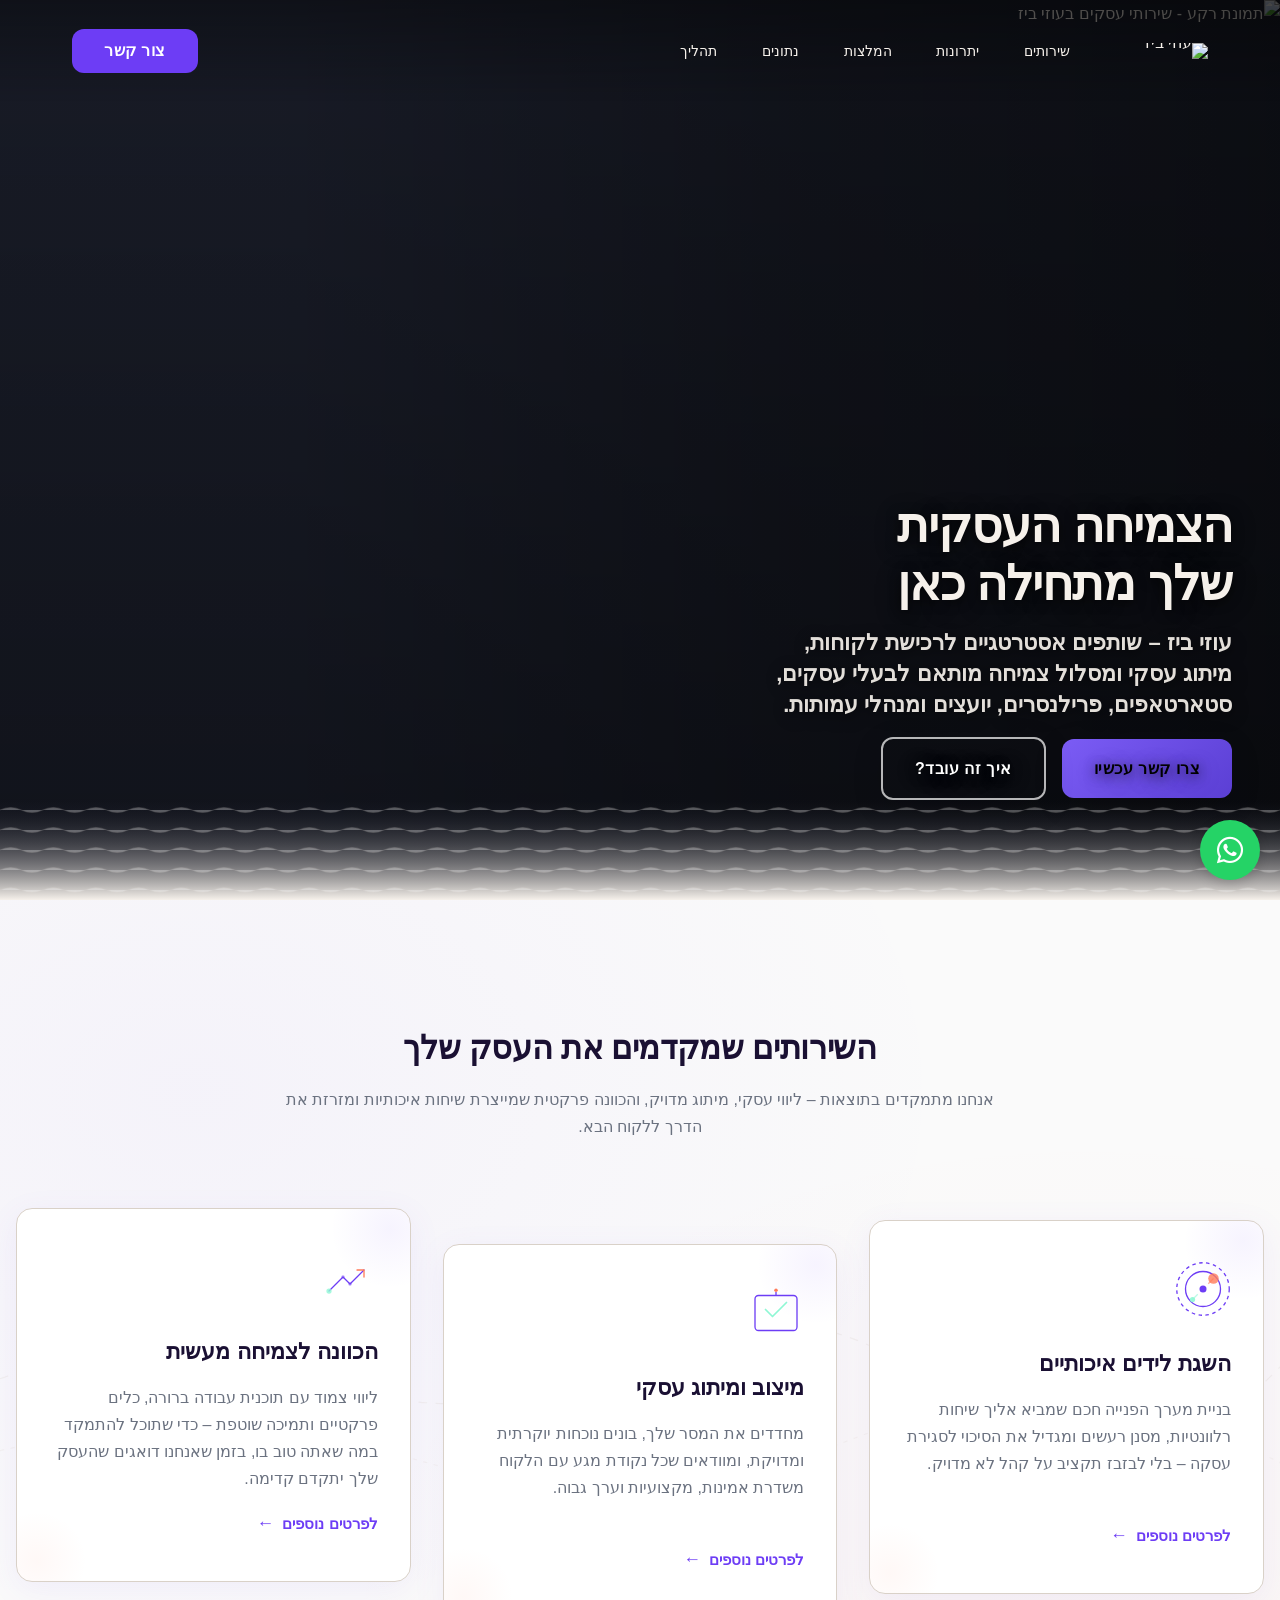
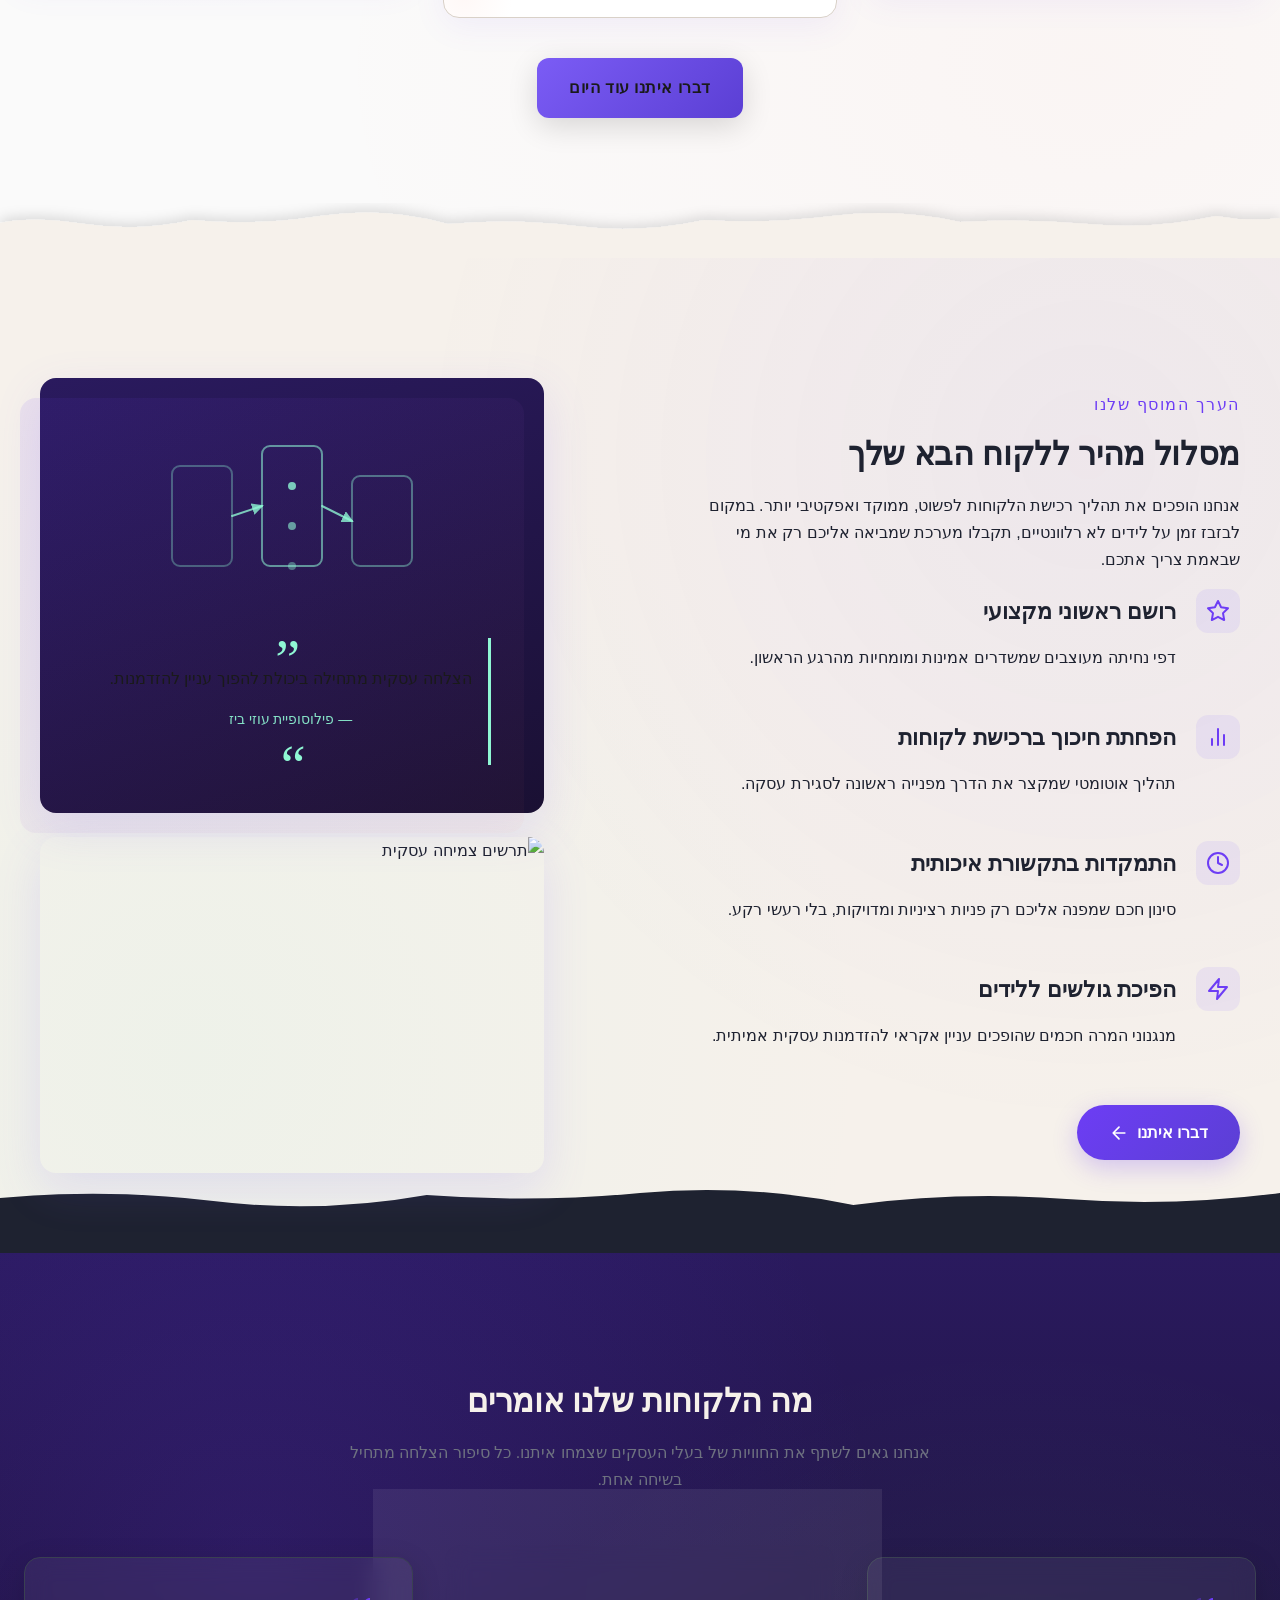
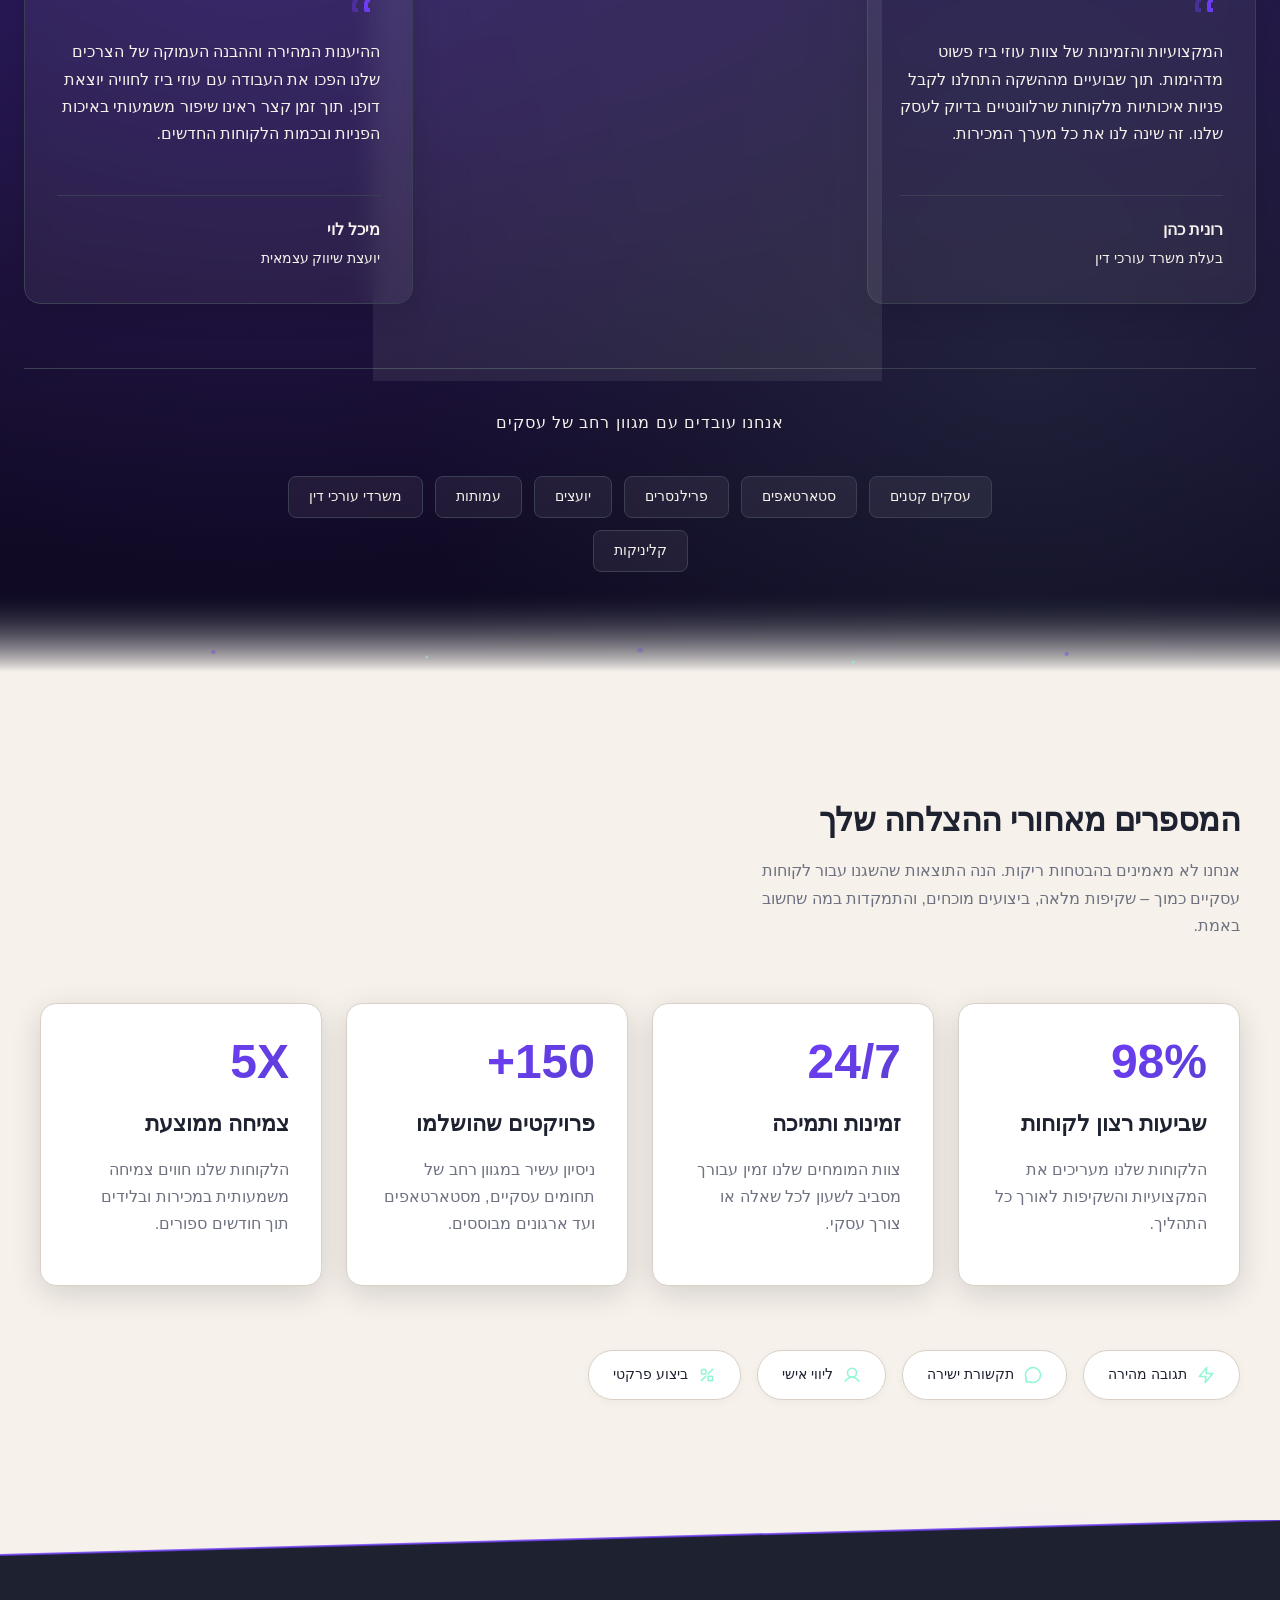
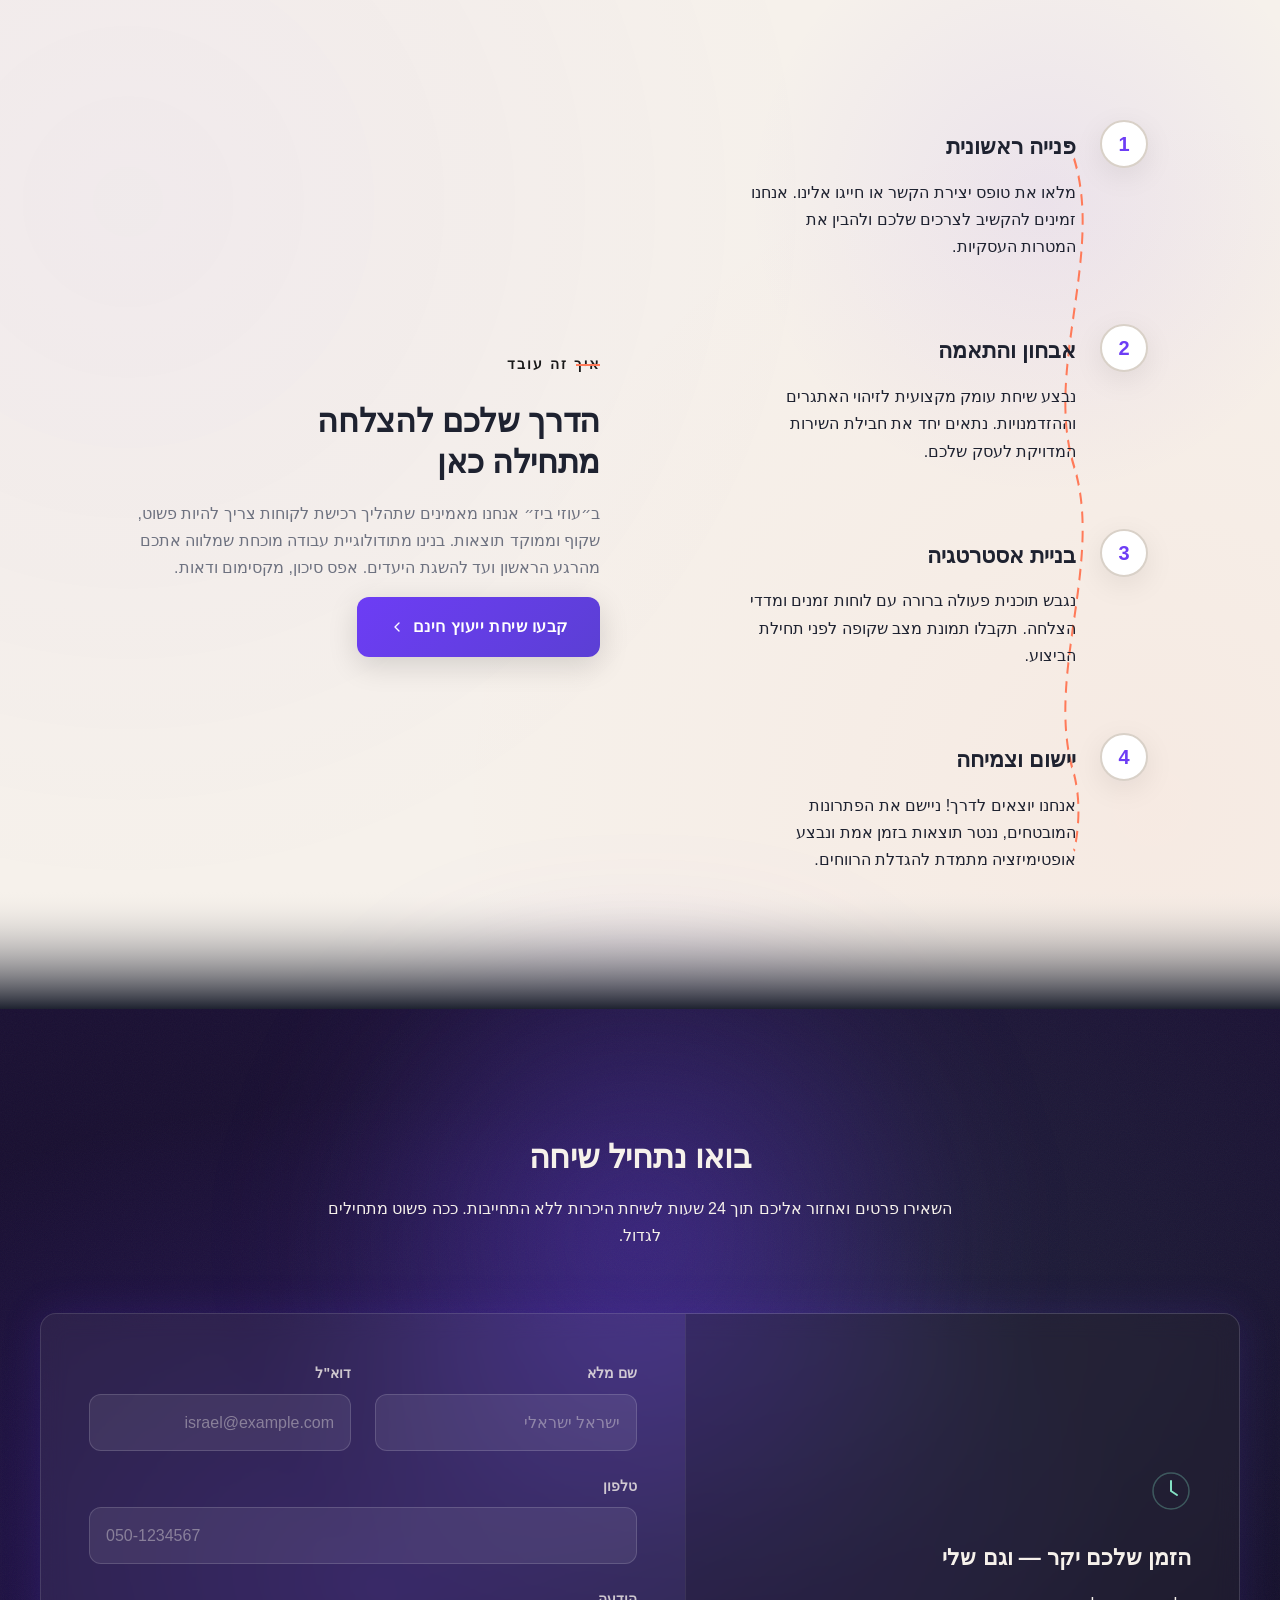
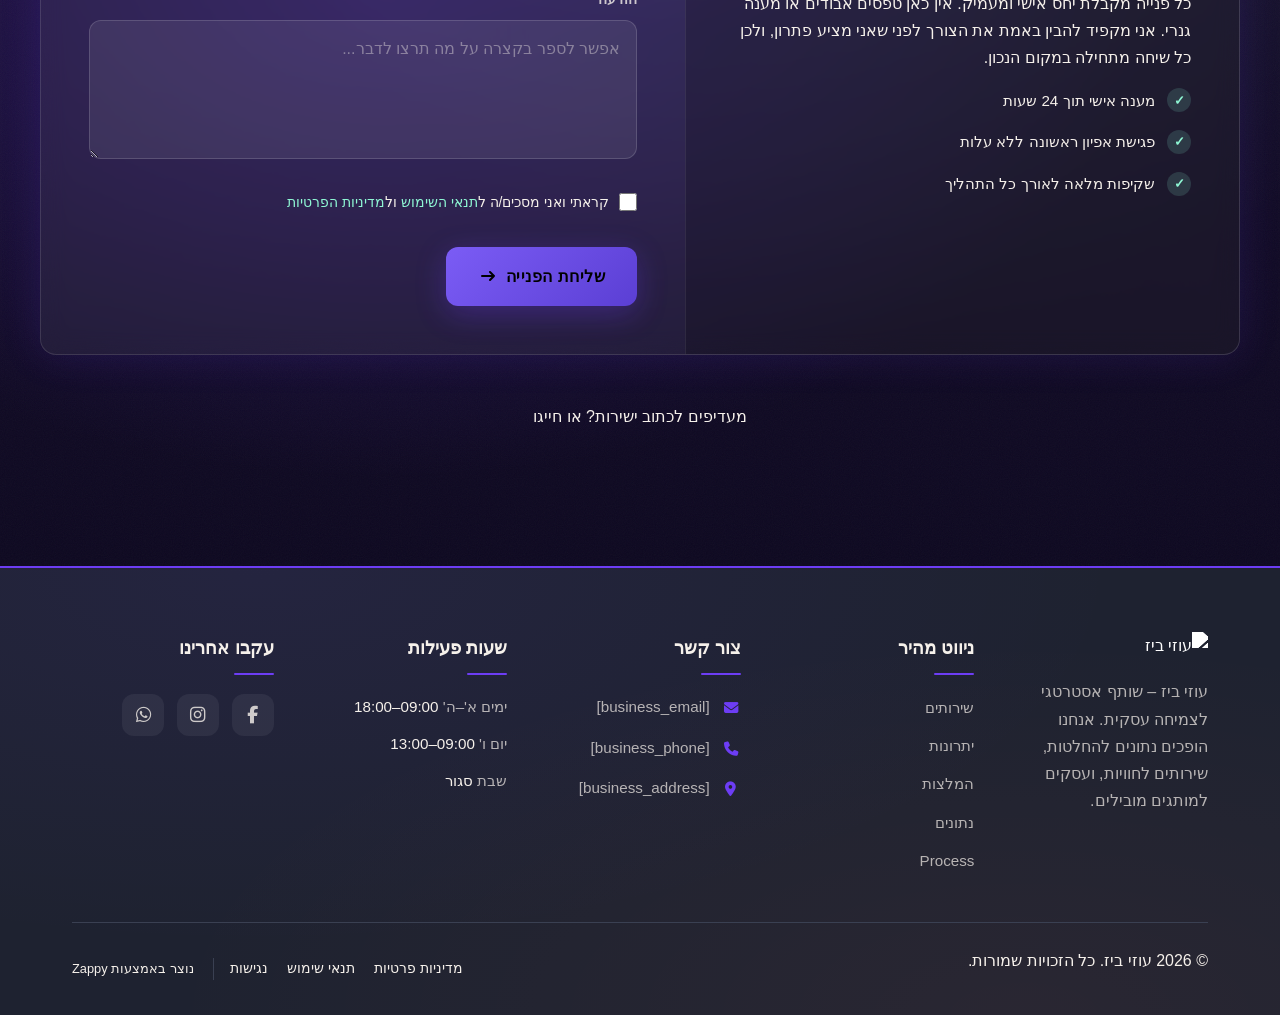
==== public/index.html @ b6816787 "Initial website commit" ====
<!doctype html><html dir="rtl" lang="he"><head><meta charset="UTF-8"><meta content="width=device-width,initial-scale=1" name="viewport"><meta content="index, follow" name="robots"><title>דפי נחיתה שמוכרים — עוזי ביז</title><meta content="הפוך גולשים ללקוחות עם דפי נחיתה חכמים מבית עוזי ביז. אנחנו בונים עבורך אתר תדמית או חנות אינטרנטית שמביאה תוצאות. השאר פרטים עכשיו ונתחיל לעבוד על הצמיחה שלך." name="description"><meta content="דפי נחיתה, אתר תדמית, חנות אינטרנטית, עוזי ביז, יצירת לידים" name="keywords"><link href="/assets/favicon.ico" rel="icon" type="image/x-icon"><link href="/assets/favicon-16x16.png" rel="icon" type="image/png" sizes="16x16"><link href="/assets/favicon-32x32.png" rel="icon" type="image/png" sizes="32x32"><link href="/assets/favicon-48x48.png" rel="icon" type="image/png" sizes="48x48"><link href="/assets/favicon-192x192.png" rel="icon" type="image/png" sizes="192x192"><link href="/assets/favicon-512x512.png" rel="icon" type="image/png" sizes="512x512"><link href="/assets/apple-touch-icon.png" rel="apple-touch-icon"><script>!function(){"use strict";var t="4ff10e79-435a-4043-8f17-bfdee6f3c129",e="https://api.zappy5.com/api/analytics/track",a=18e5,n=2592e6,o=!0,i=!0,r=!0;var s=function(){var e="zappy_visitor_"+t,a=null;try{if(a=localStorage.getItem(e)){var o=JSON.parse(a),i=Date.now();if(i-o.created<n)return o.lastSeen=i,localStorage.setItem(e,JSON.stringify(o)),o.id}}catch(t){console.warn("Zappy Analytics: LocalStorage not available")}var r="zv_"+Date.now()+"_"+Math.random().toString(36).substr(2,9);try{localStorage.setItem(e,JSON.stringify({id:r,created:Date.now(),lastSeen:Date.now()}))}catch(t){}return r}(),c=function(){var e="zappy_session_"+t,n=null;try{if(n=sessionStorage.getItem(e)){var o=JSON.parse(n),i=Date.now();if(i-o.timestamp<a)return o.timestamp=i,sessionStorage.setItem(e,JSON.stringify(o)),o.id}}catch(t){console.warn("Zappy Analytics: SessionStorage not available")}var r="zs_"+Date.now()+"_"+Math.random().toString(36).substr(2,9);try{sessionStorage.setItem(e,JSON.stringify({id:r,timestamp:Date.now()}))}catch(t){}return r}();function l(a,n){n=n||{};var o={website_id:t,event_type:a,page_path:window.location.pathname,referrer:document.referrer||"direct",visitor_id:s,session_id:c,metadata:n};if(navigator.sendBeacon){var i=new Blob([JSON.stringify(o)],{type:"application/json"});navigator.sendBeacon(e,i)}else fetch(e,{method:"POST",headers:{"Content-Type":"application/json"},body:JSON.stringify(o),keepalive:!0}).catch(function(t){console.warn("Zappy Analytics: Failed to track event",t)})}o&&l("pageview",{title:document.title,url:window.location.href}),i&&document.addEventListener("click",function(t){var e=t.target;if("BUTTON"===e.tagName||e.closest("button")){var a="BUTTON"===e.tagName?e:e.closest("button");l("click",{element:"button",text:a.textContent.trim().substring(0,100),id:a.id||null,class:a.className||null})}else if("A"===e.tagName||e.closest("a")){var n="A"===e.tagName?e:e.closest("a");l("navigation",{element:"link",text:n.textContent.trim().substring(0,100),href:n.href,external:n.hostname!==window.location.hostname})}},!0),r&&document.addEventListener("submit",function(t){var e=t.target;l("form_submit",{form_id:e.id||null,form_name:e.name||null,form_action:e.action||null,form_method:e.method||"GET"})},!0);var d=Date.now();window.addEventListener("beforeunload",function(){l("page_unload",{time_on_page:Math.floor((Date.now()-d)/1e3),page_path:window.location.pathname})}),window.zappyAnalytics={track:l,getVisitorId:function(){return s},getSessionId:function(){return c}}}()</script><meta content="דפי נחיתה שמוכרים — עוזי ביז" property="og:title"><meta content="הפוך גולשים ללקוחות עם דפי נחיתה חכמים מבית עוזי ביז. אנחנו בונים עבורך אתר תדמית או חנות אינטרנטית שמביאה תוצאות. השאר פרטים עכשיו ונתחיל לעבוד על הצמיחה שלך." property="og:description"><meta content="summary_large_image" name="twitter:card"><meta content="דפי נחיתה שמוכרים — עוזי ביז" name="twitter:title"><meta content="הפוך גולשים ללקוחות עם דפי נחיתה חכמים מבית עוזי ביז. אנחנו בונים עבורך אתר תדמית או חנות אינטרנטית שמביאה תוצאות. השאר פרטים עכשיו ונתחיל לעבוד על הצמיחה שלך." name="twitter:description"><meta content="website" property="og:type"><meta content="he_IL" property="og:locale"><link href="https://cdnjs.cloudflare.com/ajax/libs/font-awesome/6.4.0/css/all.min.css" rel="stylesheet"><style>.skip-link{position:absolute;top:0;left:0;transform:translateY(-200%);padding:12px 18px;background:var(--bg-dark,#1a1a1a);color:var(--text-light,#fff);font-weight:600;border-radius:0 0 8px 0;z-index:10000}.skip-link:focus{transform:none;outline:2px solid var(--ring,#fff);outline-offset:2px}:focus-visible{outline:2px solid var(--ring,currentColor);outline-offset:3px}</style><link href="/assets/favicon.ico" rel="icon" type="image/x-icon"><link href="/assets/favicon-16x16.png" rel="icon" type="image/png" sizes="16x16"><link href="/assets/favicon-32x32.png" rel="icon" type="image/png" sizes="32x32"><link href="/assets/favicon-48x48.png" rel="icon" type="image/png" sizes="48x48"><link href="/assets/favicon-192x192.png" rel="icon" type="image/png" sizes="192x192"><link href="/assets/favicon-512x512.png" rel="icon" type="image/png" sizes="512x512"><link href="/assets/apple-touch-icon.png" rel="apple-touch-icon"><link href="https://cdn.jsdelivr.net/npm/vanilla-cookieconsent@3/dist/cookieconsent.css" rel="stylesheet"><script src="https://cdn.jsdelivr.net/npm/vanilla-cookieconsent@3/dist/cookieconsent.umd.js"></script><script src="https://cdn.jsdelivr.net/gh/mickidum/acc_toolbar/acctoolbar/acctoolbar.min.js"></script><link href="/styles.css" rel="stylesheet"><script>window.ZAPPY_WEBSITE_ID="4ff10e79-435a-4043-8f17-bfdee6f3c129",window.ZAPPY_API_BASE="https://api.zappy5.com"</script><style id="zappy-dropdown-submenu-styles">#navMenu li:has(.sub-menu),.nav-menu li:has(.sub-menu),.navbar li:has(.sub-menu),nav li:has(.sub-menu){position:relative}#navMenu .sub-menu,.nav-menu .sub-menu,.navbar .sub-menu,nav .sub-menu{display:block!important;position:absolute!important;top:100%;left:0;min-width:220px;background:#fff;border-radius:8px;box-shadow:0 8px 25px rgba(0,0,0,.15);padding:8px 0;opacity:0;visibility:hidden;transform:translateY(10px);transition:all .3s ease;z-index:1000;list-style:none;pointer-events:none}#navMenu li:hover>.sub-menu,.nav-menu li:hover>.sub-menu,.navbar li:hover>.sub-menu,nav li:hover>.sub-menu{opacity:1!important;visibility:visible!important;transform:translateY(0)!important;pointer-events:auto!important}.sub-menu li{list-style:none;margin:0;padding:0}.sub-menu a{display:block!important;padding:10px 16px!important;color:var(--text-dark,#333)!important;font-weight:500;text-decoration:none;white-space:nowrap;transition:background-color .2s}.sub-menu .zappy-nav-child>a{padding-left:28px!important;font-size:.9em!important;opacity:.85!important}[dir=rtl] .sub-menu .zappy-nav-child>a,html[lang=ar] .sub-menu .zappy-nav-child>a,html[lang=he] .sub-menu .zappy-nav-child>a{padding-left:10px!important;padding-right:28px!important}.sub-menu .zappy-nav-parent>a{font-weight:600!important}.sub-menu a:hover{background-color:#f5f5f5}[dir=rtl] .nav-menu .sub-menu,[dir=rtl] .navbar .sub-menu,[dir=rtl] nav .sub-menu,html[lang=ar] .nav-menu .sub-menu,html[lang=ar] .navbar .sub-menu,html[lang=ar] nav .sub-menu,html[lang=he] .nav-menu .sub-menu,html[lang=he] .navbar .sub-menu,html[lang=he] nav .sub-menu{left:auto!important;right:0!important}.sub-menu:empty,.sub-menu:not(:has(li)):not(:has(> a)),.sub-menu:not(:has(li:not(.zappy-hidden-menu-item))):not(:has(> a)){display:none!important;opacity:0!important;visibility:hidden!important;pointer-events:none!important}li:has(.menu-group-title):hover>.sub-menu{opacity:1!important;visibility:visible!important;transform:translateY(0)!important;pointer-events:auto!important}#navMenu>li>.menu-group-title,.nav-menu>li>.menu-group-title{display:inline-block;padding:.5rem 1rem;cursor:default;user-select:none}@media (max-width:768px){#navMenu .sub-menu,.nav-menu .sub-menu,.navbar .sub-menu,nav .sub-menu{position:static!important;transform:none!important;box-shadow:none!important;background:0 0!important;max-height:0;overflow:hidden;opacity:0;visibility:hidden;transition:max-height .3s ease,opacity .3s ease;padding:0!important;border-radius:0!important}#navMenu .sub-menu.mobile-expanded,.nav-menu .sub-menu.mobile-expanded,.navbar .sub-menu.mobile-expanded{max-height:none!important;overflow-y:visible!important;opacity:1!important;visibility:visible!important;padding:8px 0 8px 16px!important}[dir=rtl] .sub-menu.mobile-expanded,html[lang=he] .sub-menu.mobile-expanded{padding:8px 16px 8px 0!important}#navMenu li:hover>.sub-menu,.nav-menu li:hover>.sub-menu,.navbar li:hover>.sub-menu,nav li:hover>.sub-menu{opacity:0;visibility:hidden;pointer-events:none}#navMenu li>.sub-menu.mobile-expanded,.nav-menu li>.sub-menu.mobile-expanded,.navbar li>.sub-menu.mobile-expanded,nav li>.sub-menu.mobile-expanded{opacity:1!important;visibility:visible!important;pointer-events:auto!important}#navMenu li:has(.sub-menu),.nav-menu li:has(.sub-menu),.navbar li:has(.sub-menu),nav li:has(.sub-menu){display:flex!important;flex-wrap:wrap!important;align-items:center!important;position:relative!important;min-height:44px!important}#navMenu li:has(.sub-menu)>a,.nav-menu li:has(.sub-menu)>a,.navbar li:has(.sub-menu)>a,nav li:has(.sub-menu)>a{flex:1!important;min-width:0!important}#navMenu li:has(.sub-menu)>.menu-group-title,.nav-menu li:has(.sub-menu)>.menu-group-title,.navbar li:has(.sub-menu)>.menu-group-title,nav li:has(.sub-menu)>.menu-group-title{flex:1!important;min-width:0!important;padding:0!important;line-height:inherit!important}#navMenu li:has(.sub-menu)>.sub-menu,.nav-menu li:has(.sub-menu)>.sub-menu,.navbar li:has(.sub-menu)>.sub-menu,nav li:has(.sub-menu)>.sub-menu{flex-basis:100%!important;width:100%!important}#navMenu li:has(.sub-menu)>a [class*=arrow],#navMenu li:has(.sub-menu)>a [class*=chevron],.nav-menu li:has(.sub-menu)>a .fa-angle-down,.nav-menu li:has(.sub-menu)>a .fa-chevron-down,.nav-menu li:has(.sub-menu)>a [class*=arrow],.nav-menu li:has(.sub-menu)>a [class*=chevron],nav li:has(.sub-menu)>a [class*=arrow],nav li:has(.sub-menu)>a [class*=chevron]{display:none!important;visibility:hidden!important}.mobile-submenu-toggle{display:flex!important;align-items:center!important;justify-content:center!important;width:44px!important;height:auto!important;background:0 0!important;border:none!important;cursor:pointer!important;color:var(--text-light)!important;position:static!important;flex-shrink:0!important;align-self:stretch!important;z-index:2!important;padding:0!important;margin:0!important}.mobile-submenu-toggle::after{content:''!important;width:0!important;height:0!important;border-left:6px solid transparent!important;border-right:6px solid transparent!important;border-top:7px solid currentColor!important;transition:transform .3s ease!important}.mobile-submenu-toggle.expanded::after{transform:rotate(180deg)!important}.sub-menu a{padding:10px 0!important;display:block!important;color:var(--text-light)!important;white-space:normal!important}.sub-menu .zappy-nav-child>a{padding-left:28px!important;font-size:.9em!important;opacity:.85!important}[dir=rtl] .sub-menu .zappy-nav-child>a,html[lang=ar] .sub-menu .zappy-nav-child>a,html[lang=he] .sub-menu .zappy-nav-child>a{padding-left:0!important;padding-right:28px!important}.sub-menu .zappy-nav-parent>a{font-weight:600!important}#navMenu.active,.nav-menu.active{max-width:100vw!important;overflow-x:hidden!important;box-sizing:border-box!important}.navbar .sub-menu li a,.zappy-products-dropdown .sub-menu a,nav.navbar .sub-menu li a{color:var(--text-light)!important}}@media (min-width:769px){.mobile-submenu-toggle{display:none!important}}</style><style id="zappy-widget-visibility">html[dir=rtl] .whatsapp-float{right:20px!important;left:auto!important}html:not([dir]) .whatsapp-float,html[dir=ltr] .whatsapp-float{left:20px!important;right:auto!important}html[dir=rtl] #mic-access-tool-general-button,html[dir=rtl] #mic-init-access-tool #mic-access-tool-general-button,html[dir=rtl] #mic-init-access-tool .mic-access-tool-general-button,html[dir=rtl] ._access-icon,html[dir=rtl] .mic-access-tool-general-button{left:20px!important;right:auto!important}html:not([dir]) #mic-access-tool-general-button,html:not([dir]) #mic-init-access-tool #mic-access-tool-general-button,html:not([dir]) #mic-init-access-tool .mic-access-tool-general-button,html:not([dir]) ._access-icon,html:not([dir]) .mic-access-tool-general-button,html[dir=ltr] #mic-access-tool-general-button,html[dir=ltr] #mic-init-access-tool #mic-access-tool-general-button,html[dir=ltr] #mic-init-access-tool .mic-access-tool-general-button,html[dir=ltr] ._access-icon,html[dir=ltr] .mic-access-tool-general-button{right:20px!important;left:auto!important}@media (max-width:768px){.whatsapp-float{display:flex!important}}@media (min-width:769px){.whatsapp-float{display:flex!important}}@media (max-width:768px){#mic-access-tool-general-button,#mic-init-access-tool #mic-access-tool-general-button,#mic-init-access-tool .mic-access-tool-general-button,._access-icon,.mic-access-tool-general-button{display:flex!important;visibility:visible!important;opacity:1!important;pointer-events:auto!important}#mic-access-tool-box.opened-mic-access-tool,#mic-init-access-tool #mic-access-tool-box.opened-mic-access-tool,.mic-access-tool-box.opened-mic-access-tool{visibility:visible!important;opacity:1!important;pointer-events:auto!important}}@media (min-width:769px){#mic-access-tool-general-button,#mic-init-access-tool #mic-access-tool-general-button,#mic-init-access-tool .mic-access-tool-general-button,._access-icon,.mic-access-tool-general-button{display:flex!important;visibility:visible!important;opacity:1!important;pointer-events:auto!important}#mic-access-tool-box.opened-mic-access-tool,#mic-init-access-tool #mic-access-tool-box.opened-mic-access-tool,.mic-access-tool-box.opened-mic-access-tool{visibility:visible!important;opacity:1!important;pointer-events:auto!important}}</style></head><body><a href="#main" class="skip-link">דלג לתוכן הראשי</a><nav class="navbar" dir="rtl"><button class="mobile-toggle" aria-label="Menu" id="mobileToggle"><svg viewBox="0 0 24 24" fill="none" height="24" width="24" class="hamburger-icon"><path d="M3 12h18M3 6h18M3 18h18" stroke="currentColor" stroke-width="2" stroke-linecap="round"/></svg> <svg viewBox="0 0 24 24" fill="none" height="24" width="24" class="close-icon" style="display:none"><path d="M18 6L6 18M6 6l12 12" stroke="currentColor" stroke-width="2" stroke-linecap="round"/></svg></button> <button class="phone-header-btn" aria-label="Call" data-phone="[business_phone]"><svg viewBox="0 0 24 24" fill="currentColor" height="20" width="20"><path d="M22 16.92v3a2 2 0 0 1-2.18 2 19.79 19.79 0 0 1-8.63-3.07 19.5 19.5 0 0 1-6-6 19.79 19.79 0 0 1-3.07-8.67A2 2 0 0 1 4.11 2h3a2 2 0 0 1 2 1.72 12.84 12.84 0 0 0 .7 2.81 2 2 0 0 1-.45 2.11L8.09 9.91a16 16 0 0 0 6 6l1.27-1.27a2 2 0 0 1 2.11-.45 12.84 12.84 0 0 0 2.81.7A2 2 0 0 1 22 16.92z"/></svg></button><div class="nav-container"><div class="nav-right-group"><div class="nav-brand"><a href="/" class="logo-link"><img alt="עוזי ביז" src="/assets/site-----image-1.webp" class="logo"></a></div><ul class="nav-menu" id="navMenu"><li><a href="#services">שירותים</a></li><li><a href="#benefits">יתרונות</a></li><li><a href="#testimonials">המלצות</a></li><li><a href="#stats">נתונים</a></li><li><a href="#process">תהליך</a></li><li class="mobile-contact-link nav-cta-mobile-item"><a href="#contact" class="nav-cta-btn">צור קשר</a></li></ul></div><div class="nav-cta-container"><a href="#contact" class="nav-cta-btn">צור קשר</a></div></div></nav><script>window.addEventListener("load",function(){const e=document.querySelector(".navbar, nav, header");if(!e)return void console.log("[Navbar] Navbar element not found");let t=document.getElementById("mobileToggle")||document.querySelector(".mobile-toggle")||document.querySelector(".hamburger")||document.querySelector(".hamburger-menu")||document.querySelector(".menu-toggle")||document.querySelector(".burger-menu")||document.querySelector('[aria-label="Menu"]')||document.querySelector('[aria-label="תפריט"]');const o=document.querySelector(".phone-header-btn"),n=window.getComputedStyle(e);let r=n.backgroundColor;if(console.log("[Navbar] Initial navbar background:",r),"transparent"===r||"rgba(0, 0, 0, 0)"===r||r.startsWith("rgba")&&r.includes(", 0)")){const e=n.backgroundImage;if(e&&"none"!==e)console.log("[Navbar] Navbar has background image/gradient, using dark text"),r="rgb(240, 240, 240)";else{const e=window.getComputedStyle(document.body).backgroundColor;console.log("[Navbar] Navbar transparent, using body background:",e),r=e}}const a=r.match(/\d+/g);if(a&&a.length>=3){const e=(.299*parseInt(a[0])+.587*parseInt(a[1])+.114*parseInt(a[2]))/255;console.log("[Navbar] Mobile button colors preserved from Claude CSS (luminance:",e.toFixed(2)+")");const n=document.createElement("style");n.id="zappy-mobile-nav-fix";document.documentElement.lang;document.documentElement.dir,n.textContent='\n        /* Hide mobile buttons on desktop, show only on mobile */\n        @media (min-width: 769px) {\n          .mobile-toggle,\n          .phone-header-btn {\n            display: none !important;\n          }\n        }\n        \n        /* Show and position mobile buttons correctly on mobile */\n        @media (max-width: 768px) {\n          .navbar,\n          nav.navbar {\n            min-height: 70px !important;\n          }\n\n          .mobile-toggle,\n          .phone-header-btn {\n            position: absolute !important;\n            top: 0 !important;\n            bottom: 0 !important;\n            margin-top: auto !important;\n            margin-bottom: auto !important;\n            transform: none !important;\n            z-index: 1001 !important;\n            display: flex !important;\n            align-items: center !important;\n            justify-content: center !important;\n            width: 36px !important;\n            height: 36px !important;\n            border-radius: 50% !important;\n            border: none !important;\n            cursor: pointer !important;\n            padding: 6px !important;\n            background: none !important;\n            color: var(--nav-text, var(--text-light)) !important;\n            touch-action: manipulation !important;\n            -webkit-tap-highlight-color: transparent !important;\n          }\n\n          html[data-zappy-site-type="ecommerce"] .phone-header-btn,\n          body[data-zappy-site-type="ecommerce"] .phone-header-btn,\n          html[data-zappy-site-type="ecommerce"] header .phone-header-btn,\n          html[data-zappy-site-type="ecommerce"] nav .phone-header-btn {\n            display: none !important;\n            visibility: hidden !important;\n            width: 0 !important;\n            height: 0 !important;\n            min-width: 0 !important;\n            overflow: hidden !important;\n          }\n          \n          /* LTR positioning (default): hamburger LEFT, phone RIGHT */\n          html:not([dir="rtl"]):not([lang="he"]):not([lang="ar"]) .mobile-toggle,\n          html[dir="ltr"] .mobile-toggle {\n            left: 12px !important;\n            right: auto !important;\n          }\n          html:not([dir="rtl"]):not([lang="he"]):not([lang="ar"]) .phone-header-btn,\n          html[dir="ltr"] .phone-header-btn {\n            right: 12px !important;\n            left: auto !important;\n          }\n          \n          /* RTL positioning: hamburger RIGHT, phone LEFT */\n          html[dir="rtl"] .mobile-toggle,\n          html[lang="he"] .mobile-toggle,\n          html[lang="ar"] .mobile-toggle {\n            right: 12px !important;\n            left: auto !important;\n          }\n          html[dir="rtl"] .phone-header-btn,\n          html[lang="he"] .phone-header-btn,\n          html[lang="ar"] .phone-header-btn {\n            left: 12px !important;\n            right: auto !important;\n          }\n          \n          /* CRITICAL: Ensure nav-container has min-height on mobile */\n          /* All children are positioned absolutely/fixed on mobile, so height:auto collapses to 0 */\n          .nav-container {\n            min-height: 70px !important;\n            position: relative !important;\n          }\n          \n          /* Ensure SVG icons are properly sized and inherit color */\n          .mobile-toggle svg,\n          .phone-header-btn svg {\n            width: 24px !important;\n            height: 24px !important;\n            /* Don\'t force display - let JavaScript control hamburger/close toggle */\n          }\n          \n          /* Reset nav-cta-container on mobile - remove desktop box-shadow/padding */\n          /* that creates a visible ghost box when CTA button is hidden */\n          .nav-cta-container {\n            box-shadow: none !important;\n            padding: 0 !important;\n          }\n          \n          /* Hide nav-cta-container entirely on mobile when there\'s no lang-switcher */\n          /* (only the CTA button is inside, and it\'s hidden on mobile) */\n          .nav-cta-container:not(:has(.lang-switcher)) {\n            display: none !important;\n          }\n          \n          /* CRITICAL: Prevent hero image fade gradient from bleeding over headline text */\n          /* The .image-fade-gradient has bottom: -30px (extends below parent) */\n          /* On mobile stacked layout, this overlaps the h1 text below the image */\n          .hero-image-column {\n            overflow: hidden !important;\n          }\n          .image-fade-gradient {\n            bottom: 0 !important;\n          }\n          \n          /* Hide desktop language switcher on mobile - hamburger menu handles it */\n          /* High specificity to override stored CSS */\n          .lang-switcher,\n          .nav-cta-container .lang-switcher,\n          .nav-container .lang-switcher,\n          .navbar .lang-switcher,\n          .navbar .nav-cta-container .lang-switcher {\n            display: none !important;\n          }\n        }\n      ';const r=document.getElementById("zappy-mobile-nav-fix");r&&r.remove(),document.head.appendChild(n),console.log("[Navbar] Critical CSS injected for mobile nav positioning");const i=window.innerWidth<=768;if(t){const e=t.querySelector(".hamburger-icon"),o=t.querySelector(".close-icon");e&&(e.style.setProperty("width","24px","important"),e.style.setProperty("height","24px","important"),e.style.setProperty("display","block","important")),o&&(o.style.setProperty("width","24px","important"),o.style.setProperty("height","24px","important"),o.style.setProperty("display","none","important")),i?(t.style.setProperty("position","absolute","important"),t.style.setProperty("top","0","important"),t.style.setProperty("bottom","0","important"),t.style.setProperty("margin-top","auto","important"),t.style.setProperty("margin-bottom","auto","important"),t.style.setProperty("transform","none","important"),t.style.setProperty("z-index","1001","important"),t.style.removeProperty("left"),t.style.removeProperty("right"),console.log("[Navbar] Mobile toggle positioning applied (mobile viewport)")):(t.style.removeProperty("position"),t.style.removeProperty("top"),t.style.removeProperty("transform"),t.style.removeProperty("z-index"),t.style.removeProperty("left"),t.style.removeProperty("right"),console.log("[Navbar] Desktop viewport - cleared mobile toggle inline positioning"))}if(o){const e=o.querySelector("svg");e&&(e.style.width="24px",e.style.height="24px",e.setAttribute("width","24"),e.setAttribute("height","24")),i?(o.style.setProperty("position","absolute","important"),o.style.setProperty("top","0","important"),o.style.setProperty("bottom","0","important"),o.style.setProperty("margin-top","auto","important"),o.style.setProperty("margin-bottom","auto","important"),o.style.setProperty("transform","none","important"),o.style.setProperty("z-index","1001","important"),o.style.removeProperty("left"),o.style.removeProperty("right"),console.log("[Navbar] Phone button positioning applied (mobile viewport)")):(o.style.removeProperty("position"),o.style.removeProperty("top"),o.style.removeProperty("transform"),o.style.removeProperty("z-index"),o.style.removeProperty("left"),o.style.removeProperty("right"),console.log("[Navbar] Desktop viewport - cleared phone button inline positioning"))}}else console.log("[Navbar] Could not parse background color:",r);t=document.getElementById("mobileToggle")||document.querySelector(".mobile-toggle")||document.querySelector(".hamburger")||document.querySelector(".hamburger-menu")||document.querySelector(".menu-toggle")||document.querySelector(".burger-menu")||document.querySelector('[aria-label="Menu"]')||document.querySelector('[aria-label="תפריט"]');const i=document.getElementById("navMenu")||document.querySelector(".nav-menu")||document.querySelector(".nav-links")||document.querySelector("nav ul:not(.submenu)");if(!t||!i)return void console.log("[Navbar] Mobile toggle or menu not found:",{toggle:!!t,menu:!!i});i.id||(i.id="navMenu"),console.log("[Navbar] Initializing mobile menu...");const l=t.cloneNode(!0);t.parentNode.replaceChild(l,t);var s=0;function p(e){var t=Date.now();t-s<300||(s=t,function(e){e.preventDefault(),e.stopPropagation();const t=l.querySelector(".hamburger-icon"),o=l.querySelector(".close-icon");i.classList.contains("active")?(i.classList.remove("active"),t&&t.style.setProperty("display","block","important"),o&&o.style.setProperty("display","none","important"),document.body.style.overflow="",document.body.classList.remove("menu-open"),console.log("[Navbar] Menu closed")):(i.classList.add("active"),t&&t.style.setProperty("display","none","important"),o&&o.style.setProperty("display","block","important"),document.body.style.overflow="hidden",document.body.classList.add("menu-open"),console.log("[Navbar] Menu opened"))}(e))}l.addEventListener("click",p),l.addEventListener("touchend",p),document.addEventListener("keydown",function(e){if(("Escape"===e.key||"Esc"===e.key)&&i.classList.contains("active")){const e=l.querySelector(".hamburger-icon"),t=l.querySelector(".close-icon");i.classList.remove("active"),e&&e.style.setProperty("display","block","important"),t&&t.style.setProperty("display","none","important"),document.body.style.overflow="",document.body.classList.remove("menu-open"),console.log("[Navbar] Menu closed (Escape)")}}),i.querySelectorAll("a").forEach(function(e){e.addEventListener("click",function(){if("#"===this.getAttribute("href"))return;const e=l.querySelector(".hamburger-icon"),t=l.querySelector(".close-icon");i.classList.remove("active"),e&&e.style.setProperty("display","block","important"),t&&t.style.setProperty("display","none","important"),document.body.style.overflow="",document.body.classList.remove("menu-open"),console.log("[Navbar] Menu closed (link clicked)")})});var m=i.querySelectorAll(".dropdown-toggle");m.forEach(function(e){e.addEventListener("click",function(e){e.preventDefault(),e.stopPropagation();var t=this.closest(".nav-dropdown");t&&(t.parentNode.querySelectorAll(".nav-dropdown.open").forEach(function(e){e!==t&&e.classList.remove("open")}),t.classList.toggle("open"),console.log("[Navbar] Dropdown toggled:",t.classList.contains("open")?"open":"closed"))})}),document.addEventListener("click",function(e){e.target.closest(".nav-dropdown")||document.querySelectorAll(".nav-dropdown.open").forEach(function(e){e.classList.remove("open")})}),console.log("[Navbar] Dropdown handlers initialized for "+m.length+" dropdowns"),o&&o.addEventListener("click",function(){const e=document.querySelectorAll('a[href^="tel:"]'),t=e.length>0?e[0].getAttribute("href").replace("tel:",""):"[business_phone]";window.location.href="tel:"+t,console.log("[Navbar] Phone button clicked")}),console.log("[Navbar] Mobile menu initialized successfully")})</script><main id="main"><section class="index-hero-section" data-band-index="0" data-layout-spec="בית-hero" id="hero" data-hero-type="fullscreen-scrim" dir="rtl"><img alt="תמונת רקע - שירותי עסקים בעוזי ביז" src="/assets/site-index-hero-image-1.webp" class="hero-bg" data-context="A moody, editorial business-growth scene: a modern office interior with abstract signal-like lighting beams cutting through a dark plum-to-ink atmosphere, soft grain texture, premium feel, no people visible, decisive and energetic mood." data-hero-bg="true" data-placeholder="index-hero-image-1" fetchpriority="high" height="600" loading="eager" width="1200"><div class="hero-scrim" aria-hidden="true"></div><div class="hero-overlay"><div class="hero-content"><h1 class="hero-headline">הצמיחה העסקית שלך מתחילה כאן</h1><h3 class="hero-subtitle">עוזי ביז – שותפים אסטרטגיים לרכישת לקוחות, מיתוג עסקי ומסלול צמיחה מותאם לבעלי עסקים, סטארטאפים, פרילנסרים, יועצים ומנהלי עמותות.</h3><div class="hero-cta-group"><a href="/contact/" class="hero-btn btn-primary">צרו קשר עכשיו</a> <a href="#contact-section" class="hero-btn btn-secondary">איך זה עובד?</a></div></div></div><div class="index-hero-divider-wrapper" aria-hidden="true"><svg viewBox="0 0 1200 100" xmlns="http://www.w3.org/2000/svg" preserveAspectRatio="none" aria-hidden="true" data-no-icon-edit="true"><defs><linearGradient id="hero-divider-grad" x1="0%" x2="0%" y1="0%" y2="100%"><stop offset="0%" stop-color="var(--bg-dark)" stop-opacity="0"/><stop offset="100%" stop-color="var(--bg-light)" stop-opacity="1"/></linearGradient><pattern height="20" id="topo-texture" patternUnits="userSpaceOnUse" width="40" x="0" y="0"><path d="M0,10 Q10,5 20,10 T40,10" stroke="var(--border-light)" stroke-width="0.5" opacity="0.3" fill="#FAFAFA"/></pattern></defs><rect height="100" width="1200" fill="url(#hero-divider-grad)" x="0" y="0"/><rect height="100" width="1200" fill="url(#topo-texture)" x="0" y="0"/></svg></div></section><section class="index-services-section" data-band-index="1" data-layout-spec="בית-services" id="services"><div class="index-services-section__container"><header class="index-services-section__intro"><h2 class="index-services-section__title">השירותים שמקדמים את העסק שלך</h2><p class="index-services-section__subtitle">אנחנו מתמקדים בתוצאות – ליווי עסקי, מיתוג מדויק, והכוונה פרקטית שמייצרת שיחות איכותיות ומזרזת את הדרך ללקוח הבא.</p></header><div class="index-services-section__grid"><article class="index-services-section__card"><div class="index-services-section__card-visual"><svg viewBox="0 0 64 64" xmlns="http://www.w3.org/2000/svg" fill="none" data-element-type="icon" data-icon-type="svg" class="index-services-section__card-icon"><circle cx="32" cy="32" r="30" stroke="currentColor" stroke-width="1.5" stroke-dasharray="4 4"/><circle cx="32" cy="32" r="20" stroke="currentColor" stroke-width="1.5"/><circle cx="32" cy="32" r="4" fill="currentColor"/><circle cx="44" cy="20" r="6" fill="var(--secondary)" opacity="0.8"/><circle cx="20" cy="44" r="3" fill="var(--accent)" opacity="0.9"/><path d="M44 20 L38 26" stroke="var(--secondary)" stroke-width="1.5" opacity="0.6"/><path d="M20 44 L26 38" stroke="var(--accent)" stroke-width="1.5" opacity="0.6"/></svg></div><h3 class="index-services-section__card-title">השגת לידים איכותיים</h3><p class="index-services-section__card-text">בניית מערך הפנייה חכם שמביא אליך שיחות רלוונטיות, מסנן רעשים ומגדיל את הסיכוי לסגירת עסקה – בלי לבזבז תקציב על קהל לא מדויק.</p><a href="/contact/" class="index-services-section__card-link">לפרטים נוספים <span class="index-services-section__arrow">←</span></a></article><article class="index-services-section__card"><div class="index-services-section__card-visual"><svg viewBox="0 0 64 64" xmlns="http://www.w3.org/2000/svg" fill="none" data-element-type="icon" data-icon-type="svg" class="index-services-section__card-icon"><rect height="40" width="48" x="8" y="12" rx="4" stroke="currentColor" stroke-width="1.5"/><path d="M20 28 L28 36 L44 20" stroke="var(--accent)" stroke-width="2" stroke-linecap="round" stroke-linejoin="round"/><line stroke="currentColor" stroke-width="1.5" x1="32" x2="32" y1="12" y2="8"/><circle cx="32" cy="6" r="2" fill="var(--secondary)"/></svg></div><h3 class="index-services-section__card-title">מיצוב ומיתוג עסקי</h3><p class="index-services-section__card-text">מחדדים את המסר שלך, בונים נוכחות יוקרתית ומדויקת, ומוודאים שכל נקודת מגע עם הלקוח משדרת אמינות, מקצועיות וערך גבוה.</p><a href="/contact/" class="index-services-section__card-link">לפרטים נוספים <span class="index-services-section__arrow">←</span></a></article><article class="index-services-section__card"><div class="index-services-section__card-visual"><svg viewBox="0 0 64 64" xmlns="http://www.w3.org/2000/svg" fill="none" data-element-type="icon" data-icon-type="svg" class="index-services-section__card-icon"><path d="M8 48 L24 32 L32 40 L48 24" stroke="currentColor" stroke-width="1.5" stroke-linecap="round" stroke-linejoin="round"/><path d="M48 24 L40 24 M48 24 L48 32" stroke="var(--secondary)" stroke-width="1.5" stroke-linecap="round"/><circle cx="8" cy="48" r="3" fill="var(--accent)" opacity="0.8"/><circle cx="24" cy="32" r="2" fill="currentColor" opacity="0.5"/><circle cx="32" cy="40" r="2" fill="currentColor" opacity="0.5"/></svg></div><h3 class="index-services-section__card-title">הכוונה לצמיחה מעשית</h3><p class="index-services-section__card-text">ליווי צמוד עם תוכנית עבודה ברורה, כלים פרקטיים ותמיכה שוטפת – כדי שתוכל להתמקד במה שאתה טוב בו, בזמן שאנחנו דואגים שהעסק שלך יתקדם קדימה.</p><a href="/contact/" class="index-services-section__card-link">לפרטים נוספים <span class="index-services-section__arrow">←</span></a></article></div><div class="index-services-section__cta-wrap"><a href="/contact/" class="index-services-section__btn" style="color:#1A1A1A !important">דברו איתנו עוד היום</a></div></div><div class="index-services-section__bg-motif" aria-hidden="true"><svg viewBox="0 0 1200 800" xmlns="http://www.w3.org/2000/svg" fill="none" preserveAspectRatio="none"><path d="M0 400 Q150 350 300 400 T600 380 T900 420 T1200 390" stroke="var(--border-light)" stroke-width="1" opacity="0.4" stroke-dasharray="8 8"/><path d="M0 460 Q200 420 400 470 T800 450 T1200 470" stroke="var(--border-light)" stroke-width="1" opacity="0.3" stroke-dasharray="4 6"/></svg></div><div class="index-services-section__divider-wrapper" aria-hidden="true" data-no-icon-edit="true"><svg viewBox="0 0 1200 80" xmlns="http://www.w3.org/2000/svg" preserveAspectRatio="none"><defs><filter height="150%" id="torn-shadow" width="110%" x="-5%" y="-20%"><feDropShadow dx="0" dy="-4" flood-color="#000000" flood-opacity="0.12" stdDeviation="6"/></filter></defs><path d="M0,80 L0,45 Q30,38 80,46 T180,42 Q240,48 300,38 T420,46 Q480,40 540,48 T660,42 Q720,46 780,38 T900,44 Q960,40 1020,46 T1140,38 Q1170,44 1200,40 L1200,80 Z" fill="var(--bg-light)" filter="url(#torn-shadow)"/></svg></div></section><section class="index-benefits-section" data-band-index="2" data-layout-spec="בית-benefits" id="benefits"><div class="index-benefits-section__container"><div class="index-benefits-section__content"><p class="index-benefits-section__kicker">הערך המוסף שלנו</p><h2 class="index-benefits-section__title">מסלול מהיר ללקוח הבא שלך</h2><p class="index-benefits-section__intro">אנחנו הופכים את תהליך רכישת הלקוחות לפשוט, ממוקד ואפקטיבי יותר. במקום לבזבז זמן על לידים לא רלוונטיים, תקבלו מערכת שמביאה אליכם רק את מי שבאמת צריך אתכם.</p><ul class="index-benefits-section__list"><li class="index-benefits-section__list-item"><div class="index-benefits-section__item-icon"><svg viewBox="0 0 24 24" xmlns="http://www.w3.org/2000/svg" fill="none" data-element-type="icon" data-icon-type="svg" height="24" width="24"><path d="M12 2L15.09 8.26L22 9.27L17 14.14L18.18 21.02L12 17.77L5.82 21.02L7 14.14L2 9.27L8.91 8.26L12 2Z" stroke="currentColor" stroke-width="2" stroke-linecap="round" stroke-linejoin="round"/></svg></div><div class="index-benefits-section__item-text"><h3 class="index-benefits-section__item-title">רושם ראשוני מקצועי</h3><p class="index-benefits-section__item-desc">דפי נחיתה מעוצבים שמשדרים אמינות ומומחיות מהרגע הראשון.</p></div></li><li class="index-benefits-section__list-item"><div class="index-benefits-section__item-icon"><svg viewBox="0 0 24 24" xmlns="http://www.w3.org/2000/svg" fill="none" data-element-type="icon" data-icon-type="svg" height="24" width="24"><path d="M18 20V10M12 20V4M6 20V14" stroke="currentColor" stroke-width="2" stroke-linecap="round" stroke-linejoin="round"/></svg></div><div class="index-benefits-section__item-text"><h3 class="index-benefits-section__item-title">הפחתת חיכוך ברכישת לקוחות</h3><p class="index-benefits-section__item-desc">תהליך אוטומטי שמקצר את הדרך מפנייה ראשונה לסגירת עסקה.</p></div></li><li class="index-benefits-section__list-item"><div class="index-benefits-section__item-icon"><svg viewBox="0 0 24 24" xmlns="http://www.w3.org/2000/svg" fill="none" data-element-type="icon" data-icon-type="svg" height="24" width="24"><circle cx="12" cy="12" r="10" stroke="currentColor" stroke-width="2"/><path d="M12 6V12L16 14" stroke="currentColor" stroke-width="2" stroke-linecap="round" stroke-linejoin="round"/></svg></div><div class="index-benefits-section__item-text"><h3 class="index-benefits-section__item-title">התמקדות בתקשורת איכותית</h3><p class="index-benefits-section__item-desc">סינון חכם שמפנה אליכם רק פניות רציניות ומדויקות, בלי רעשי רקע.</p></div></li><li class="index-benefits-section__list-item"><div class="index-benefits-section__item-icon"><svg viewBox="0 0 24 24" xmlns="http://www.w3.org/2000/svg" fill="none" data-element-type="icon" data-icon-type="svg" height="24" width="24"><path d="M13 2L3 14H12L11 22L21 10H12L13 2Z" stroke="currentColor" stroke-width="2" stroke-linecap="round" stroke-linejoin="round"/></svg></div><div class="index-benefits-section__item-text"><h3 class="index-benefits-section__item-title">הפיכת גולשים ללידים</h3><p class="index-benefits-section__item-desc">מנגנוני המרה חכמים שהופכים עניין אקראי להזדמנות עסקית אמיתית.</p></div></li></ul><a href="/contact/" class="index-benefits-section__cta"><span>דברו איתנו</span> <svg viewBox="0 0 24 24" xmlns="http://www.w3.org/2000/svg" fill="none" height="20" width="20"><path d="M5 12H19M19 12L12 5M19 12L12 19" stroke="currentColor" stroke-width="2" stroke-linecap="round" stroke-linejoin="round"/></svg></a></div><div class="index-benefits-section__visual"><div class="index-benefits-section__panel"><div class="index-benefits-section__diagram"><svg viewBox="0 0 280 180" xmlns="http://www.w3.org/2000/svg" fill="none" data-element-type="icon" data-icon-type="svg" height="180" width="280"><rect height="100" width="60" fill="none" x="20" y="40" opacity="0.4" rx="8" stroke="currentColor" stroke-width="2"/><rect height="120" width="60" fill="none" x="110" y="20" opacity="0.7" rx="8" stroke="currentColor" stroke-width="2"/><rect height="90" width="60" fill="none" x="200" y="50" opacity="0.5" rx="8" stroke="currentColor" stroke-width="2"/><path d="M80 90L110 80" stroke="currentColor" stroke-width="2" stroke-linecap="round" marker-end="url(#arrowhead)"/><path d="M170 80L200 95" stroke="currentColor" stroke-width="2" stroke-linecap="round" marker-end="url(#arrowhead)"/><circle cx="140" cy="60" r="4" fill="var(--accent)" opacity="0.8"/><circle cx="140" cy="100" r="4" fill="var(--accent)" opacity="0.6"/><circle cx="140" cy="140" r="4" fill="var(--accent)" opacity="0.4"/><defs><marker id="arrowhead" markerHeight="6" markerWidth="6" orient="auto" refX="5" refY="3"><path d="M0,0 L6,3 L0,6 Z" fill="currentColor"/></marker></defs></svg></div><blockquote class="index-benefits-section__quote"><p style="color:#1A1A1A !important">הצלחה עסקית מתחילה ביכולת להפוך עניין להזדמנות.</p><footer>— פילוסופיית עוזי ביז</footer></blockquote><div class="index-benefits-section__backplate"></div></div><div class="index-benefits-section__image-wrapper"><img alt="תרשים צמיחה עסקית" src="/assets/site-index-benefits-image-1.webp" data-context="A modern, abstract business diagram showing growth metrics and client acquisition funnel with glowing mint accent lines on a dark plum background, editorial style" data-placeholder="index-benefits-image-1" height="400" loading="lazy" width="600" decoding="async"></div></div></div><div class="index-benefits-section__divider-wrapper"><svg viewBox="0 0 1200 80" xmlns="http://www.w3.org/2000/svg" preserveAspectRatio="none" aria-hidden="true" data-no-icon-edit="true"><defs><linearGradient id="waveGradient" x1="0%" x2="100%" y1="0%" y2="0%"><stop offset="0%" stop-color="var(--primary)"/><stop offset="100%" stop-color="var(--secondary)"/></linearGradient></defs><path d="M0,80 L0,25 Q100,15 200,28 T400,22 Q500,30 600,20 T800,32 Q900,18 1000,26 T1200,20 L1200,80 Z" fill="#1E2230"/></svg></div></section><section class="index-testimonials-section" data-band-index="3" data-layout-spec="בית-testimonials" id="testimonials"><div class="index-testimonials-section__container"><header class="index-testimonials-section__header"><h2 class="index-testimonials-section__title">מה הלקוחות שלנו אומרים</h2><p class="index-testimonials-section__subtitle">אנחנו גאים לשתף את החוויות של בעלי העסקים שצמחו איתנו. כל סיפור הצלחה מתחיל בשיחה אחת.</p></header><div class="index-testimonials-section__grid"><article class="index-testimonials-section__card"><div class="index-testimonials-section__card-quote"><svg viewBox="0 0 32 32" xmlns="http://www.w3.org/2000/svg" fill="none" data-element-type="icon" data-icon-type="svg" height="32" width="32"><path d="M10 8C6.68629 8 4 10.6863 4 14V20C4 21.1046 4.89543 22 6 22H10V18H8V14C8 12.8954 8.89543 12 10 12V8Z" fill="currentColor" opacity="0.4"/><path d="M22 8C18.6863 8 16 10.6863 16 14V20C16 21.1046 16.8954 22 18 22H22V18H20V14C20 12.8954 20.8954 12 22 12V8Z" fill="currentColor"/></svg><p>המקצועיות והזמינות של צוות עוזי ביז פשוט מדהימות. תוך שבועיים מההשקה התחלנו לקבל פניות איכותיות מלקוחות שרלוונטיים בדיוק לעסק שלנו. זה שינה לנו את כל מערך המכירות.</p></div><footer class="index-testimonials-section__card-footer"><strong class="index-testimonials-section__card-name">רונית כהן</strong> <span class="index-testimonials-section__card-role">בעלת משרד עורכי דין</span></footer></article><article class="index-testimonials-section__card index-testimonials-section__card--featured"><div class="index-testimonials-section__card-quote"><svg viewBox="0 0 32 32" xmlns="http://www.w3.org/2000/svg" fill="none" data-element-type="icon" data-icon-type="svg" height="32" width="32"><path d="M10 8C6.68629 8 4 10.6863 4 14V20C4 21.1046 4.89543 22 6 22H10V18H8V14C8 12.8954 8.89543 12 10 12V8Z" fill="currentColor" opacity="0.4"/><path d="M22 8C18.6863 8 16 10.6863 16 14V20C16 21.1046 16.8954 22 18 22H22V18H20V14C20 12.8954 20.8954 12 22 12V8Z" fill="currentColor"/></svg><p>הכי הרשים אותנו זה הבהירות והשקיפות לאורך כל התהליך. קיבלנו דף נחיתה שעובד 24/7 ומביא לנו לידים גם כשאנחנו ישנים. ממליצים בחום לכל בעל עסק שרוצה לגדול ברצינות.</p></div><footer class="index-testimonials-section__card-footer"><strong class="index-testimonials-section__card-name">יוסי אברהם</strong> <span class="index-testimonials-section__card-role">יזם ומייסד סטארטאפ</span></footer></article><article class="index-testimonials-section__card"><div class="index-testimonials-section__card-quote"><svg viewBox="0 0 32 32" xmlns="http://www.w3.org/2000/svg" fill="none" data-element-type="icon" data-icon-type="svg" height="32" width="32"><path d="M10 8C6.68629 8 4 10.6863 4 14V20C4 21.1046 4.89543 22 6 22H10V18H8V14C8 12.8954 8.89543 12 10 12V8Z" fill="currentColor" opacity="0.4"/><path d="M22 8C18.6863 8 16 10.6863 16 14V20C16 21.1046 16.8954 22 18 22H22V18H20V14C20 12.8954 20.8954 12 22 12V8Z" fill="currentColor"/></svg><p>ההיענות המהירה וההבנה העמוקה של הצרכים שלנו הפכו את העבודה עם עוזי ביז לחוויה יוצאת דופן. תוך זמן קצר ראינו שיפור משמעותי באיכות הפניות ובכמות הלקוחות החדשים.</p></div><footer class="index-testimonials-section__card-footer"><strong class="index-testimonials-section__card-name">מיכל לוי</strong> <span class="index-testimonials-section__card-role">יועצת שיווק עצמאית</span></footer></article></div><div class="index-testimonials-section__trust-strip"><p class="index-testimonials-section__trust-title">אנחנו עובדים עם מגוון רחב של עסקים</p><div class="index-testimonials-section__trust-tags"><span class="index-testimonials-section__trust-tag">עסקים קטנים</span> <span class="index-testimonials-section__trust-tag">סטארטאפים</span> <span class="index-testimonials-section__trust-tag">פרילנסרים</span> <span class="index-testimonials-section__trust-tag">יועצים</span> <span class="index-testimonials-section__trust-tag">עמותות</span> <span class="index-testimonials-section__trust-tag">משרדי עורכי דין</span> <span class="index-testimonials-section__trust-tag">קליניקות</span></div></div></div><div class="index-testimonials-section__divider-wrapper" aria-hidden="true" data-no-icon-edit="true"><svg viewBox="0 0 1200 80" xmlns="http://www.w3.org/2000/svg" preserveAspectRatio="none"><defs><linearGradient id="mist-fade" x1="0%" x2="0%" y1="0%" y2="100%"><stop offset="0%" stop-color="var(--bg-dark)" stop-opacity="0"/><stop offset="100%" stop-color="var(--bg-light)" stop-opacity="1"/></linearGradient></defs><rect height="80" width="1200" fill="url(#mist-fade)"/><circle cx="200" cy="60" r="2" fill="var(--primary)" opacity="0.4"/><circle cx="400" cy="65" r="1.5" fill="var(--accent)" opacity="0.5"/><circle cx="600" cy="58" r="2.5" fill="var(--primary)" opacity="0.3"/><circle cx="800" cy="70" r="1.5" fill="var(--accent)" opacity="0.6"/><circle cx="1000" cy="62" r="2" fill="var(--primary)" opacity="0.4"/></svg></div></section><section class="index-stats-section" data-band-index="4" data-layout-spec="בית-stats" id="stats"><div class="index-stats-section__container"><header class="index-stats-section__intro"><h2 class="index-stats-section__title">המספרים מאחורי ההצלחה שלך</h2><p class="index-stats-section__subtitle">אנחנו לא מאמינים בהבטחות ריקות. הנה התוצאות שהשגנו עבור לקוחות עסקיים כמוך – שקיפות מלאה, ביצועים מוכחים, והתמקדות במה שחשוב באמת.</p></header><div class="index-stats-section__metrics"><article class="index-stats-section__metric"><span class="index-stats-section__metric-number" style="color:#FFFFFF !important">98%</span><h3 class="index-stats-section__metric-title">שביעות רצון לקוחות</h3><p class="index-stats-section__metric-desc">הלקוחות שלנו מעריכים את המקצועיות והשקיפות לאורך כל התהליך.</p></article><article class="index-stats-section__metric"><span class="index-stats-section__metric-number" style="color:#FFFFFF !important">24/7</span><h3 class="index-stats-section__metric-title">זמינות ותמיכה</h3><p class="index-stats-section__metric-desc">צוות המומחים שלנו זמין עבורך מסביב לשעון לכל שאלה או צורך עסקי.</p></article><article class="index-stats-section__metric"><span class="index-stats-section__metric-number" style="color:#FFFFFF !important">150+</span><h3 class="index-stats-section__metric-title">פרויקטים שהושלמו</h3><p class="index-stats-section__metric-desc">ניסיון עשיר במגוון רחב של תחומים עסקיים, מסטארטאפים ועד ארגונים מבוססים.</p></article><article class="index-stats-section__metric"><span class="index-stats-section__metric-number" style="color:#FFFFFF !important">5X</span><h3 class="index-stats-section__metric-title">צמיחה ממוצעת</h3><p class="index-stats-section__metric-desc">הלקוחות שלנו חווים צמיחה משמעותית במכירות ובלידים תוך חודשים ספורים.</p></article></div><div class="index-stats-section__trust-signals"><div class="index-stats-section__trust-chip"><svg viewBox="0 0 24 24" xmlns="http://www.w3.org/2000/svg" fill="none" data-element-type="icon" data-icon-type="svg" class="index-stats-section__chip-icon"><path d="M13 2L3 14H12L11 22L21 10H12L13 2Z" stroke="currentColor" stroke-width="2" stroke-linecap="round" stroke-linejoin="round"/></svg> <span>תגובה מהירה</span></div><div class="index-stats-section__trust-chip"><svg viewBox="0 0 24 24" xmlns="http://www.w3.org/2000/svg" fill="none" data-element-type="icon" data-icon-type="svg" class="index-stats-section__chip-icon"><path d="M12 22C17.5228 22 22 17.5228 22 12C22 6.47715 17.5228 2 12 2C6.47715 2 2 6.47715 2 12C2 13.5997 2.37562 15.1116 3.04346 16.4525C3.22094 16.8088 3.28001 17.2161 3.17712 17.6006L2.58151 19.8267C2.32295 20.793 3.20701 21.677 4.17335 21.4185L6.39939 20.8229C6.78393 20.72 7.19121 20.7791 7.54753 20.9565C8.88837 21.6244 10.4003 22 12 22Z" stroke="currentColor" stroke-width="2" stroke-linecap="round" stroke-linejoin="round"/></svg> <span>תקשורת ישירה</span></div><div class="index-stats-section__trust-chip"><svg viewBox="0 0 24 24" xmlns="http://www.w3.org/2000/svg" fill="none" data-element-type="icon" data-icon-type="svg" class="index-stats-section__chip-icon"><path d="M12 15C15.3137 15 18 12.3137 18 9C18 5.68629 15.3137 3 12 3C8.68629 3 6 5.68629 6 9C6 12.3137 8.68629 15 12 15Z" stroke="currentColor" stroke-width="2" stroke-linecap="round" stroke-linejoin="round"/><path d="M2.90527 20.2491C3.82736 18.6531 5.15322 17.3278 6.74966 16.4064C8.34611 15.485 10.1569 15 12.0002 15C13.8434 15 15.6542 15.4851 17.2506 16.4065C18.847 17.3279 20.1729 18.6533 21.095 20.2493" stroke="currentColor" stroke-width="2" stroke-linecap="round" stroke-linejoin="round"/></svg> <span>ליווי אישי</span></div><div class="index-stats-section__trust-chip"><svg viewBox="0 0 24 24" xmlns="http://www.w3.org/2000/svg" fill="none" data-element-type="icon" data-icon-type="svg" class="index-stats-section__chip-icon"><path d="M4.5 9.5V5.5C4.5 4.94772 4.94772 4.5 5.5 4.5H9.5C10.0523 4.5 10.5 4.94772 10.5 5.5V9.5C10.5 10.0523 10.0523 10.5 9.5 10.5H5.5C4.94772 10.5 4.5 10.0523 4.5 9.5Z" stroke="currentColor" stroke-width="2" stroke-linecap="round" stroke-linejoin="round"/><path d="M13.5 18.5V14.5C13.5 13.9477 13.9477 13.5 14.5 13.5H18.5C19.0523 13.5 19.5 13.9477 19.5 14.5V18.5C19.5 19.0523 19.0523 19.5 18.5 19.5H14.5C13.9477 19.5 13.5 19.0523 13.5 18.5Z" stroke="currentColor" stroke-width="2" stroke-linecap="round" stroke-linejoin="round"/><path d="M4.5 19.5L10.5 13.5" stroke="currentColor" stroke-width="2" stroke-linecap="round" stroke-linejoin="round"/><path d="M19.5 4.5L13.5 10.5" stroke="currentColor" stroke-width="2" stroke-linecap="round" stroke-linejoin="round"/></svg> <span>ביצוע פרקטי</span></div></div></div><div class="index-stats-section__divider-wrapper"><svg viewBox="0 0 1200 80" xmlns="http://www.w3.org/2000/svg" preserveAspectRatio="none" aria-hidden="true" data-no-icon-edit="true"><polygon fill="var(--bg-dark)" points="0,80 1200,80 1200,0 0,35"/><line stroke="var(--primary)" stroke-width="2" x1="0" x2="1200" y1="35" y2="0" opacity="0.8"/></svg></div></section><section class="index-process-section" data-band-index="5" data-layout-spec="בית-process" id="process"><div class="index-process-section__bg-shape" aria-hidden="true"></div><div class="index-process-section__container"><div class="index-process-section__editorial-grid"><div class="index-process-section__timeline-media"><div class="index-process-section__timeline-wrapper"><svg viewBox="0 0 100 400" xmlns="http://www.w3.org/2000/svg" class="index-process-section__connector" aria-hidden="true" data-no-icon-edit="true" preserveAspectRatio="none"><path d="M50,20 C80,70 20,130 50,180 C80,230 20,290 50,340 C60,360 50,380 50,380" stroke="var(--secondary)" stroke-width="2" stroke-dasharray="6,4" fill="none"/></svg><div class="index-process-section__step"><div class="index-process-section__step-marker" aria-hidden="true"><span class="index-process-section__step-number">1</span></div><div class="index-process-section__step-content"><h3 class="index-process-section__step-title">פנייה ראשונית</h3><p>מלאו את טופס יצירת הקשר או חייגו אלינו. אנחנו זמינים להקשיב לצרכים שלכם ולהבין את המטרות העסקיות.</p></div></div><div class="index-process-section__step"><div class="index-process-section__step-marker" aria-hidden="true"><span class="index-process-section__step-number">2</span></div><div class="index-process-section__step-content"><h3 class="index-process-section__step-title">אבחון והתאמה</h3><p>נבצע שיחת עומק מקצועית לזיהוי האתגרים וההזדמנויות. נתאים יחד את חבילת השירות המדויקת לעסק שלכם.</p></div></div><div class="index-process-section__step"><div class="index-process-section__step-marker" aria-hidden="true"><span class="index-process-section__step-number">3</span></div><div class="index-process-section__step-content"><h3 class="index-process-section__step-title">בניית אסטרטגיה</h3><p>נגבש תוכנית פעולה ברורה עם לוחות זמנים ומדדי הצלחה. תקבלו תמונת מצב שקופה לפני תחילת הביצוע.</p></div></div><div class="index-process-section__step"><div class="index-process-section__step-marker" aria-hidden="true"><span class="index-process-section__step-number">4</span></div><div class="index-process-section__step-content"><h3 class="index-process-section__step-title">יישום וצמיחה</h3><p>אנחנו יוצאים לדרך! ניישם את הפתרונות המובטחים, ננטר תוצאות בזמן אמת ונבצע אופטימיזציה מתמדת להגדלת הרווחים.</p></div></div></div></div><div class="index-process-section__content-column"><span class="index-process-section__eyebrow" style="color:#1A1A1A !important">איך זה עובד</span><h2 class="index-process-section__title">הדרך שלכם להצלחה<br>מתחילה כאן</h2><p class="index-process-section__description">ב״עוזי ביז״ אנחנו מאמינים שתהליך רכישת לקוחות צריך להיות פשוט, שקוף וממוקד תוצאות. בנינו מתודולוגיית עבודה מוכחת שמלווה אתכם מהרגע הראשון ועד להשגת היעדים. אפס סיכון, מקסימום ודאות.</p><div class="index-process-section__cta-wrapper"><a href="/contact/" class="index-process-section__cta-btn">קבעו שיחת ייעוץ חינם <svg viewBox="0 0 24 24" fill="none" data-element-type="icon" data-icon-type="svg" height="16" width="16" stroke="currentColor" stroke-linecap="round" stroke-linejoin="round" stroke-width="2"><polyline points="15 18 9 12 15 6"/></svg></a></div></div></div></div><div class="index-process-section__divider-wrapper" aria-hidden="true"><svg viewBox="0 0 1200 120" xmlns="http://www.w3.org/2000/svg" preserveAspectRatio="none" aria-hidden="true" data-no-icon-edit="true"><defs><linearGradient id="process-deep-gradient" x1="0%" x2="0%" y1="0%" y2="100%"><stop offset="0%" stop-color="#F6F1EB" stop-opacity="0"/><stop offset="100%" stop-color="#1E2230" stop-opacity="1"/></linearGradient></defs><rect height="120" width="1200" fill="url(#process-deep-gradient)" x="0" y="0"/></svg></div></section><section class="index-contact-section" data-band-index="6" data-layout-spec="בית-contact" id="contact"><div class="index-contact-section__grain" aria-hidden="true"></div><div class="index-contact-section__aura" aria-hidden="true"></div><div class="index-contact-section__container"><div class="index-contact-section__header"><h2 class="index-contact-section__title">בואו נתחיל שיחה</h2><p class="index-contact-section__subtitle">השאירו פרטים ואחזור אליכם תוך 24 שעות לשיחת היכרות ללא התחייבות. ככה פשוט מתחילים לגדול.</p></div><div class="index-contact-section__panel"><div class="index-contact-section__intro"><div class="index-contact-section__intro-icon"><svg viewBox="0 0 40 40" xmlns="http://www.w3.org/2000/svg" fill="none" data-element-type="icon" data-icon-type="svg" height="40" width="40"><circle cx="20" cy="20" r="18" opacity="0.3" stroke="currentColor" stroke-width="1.5"/><path d="M20 10V20L26 24" stroke="currentColor" stroke-width="2" stroke-linecap="round" stroke-linejoin="round"/></svg></div><h3 class="index-contact-section__intro-heading">הזמן שלכם יקר — וגם שלי</h3><p class="index-contact-section__intro-text">כל פנייה מקבלת יחס אישי ומעמיק. אין כאן טפסים אבודים או מענה גנרי. אני מקפיד להבין באמת את הצורך לפני שאני מציע פתרון, ולכן כל שיחה מתחילה במקום הנכון.</p><div class="index-contact-section__highlights"><div class="index-contact-section__highlight-item"><span class="index-contact-section__highlight-icon">✓</span> <span>מענה אישי תוך 24 שעות</span></div><div class="index-contact-section__highlight-item"><span class="index-contact-section__highlight-icon">✓</span> <span>פגישת אפיון ראשונה ללא עלות</span></div><div class="index-contact-section__highlight-item"><span class="index-contact-section__highlight-icon">✓</span> <span>שקיפות מלאה לאורך כל התהליך</span></div></div></div><div class="index-contact-section__form-area"><form class="contact-form index-contact-section__form"><div class="index-contact-section__form-row"><div class="index-contact-section__input-group"><label class="index-contact-section__label" for="index-contact-name">שם מלא</label> <input class="index-contact-section__input" name="name" required type="text" id="index-contact-name" placeholder="ישראל ישראלי"></div><div class="index-contact-section__input-group"><label class="index-contact-section__label" for="index-contact-email">דוא"ל</label> <input class="index-contact-section__input" name="email" required type="email" id="index-contact-email" placeholder="israel@example.com"></div></div><div class="index-contact-section__form-row"><div class="index-contact-section__input-group"><label class="index-contact-section__label" for="index-contact-phone">טלפון</label> <input class="index-contact-section__input" name="phone" required type="tel" id="index-contact-phone" placeholder="050-1234567"></div></div><div class="index-contact-section__input-group"><label class="index-contact-section__label" for="index-contact-message">הודעה</label> <textarea class="index-contact-section__textarea" id="index-contact-message" name="message" placeholder="אפשר לספר בקצרה על מה תרצו לדבר..." required rows="4"></textarea></div><div class="index-contact-section__privacy privacy-consent"><label class="privacy-consent-label"><input class="privacy-consent-checkbox" name="privacy_consent" required type="checkbox"> <span>קראתי ואני מסכים/ה ל<a href="/terms" target="_blank">תנאי השימוש</a> ול<a href="/privacy" target="_blank">מדיניות הפרטיות</a></span></label></div><button class="index-contact-section__submit" type="submit"><span>שליחת הפנייה</span> <svg viewBox="0 0 20 20" xmlns="http://www.w3.org/2000/svg" fill="none" data-element-type="icon" data-icon-type="svg" height="20" width="20"><path d="M4 10H16M16 10L12 6M16 10L12 14" stroke="currentColor" stroke-width="2" stroke-linecap="round" stroke-linejoin="round"/></svg></button></form></div></div><div class="index-contact-section__secondary-cta"><p>מעדיפים לכתוב ישירות? או חייגו</p></div></div></section></main><footer class="site-footer" dir="rtl"><div class="footer-container"><div class="footer-grid"><div class="footer-col footer-company-col"><div class="footer-logo"><img alt="עוזי ביז" src="/assets/business-services-logo.webp" class="logo"></div><p class="footer-tagline">עוזי ביז – שותף אסטרטגי לצמיחה עסקית. אנחנו הופכים נתונים להחלטות, שירותים לחוויות, ועסקים למותגים מובילים.</p></div><div class="footer-col footer-links-col"><h4>ניווט מהיר</h4><ul class="footer-links"><li><a href="#services">שירותים</a></li><li><a href="#benefits">יתרונות</a></li><li><a href="#testimonials">המלצות</a></li><li><a href="#stats">נתונים</a></li><li><a href="#process">Process</a></li></ul></div><div class="footer-col footer-contact-col"><h4>צור קשר</h4><ul class="footer-contact"><li><span class="contact-icon"><i class="fas fa-envelope"></i></span> <span class="contact-text"><a href="mailto:[business_email]">[business_email]</a></span></li><li><span class="contact-icon"><i class="fas fa-phone"></i></span> <span class="contact-text"><a href="tel:[business_phone]">[business_phone]</a></span></li><li><a href="/"><span class="contact-icon"><i class="fas fa-map-marker-alt"></i></span> <span class="contact-text">[business_address]</span></a></li></ul></div><div class="footer-col footer-hours-col"><h4>שעות פעילות</h4><ul class="footer-hours"><li><a href="/"><span class="hours-day">ימים א'–ה'</span> <span class="hours-time">09:00–18:00</span></a></li><li><a href="/"><span class="hours-day">יום ו'</span> <span class="hours-time">09:00–13:00</span></a></li><li><a href="/"><span class="hours-day">שבת</span> <span class="hours-time">סגור</span></a></li></ul></div><div class="footer-col footer-social-col"><h4>עקבו אחרינו</h4><div class="footer-social"><a href="#" aria-label="Facebook" data-zappy-social-placeholder="true"><i class="fab fa-facebook-f"></i></a> <a href="#" aria-label="Instagram" data-zappy-social-placeholder="true"><i class="fab fa-instagram"></i></a> <a href="#" aria-label="WhatsApp" data-zappy-social-placeholder="true"><i class="fab fa-whatsapp"></i></a></div></div></div><div class="footer-bottom"><div class="footer-copyright"><p>© 2026 עוזי ביז. כל הזכויות שמורות.</p></div><div class="footer-legal"><a href="/privacy">מדיניות פרטיות</a> <a href="/terms">תנאי שימוש</a> <a href="/accessibility">נגישות</a> <a href="https://zappy5.com" class="zappy-attribution" target="_blank">נוצר באמצעות Zappy</a></div></div></div></footer><a href="https://wa.me/[whatsapp_handle]" class="whatsapp-float" aria-label="WhatsApp"><i class="fab fa-whatsapp"></i></a><div data-integration="accessibility:toolbar"></div><script src="/script.js"></script><script id="zappy-mobile-submenu-script">!function(){function e(){if(window.innerWidth>768)return document.querySelectorAll(".mobile-submenu-toggle").forEach(function(e){e.remove()}),void document.querySelectorAll(".sub-menu.mobile-expanded").forEach(function(e){e.classList.remove("mobile-expanded")});document.querySelectorAll(".nav-menu li:has(.sub-menu), nav li:has(.sub-menu), .navbar li:has(.sub-menu), #navMenu li:has(.sub-menu)").forEach(function(e){if(!e.querySelector(".mobile-submenu-toggle")){var t=e.querySelector(".sub-menu"),n=e.querySelector(":scope > a");if(t&&n){var o=document.createElement("button");o.className="mobile-submenu-toggle",o.setAttribute("aria-label","Toggle submenu"),o.setAttribute("type","button"),n.insertAdjacentElement("afterend",o),o.addEventListener("click",function(e){e.preventDefault(),e.stopPropagation(),document.querySelectorAll(".sub-menu.mobile-expanded").forEach(function(e){if(e!==t){e.classList.remove("mobile-expanded");var n=e.parentElement.querySelector(".mobile-submenu-toggle");n&&n.classList.remove("expanded")}}),t.classList.toggle("mobile-expanded"),o.classList.toggle("expanded")})}}})}var t;"loading"===document.readyState?document.addEventListener("DOMContentLoaded",e):e(),window.addEventListener("resize",function(){clearTimeout(t),t=setTimeout(e,250)});var n=new MutationObserver(function(t){t.forEach(function(t){if("attributes"===t.type){var n=t.target;n.classList&&(n.classList.contains("active")||n.classList.contains("open"))&&setTimeout(e,100)}})});setTimeout(function(){document.querySelectorAll(".mobile-menu, .nav-menu, #navMenu, nav").forEach(function(e){n.observe(e,{attributes:!0,attributeFilter:["class","style"]})})},500)}()</script><script id="zappy-navbar-scroll-effect">!function(){var e=document.querySelector("nav.navbar,.navbar:not(.zappy-catalog-menu)"),t=document.querySelector(".zappy-catalog-menu,#zappy-catalog-menu");if(e){var r="rgba(246,241,235,0.85)",o=getComputedStyle(document.documentElement),a=o.getPropertyValue("--text-dark").trim()||"#1a1a1a",s=(o.getPropertyValue("--text-light").trim(),a);e.style.transition="background 0.3s ease,backdrop-filter 0.3s ease,-webkit-backdrop-filter 0.3s ease,box-shadow 0.3s ease",t&&(t.style.transition="background 0.3s ease,backdrop-filter 0.3s ease,-webkit-backdrop-filter 0.3s ease");var n="a,.navbar-brand,.navbar-brand a,.dropdown-toggle,.mobile-toggle,.phone-header-btn,.mobile-hamburger-btn,.mobile-close-btn,.mobile-submenu-toggle,.nav-link",l=["cart-link","login-link","nav-search-toggle","search-toggle"];window.addEventListener("scroll",f,{passive:!0}),window.addEventListener("resize",f,{passive:!0}),f();var i=document.querySelector('section[class*="hero"],[data-hero-type],main:not(.courses-page-main)>section:first-child'),d=!1;if(i){var p=getComputedStyle(i),c=p.backgroundImage;if(c&&"none"!==c)if(-1!==c.indexOf("url(")){var b=p.backgroundColor.match(/\d+/g);d=!(b&&b.length>=3)||h(parseInt(b[0]),parseInt(b[1]),parseInt(b[2]))<.4}else if(-1!==c.indexOf("gradient")){var y=c.match(/rgba?\(\s*(\d+)\s*,\s*(\d+)\s*,\s*(\d+)/g);if(y&&y.length>0){for(var g=0,m=0;m<y.length;m++){var u=y[m].match(/\d+/g);g+=h(parseInt(u[0]),parseInt(u[1]),parseInt(u[2]))}d=g/y.length<.4}else d=!0}else d=!0;else{var k=p.backgroundColor.match(/\d+/g);k&&k.length>=3&&(d=h(parseInt(k[0]),parseInt(k[1]),parseInt(k[2]))<.4)}}d||(window.removeEventListener("scroll",f),window.removeEventListener("resize",f),e.classList.add("scrolled"),window.innerWidth>768&&(e.style.setProperty("--frosted-text",s),e.style.setProperty("background-image","none","important"),e.style.setProperty("background-color",r,"important"),e.style.backdropFilter="blur(12px)",e.style.webkitBackdropFilter="blur(12px)",e.style.boxShadow="0 2px 16px rgba(0,0,0,0.12)",w(e,s)),t&&(t.classList.add("scrolled"),window.innerWidth>768&&(t.style.setProperty("background",r,"important"),t.style.setProperty("backdrop-filter","blur(12px)","important"),t.style.setProperty("-webkit-backdrop-filter","blur(12px)","important"),w(t,s))),window._zappyNavNoDarkHero=!0)}function w(e,t){for(var r=e.querySelectorAll(n),o=0;o<r.length;o++){var a=!1;(r[o].closest(".sub-menu")||r[o].closest(".dropdown-menu"))&&(a=!0);for(var s=0;s<l.length;s++)if(r[o].classList.contains(l[s])){a=!0;break}a||r[o].style.setProperty("color",t,"important")}}function v(e){for(var t=e.querySelectorAll(n),r=0;r<t.length;r++)t[r].closest(".sub-menu")||t[r].closest(".dropdown-menu")||t[r].style.removeProperty("color")}function f(){if(!window._zappyNavNoDarkHero){if(window.innerWidth<=768)return e.classList.remove("scrolled"),v(e),void(t&&(t.classList.remove("scrolled"),v(t)));(window.scrollY||window.pageYOffset)>60?(e.classList.add("scrolled"),e.style.setProperty("background-color",r,"important"),e.style.setProperty("background-image","none","important"),e.style.setProperty("--frosted-text",s),e.style.backdropFilter="blur(12px)",e.style.webkitBackdropFilter="blur(12px)",e.style.boxShadow="0 2px 16px rgba(0,0,0,0.12)",w(e,s),t&&(t.classList.add("scrolled"),t.style.setProperty("background",r,"important"),t.style.setProperty("backdrop-filter","blur(12px)","important"),t.style.setProperty("-webkit-backdrop-filter","blur(12px)","important"),w(t,s))):(e.classList.remove("scrolled"),e.style.setProperty("background-color","transparent","important"),e.style.removeProperty("background-image"),e.style.removeProperty("--frosted-text"),e.style.backdropFilter="none",e.style.webkitBackdropFilter="none",e.style.boxShadow="none",v(e),t&&(t.classList.remove("scrolled"),t.style.setProperty("background","transparent","important"),t.style.setProperty("backdrop-filter","none","important"),t.style.setProperty("-webkit-backdrop-filter","none","important"),v(t)))}}function h(e,t,r){return t/=255,r/=255,.2126*(e=(e/=255)<=.03928?e/12.92:Math.pow((e+.055)/1.055,2.4))+.7152*(t=t<=.03928?t/12.92:Math.pow((t+.055)/1.055,2.4))+.0722*(r=r<=.03928?r/12.92:Math.pow((r+.055)/1.055,2.4))}}()</script></body></html>
---- styles.css ----
/* Self-hosted fonts (Inter + Rubik for multi-language support) */

/* Inter font (English / LTR languages) */
@font-face {
  font-family: 'Inter';
  font-style: normal;
  font-weight: 400;
  font-display: swap;
  src: url('assets/fonts/Inter-Regular.woff2') format('woff2');
}

@font-face {
  font-family: 'Inter';
  font-style: normal;
  font-weight: 500;
  font-display: swap;
  src: url('assets/fonts/Inter-Medium.woff2') format('woff2');
}

@font-face {
  font-family: 'Inter';
  font-style: normal;
  font-weight: 600;
  font-display: swap;
  src: url('assets/fonts/Inter-SemiBold.woff2') format('woff2');
}

@font-face {
  font-family: 'Inter';
  font-style: normal;
  font-weight: 700;
  font-display: swap;
  src: url('assets/fonts/Inter-Bold.woff2') format('woff2');
}

/* Rubik font (Hebrew / RTL languages) */
@font-face {
  font-family: 'Rubik';
  font-style: normal;
  font-weight: 400;
  font-display: swap;
  src: url('assets/fonts/Rubik-Regular.woff2') format('woff2');
}

@font-face {
  font-family: 'Rubik';
  font-style: normal;
  font-weight: 500;
  font-display: swap;
  src: url('assets/fonts/Rubik-Medium.woff2') format('woff2');
}

@font-face {
  font-family: 'Rubik';
  font-style: normal;
  font-weight: 600;
  font-display: swap;
  src: url('assets/fonts/Rubik-SemiBold.woff2') format('woff2');
}

@font-face {
  font-family: 'Rubik';
  font-style: normal;
  font-weight: 700;
  font-display: swap;
  src: url('assets/fonts/Rubik-Bold.woff2') format('woff2');
}
:root {
  --primary: #6D3DF5;
  --secondary: #FF7A59;
  --accent: #8FF7D4;
  --bg-light: #F6F1EB;
  --bg-dark: #1E2230;
  --text-dark: #1E2230;
  --text-light: #F6F1EB;
  --text-muted: #6E7280;
  --border-light: #D9D1C8;
  --border-dark: #3A4052;
  --nav-bg: transparent;
  --nav-text: #F6F1EB;
  --nav-text-hover: #8FF7D4;
  --radius-sm: 8px;
  --radius-card: 16px;
  --radius-btn: 12px;
  --radius-img: 16px;
  --radius-badge: 8px;
  --radius-input: 12px;
  --shadow-subtle: 0 8px 30px rgba(0,0,0,0.14);
  --shadow-card: 0 8px 30px rgba(0,0,0,0.14);
  --shadow-elevated: 0 8px 30px rgba(0,0,0,0.14);
  --shadow-btn-hover: 0 2px 12px rgba(0,0,0,0.08);
  --spacing-section: 120px;
  --spacing-section-mobile: 80px;
  --spacing-card-padding: 32px;
  --spacing-card-gap: 24px;
  --spacing-element-gap: 16px;
  --transition-default: all 0.3s ease;
  --transition-hover: all 0.2s ease;
  --gradient-primary: linear-gradient(135deg, #7B5CF5 0%, #5B3FD4 100%);
  --gradient-goldShine: linear-gradient(135deg, #FFD700 0%, #F97316 100%);
  --gradient-secondary: linear-gradient(135deg, #FF6B6B 0%, #F97316 100%);
  --gradient-goldAccent: linear-gradient(90deg, #F97316 0%, #FF6B6B 100%);
  --gradient-darkSection: linear-gradient(180deg, #2A1A5E 0%, #1A1033 60%, #0D0820 100%);
  --gradient-overlayDark: linear-gradient(180deg, rgba(26,16,51,0.55) 0%, rgba(13,8,32,0.85) 100%);
  --gradient-lightSection: linear-gradient(180deg, #F5F3FF 0%, #FAFAFA 100%);
  --gradient-overlayLight: linear-gradient(180deg, rgba(245,243,255,0.0) 0%, rgba(245,243,255,0.95) 100%);
}

*, *::before, *::after {
  box-sizing: border-box;
  margin: 0;
  padding: 0;
}

html {
  font-size: 16px !important;
  -webkit-text-size-adjust: 100%;
  -moz-text-size-adjust: 100%;
  text-size-adjust: 100%;
  scroll-behavior: smooth;
}

body {
  font-size: 16px !important;
  line-height: 1.7 !important;
  font-family: 'Rubik', sans-serif;
  color: var(--text-dark);
  background-color: var(--bg-light);
  direction: rtl;
  -webkit-font-smoothing: antialiased;
  -moz-osx-font-smoothing: grayscale;
  text-rendering: optimizeSpeed;
}

img, picture, video, canvas, svg {
  display: block;
  max-width: 100%;
  height: auto;
}

input, button, textarea, select {
  font: inherit;
  color: inherit;
}

button {
  cursor: pointer;
  border: none;
  background: none;
}

ul, ol {
  list-style: none;
}

a {
  color: var(--accent, var(--primary));
  text-decoration: none;
  transition: var(--transition-hover);
}

a:hover {
  color: var(--primary);
  text-decoration: underline;
}

.site-footer a {
  color: inherit;
}

h1, h2, h3, h4, h5, h6 {
  font-family: 'Rubik', sans-serif;
  color: var(--text-dark);
  text-wrap: balance;
}

h1 {
  font-size: 48px !important;
  font-weight: 700 !important;
  line-height: 1.2 !important;
  margin-bottom: 1rem !important;
  margin-top: 0.5rem !important;
}

h2 {
  font-size: 32px !important;
  font-weight: 600 !important;
  line-height: 1.3 !important;
  margin-bottom: 1rem !important;
  margin-top: 0.5rem !important;
}

h3 {
  font-size: 22px !important;
  font-weight: 600 !important;
  line-height: 1.4 !important;
  margin-bottom: 1rem !important;
  margin-top: 0.5rem !important;
}

p {
  font-size: 16px !important;
  font-weight: 400 !important;
  line-height: 1.7 !important;
  margin-bottom: 1rem !important;
}

small, .small-text {
  font-size: 14px !important;
  font-weight: 400 !important;
  line-height: 1.6 !important;
}

@media (max-width: 1024px) {
  h1 {
    font-size: 36px !important;
  }
  h2 {
    font-size: 28px !important;
  }
  h3 {
    font-size: 20px !important;
  }
  p {
    font-size: 15px !important;
  }
}

@media (max-width: 768px) {
  h1 {
    font-size: 28px !important;
    margin-bottom: 1rem !important;
    margin-top: 0.5rem !important;
  }
  h2 {
    font-size: 22px !important;
    margin-bottom: 1rem !important;
    margin-top: 0.5rem !important;
  }
  h3 {
    font-size: 18px !important;
    margin-bottom: 1rem !important;
    margin-top: 0.5rem !important;
  }
  p {
    font-size: 14px !important;
  }
}

.container {
  max-width: 1280px;
  margin: 0 auto;
  padding: 0 20px;
  width: 100%;
}

.btn {
  display: inline-flex;
  align-items: center;
  justify-content: center;
  border-radius: var(--radius-btn);
  padding: 16px 32px;
  font-weight: 600;
  text-transform: none;
  transition: var(--transition-hover);
  cursor: pointer;
  border: 2px solid transparent;
  font-family: 'Rubik', sans-serif;
  text-decoration: none;
  line-height: 1.2;
  gap: 8px;
}

.btn:hover {
  box-shadow: var(--shadow-btn-hover);
  text-decoration: none;
}

.btn-primary {
  background: var(--gradient-primary);
  color: #FFFFFF;
  border-color: transparent;
}

.btn-primary:hover {
  background: var(--primary);
  color: #FFFFFF;
}

.btn-secondary {
  background: transparent;
  color: var(--primary);
  border-color: var(--primary);
}

.btn-secondary:hover {
  background: var(--primary);
  color: #FFFFFF;
}

.whatsapp-float {
  position: fixed;
  bottom: 20px;
  width: 60px;
  height: 60px;
  background: #25D366;
  color: white;
  border-radius: 50%;
  display: flex;
  align-items: center;
  justify-content: center;
  font-size: 30px;
  z-index: 999;
  box-shadow: 0 4px 12px rgba(0,0,0,0.15);
  text-decoration: none;
  transition: transform 0.3s, box-shadow 0.3s;
}

html[dir="rtl"] .whatsapp-float {
  right: 20px;
  left: auto;
}

html[dir="ltr"] .whatsapp-float,
html:not([dir]) .whatsapp-float {
  left: 20px;
  right: auto;
}

.whatsapp-float:hover {
  transform: scale(1.1);
  box-shadow: 0 6px 20px rgba(0,0,0,0.2);
  color: white;
  text-decoration: none;
}

@media (max-width: 768px) {
  :root {
    --spacing-section: var(--spacing-section-mobile);
  }
  
  .container {
    padding: 0 16px;
  }
  
  .btn {
    padding: 14px 24px;
  }
}

/* Navbar Styles */
:root {
  --nav-bg: transparent;
  --nav-text: #F6F1EB;
  --nav-text-hover: #8FF7D4;
  --primary: #6D3DF5;
  --secondary: #FF7A59;
  --accent: #8FF7D4;
}

* {
  margin: 0;
  padding: 0;
  box-sizing: border-box;
}

body {
  font-family: 'Rubik', sans-serif;
  direction: rtl;
}

.navbar {
  position: fixed;
  top: 0;
  right: 0;
  left: 0;
  z-index: 1000;
  display: flex;
  align-items: center;
  justify-content: space-between;
  padding: 1rem 2rem;
  background: var(--nav-bg);
  transition: background 0.3s ease;
}

/* Mobile toggle and phone button hidden on desktop */
.mobile-toggle,
.phone-header-btn {
  display: none;
}

.nav-container {
  display: flex;
  align-items: center;
  width: 100%;
  max-width: 1200px;
  margin: 0 auto;
}

.nav-brand {
  flex-shrink: 0;
}

.logo-link {
  display: block;
}

.logo {
  max-height: 40px;
  height: auto;
  width: auto;
  display: block;
}

.nav-menu {
  list-style: none;
  display: flex;
  align-items: center;
  gap: 2rem;
  margin-inline-start: auto;
  margin-inline-end: auto;
}

.nav-menu li a {
  text-decoration: none;
  color: var(--nav-text);
  font-size: 1.125rem;
  font-weight: 500;
  padding: 0.5rem 0;
  position: relative;
  transition: color 0.2s ease;
}

.nav-menu li a::after {
  content: '';
  position: absolute;
  bottom: 0;
  right: 0;
  width: 0;
  height: 2px;
  background: var(--nav-text-hover);
  transition: width 0.2s ease;
}

.nav-menu li a:hover {
  color: var(--nav-text-hover);
}

.nav-menu li a:hover::after {
  width: 100%;
}

.nav-cta-container {
  flex-shrink: 0;
  margin-inline-start: auto;
}

.nav-cta-btn {
  display: inline-block;
  background: var(--primary);
  color: #FFFFFF;
  text-decoration: none;
  padding: 16px 32px;
  border-radius: 12px;
  font-weight: 600;
  letter-spacing: 0.5px;
  text-transform: none;
  transition: all 0.2s ease;
  whitespace: nowrap;
}

.nav-cta-btn:hover {
  box-shadow: 0 2px 12px rgba(0,0,0,0.08);
  transform: translateY(-1px);
}

/* Mobile Styles */
@media (max-width: 768px) {
  .navbar {
    padding: 1rem;
    flex-wrap: nowrap;
    justify-content: space-between;
  }

  /* Show mobile toggle and phone button */
  .mobile-toggle,
  .phone-header-btn {
    display: flex;
    align-items: center;
    justify-content: center;
    background: transparent;
    border: none;
    color: var(--nav-text);
    cursor: pointer;
    padding: 0.5rem;
    z-index: 1100;
  }

  .mobile-toggle svg,
  .phone-header-btn svg {
    width: 24px;
    height: 24px;
  }

  /* Hide hamburger/close icons based on state (handled by JS) */
  .hamburger-icon {
    display: block;
  }
  .close-icon {
    display: none;
  }

  .nav-container {
    display: flex;
    justify-content: center;
    flex: 1;
  }

  .nav-menu,
  .nav-cta-container {
    display: none;
  }

  /* When mobile menu is open (added later by JS) */
  .nav-menu.open {
    display: flex;
    flex-direction: column;
    position: absolute;
    top: 100%;
    right: 0;
    left: 0;
    background: rgba(30, 34, 48, 0.97);
    backdrop-filter: blur(10px);
    padding: 2rem 1rem;
    gap: 1.5rem;
    align-items: center;
  }

  .nav-menu.open li a {
    color: var(--nav-text);
    font-size: 1.25rem;
  }

  /* Hide brand link's text if needed, keep logo visible */
  .nav-brand {
    text-align: center;
  }
}
:root {
  --nav-bg: transparent;
  --nav-text: #F6F1EB;
  --nav-text-hover: #8FF7D4;
  --primary: #6D3DF5;
  --secondary: #FF7A59;
  --accent: #8FF7D4;
}

* {
  margin: 0;
  padding: 0;
  box-sizing: border-box;
}

body {
  font-family: 'Rubik', sans-serif;
  direction: rtl;
}

.navbar {
  position: fixed;
  top: 0;
  right: 0;
  left: 0;
  z-index: 1000;
  display: flex;
  align-items: center;
  justify-content: space-between;
  padding: 1rem 2rem;
  background: var(--nav-bg);
  transition: background 0.3s ease;
}

/* Mobile toggle and phone button hidden on desktop */
.mobile-toggle,
.phone-header-btn {
  display: none;
}

.nav-container {
  display: flex;
  align-items: center;
  width: 100%;
  max-width: 1200px;
  margin: 0 auto;
}

.nav-brand {
  flex-shrink: 0;
}

.logo-link {
  display: block;
}

.logo {
  max-height: 40px;
  height: auto;
  width: auto;
  display: block;
}

.nav-menu {
  list-style: none;
  display: flex;
  align-items: center;
  gap: 2rem;
  margin-inline-start: auto;
  margin-inline-end: auto;
}

.nav-menu li a {
  text-decoration: none;
  color: var(--nav-text);
  font-size: 1.125rem;
  font-weight: 500;
  padding: 0.5rem 0;
  position: relative;
  transition: color 0.2s ease;
}

.nav-menu li a::after {
  content: '';
  position: absolute;
  bottom: 0;
  right: 0;
  width: 0;
  height: 2px;
  background: var(--nav-text-hover);
  transition: width 0.2s ease;
}

.nav-menu li a:hover {
  color: var(--nav-text-hover);
}

.nav-menu li a:hover::after {
  width: 100%;
}

.nav-cta-container {
  flex-shrink: 0;
  margin-inline-start: auto;
}

.nav-cta-btn {
  display: inline-block;
  background: var(--primary);
  color: #FFFFFF;
  text-decoration: none;
  padding: 16px 32px;
  border-radius: 12px;
  font-weight: 600;
  letter-spacing: 0.5px;
  text-transform: none;
  transition: all 0.2s ease;
  whitespace: nowrap;
}

.nav-cta-btn:hover {
  box-shadow: 0 2px 12px rgba(0,0,0,0.08);
  transform: translateY(-1px);
}

/* Mobile Styles */
@media (max-width: 768px) {
  .navbar {
    padding: 1rem;
    flex-wrap: nowrap;
    justify-content: space-between;
  }

  /* Show mobile toggle and phone button */
  .mobile-toggle,
  .phone-header-btn {
    display: flex;
    align-items: center;
    justify-content: center;
    background: transparent;
    border: none;
    color: var(--nav-text);
    cursor: pointer;
    padding: 0.5rem;
    z-index: 1100;
  }

  .mobile-toggle svg,
  .phone-header-btn svg {
    width: 24px;
    height: 24px;
  }

  /* Hide hamburger/close icons based on state (handled by JS) */
  .hamburger-icon {
    display: block;
  }
  .close-icon {
    display: none;
  }

  .nav-container {
    display: flex;
    justify-content: center;
    flex: 1;
  }

  .nav-menu,
  .nav-cta-container {
    display: none;
  }

  /* When mobile menu is open (added later by JS) */
  .nav-menu.open {
    display: flex;
    flex-direction: column;
    position: absolute;
    top: 100%;
    right: 0;
    left: 0;
    background: rgba(30, 34, 48, 0.97);
    backdrop-filter: blur(10px);
    padding: 2rem 1rem;
    gap: 1.5rem;
    align-items: center;
  }

  .nav-menu.open li a {
    color: var(--nav-text);
    font-size: 1.25rem;
  }

  /* Hide brand link's text if needed, keep logo visible */
  .nav-brand {
    text-align: center;
  }
}


/* ============================================
   NAVBAR LAYOUT - POST-GENERATION FIXES
   Structural layout only - colors from Claude
   ============================================ */

/* Base navbar styles - structural only, colors from AI */
.navbar {
  position: sticky;
  top: 0;
  width: 100%;
  z-index: 1000;
  /* Background color is set by Claude's CSS - don't override */
  box-shadow: 0 2px 4px rgba(0,0,0,0.1);
}

/* ============================================
   DESKTOP LAYOUT (>768px)
   ============================================ */

/* Nav container - constrains max width and provides padding */
.nav-container {
  display: flex;
  align-items: center;
  gap: 1rem;
  position: relative;
  max-width: 1400px;
  margin: 0 auto;
  padding: 1rem 2rem;
  width: 100%;
  box-sizing: border-box;
  min-height: 70px;
}

/* Logo styling (desktop) — mobile logo stays at 110px/35px, do not adjust */
.logo {
  max-height: 40px;
  max-width: 160px !important;
  height: auto;
  width: auto;
  display: block;
  object-fit: contain;
  transition: opacity 0.3s ease;
}

.logo:hover {
  opacity: 0.8;
}

.logo-link {
  display: inline-flex;
  align-items: center;
  text-decoration: none;
  line-height: 0;
}

.logo-link:focus {
  outline: none;
}

/* Remove browser default dark focus box on mouse-click; preserve for keyboard (:focus-visible). */
.navbar a:focus:not(:focus-visible),
.navbar button:focus:not(:focus-visible),
.nav-menu a:focus:not(:focus-visible) {
  outline: none;
}
.navbar a:focus-visible,
.navbar button:focus-visible,
.nav-menu a:focus-visible {
  outline: 2px solid var(--primary-color, var(--primary, #6D3DF5));
  outline-offset: 2px;
}

/* Nav brand container */
.nav-brand {
  display: flex;
  align-items: center;
  flex-shrink: 0;
  margin: 0;
}

/* Navigation menu - positioned adjacent to logo */
.nav-menu {
  display: flex;
  list-style: none;
  gap: 0.2rem;
  margin: 0;
  padding: 0;
  align-items: center;
  flex-wrap: nowrap;
  flex: 1;
  min-width: 0;
}

.nav-menu li {
  margin: 0;
  padding: 0;
  display: flex;
  align-items: center;
}

.nav-menu > li > a,
.nav-menu > .nav-item > a {
  /* inline-flex + align-items:center + line-height:1 vertically centers the
     link TEXT within the navbar row, matching the logo <img> and the
     .nav-cta-btn. Without this the link stays display:inline and inherits the
     site's body line-height (e.g. the Design Personality fluid 1.7), which
     pins the glyphs to the TOP of the padded inline box — so the menu sits
     visibly higher than the logo/CTA even though every bounding box is
     geometrically centered. Guards against that optical misalignment. */
  display: inline-flex;
  align-items: center;
  line-height: 1;
  text-decoration: none;
  transition: color 0.3s ease;
  font-weight: 500;
  font-size: 0.9rem;
  padding: 0.5rem 0.65rem;
  white-space: nowrap;
}

/* Nav-text COLOR override is scoped to exclude the CTA pill. The CTA carries
   its own background (--primary / a gradient) + intended on-primary text color;
   forcing the generic nav-text colour onto it produced the "invisible CTA"
   bug — e.g. var(--text-dark) text on a --primary (dark) button = same colour.
   The layout block above still applies to the CTA so vertical alignment with
   the logo/links is preserved (see the dedup-guard test). */
.nav-menu > li > a:not(.nav-cta-btn):not(.cta-button),
.nav-menu > .nav-item > a:not(.nav-cta-btn):not(.cta-button) {
  color: var(--nav-text, var(--text-light)) !important;
}

.nav-menu > li > a:not(.nav-cta-btn):not(.cta-button):hover,
.nav-menu > .nav-item > a:not(.nav-cta-btn):not(.cta-button):hover {
  color: var(--nav-text-hover, var(--secondary)) !important;
}

/* CTA pill label — WIN the specificity battle against the AI's
   ".nav-menu li a { color: var(--nav-text) }" (0,2,1), which otherwise clobbers
   the pill's own ".nav-cta-btn { color }" (0,1,0) and renders the label
   invisible on the filled pill until hover. These selectors are (0,3,2)+ and
   carry !important, so they beat both the base AND :hover nav-link colour rules
   in every state. Colour is the AI's own pill colour (or a contrast pick). */
.navbar .nav-menu li a.nav-cta-btn,
.navbar .nav-menu li a.cta-button,
.navbar .nav-menu .nav-cta-item a,
.navbar .nav-menu .nav-cta-mobile-item a,
.navbar a.nav-cta-btn,
.navbar a.cta-button {
  color: #FFFFFF !important;
}

/* CTA Container - pushed to end of navbar */
.nav-cta-container {
  margin-left: auto;
  display: flex;
  align-items: center;
  align-self: center;
  height: auto;
  max-height: none;
  padding-top: 0;
  padding-bottom: 0;
}

.nav-cta-item {
  list-style: none;
  margin: 0;
  padding: 0;
}

/* Search container inside CTA area — vertically center to match CTA button */
.nav-cta-container .zappy-search-container {
  align-self: center;
}
.nav-cta-container p {
  margin: 0 !important;
}

/* CTA button - prevent stretching to fill navbar height.
   AI CSS provides colors/gradients/etc - we only constrain sizing.
   display: inline-flex + max-height: 44px keeps it as a compact pill. */
.nav-cta-btn {
  display: inline-flex;
  align-items: center;
  align-self: center;
  height: auto;
  max-height: 44px;
  padding-top: 0.5rem;
  padding-bottom: 0.5rem;
  white-space: nowrap;
  box-sizing: border-box;
  overflow: hidden;
}

/* ============================================
   LTR DESKTOP LAYOUT (English, Spanish, French)
   ============================================ */
html[dir="ltr"] .nav-container,
html[lang="en"] .nav-container,
html[lang="es"] .nav-container,
html[lang="fr"] .nav-container {
  justify-content: flex-start;
}

html[dir="ltr"] .nav-menu,
html[lang="en"] .nav-menu,
html[lang="es"] .nav-menu,
html[lang="fr"] .nav-menu {
  margin-left: 0;
  margin-right: 0;
}

html[dir="ltr"] .nav-cta-container,
html[lang="en"] .nav-cta-container,
html[lang="es"] .nav-cta-container,
html[lang="fr"] .nav-cta-container {
  margin-left: auto;
  margin-right: 0;
}

/* ============================================
   RTL DESKTOP LAYOUT (Hebrew, Arabic)
   ============================================ */
html[dir="rtl"] .nav-container,
html[lang="he"] .nav-container,
html[lang="ar"] .nav-container {
  flex-direction: row-reverse;
  justify-content: space-between;
}

/* CTA on the left in RTL */
html[dir="rtl"] .nav-cta-container,
html[lang="he"] .nav-cta-container,
html[lang="ar"] .nav-cta-container {
  order: -1;
  margin: 0;
}

/* Wrapper groups menu and logo together on the right */
html[dir="rtl"] .nav-right-group,
html[lang="he"] .nav-right-group,
html[lang="ar"] .nav-right-group {
  display: flex;
  align-items: center;
  gap: 1rem;
  order: 1;
  flex: 1;
  min-width: 0;
  flex-direction: row-reverse;
}

/* Within wrapper: Logo on far right, menu to its left */
html[dir="rtl"] .nav-right-group .nav-brand,
html[lang="he"] .nav-right-group .nav-brand,
html[lang="ar"] .nav-right-group .nav-brand {
  order: 2;
}

html[dir="rtl"] .nav-right-group .nav-menu,
html[lang="he"] .nav-right-group .nav-menu,
html[lang="ar"] .nav-right-group .nav-menu {
  order: 1;
}

/* ============================================
   DROPDOWN MENUS (Desktop)
   ============================================ */
.nav-dropdown {
  position: relative;
}

.dropdown-toggle {
  background: none;
  border: none;
  cursor: pointer;
  font-family: 'Rubik', sans-serif;
  font-size: 0.9rem;
  font-weight: 500;
  display: inline-flex;
  align-items: center;
  gap: 4px;
  padding: 0.5rem 0.65rem;
  color: var(--nav-text, var(--text-light)) !important;
  transition: color 0.3s ease;
  white-space: nowrap;
}

.dropdown-toggle:hover {
  color: var(--nav-text-hover, var(--secondary)) !important;
}

.dropdown-arrow {
  width: 10px;
  height: 10px;
  flex-shrink: 0;
  transition: transform 0.2s ease;
}

.nav-dropdown:hover .dropdown-arrow,
.nav-dropdown.open .dropdown-arrow {
  transform: rotate(180deg);
}

.nav-dropdown {
  overflow: visible !important;
}

.dropdown-menu {
  display: none;
  position: absolute;
  top: calc(100% + 8px);
  min-width: 220px;
  background: var(--bg-light, #ffffff);
  box-shadow: 0 8px 24px rgba(0,0,0,0.15);
  border-radius: 8px;
  padding: 8px 0;
  z-index: 100001;
  list-style: none;
  margin: 0;
}

html[dir="rtl"] .dropdown-menu,
html[lang="he"] .dropdown-menu,
html[lang="ar"] .dropdown-menu {
  right: 0;
  left: auto;
}

html[dir="ltr"] .dropdown-menu,
html:not([dir="rtl"]):not([lang="he"]):not([lang="ar"]) .dropdown-menu {
  left: 0;
  right: auto;
}

@media (min-width: 769px) {
  .nav-dropdown:hover > .dropdown-menu {
    display: block;
  }
}

.dropdown-menu li {
  margin: 0;
  padding: 0;
}

.dropdown-menu li a {
  display: block;
  padding: 10px 20px;
  text-decoration: none;
  white-space: nowrap;
  font-weight: 400;
  font-size: 0.9em;
  color: var(--text-dark, #1a1a1a) !important;
  transition: background 0.2s ease, color 0.2s ease;
}

.dropdown-menu li a:hover {
  background: rgba(128,128,128,0.1);
  color: var(--nav-text-hover, var(--accent, var(--primary))) !important;
}

/* Desktop: Hide mobile-only elements */
@media (min-width: 769px) {
  .mobile-toggle,
  .phone-header-btn {
    display: none !important;
  }
  
  /* Hide Contact in nav-menu on desktop (it shows in CTA container instead) */
  .nav-menu .mobile-contact-link {
    display: none !important;
  }
  
  /* When .nav-right-group wrapper is absent, the nav-container has 3 direct
     children (brand, menu, CTA) with space-between. flex:1 makes the menu
     fill the gap, and justify-content:flex-start pushes items toward the
     logo side instead of centering them in the available space. */
  .nav-menu {
    flex: 1 !important;
    justify-content: flex-start !important;
  }
}

/* ============================================
   MOBILE RESPONSIVE (≤768px)
   ============================================ */
@media (max-width: 768px) {
  .navbar,
  nav.navbar {
    min-height: 70px !important;
  }

  /* Reset nav-container for mobile */
  /* CRITICAL: Reset position properties to prevent conflict with AI-generated mobile CSS */
  /* Some AI generations set .nav-container to position:fixed for slide-out menus, */
  /* position:relative is needed so .nav-brand (position:absolute) centers within it */
  .nav-container {
    padding: 0.75rem 1rem;
    gap: 0;
    justify-content: center !important;
    position: relative !important;
    top: auto !important;
    right: auto !important;
    left: auto !important;
    height: auto !important;
    min-height: 70px !important; /* Ensure height for absolutely positioned mobile buttons */
    width: 100% !important;
  }
  
  /* Show mobile elements - positioned as direct children of navbar */
  .mobile-toggle {
    position: absolute;
    top: 0;
    bottom: 0;
    height: 36px !important;
    margin-top: auto;
    margin-bottom: auto;
    transform: none !important;
    left: 12px; /* LTR default - hamburger on left */
    right: auto;
    display: flex !important;
    align-items: center;
    justify-content: center;
    background: none;
    border: none;
    cursor: pointer;
    padding: 6px;
    z-index: 1001;
    width: 36px !important;
    color: var(--nav-text, var(--text-light)) !important;
    touch-action: manipulation;
    -webkit-tap-highlight-color: transparent;
  }
  
  .phone-header-btn {
    position: absolute;
    top: 0;
    bottom: 0;
    height: 36px !important;
    margin-top: auto;
    margin-bottom: auto;
    transform: none !important;
    right: 12px; /* LTR default - phone on right */
    left: auto;
    display: flex !important;
    align-items: center;
    justify-content: center;
    background: none;
    border: none;
    cursor: pointer;
    padding: 6px;
    z-index: 1001;
    width: 36px !important;
    color: var(--nav-text, var(--text-light)) !important;
    touch-action: manipulation;
    -webkit-tap-highlight-color: transparent;
  }
  
  /* Ensure logo-link is centered */
  .logo-link, .nav-brand a {
    display: flex !important;
    justify-content: center !important;
    margin: 0 auto !important;
  }
  
  .mobile-toggle svg,
  .phone-header-btn svg {
    width: 24px !important;
    height: 24px !important;
    color: inherit !important;
    fill: none !important;
    stroke: currentColor !important;
    stroke-width: 2 !important;
    transition: opacity 0.3s ease;
  }
  
  .mobile-toggle svg path,
  .phone-header-btn svg path {
    stroke: currentColor !important;
  }
  
  .mobile-toggle img,
  .phone-header-btn img {
    width: 24px !important;
    height: 24px !important;
    /* Filter removed - preserve original image colors */
    /* ColorContrastService will handle contrast adjustments */
  }
  
  .mobile-toggle:hover svg,
  .phone-header-btn:hover svg {
    opacity: 0.8;
  }

  html[data-zappy-site-type="ecommerce"] .phone-header-btn,
  body[data-zappy-site-type="ecommerce"] .phone-header-btn,
  html[data-zappy-site-type="ecommerce"] header .phone-header-btn,
  html[data-zappy-site-type="ecommerce"] nav .phone-header-btn {
    display: none !important;
    visibility: hidden !important;
    width: 0 !important;
    height: 0 !important;
    min-width: 0 !important;
    overflow: hidden !important;
  }
  
  /* Remove default button styles */
  .mobile-toggle:focus,
  .mobile-toggle:active,
  .phone-header-btn:focus,
  .phone-header-btn:active {
    outline: none;
    border: none;
    box-shadow: none;
  }
  
  /* Center logo on mobile - applies to both LTR and RTL */
  /* RTL selectors added for higher specificity to override desktop RTL rules */
  /* IMPORTANT: Do NOT use margin shorthand (margin: 0 auto) — it resets margin-top
     which breaks AI centering hacks (top:50% + margin-top:-Npx).
     Use explicit left/right + transform for robust vertical centering. */
  .nav-brand,
  html[dir="rtl"] .nav-brand,
  html[lang="he"] .nav-brand,
  html[lang="ar"] .nav-brand,
  html[dir="rtl"] .nav-right-group .nav-brand,
  html[lang="he"] .nav-right-group .nav-brand,
  html[lang="ar"] .nav-right-group .nav-brand {
    position: absolute !important;
    left: 50% !important;
    top: 50% !important;
    transform: translate(-50%, -50%) !important;
    margin: 0 !important;
    text-align: center;
    order: 0 !important;
  }
  
  /* Mobile logo size: fixed at 35px/110px — do not adjust, especially for e-commerce/catalog sites */
  .logo {
    max-height: 35px !important;
    max-width: 110px !important;
  }
  
  /* Hide RTL wrapper on mobile */
  .nav-right-group {
    display: contents !important;
  }
  
  /* Hide CTA container on mobile - Contact will be in hamburger menu */
  .nav-cta-container {
    display: none !important;
  }
  
  /* Mobile menu - full-screen overlay (hidden by default) */
  /* CRITICAL: display:flex + flex-direction:column carry !important so they win
     over desktop row layout AND over any inline display:block the preview/runtime
     scripts may set (they toggle the .active class as the source of truth, and a
     stylesheet !important beats a non-important inline style). Visibility is the
     hide mechanism so the panel can fade/slide via opacity + transform. */
  .nav-menu {
    position: fixed;
    top: 70px;
    left: 0;
    right: 0;
    width: 100%;
    max-width: none;
    height: calc(100vh - 70px); /* fallback for browsers without dvh */
    height: calc(100dvh - 70px);
    /* Mobile menu is position:fixed so it CANNOT inherit background from navbar.
       When --nav-bg is transparent (hero-overlay navbars), the menu would be invisible.
       Always use a solid background derived from the palette. */
    background-color: var(--bg-dark, #1a1a1a) !important;
    display: flex !important;
    flex-direction: column !important;
    gap: 2px;
    padding: 28px 24px calc(28px + env(safe-area-inset-bottom, 0px));
    box-shadow: none;
    z-index: 999;
    margin: 0 !important;
    align-items: stretch !important;
    justify-content: flex-start !important;
    overflow-y: auto;
    -webkit-overflow-scrolling: touch;
    /* Slide/fade reveal */
    
    visibility: hidden;
    pointer-events: none;
    transform: translateY(-10px);
    transition: opacity 0.32s ease, transform 0.32s ease, visibility 0s linear 0.32s;
  }

  .nav-menu.active {
    display: flex !important;
    flex-direction: column !important;
    opacity: 1 !important;
    visibility: visible !important;
    pointer-events: auto !important;
    transform: translateY(0) !important;
    transition: opacity 0.32s ease, transform 0.32s ease, visibility 0s;
  }

  .nav-menu li {
    width: 100%;
    border-bottom: 1px solid rgba(128, 128, 128, 0.12);
  }

  /* Show mobile-contact-link in hamburger menu */
  .nav-menu .mobile-contact-link {
    display: block !important;
  }

  /* Staggered reveal of menu items when the overlay opens */
  @keyframes zappyNavItemIn {
    from {  transform: translateY(10px); }
    to { opacity: 1; transform: translateY(0); }
  }
  .nav-menu.active > li {
    animation: zappyNavItemIn 0.4s ease both;
  }
  .nav-menu.active > li:nth-child(1) { animation-delay: 0.04s; }
  .nav-menu.active > li:nth-child(2) { animation-delay: 0.09s; }
  .nav-menu.active > li:nth-child(3) { animation-delay: 0.14s; }
  .nav-menu.active > li:nth-child(4) { animation-delay: 0.19s; }
  .nav-menu.active > li:nth-child(5) { animation-delay: 0.24s; }
  .nav-menu.active > li:nth-child(6) { animation-delay: 0.29s; }
  .nav-menu.active > li:nth-child(7) { animation-delay: 0.34s; }
  .nav-menu.active > li:nth-child(8) { animation-delay: 0.39s; }
  @media (prefers-reduced-motion: reduce) {
    .nav-menu {
      transition: opacity 0.001s linear, visibility 0s;
      transform: none;
    }
    .nav-menu.active { transform: none !important; }
    .nav-menu.active > li { animation: none !important; }
  }

  /* Large centered links for the overlay (overrides desktop left-align) */
  html[dir="ltr"] .nav-menu a,
  html:not([dir="rtl"]):not([lang="he"]):not([lang="ar"]) .nav-menu a {
    text-align: center !important;
  }

  .nav-menu a {
    display: block;
    padding: 18px 24px;
    width: 100%;
    font-weight: 600;
    font-size: 1.25rem;
    letter-spacing: 0.01em;
    text-align: center;
    transition: color 0.2s ease, opacity 0.2s ease;
  }

  .nav-menu a:hover,
  .nav-menu a:focus-visible {
    color: var(--nav-text-hover, var(--accent, var(--primary))) !important;
    opacity: 0.95;
  }

  /* Prominent Contact CTA pill, pinned to the bottom of the overlay */
  .nav-menu .mobile-contact-link,
  .nav-menu .nav-cta-mobile-item {
    margin-top: auto;
    border-bottom: none !important;
    padding-top: 20px;
    animation-delay: 0.44s;
  }

  /* Prefixed with .navbar (specificity 0,4,0) + !important on layout props so
     this beats two higher-specificity rules that otherwise leak into the
     overlay and mis-place the pill:
       1. RTL "push CTA far left": html[lang="he"] .nav-cta-btn { margin-right:auto
          !important; margin-left:0 !important; order:0 !important } — shoves the
          pill to the left edge on RTL sites.
       2. .navbar .nav-menu.active > li > a { display:flex !important;
          width:100% !important } — forces flex over our display:block.
     Use symmetric auto margins + order:0 so the pill stays centered in BOTH
     LTR and RTL. */
  .navbar .nav-menu .mobile-contact-link .nav-cta-btn,
  .navbar .nav-menu .nav-cta-mobile-item .nav-cta-btn,
  .navbar #navMenu .mobile-contact-link .nav-cta-btn,
  .navbar #navMenu .nav-cta-mobile-item .nav-cta-btn {
    display: block !important;
    width: 100% !important;
    max-width: 360px !important;
    margin-left: auto !important;
    margin-right: auto !important;
    order: 0 !important;
    padding: 16px 28px;
    border-radius: 999px;
    background: var(--primary, var(--accent, #e85d2a)) !important;
    color: #ffffff !important;
    font-size: 1.1rem;
    font-weight: 700;
    text-align: center !important;
    box-shadow: 0 8px 24px rgba(0, 0, 0, 0.18);
    transition: transform 0.2s ease, box-shadow 0.2s ease, opacity 0.2s ease;
  }

  .navbar .nav-menu .mobile-contact-link .nav-cta-btn:hover,
  .navbar .nav-menu .mobile-contact-link .nav-cta-btn:focus-visible,
  .navbar .nav-menu .nav-cta-mobile-item .nav-cta-btn:hover,
  .navbar .nav-menu .nav-cta-mobile-item .nav-cta-btn:focus-visible {
    transform: translateY(-1px);
    box-shadow: 0 10px 28px rgba(0, 0, 0, 0.24);
    opacity: 1;
  }
  
  /* Mobile dropdown menus */
  .nav-dropdown {
    position: static;
  }
  
  .dropdown-toggle {
    display: flex;
    width: 100%;
    padding: 15px 30px;
    font-weight: 500;
    justify-content: space-between;
  }
  
  .dropdown-menu {
    position: static !important;
    box-shadow: none !important;
    border-radius: 0 !important;
    padding: 0 !important;
    background: rgba(128,128,128,0.06) !important;
    min-width: auto !important;
    max-height: 0 !important;
    overflow: hidden !important;
    opacity: 1 !important;
    visibility: visible !important;
    transform: none !important;
    transition: max-height 0.3s ease !important;
  }
  
  .nav-dropdown .dropdown-menu {
    display: block;
    max-height: 0 !important;
    overflow: hidden !important;
  }
  
  .nav-dropdown.open > .dropdown-menu {
    display: block !important;
    max-height: none !important;
    overflow-y: visible !important;
    padding: 0.5rem 0 !important;
  }
  
  .dropdown-menu li a {
    padding: 12px 30px 12px 50px !important;
    font-size: 0.9em;
  }
  
  html[dir="rtl"] .dropdown-menu li a,
  html[lang="he"] .dropdown-menu li a,
  html[lang="ar"] .dropdown-menu li a {
    padding: 12px 50px 12px 30px !important;
  }

  /* Mobile submenu links: use nav panel text color instead of desktop submenu color.
     Desktop submenu uses light bg + dark text, but mobile submenu is inline (transparent)
     within the nav panel which may be dark. Cannot use 'inherit' because the container
     chain (.sub-menu, li) has dark color — only nav <a> tags get light color explicitly. */
  .navbar .sub-menu li a,
  nav.navbar .sub-menu li a,
  .nav-menu .sub-menu a,
  .zappy-products-dropdown .sub-menu a,
  .sub-menu a {
    color: var(--nav-text, var(--text-light)) !important;
    white-space: normal !important;
  }
  .mobile-submenu-toggle {
    color: var(--nav-text, var(--text-light)) !important;
  }

  /* Force sub-menu hidden by default on mobile */
  .navbar .zappy-products-dropdown .sub-menu,
  .navbar .zappy-products-dropdown > .sub-menu {
    display: none !important;
    position: static !important;
    max-height: 0 !important;
    overflow: hidden !important;
    
    visibility: hidden !important;
    pointer-events: none !important;
    box-shadow: none !important;
    border: none !important;
    padding: 0 !important;
    transform: none !important;
  }
  /* Disable hover-triggered dropdowns on mobile — only open via click (.open class) */
  .navbar .zappy-products-dropdown:hover .sub-menu,
  .navbar .zappy-products-dropdown:hover > .sub-menu,
  .navbar .zappy-products-dropdown:focus-within .sub-menu,
  .navbar .zappy-products-dropdown:focus-within > .sub-menu,
  .navbar .menu-item-has-children:hover > .sub-menu,
  .navbar .nav-dropdown:hover > .dropdown-menu {
    display: none !important;
    
    visibility: hidden !important;
    max-height: 0 !important;
    pointer-events: none !important;
  }
  .navbar .zappy-products-dropdown.open .sub-menu,
  .navbar .zappy-products-dropdown.open > .sub-menu,
  .navbar .zappy-products-dropdown .sub-menu.mobile-expanded,
  .navbar .zappy-products-dropdown > .sub-menu.mobile-expanded,
  .navbar .menu-item-has-children.open > .sub-menu,
  .navbar .menu-item-has-children > .sub-menu.mobile-expanded,
  .navbar .nav-dropdown.open > .dropdown-menu {
    display: block !important;
    opacity: 1 !important;
    visibility: visible !important;
    max-height: none !important;
    pointer-events: auto !important;
    position: static !important;
    overflow-y: visible !important;
    padding: 0.5rem 0 !important;
  }

  /* Prevent hero image fade gradient from bleeding over headline text below */
  /* The .image-fade-gradient has bottom: -30px which extends below parent; */
  /* on mobile stacked layout this overlaps the h1 text */
  .hero-image-column {
    overflow: hidden !important;
  }
  .image-fade-gradient {
    bottom: 0 !important;
  }
}

/* ============================================
   LTR POSITIONING (English, Spanish, French, etc.)
   For LTR mobile: hamburger on LEFT, phone on RIGHT
   Uses !important to override any inline styles
   ============================================ */
@media (max-width: 768px) {
  html[dir="ltr"] .mobile-toggle,
  html:not([dir="rtl"]):not([lang="he"]):not([lang="ar"]) .mobile-toggle {
    left: 12px !important;
    right: auto !important;
  }
  
  html[dir="ltr"] .phone-header-btn,
  html:not([dir="rtl"]):not([lang="he"]):not([lang="ar"]) .phone-header-btn {
    right: 12px !important;
    left: auto !important;
  }
  
  html[dir="ltr"] .nav-menu,
  html:not([dir="rtl"]):not([lang="he"]):not([lang="ar"]) .nav-menu {
    left: 0 !important;
    right: auto !important;
  }
}

/* ============================================
   RTL POSITIONING (Hebrew, Arabic)
   For RTL mobile: hamburger on RIGHT, phone on LEFT
   (natural mirror of LTR layout)
   Uses !important to override any inline styles
   ============================================ */
@media (max-width: 768px) {
  html[dir="rtl"] .mobile-toggle,
  html[lang="he"] .mobile-toggle,
  html[lang="ar"] .mobile-toggle {
    left: auto !important;
    right: 12px !important;
  }
  
  html[dir="rtl"] .phone-header-btn,
  html[lang="he"] .phone-header-btn,
  html[lang="ar"] .phone-header-btn {
    left: 12px !important;
    right: auto !important;
  }
  
  html[dir="rtl"] .nav-menu,
  html[lang="he"] .nav-menu,
  html[lang="ar"] .nav-menu {
    right: 0 !important;
    left: auto !important;
  }
  
  html[dir="rtl"] .nav-menu a,
  html[lang="he"] .nav-menu a,
  html[lang="ar"] .nav-menu a {
    text-align: right !important;
  }
  
  /* Hide desktop language switcher on mobile - hamburger menu handles it */
  /* High specificity to override stored CSS */
  .lang-switcher,
  .nav-cta-container .lang-switcher,
  .nav-container .lang-switcher,
  .navbar .lang-switcher,
  .navbar .nav-cta-container .lang-switcher {
    display: none !important;
  }
}

/* ============================================
   CLONED SITE NAVBAR FIXES
   For sites without nav-right-group wrapper
   ============================================ */

/* Force navbar to be truly full width.
   IMPORTANT: scoped to the SITE NAVBAR header ONLY. A bare "header" selector
   here used to clobber margin/padding on EVERY header on the page — including
   section headers (e.g. .section-header, .index-team-section__header,
   .index-features-section__intro). That made it impossible to add vertical
   spacing around any section header (the !important zero always won the
   cascade, even against AI-applied inline styles). The site navbar is always
   either header.navbar / header.site-header or a header that wraps the
   .navbar / .nav-container; section headers never carry those classes nor
   contain the navbar, so this scoping fixes the navbar without touching
   content headers. */
header.navbar,
header.site-header {
  width: 100% !important;
  max-width: 100% !important;
  margin: 0 !important;
  padding: 0 !important;
  box-sizing: border-box !important;
}

/* :has() lives in its own block so a browser without :has() support drops
   ONLY this rule (a non-forgiving selector list is invalidated as a whole),
   leaving the header.navbar / header.site-header fallbacks above intact. */
header:has(> .navbar),
header:has(> nav.navbar),
header:has(> .nav-container),
header:has(> nav > .nav-container) {
  width: 100% !important;
  max-width: 100% !important;
  margin: 0 !important;
  padding: 0 !important;
  box-sizing: border-box !important;
}

.navbar {
  width: 100% !important;
  max-width: 100% !important;
  margin: 0 !important;
  left: 0 !important;
  right: 0 !important;
}

nav.navbar {
  position: fixed;
  top: 0;
  left: 0;
  right: 0;
  width: 100% !important;
  max-width: none !important;
  overflow-x: clip !important;
  overflow-y: visible !important;
}

/* iOS Safari fix: When the page has hidden horizontal overflow (which iOS
   does not clip on the <html> element), width: 100% / 100vw on a fixed
   element resolves to the visual viewport width, which can exceed the
   actual layout viewport. This pushes children positioned with right:0
   off-screen to the right.

   Two-part fix:
   1. Navbar — left:0 + right:0 + width:auto + overflow-x:clip anchors
      the navbar to the real layout viewport on all mobile browsers.
      overflow-x:clip (instead of hidden) prevents Safari from creating
      a scroll container that intercepts touch events on child elements.
   2. Mobile dropdown menu — position:fixed + right:0 on the menu still
      anchors to the iOS visual viewport (regardless of its navbar parent).
      We use a CSS variable --ios-viewport-gap, set by a runtime JS snippet
      (see ensureIOSNavbarGapFix in githubService) to
      (window.innerWidth - document.documentElement.clientWidth). Shifting
      the menu's 'right' by that gap lands it on the real layout-viewport
      right edge on iOS, and is a no-op on every other browser (gap=0).  */
@media (max-width: 768px) {
  .navbar,
  nav.navbar {
    width: auto !important;
    max-width: none !important;
    left: 0 !important;
    right: 0 !important;
    overflow-x: clip !important;
    overflow-y: visible !important;
    box-sizing: border-box !important;
  }
  /* Selector list mirrors the RTL selectors used elsewhere in Zappy CSS so
     this rule wins the cascade via equal-or-higher specificity. */
  #navMenu,
  .nav-menu,
  html[dir="rtl"] .nav-menu,
  html[dir="rtl"] .navbar .nav-menu,
  html[dir="rtl"] nav .nav-menu,
  html[dir="rtl"] header .nav-menu,
  html[dir="rtl"] .nav-container .nav-menu,
  [dir="rtl"] .navbar .nav-menu,
  [dir="rtl"] nav .nav-menu,
  [dir="rtl"] header .nav-menu,
  [dir="rtl"] .nav-container .nav-menu,
  [dir="rtl"] .nav-menu,
  html[lang="he"] .nav-menu,
  html[lang="ar"] .nav-menu {
    position: fixed !important;
    top: var(--total-header-height, var(--zappy-navbar-bottom, 70px)) !important;
    right: var(--ios-viewport-gap, 0px) !important;
  }
}

/* Constrained nav-container - content limited to 1200px and centered */
.nav-container {
  width: 100% !important;
  max-width: 1200px !important;
  margin: 0 auto !important;
  padding: 0 2rem !important;
  box-sizing: border-box !important;
  display: flex !important;
  align-items: center !important;
  justify-content: space-between !important;
}

/* RTL layout for cloned sites (without nav-right-group) */
/* Base RTL styles - apply to all screens */
html[dir="rtl"] .nav-container,
html[lang="he"] .nav-container,
html[lang="ar"] .nav-container {
  justify-content: space-between !important;
}

/* Logo stays on right in RTL - DESKTOP ONLY */
/* On mobile, logo should be centered (handled by mobile media query) */
@media (min-width: 769px) {
  html[dir="rtl"] .nav-brand,
  html[dir="rtl"] .logo-link,
  html[lang="he"] .nav-brand,
  html[lang="he"] .logo-link,
  html[lang="ar"] .nav-brand,
  html[lang="ar"] .logo-link {
    order: 2 !important;
    margin-left: 1.5rem !important;
  }
}

/* Base RTL nav-menu styles - display:flex but NOT flex-direction (that's desktop-only) */
html[dir="rtl"] .nav-menu,
html[lang="he"] .nav-menu,
html[lang="ar"] .nav-menu {
  order: 1 !important;
  margin-right: 0 !important;
  margin-left: 0 !important;
}

/* CTA button pushed to far left in RTL */
html[dir="rtl"] .cta-button,
html[dir="rtl"] a.cta-button,
html[dir="rtl"] .nav-cta-btn,
html[lang="he"] .cta-button,
html[lang="he"] a.cta-button,
html[lang="he"] .nav-cta-btn,
html[lang="ar"] .cta-button,
html[lang="ar"] a.cta-button,
html[lang="ar"] .nav-cta-btn {
  order: 0 !important;
  margin-right: auto !important;
  margin-left: 0 !important;
}

/* DESKTOP ONLY: Horizontal flex layout for RTL navbar - prevents breaking mobile vertical menu */
@media (min-width: 769px) {
  html[dir="rtl"] .nav-container,
  html[lang="he"] .nav-container,
  html[lang="ar"] .nav-container {
    flex-direction: row-reverse !important;
  }
  
  html[dir="rtl"] .nav-menu,
  html[lang="he"] .nav-menu,
  html[lang="ar"] .nav-menu {
    display: flex !important;
    flex-direction: row !important;
    align-items: center !important;
    gap: 1.5rem !important;
    /* flex:1 ensures menu fills space between brand and CTA so items
       stay adjacent to the logo instead of centering when the
       .nav-right-group wrapper is absent (cloned sites, etc.).
       justify-content: flex-start pushes items toward the logo
       (in RTL, flex-start = right side, adjacent to the brand). */
    flex: 1 !important;
    justify-content: flex-start !important;
  }
}

/* ============================================
   END NAVBAR FIXES
   ============================================ */

/* Post-generation fix: Remove main element margin-top and padding-top */
main:not(.courses-page-main) { margin-top: 0 !important; padding-top: 0 !important; }


/* Footer Styles */
/* ===== CSS Variables ===== */
:root {
  --primary: #6D3DF5;
  --secondary: #FF7A59;
  --accent: #8FF7D4;
  --bg-light: #F6F1EB;
  --bg-dark: #1E2230;
  --text-dark: #1E2230;
  --text-light: #F6F1EB;
  --text-muted: #6E7280;
  --border-light: #D9D1C8;
  --border-dark: #3A4052;
  --radius-sm: 12px;
  --radius-lg: 16px;
  --shadow: 0 8px 30px rgba(0,0,0,0.14);
  --transition: all 0.2s ease;
}

/* ===== Footer Base ===== */
.site-footer {
  background: var(--bg-dark);
  color: var(--text-light);
  padding: 4rem 0 0;
  font-family: 'Rubik', sans-serif;
  position: relative;
  overflow: hidden;
  border-top: 2px solid var(--primary);
}

.site-footer::before {
  content: '';
  position: absolute;
  top: 0;
  left: 0;
  right: 0;
  bottom: 0;
  background: radial-gradient(ellipse at 20% 0%, rgba(109, 61, 245, 0.08) 0%, transparent 60%),
              radial-gradient(ellipse at 80% 100%, rgba(255, 122, 89, 0.05) 0%, transparent 60%);
  pointer-events: none;
  z-index: 0;
}

.footer-container {
  max-width: 1200px;
  margin: 0 auto;
  padding: 0 2rem;
  position: relative;
  z-index: 1;
}

/* ===== Grid Layout ===== */
.footer-grid {
  display: grid;
  grid-template-columns: repeat(auto-fit, minmax(180px, 1fr));
  gap: 2.5rem 2rem;
  padding-bottom: 3rem;
  border-bottom: 1px solid var(--border-dark);
}

.footer-col {
  min-width: 0;
}

/* ===== Company Info ===== */
.footer-company-col .footer-logo {
  margin-bottom: 1.2rem;
}

.footer-company-col .footer-logo img {
  display: block;
  max-width: 150px;
  height: auto;
  filter: brightness(0) invert(1);
}

.footer-tagline {
  font-size: 0.95rem;
  line-height: 1.7;
  color: rgba(246, 241, 235, 0.7);
  margin: 0;
}

/* ===== Column Headings ===== */
.footer-col h4 {
  color: var(--text-light);
  font-size: 1.15rem;
  font-weight: 700;
  margin: 0 0 1.2rem;
  position: relative;
  padding-bottom: 0.7rem;
}

.footer-col h4::after {
  content: '';
  position: absolute;
  bottom: 0;
  right: 0;
  width: 40px;
  height: 2px;
  background: var(--primary);
  border-radius: 2px;
  transition: var(--transition);
}

.footer-col:hover h4::after {
  width: 50px;
  background: var(--secondary);
}

/* ===== Quick Links ===== */
.footer-links {
  list-style: none;
  padding: 0;
  margin: 0;
}

.footer-links li {
  margin-bottom: 0.7rem;
}

.footer-links li:last-child {
  margin-bottom: 0;
}

.footer-links a {
  color: rgba(246, 241, 235, 0.7);
  text-decoration: none;
  font-size: 0.95rem;
  transition: var(--transition);
  display: inline-block;
  position: relative;
  padding-right: 0;
}

.footer-links a:hover {
  color: var(--secondary);
  transform: translateX(-4px);
}

/* ===== Contact Info ===== */
.footer-contact {
  list-style: none;
  padding: 0;
  margin: 0;
}

.footer-contact li {
  display: flex;
  align-items: flex-start;
  gap: 0.7rem;
  margin-bottom: 0.9rem;
  font-size: 0.95rem;
  color: rgba(246, 241, 235, 0.7);
}

.footer-contact li:last-child {
  margin-bottom: 0;
}

.contact-icon {
  flex-shrink: 0;
  width: 20px;
  text-align: center;
  color: var(--primary);
  font-size: 0.9rem;
  padding-top: 2px;
}

.contact-text a {
  color: rgba(246, 241, 235, 0.7);
  text-decoration: none;
  transition: var(--transition);
}

.contact-text a:hover {
  color: var(--secondary);
}

/* ===== Business Hours ===== */
.footer-hours {
  list-style: none;
  padding: 0;
  margin: 0;
}

.footer-hours li {
  display: flex;
  justify-content: space-between;
  align-items: center;
  margin-bottom: 0.7rem;
  font-size: 0.95rem;
  color: rgba(246, 241, 235, 0.7);
  gap: 1rem;
}

.footer-hours li:last-child {
  margin-bottom: 0;
}

.hours-day {
  flex-shrink: 0;
}

.hours-time {
  text-align: left;
  color: var(--text-light);
  font-weight: 500;
  white-space: nowrap;
}

/* ===== Social Media ===== */
.footer-social {
  display: flex;
  gap: 0.8rem;
  flex-wrap: wrap;
}

.footer-social a {
  display: flex;
  align-items: center;
  justify-content: center;
  width: 42px;
  height: 42px;
  border-radius: var(--radius-sm);
  background: rgba(255, 255, 255, 0.06);
  color: rgba(246, 241, 235, 0.8);
  text-decoration: none;
  font-size: 1.1rem;
  transition: var(--transition);
  border: 1px solid transparent;
}

.footer-social a:hover {
  background: var(--primary);
  color: #fff;
  border-color: var(--primary);
  transform: translateY(-3px);
  box-shadow: 0 8px 20px rgba(109, 61, 245, 0.3);
}

/* ===== Bottom Bar ===== */
.footer-bottom {
  display: flex;
  flex-wrap: wrap;
  justify-content: space-between;
  align-items: center;
  padding: 1.5rem 0;
  gap: 1rem;
  font-size: 0.85rem;
}

.footer-copyright p {
  margin: 0;
  color: rgba(246, 241, 235, 0.6);
}

.footer-legal {
  display: flex;
  flex-wrap: wrap;
  gap: 1.2rem;
  align-items: center;
}

.footer-legal a {
  color: rgba(246, 241, 235, 0.6);
  text-decoration: none;
  transition: var(--transition);
  font-size: 0.85rem;
}

.footer-legal a:hover {
  color: var(--secondary);
}

.footer-legal a.zappy-attribution {
  color: rgba(246, 241, 235, 0.5);
  font-size: 0.8rem;
  border-right: 1px solid var(--border-dark);
  padding-right: 1.2rem;
  margin-right: -0.2rem;
}

.footer-legal a.zappy-attribution:hover {
  color: var(--accent);
}

/* ===== Responsive ===== */
@media (max-width: 768px) {
  .site-footer {
    padding: 3rem 0 0;
  }
  
  .footer-grid {
    grid-template-columns: 1fr;
    gap: 2rem;
  }
  
  .footer-bottom {
    flex-direction: column;
    text-align: center;
  }
  
  .footer-legal {
    justify-content: center;
  }
  
  .footer-legal a.zappy-attribution {
    border-right: none;
    padding-right: 0;
    margin-right: 0;
  }
  
  .footer-hours li {
    justify-content: space-between;
  }
}

@media (min-width: 769px) and (max-width: 1024px) {
  .footer-grid {
    grid-template-columns: repeat(3, 1fr);
  }
  
  .footer-company-col {
    grid-column: 1 / -1;
  }
}


/* V2 Decorative Helpers — quote marks */
:root { --decorative-quote-color: var(--accent, #b48b59); --decorative-quote-font: var(--accent-font, var(--font-display, serif)); }
blockquote::before, .quote::before, [data-quote]::before {
  content: "\201C";
  font-family: var(--decorative-quote-font);
  color: var(--decorative-quote-color);
  font-size: 3.5em;
  line-height: 0;
  margin-right: 0.1em;
  vertical-align: -0.4em;
  display: inline-block;
}
blockquote::after, .quote::after, [data-quote]::after {
  content: "\201D";
  font-family: var(--decorative-quote-font);
  color: var(--decorative-quote-color);
  font-size: 3.5em;
  line-height: 0;
  margin-left: 0.1em;
  vertical-align: -0.6em;
  display: inline-block;
}
html[dir="rtl"] blockquote::before, html[dir="rtl"] .quote::before, html[dir="rtl"] [data-quote]::before { content: "\201D"; }
html[dir="rtl"] blockquote::after, html[dir="rtl"] .quote::after, html[dir="rtl"] [data-quote]::after { content: "\201C"; }

/* V2 Decorative Helpers — section divider flourish */
hr.section-flourish, .section-flourish, [data-section-divider] {
  display: block;
  width: clamp(80px, 12vw, 180px);
  height: 2px;
  margin: 1.25rem auto;
  border: 0;
  background: linear-gradient(90deg, transparent, var(--accent, var(--primary, #b48b59)) 30%, var(--accent, var(--primary, #b48b59)) 70%, transparent);
  border-radius: 999px;
  opacity: 0.85;
}

/* V2 Decorative Helpers — scroll cue (bottom-of-hero) */
.scroll-cue, [data-scroll-cue] {
  position: absolute;
  left: 50%;
  bottom: max(1.5rem, 4vh);
  transform: translateX(-50%);
  display: inline-flex;
  flex-direction: column;
  align-items: center;
  gap: 0.5rem;
  font-family: var(--accent-font, var(--font-display, sans-serif));
  font-size: 0.75rem;
  letter-spacing: 0.2em;
  text-transform: uppercase;
  color: var(--text-muted, currentColor);
  pointer-events: none;
  z-index: 2;
}
.scroll-cue svg, [data-scroll-cue] svg { width: 1rem; height: 1rem; opacity: 0.7; }
@media (prefers-reduced-motion: no-preference) {
  .scroll-cue svg, [data-scroll-cue] svg { animation: decorative-scroll-bounce 2s ease-in-out infinite; }
}
@keyframes decorative-scroll-bounce {
  0%, 100% { transform: translateY(0); }
  50% { transform: translateY(4px); }
}


/* Footer Contrast Guard — overrides dark-on-dark text */
.site-footer .contact-list a,
.site-footer .contact-list li,
.site-footer .contact-list span,
.site-footer .footer-legal a,
.site-footer .copyright p,
.site-footer .footer-description,
.site-footer .footer-bottom a,
.site-footer .footer-bottom p,
.site-footer .footer-bottom span:not(.separator) {
  color: #6E7280 !important;
}
.site-footer .contact-list a:hover,
.site-footer .footer-legal a:hover,
.site-footer .footer-bottom a:hover {
  color: #F6F1EB !important;
}
.site-footer .footer-legal .separator {
  color: #3A4052 !important;
}
/* Footer contact alignment fix */
.footer-contact li > a { display: flex; align-items: flex-start; gap: inherit; }
/* RTL footer contact: icon on the right (start) side, text on the left */
html[dir="rtl"] .footer-contact li,
html[dir="rtl"] .site-footer .footer-contact li,
html[dir="rtl"] .site-footer .footer-col:nth-child(3) .footer-contact li {
  flex-direction: row !important;
  justify-content: flex-start !important;
}
html[dir="rtl"] .footer-contact .contact-icon { order: 0 !important; }
html[dir="rtl"] .footer-contact .contact-text { order: 1 !important; }
html[dir="rtl"] .footer-contact li > a { flex-direction: row !important; }
/* Sticky footer guard for short pages */
html, body { min-height: 100%; }
body { min-height: 100vh; display: flex; flex-direction: column; }
main { flex: 1 0 auto; }
.site-footer { flex-shrink: 0; }
/* hero */
/* ==================================================
   HERO SECTION – index-hero-section
   ================================================== */
.index-hero-section {
  position: relative;
  overflow: hidden;
  width: 100%;
  height: 100vh;
  min-height: 600px;
  max-height: 900px;
  background-color: var(--bg-dark); /* fallback */
  color: var(--text-light);
  display: flex;
  align-items: flex-end;
  justify-content: flex-start;
  padding-bottom: 100px; /* space for divider */
}

/* ---------- Full-bleed Background Image ---------- */
.index-hero-section .hero-bg {
  position: absolute;
  inset: 0;
  width: 100%;
  height: 100%;
  object-fit: cover;
  object-position: center 30%;
  z-index: 0;
  filter: brightness(0.65) saturate(1.05);
}

/* ---------- Scrim Overlay (dark plum-to-ink gradient) ---------- */
.index-hero-section .hero-scrim {
  position: absolute;
  inset: 0;
  z-index: 1;
  pointer-events: none;
  /* start-bottom-to-end-top gradient: strongest near text */
  background-image:
    linear-gradient(
      to top,
      rgba(13, 8, 32, 0.75) 0%,
      rgba(26, 16, 51, 0.52) 40%,
      rgba(42, 26, 94, 0.18) 75%,
      rgba(42, 26, 94, 0.04) 100%
    );
}

/* ---------- Content Overlay ---------- */
.index-hero-section .hero-overlay {
  position: relative;
  z-index: 10;
  width: 100%;
  max-width: 1280px;
  margin: 0 auto;
  padding: 0 48px;
  display: flex;
  align-items: flex-end;
  justify-content: flex-start;
}

.index-hero-section .hero-content {
  max-width: 640px;
  text-align: start;
  /* text-shadow for legibility on photo backgrounds */
  text-shadow: 0 2px 12px rgba(0, 0, 0, 0.65), 0 4px 24px rgba(0, 0, 0, 0.35);
}

/* ---------- Typography ---------- */
.index-hero-section .hero-headline {
  font-family: 'Rubik', sans-serif;
  font-size: 3rem;
  font-weight: 800;
  letter-spacing: -0.02em;
  line-height: 1.15;
  color: var(--text-light);
  margin: 0 0 20px 0;
}

.index-hero-section .hero-subtitle {
  font-family: 'Rubik', sans-serif;
  font-size: 1.25rem;
  font-weight: 400;
  line-height: 1.7;
  color: var(--text-light);
  margin: 0 0 32px 0;
  opacity: 0.92;
}

/* ---------- CTA Group ---------- */
.index-hero-section .hero-cta-group {
  display: flex;
  flex-wrap: wrap;
  gap: 16px;
  align-items: center;
}

.index-hero-section .hero-btn {
  display: inline-flex;
  align-items: center;
  justify-content: center;
  gap: 8px;
  padding: 16px 32px;
  border-radius: 12px;
  font-family: 'Rubik', sans-serif;
  font-size: 1rem;
  font-weight: 600;
  letter-spacing: 0.5px;
  text-decoration: none;
  text-align: center;
  transition: all 0.3s cubic-bezier(0.4, 0, 0.2, 1);
  cursor: pointer;
  border: none;
  white-space: nowrap;
  box-shadow: 0 8px 30px rgba(0, 0, 0, 0.14);
}

.index-hero-section .btn-primary {
  background: linear-gradient(135deg, #7B5CF5 0%, #5B3FD4 100%);
  color: #FFFFFF;
}

.index-hero-section .btn-primary:hover {
  box-shadow: 0 2px 12px rgba(0, 0, 0, 0.08), 0 0 40px rgba(123, 92, 245, 0.4);
  transform: translateY(-2px);
}

.index-hero-section .btn-secondary {
  background: transparent;
  color: #FFFFFF;
  border: 2px solid rgba(255, 255, 255, 0.7);
}

.index-hero-section .btn-secondary:hover {
  background: rgba(255, 255, 255, 0.1);
  border-color: #FFFFFF;
  transform: translateY(-2px);
}

/* ---------- Bottom Divider (diagonal gradient fade + topographic texture) ---------- */
.index-hero-divider-wrapper {
  position: absolute;
  bottom: 0;
  left: 0;
  width: 100%;
  height: 100px;
  z-index: 5;
  pointer-events: none;
}

.index-hero-divider-wrapper svg {
  display: block;
  width: 100%;
  height: 100%;
}

/* ==================================================
   RESPONSIVE – Mobile (max-width: 768px)
   ================================================== */
@media (max-width: 768px) {
  .index-hero-section {
    height: auto;
    min-height: 100vh;
    max-height: none;
    padding-top: 100px; /* clear sticky navbar */
    padding-bottom: 80px;
    align-items: flex-start;
  }

  .index-hero-section .hero-overlay {
    padding: 0 20px;
  }

  .index-hero-section .hero-content {
    max-width: 100%;
    text-align: start;
  }

  .index-hero-section .hero-headline {
    font-size: 2.25rem;
    line-height: 1.2;
    margin-bottom: 16px;
  }

  .index-hero-section .hero-subtitle {
    font-size: 1.1rem;
    line-height: 1.65;
    margin-bottom: 24px;
  }

  .index-hero-section .hero-cta-group {
    flex-direction: column;
    align-items: stretch;
    gap: 12px;
  }

  .index-hero-section .hero-btn {
    width: 100%;
    justify-content: center;
    padding: 14px 24px;
  }

  .index-hero-divider-wrapper {
    height: 60px;
  }
}

/* ==================================================
   RESPONSIVE – Small phones (max-width: 480px)
   ================================================== */
@media (max-width: 480px) {
  .index-hero-section .hero-headline {
    font-size: 1.8rem;
  }

  .index-hero-section .hero-subtitle {
    font-size: 1rem;
  }
}
/* ZAPPY_POSTGEN_GUARD_HERO_FONT_CAP:index-hero */
.hero h1, .hero-section h1, [class*="hero-"] h1, [class~="hero"] h1, .hero .hero-title, .hero-title { font-size: 48px !important; line-height: 1.2 !important; }
@media (max-width: 1024px) {
  .hero h1, .hero-section h1, [class*="hero-"] h1, [class~="hero"] h1, .hero .hero-title, .hero-title { font-size: 36px !important; }
}
@media (max-width: 768px) {
  .hero h1, .hero-section h1, [class*="hero-"] h1, [class~="hero"] h1, .hero .hero-title, .hero-title { font-size: 28px !important; }
}


/* services */
.index-services-section {
  position: relative;
  overflow: visible;
  background-color: #FAFAFA;
  background-image:
    radial-gradient(ellipse at 15% 20%, rgba(109, 61, 245, 0.04) 0%, transparent 50%),
    radial-gradient(ellipse at 85% 80%, rgba(255, 122, 89, 0.04) 0%, transparent 50%);
  color: var(--text-dark);
  padding: 120px 16px 140px;
  font-family: 'Rubik', sans-serif;
  direction: rtl;
  text-align: start;
}

.index-services-section__container {
  max-width: 1280px;
  margin: 0 auto;
  position: relative;
  z-index: 2;
}

/* Intro Block */
.index-services-section__intro {
  text-align: center;
  margin-bottom: 80px;
}

.index-services-section__title {
  font-family: 'Rubik', sans-serif;
  font-size: 2.25rem;
  font-weight: 700;
  letter-spacing: -0.01em;
  line-height: 1.2;
  color: #1A1033;
  margin: 0 0 24px 0;
  text-align: center;
  max-width: none !important;
}

.index-services-section__subtitle {
  font-size: 1rem;
  font-weight: 400;
  line-height: 1.7;
  color: #6B7280;
  max-width: 720px;
  margin: 0 auto;
  text-align: center;
}

/* Services Grid */
.index-services-section__grid {
  display: grid;
  grid-template-columns: repeat(3, 1fr);
  gap: 32px;
  margin-bottom: 64px;
}

/* Stagger effect on desktop */
@media (min-width: 769px) {
  .index-services-section__grid > :nth-child(1) {
    transform: translateY(0);
  }
  .index-services-section__grid > :nth-child(2) {
    transform: translateY(24px);
  }
  .index-services-section__grid > :nth-child(3) {
    transform: translateY(-12px);
  }
}

/* Cards */
.index-services-section__card {
  background: #FFFFFF;
  border-radius: 16px;
  box-shadow: 0 8px 32px rgba(123, 92, 245, 0.08);
  padding: 40px 32px;
  display: flex;
  flex-direction: column;
  align-items: flex-start;
  text-align: start;
  border: 1px solid var(--border-light);
  position: relative;
  overflow: hidden;
  transition: transform 0.3s ease, box-shadow 0.3s ease;
  z-index: 1;
}

.index-services-section__card::before {
  content: '';
  position: absolute;
  top: -40px;
  right: -40px;
  width: 120px;
  height: 120px;
  background: radial-gradient(circle, rgba(109, 61, 245, 0.06) 0%, transparent 70%);
  border-radius: 50%;
  pointer-events: none;
  z-index: 0;
}

.index-services-section__card::after {
  content: '';
  position: absolute;
  bottom: -30px;
  left: -30px;
  width: 100px;
  height: 100px;
  background: radial-gradient(circle, rgba(255, 122, 89, 0.05) 0%, transparent 70%);
  border-radius: 50%;
  pointer-events: none;
  z-index: 0;
}

.index-services-section__card:hover {
  transform: translateY(-4px);
  box-shadow: 0 24px 64px rgba(123, 92, 245, 0.22);
}

.index-services-section__card-visual {
  margin-bottom: 24px;
  position: relative;
  z-index: 1;
}

.index-services-section__card-icon {
  display: block;
  width: 56px;
  height: 56px;
  color: var(--primary);
}

.index-services-section__card-title {
  font-family: 'Rubik', sans-serif;
  font-size: 1.5rem;
  font-weight: 700;
  line-height: 1.3;
  color: #1A1033;
  margin: 0 0 16px 0;
  position: relative;
  z-index: 1;
}

.index-services-section__card-text {
  font-size: 1rem;
  font-weight: 400;
  line-height: 1.7;
  color: #6B7280;
  margin: 0 0 24px 0;
  flex-grow: 1;
  position: relative;
  z-index: 1;
}

.index-services-section__card-link {
  font-family: 'Rubik', sans-serif;
  font-size: 0.95rem;
  font-weight: 600;
  color: var(--primary);
  text-decoration: none;
  display: inline-flex;
  align-items: center;
  gap: 8px;
  transition: all 0.3s ease;
  position: relative;
  z-index: 1;
  border-bottom: 1px solid transparent;
  padding-bottom: 2px;
}

.index-services-section__card-link:hover {
  border-bottom-color: var(--primary);
  gap: 12px;
}

.index-services-section__arrow {
  font-size: 1.1rem;
  transition: transform 0.3s ease;
}

.index-services-section__card-link:hover .index-services-section__arrow {
  transform: translateX(-4px);
}

/* Bottom CTA */
.index-services-section__cta-wrap {
  text-align: center;
  margin-top: 16px;
}

.index-services-section__btn {
  display: inline-flex;
  align-items: center;
  gap: 8px;
  background: linear-gradient(135deg, #7B5CF5 0%, #5B3FD4 100%);
  color: #fff;
  padding: 16px 32px;
  border-radius: 12px;
  border: none;
  font-family: 'Rubik', sans-serif;
  font-weight: 600;
  font-size: 1rem;
  letter-spacing: 0.5px;
  text-decoration: none;
  transition: all 0.3s cubic-bezier(0.4, 0, 0.2, 1);
  box-shadow: 0 8px 30px rgba(0, 0, 0, 0.14);
}

.index-services-section__btn:hover {
  box-shadow: 0 2px 12px rgba(0, 0, 0, 0.08);
  transform: translateY(-2px);
  background: linear-gradient(135deg, #8B6FF7 0%, #6B4FE4 100%);
}

/* Background Motif */
.index-services-section__bg-motif {
  position: absolute;
  top: 0;
  left: 0;
  width: 100%;
  height: 100%;
  pointer-events: none;
  z-index: 0;
  opacity: 0.6;
}

.index-services-section__bg-motif svg {
  width: 100%;
  height: 100%;
}

/* Bottom Divider */
.index-services-section__divider-wrapper {
  position: absolute;
  bottom: 0;
  left: 0;
  width: 100%;
  height: 80px;
  pointer-events: none;
  z-index: 5;
}

.index-services-section__divider-wrapper svg {
  display: block;
  width: 100%;
  height: 100%;
}

/* Responsive */
@media (max-width: 768px) {
  .index-services-section {
    padding: 80px 16px 120px;
  }

  .index-services-section__intro {
    margin-bottom: 48px;
  }

  .index-services-section__title {
    font-size: 1.75rem;
  }

  .index-services-section__grid {
    grid-template-columns: 1fr !important;
    gap: 24px;
    margin-bottom: 48px;
  }

  .index-services-section__grid > :nth-child(1),
  .index-services-section__grid > :nth-child(2),
  .index-services-section__grid > :nth-child(3) {
    transform: translateY(0);
  }

  .index-services-section__card {
    padding: 32px 24px;
  }

  .index-services-section__btn {
    padding: 14px 28px;
    font-size: 0.95rem;
  }
}

/* benefits */
.index-benefits-section {
  position: relative;
  overflow: visible;
  padding: 120px 16px 80px;
  background-color: var(--bg-light);
  background-image:
    radial-gradient(circle at 85% 20%, rgba(109, 61, 245, 0.06) 0%, transparent 50%),
    radial-gradient(circle at 15% 80%, rgba(143, 247, 212, 0.08) 0%, transparent 50%);
  color: var(--text-dark);
}

.index-benefits-section__container {
  max-width: 1200px;
  margin: 0 auto;
  display: flex;
  flex-direction: column;
  gap: 60px;
}

/* START Column: Content */
.index-benefits-section__content {
  direction: rtl;
  text-align: right;
  z-index: 10;
  position: relative;
}

.index-benefits-section__kicker {
  font-family: 'Rubik', sans-serif;
  font-size: 0.875rem;
  font-weight: 600;
  letter-spacing: 0.1em;
  text-transform: uppercase;
  color: var(--primary);
  margin-bottom: 16px;
}

.index-benefits-section__title {
  font-family: 'Rubik', sans-serif;
  font-size: 2.25rem;
  font-weight: 700;
  letter-spacing: -0.01em;
  line-height: 1.2;
  color: var(--text-dark);
  margin-bottom: 24px;
  max-width: 600px;
}

.index-benefits-section__intro {
  font-family: 'Rubik', sans-serif;
  font-size: 1.05rem;
  line-height: 1.8;
  color: var(--text-muted);
  margin-bottom: 40px;
  max-width: 560px;
}

.index-benefits-section__list {
  list-style: none;
  padding: 0;
  margin: 0 0 40px 0;
  display: flex;
  flex-direction: column;
  gap: 28px;
}

.index-benefits-section__list-item {
  display: grid;
  grid-template-columns: 44px 1fr;
  gap: 20px;
  align-items: flex-start;
  direction: rtl;
}

.index-benefits-section__item-icon {
  width: 44px;
  height: 44px;
  background: rgba(109, 61, 245, 0.08);
  border-radius: var(--radius-sm);
  display: flex;
  align-items: center;
  justify-content: center;
  color: var(--primary);
  flex-shrink: 0;
  transition: all 0.3s ease;
}

.index-benefits-section__list-item:hover .index-benefits-section__item-icon {
  background: var(--primary);
  color: var(--text-light);
  transform: scale(1.05);
}

.index-benefits-section__item-text {
  min-width: 0;
}

.index-benefits-section__item-title {
  font-family: 'Rubik', sans-serif;
  font-size: 1.1rem;
  font-weight: 600;
  line-height: 1.4;
  color: var(--text-dark);
  margin-bottom: 4px;
}

.index-benefits-section__item-desc {
  font-family: 'Rubik', sans-serif;
  font-size: 0.95rem;
  line-height: 1.6;
  color: var(--text-muted);
  margin: 0;
}

.index-benefits-section__cta {
  display: inline-flex;
  align-items: center;
  gap: 8px;
  background: linear-gradient(135deg, var(--primary) 0%, #5B3FD4 100%);
  color: #FFFFFF;
  padding: 14px 32px;
  border-radius: 50px;
  border: none;
  font-weight: 600;
  font-size: 1rem;
  font-family: 'Rubik', sans-serif;
  text-decoration: none;
  cursor: pointer;
  transition: all 0.3s cubic-bezier(0.4, 0, 0.2, 1);
  box-shadow: 0 8px 24px rgba(109, 61, 245, 0.25);
}

.index-benefits-section__cta:hover {
  transform: translateY(-2px);
  box-shadow: 0 16px 32px rgba(109, 61, 245, 0.35);
}

.index-benefits-section__cta svg {
  transform: scaleX(-1);
  transition: transform 0.3s ease;
}

.index-benefits-section__cta:hover svg {
  transform: scaleX(-1) translateX(4px);
}

/* END Column: Visual Panel */
.index-benefits-section__visual {
  position: relative;
  direction: rtl;
  z-index: 10;
}

.index-benefits-section__panel {
  position: relative;
  background: linear-gradient(165deg, #2A1A5E 0%, #1A1033 100%);
  border-radius: var(--radius-card);
  padding: 40px 32px;
  box-shadow: 0 16px 48px rgba(123, 92, 245, 0.14);
  overflow: visible;
  color: var(--text-light);
  display: flex;
  flex-direction: column;
  align-items: center;
  text-align: center;
  margin-bottom: 24px;
}

.index-benefits-section__diagram {
  margin-bottom: 32px;
  color: rgba(143, 247, 212, 0.8);
  position: relative;
  z-index: 2;
}

.index-benefits-section__diagram svg {
  max-width: 100%;
  height: auto;
}

.index-benefits-section__quote {
  position: relative;
  z-index: 2;
  margin: 0;
  padding: 0 16px;
  border-inline-start: 3px solid var(--accent);
}

.index-benefits-section__quote p {
  font-family: 'Rubik', sans-serif;
  font-size: 1.25rem;
  font-weight: 600;
  line-height: 1.5;
  color: var(--text-light);
  margin-bottom: 12px;
}

.index-benefits-section__quote footer {
  font-family: 'Rubik', sans-serif;
  font-size: 0.875rem;
  color: var(--accent);
  opacity: 0.9;
}

.index-benefits-section__backplate {
  position: absolute;
  bottom: -16px;
  left: -16px;
  width: 100%;
  height: 100%;
  background: linear-gradient(135deg, rgba(109, 61, 245, 0.3) 0%, rgba(255, 122, 89, 0.1) 100%);
  border-radius: var(--radius-card);
  z-index: 0;
  opacity: 0.3;
  pointer-events: none;
}

.index-benefits-section__image-wrapper {
  border-radius: var(--radius-img);
  overflow: hidden;
  box-shadow: 0 16px 48px rgba(123, 92, 245, 0.14);
  transition: transform 0.3s ease;
}

.index-benefits-section__image-wrapper:hover {
  transform: scale(1.02);
}

.index-benefits-section__image-wrapper img {
  display: block;
  width: 100%;
  height: auto;
  object-fit: cover;
}

/* Bottom Divider */
.index-benefits-section__divider-wrapper {
  position: absolute;
  bottom: 0;
  left: 0;
  width: 100%;
  height: 80px;
  pointer-events: none;
  z-index: 5;
}

.index-benefits-section__divider-wrapper svg {
  display: block;
  width: 100%;
  height: 100%;
}

/* Responsive */
@media (min-width: 768px) {
  .index-benefits-section__container {
    flex-direction: row;
    align-items: center;
    gap: 80px;
  }

  .index-benefits-section__content {
    flex: 1 1 55%;
  }

  .index-benefits-section__visual {
    flex: 1 1 45%;
    min-width: 0;
  }

  .index-benefits-section__title {
    font-size: 2.5rem;
  }

  .index-benefits-section__panel {
    padding: 48px 40px;
  }

  .index-benefits-section__backplate {
    bottom: -20px;
    left: -20px;
  }
}

@media (max-width: 768px) {
  .index-benefits-section {
    padding: 80px 16px 80px;
  }

  .index-benefits-section__container {
    gap: 48px;
  }

  .index-benefits-section__title {
    font-size: 1.75rem;
  }

  .index-benefits-section__list-item {
    grid-template-columns: 36px 1fr;
    gap: 16px;
  }

  .index-benefits-section__item-icon {
    width: 36px;
    height: 36px;
  }

  .index-benefits-section__panel {
    padding: 32px 24px;
  }

  .index-benefits-section__backplate {
    bottom: -12px;
    left: -12px;
  }

  .index-benefits-section__quote p {
    font-size: 1.1rem;
  }
}

@media (max-width: 480px) {
  .index-benefits-section__container {
    gap: 32px;
  }

  .index-benefits-section__list {
    gap: 20px;
  }

  .index-benefits-section__cta {
    width: 100%;
    justify-content: center;
  }
}

/* testimonials */
.index-testimonials-section {
    position: relative;
    overflow: visible;
    background-color: #1E2230;
    background-image:
        radial-gradient(circle at 20% 30%, rgba(109,61,245,0.15) 0%, transparent 50%),
        radial-gradient(circle at 80% 70%, rgba(143,247,212,0.08) 0%, transparent 50%),
        linear-gradient(180deg, #2A1A5E 0%, #1A1033 60%, #0D0820 100%);
    color: var(--text-light);
    padding: var(--spacing-section, 120px) 24px 100px;
    direction: rtl;
    text-align: right;
}

.index-testimonials-section__container {
    max-width: 1280px;
    margin: 0 auto;
    position: relative;
    z-index: 10;
}

.index-testimonials-section__header {
    text-align: center;
    margin-bottom: 64px;
}

.index-testimonials-section__title {
    font-family: 'Rubik', sans-serif;
    font-size: 2.25rem;
    font-weight: 700;
    letter-spacing: -0.01em;
    line-height: 1.2;
    color: var(--text-light);
    margin-bottom: 16px;
    max-width: none !important;
}

.index-testimonials-section__subtitle {
    font-family: 'Rubik', sans-serif;
    font-size: 1rem;
    font-weight: 400;
    line-height: 1.7;
    color: var(--text-muted);
    max-width: 600px;
    margin: 0 auto;
}

.index-testimonials-section__grid {
    display: grid;
    grid-template-columns: repeat(3, 1fr);
    gap: 32px;
    align-items: start;
    margin-bottom: 64px;
    direction: rtl;
}

.index-testimonials-section__card {
    background: rgba(255,255,255,0.06);
    backdrop-filter: blur(12px);
    border-radius: 16px;
    border: 1px solid var(--border-dark);
    padding: 32px;
    transition: transform 0.3s ease, box-shadow 0.3s ease;
    box-shadow: 0 8px 30px rgba(0,0,0,0.14);
    display: flex;
    flex-direction: column;
    justify-content: space-between;
    height: 100%;
    min-height: 320px;
}

.index-testimonials-section__card:hover {
    transform: translateY(-4px);
    box-shadow: 0 24px 64px rgba(123,92,245,0.22);
    border-color: rgba(109,61,245,0.4);
}

.index-testimonials-section__card--featured {
    background: rgba(255,255,255,0.08);
    border-color: rgba(109,61,245,0.3);
    transform: translateY(-12px);
    box-shadow: 0 16px 48px rgba(123,92,245,0.14);
}

.index-testimonials-section__card--featured:hover {
    transform: translateY(-16px);
    box-shadow: 0 24px 64px rgba(123,92,245,0.22);
}

.index-testimonials-section__card-quote {
    display: flex;
    flex-direction: column;
    gap: 16px;
    margin-bottom: 32px;
}

.index-testimonials-section__card-quote svg {
    color: var(--primary);
    flex-shrink: 0;
}

.index-testimonials-section__card-quote p {
    font-family: 'Rubik', sans-serif;
    font-size: 1rem;
    font-weight: 400;
    line-height: 1.7;
    color: var(--text-light);
    margin: 0;
    text-align: start;
}

.index-testimonials-section__card-footer {
    display: flex;
    flex-direction: column;
    gap: 4px;
    border-top: 1px solid var(--border-dark);
    padding-top: 20px;
    margin-top: auto;
}

.index-testimonials-section__card-name {
    font-family: 'Rubik', sans-serif;
    font-size: 1rem;
    font-weight: 600;
    color: var(--text-light);
    text-align: start;
}

.index-testimonials-section__card-role {
    font-family: 'Rubik', sans-serif;
    font-size: 0.875rem;
    font-weight: 400;
    color: var(--text-muted);
    text-align: start;
}

.index-testimonials-section__trust-strip {
    text-align: center;
    padding: 40px 0 0;
    border-top: 1px solid var(--border-dark);
    display: flex;
    flex-direction: column;
    align-items: center;
    gap: 24px;
}

.index-testimonials-section__trust-title {
    font-family: 'Rubik', sans-serif;
    font-size: 0.875rem;
    font-weight: 600;
    letter-spacing: 0.06em;
    text-transform: uppercase;
    color: var(--text-muted);
    margin: 0;
}

.index-testimonials-section__trust-tags {
    display: flex;
    flex-wrap: wrap;
    justify-content: center;
    gap: 12px;
    max-width: 800px;
}

.index-testimonials-section__trust-tag {
    font-family: 'Rubik', sans-serif;
    font-size: 0.875rem;
    font-weight: 500;
    color: var(--text-light);
    background: rgba(255,255,255,0.06);
    border: 1px solid var(--border-dark);
    border-radius: 8px;
    padding: 8px 20px;
    white-space: nowrap;
    transition: all 0.3s ease;
}

.index-testimonials-section__trust-tag:hover {
    background: rgba(109,61,245,0.15);
    border-color: var(--primary);
    color: var(--accent);
}

.index-testimonials-section__divider-wrapper {
    position: absolute;
    bottom: 0;
    left: 0;
    width: 100%;
    height: 80px;
    pointer-events: none;
    z-index: 5;
}

.index-testimonials-section__divider-wrapper svg {
    display: block;
    width: 100%;
    height: 100%;
}

@media (max-width: 768px) {
    .index-testimonials-section {
        padding: 80px 16px 80px;
    }

    .index-testimonials-section__header {
        margin-bottom: 40px;
    }

    .index-testimonials-section__title {
        font-size: 2rem;
    }

    .index-testimonials-section__subtitle {
        font-size: 0.95rem;
    }

    .index-testimonials-section__grid {
        grid-template-columns: 1fr !important;
        gap: 24px;
    }

    .index-testimonials-section__card {
        min-height: auto;
        padding: 24px;
    }

    .index-testimonials-section__card--featured {
        transform: translateY(0);
    }

    .index-testimonials-section__card--featured:hover {
        transform: translateY(-4px);
    }

    .index-testimonials-section__trust-strip {
        padding: 24px 0 0;
        gap: 16px;
    }

    .index-testimonials-section__trust-tags {
        gap: 8px;
    }

    .index-testimonials-section__trust-tag {
        font-size: 0.8rem;
        padding: 6px 16px;
    }

    .index-testimonials-section__divider-wrapper {
        height: 60px;
    }
}
/* ZAPPY_POSTGEN_GUARD_SECTION_HEADER:בית-testimonials */
[data-layout-spec="בית-testimonials"] > header {
  max-width: min(92vw, 60ch) !important;
  margin-inline: auto !important;
  padding-inline: 16px;
  text-align: center !important;
}
[data-layout-spec="בית-testimonials"] > header > * { margin-inline: auto !important; max-width: 100% !important; }


/* stats */
.index-stats-section {
  position: relative;
  overflow: visible;
  background: var(--bg-light);
  color: var(--text-dark);
  padding: var(--spacing-section, 120px) 16px calc(var(--spacing-section, 120px) + 80px);
  direction: rtl;
}

.index-stats-section__container {
  max-width: 1200px;
  margin: 0 auto;
  position: relative;
  z-index: 2;
}

/* Intro Block */
.index-stats-section__intro {
  text-align: start;
  max-width: 600px;
  margin-bottom: 64px;
}

.index-stats-section__title {
  font-family: 'Rubik', sans-serif;
  font-size: 2rem;
  font-weight: 700;
  color: var(--text-dark);
  margin: 0 0 16px 0;
  line-height: 1.3;
  letter-spacing: -0.5px;
}

.index-stats-section__subtitle {
  font-family: 'Rubik', sans-serif;
  font-size: 1rem;
  line-height: 1.7;
  color: var(--text-muted);
  margin: 0;
  max-width: 520px;
}

/* Metrics Grid (4-up) */
.index-stats-section__metrics {
  display: grid;
  grid-template-columns: repeat(4, 1fr);
  gap: var(--spacing-card-gap, 24px);
  margin-bottom: 64px;
}

.index-stats-section__metric {
  background: #FFFFFF;
  border-radius: var(--radius-card, 16px);
  padding: var(--spacing-card-padding, 32px);
  border: 1px solid var(--border-light);
  box-shadow: var(--shadow-subtle, 0 8px 30px rgba(0,0,0,0.14));
  display: flex;
  flex-direction: column;
  align-items: flex-start;
  text-align: start;
  transition: transform 0.3s ease, box-shadow 0.3s ease;
  min-width: 0;
}

.index-stats-section__metric:hover {
  transform: translateY(-4px);
  box-shadow: var(--shadow-elevated, 0 8px 30px rgba(0,0,0,0.14));
}

.index-stats-section__metric-number {
  font-family: 'Rubik', sans-serif;
  font-size: 3rem;
  font-weight: 700;
  color: var(--primary);
  line-height: 1.1;
  margin-bottom: 12px;
  background: linear-gradient(135deg, var(--primary) 0%, #5B3FD4 100%);
  -webkit-background-clip: text;
  -webkit-text-fill-color: transparent;
  background-clip: text;
}

.index-stats-section__metric-title {
  font-family: 'Rubik', sans-serif;
  font-size: 1.375rem;
  font-weight: 600;
  color: var(--text-dark);
  margin: 0 0 8px 0;
  line-height: 1.4;
}

.index-stats-section__metric-desc {
  font-family: 'Rubik', sans-serif;
  font-size: 1rem;
  line-height: 1.7;
  color: var(--text-muted);
  margin: 0;
}

/* Trust Signals Chips */
.index-stats-section__trust-signals {
  display: flex;
  flex-wrap: wrap;
  gap: 16px;
  justify-content: flex-start;
}

.index-stats-section__trust-chip {
  display: inline-flex;
  align-items: center;
  gap: 10px;
  padding: 12px 24px;
  background: #FFFFFF;
  border: 1px solid var(--border-light);
  border-radius: 100px;
  box-shadow: 0 2px 8px rgba(0,0,0,0.04);
  font-family: 'Rubik', sans-serif;
  font-size: 0.875rem;
  font-weight: 500;
  color: var(--text-dark);
  transition: all 0.2s ease;
  cursor: default;
}

.index-stats-section__trust-chip:hover {
  border-color: var(--primary);
  box-shadow: 0 4px 16px rgba(109, 61, 245, 0.12);
  transform: translateY(-2px);
}

.index-stats-section__chip-icon {
  width: 18px;
  height: 18px;
  color: var(--accent);
  flex-shrink: 0;
}

/* Bottom Divider */
.index-stats-section__divider-wrapper {
  position: absolute;
  bottom: 0;
  left: 0;
  width: 100%;
  height: 80px;
  pointer-events: none;
  z-index: 5;
}

.index-stats-section__divider-wrapper svg {
  display: block;
  width: 100%;
  height: 100%;
}

/* Responsive Styles */
@media (max-width: 1024px) {
  .index-stats-section__metrics {
    grid-template-columns: repeat(2, 1fr);
  }
}

@media (max-width: 768px) {
  .index-stats-section {
    padding: 80px 16px calc(80px + 60px);
  }

  .index-stats-section__intro {
    margin-bottom: 48px;
  }

  .index-stats-section__title {
    font-size: 1.75rem;
  }

  .index-stats-section__metrics {
    grid-template-columns: 1fr !important;
    gap: 16px;
    margin-bottom: 48px;
  }

  .index-stats-section__metric {
    padding: 24px;
  }

  .index-stats-section__metric-number {
    font-size: 2.5rem;
  }

  .index-stats-section__trust-signals {
    gap: 12px;
  }

  .index-stats-section__trust-chip {
    padding: 10px 20px;
    font-size: 0.8rem;
  }

  .index-stats-section__divider-wrapper {
    height: 60px;
  }
}

@media (max-width: 480px) {
  .index-stats-section__title {
    font-size: 1.5rem;
  }

  .index-stats-section__trust-signals {
    flex-direction: column;
    align-items: flex-start;
  }

  .index-stats-section__trust-chip {
    width: 100%;
    justify-content: flex-start;
  }
}

/* process */
.index-process-section {
  position: relative;
  background-color: var(--bg-light);
  background-image:
    radial-gradient(circle at 10% 20%, rgba(109, 61, 245, 0.04) 0%, transparent 50%),
    radial-gradient(circle at 90% 80%, rgba(255, 122, 89, 0.06) 0%, transparent 50%);
  color: var(--text-dark);
  padding: 120px 0 120px;
  overflow: visible;
  direction: rtl;
}

/* Decorative Background Shape */
.index-process-section__bg-shape {
  position: absolute;
  top: -10%;
  right: -5%;
  width: 600px;
  height: 600px;
  background: radial-gradient(circle, rgba(109, 61, 245, 0.08) 0%, transparent 70%);
  border-radius: 50%;
  pointer-events: none;
  z-index: 0;
}

.index-process-section__container {
  max-width: 1200px;
  margin: 0 auto;
  padding: 0 24px;
  position: relative;
  z-index: 2;
}

/* Editorial Grid: Two Columns */
.index-process-section__editorial-grid {
  display: grid;
  grid-template-columns: 1fr 1fr;
  gap: 80px;
  align-items: center;
}

/* Content Column (END / Right) */
.index-process-section__content-column {
  display: flex;
  flex-direction: column;
  align-items: flex-start;
  text-align: right;
}

.index-process-section__eyebrow {
  display: inline-block;
  font-family: 'Rubik', sans-serif;
  font-size: 0.875rem;
  font-weight: 600;
  letter-spacing: 2px;
  text-transform: uppercase;
  color: var(--secondary);
  margin-bottom: 16px;
  position: relative;
  padding-inline-end: 40px;
}

.index-process-section__eyebrow::after {
  content: '';
  position: absolute;
  top: 50%;
  right: 0;
  width: 24px;
  height: 2px;
  background-color: var(--secondary);
  transform: translateY(-50%);
}

.index-process-section__title {
  font-family: 'Rubik', sans-serif;
  font-size: 2.25rem;
  font-weight: 700;
  letter-spacing: -0.01em;
  line-height: 1.2;
  color: var(--text-dark);
  margin-bottom: 24px;
}

.index-process-section__description {
  font-family: 'Rubik', sans-serif;
  font-size: 1rem;
  font-weight: 400;
  line-height: 1.7;
  color: var(--text-muted);
  margin-bottom: 32px;
  max-width: 480px;
}

.index-process-section__cta-btn {
  display: inline-flex;
  align-items: center;
  justify-content: center;
  gap: 8px;
  background: linear-gradient(135deg, var(--primary) 0%, #5B3FD4 100%);
  color: #FFFFFF;
  padding: 16px 32px;
  border-radius: 12px;
  border: none;
  font-family: 'Rubik', sans-serif;
  font-weight: 600;
  font-size: 1rem;
  letter-spacing: 0.5px;
  text-decoration: none;
  transition: all 0.3s cubic-bezier(0.4, 0, 0.2, 1);
  box-shadow: 0 8px 30px rgba(0,0,0,0.14);
}

.index-process-section__cta-btn:hover {
  transform: translateY(-4px);
  box-shadow: 0 24px 64px rgba(123,92,245,0.22);
}

.index-process-section__cta-btn svg {
  transform: scaleX(1);
  transition: transform 0.3s ease;
}

.index-process-section__cta-btn:hover svg {
  transform: scaleX(1) translateX(-4px);
}

/* Timeline Media Column (START / Left) */
.index-process-section__timeline-media {
  position: relative;
  display: flex;
  align-items: center;
  justify-content: center;
}

.index-process-section__timeline-wrapper {
  position: relative;
  width: 100%;
  max-width: 400px;
}

/* SVG Connector Line */
.index-process-section__connector {
  position: absolute;
  top: 0;
  right: 24px;
  width: 100px;
  height: 100%;
  z-index: 0;
  pointer-events: none;
}

/* Individual Step */
.index-process-section__step {
  position: relative;
  display: flex;
  flex-direction: row;
  align-items: flex-start;
  gap: 24px;
  margin-bottom: 48px;
  z-index: 1;
}

.index-process-section__step:last-child {
  margin-bottom: 0;
}

/* Step Marker (Number Circle) */
.index-process-section__step-marker {
  flex-shrink: 0;
  width: 48px;
  height: 48px;
  border-radius: 50%;
  background-color: #FFFFFF;
  border: 2px solid var(--border-light);
  display: flex;
  align-items: center;
  justify-content: center;
  box-shadow: 0 8px 30px rgba(0,0,0,0.08);
  transition: all 0.3s ease;
  position: relative;
  z-index: 2;
}

.index-process-section__step:hover .index-process-section__step-marker {
  border-color: var(--secondary);
  box-shadow: 0 8px 30px rgba(255, 122, 89, 0.2);
}

.index-process-section__step-number {
  font-family: 'Rubik', sans-serif;
  font-size: 1.25rem;
  font-weight: 700;
  color: var(--primary);
  line-height: 1;
}

/* Step Content */
.index-process-section__step-content {
  flex: 1;
  padding-top: 4px;
}

.index-process-section__step-title {
  font-family: 'Rubik', sans-serif;
  font-size: 1.25rem;
  font-weight: 600;
  line-height: 1.3;
  color: var(--text-dark);
  margin-bottom: 8px;
}

.index-process-section__step-content p {
  font-family: 'Rubik', sans-serif;
  font-size: 0.95rem;
  font-weight: 400;
  line-height: 1.6;
  color: var(--text-muted);
  margin: 0;
}

/* Bottom Gradient Divider */
.index-process-section__divider-wrapper {
  position: absolute;
  bottom: 0;
  left: 0;
  width: 100%;
  height: 120px;
  pointer-events: none;
  z-index: 5;
}

.index-process-section__divider-wrapper svg {
  display: block;
  width: 100%;
  height: 100%;
}

/* Responsive Design */
@media (max-width: 768px) {
  .index-process-section {
    padding: 80px 0 80px;
  }

  .index-process-section__container {
    padding: 0 16px;
  }

  .index-process-section__editorial-grid {
    grid-template-columns: 1fr;
    gap: 48px;
  }

  .index-process-section__content-column {
    align-items: flex-start;
    text-align: right;
  }

  .index-process-section__title {
    font-size: 1.75rem;
  }

  .index-process-section__timeline-wrapper {
    max-width: 100%;
  }

  .index-process-section__connector {
    right: 24px;
    width: 80px;
  }

  .index-process-section__step {
    gap: 16px;
    margin-bottom: 32px;
  }

  .index-process-section__cta-btn {
    width: 100%;
    justify-content: center;
  }

  .index-process-section__bg-shape {
    width: 300px;
    height: 300px;
    top: -5%;
    right: -10%;
  }
}

/* contact */
.index-contact-section {
    position: relative;
    background-color: #0D0820;
    background-image:
        radial-gradient(ellipse at 30% 50%, rgba(109,61,245,0.25) 0%, transparent 60%),
        radial-gradient(ellipse at 70% 30%, rgba(143,247,212,0.08) 0%, transparent 50%),
        linear-gradient(180deg, #1A1033 0%, #0D0820 100%);
    color: var(--text-light);
    padding: 120px 16px;
    overflow: visible;
    font-family: 'Rubik', sans-serif;
}

/* Grain Texture Overlay */
.index-contact-section__grain {
    position: absolute;
    inset: 0;
    opacity: 0.04;
    background-image: url("data:image/svg+xml,%3Csvg viewBox='0 0 256 256' xmlns='http://www.w3.org/2000/svg'%3E%3Cfilter id='noiseFilter'%3E%3CfeTurbulence type='fractalNoise' baseFrequency='0.9' numOctaves='4' stitchTiles='stitch'/%3E%3C/filter%3E%3Crect width='100%25' height='100%25' filter='url(%23noiseFilter)' opacity='1'/%3E%3C/svg%3E");
    background-repeat: repeat;
    background-size: 256px 256px;
    pointer-events: none;
    z-index: 1;
}

/* Aura Glow behind Panel */
.index-contact-section__aura {
    position: absolute;
    top: 20%;
    left: 50%;
    transform: translate(-50%, -50%);
    width: 800px;
    height: 600px;
    background: radial-gradient(circle, rgba(109,61,245,0.4) 0%, rgba(26,16,51,0) 70%);
    filter: blur(60px);
    pointer-events: none;
    z-index: 0;
}

.index-contact-section__container {
    position: relative;
    z-index: 2;
    max-width: 1200px;
    margin: 0 auto;
    display: flex;
    flex-direction: column;
    align-items: center;
    gap: 48px;
}

/* Header */
.index-contact-section__header {
    text-align: center;
    max-width: 650px;
}

.index-contact-section__title {
    font-family: 'Rubik', sans-serif;
    font-size: 3rem;
    font-weight: 700;
    line-height: 1.2;
    letter-spacing: -0.01em;
    color: var(--text-light);
    margin: 0 0 16px 0;
}

.index-contact-section__subtitle {
    font-size: 1.05rem;
    line-height: 1.8;
    color: var(--text-muted);
    margin: 0;
    text-align: center;
}

/* Main Panel */
.index-contact-section__panel {
    display: flex;
    flex-direction: row;
    width: 100%;
    background: rgba(255, 255, 255, 0.06);
    backdrop-filter: blur(12px);
    border-radius: 16px;
    border: 1px solid rgba(255, 255, 255, 0.12);
    box-shadow: 0 0 40px rgba(109,61,245,0.15);
    overflow: hidden;
}

/* Intro Block (Right side in RTL) */
.index-contact-section__intro {
    flex: 1;
    padding: 48px;
    display: flex;
    flex-direction: column;
    justify-content: center;
    background: rgba(0, 0, 0, 0.2);
    border-inline-end: 1px solid rgba(255, 255, 255, 0.08);
}

.index-contact-section__intro-icon {
    color: var(--accent);
    margin-bottom: 24px;
    opacity: 0.9;
}

.index-contact-section__intro-heading {
    font-family: 'Rubik', sans-serif;
    font-size: 1.5rem;
    font-weight: 700;
    line-height: 1.3;
    color: var(--text-light);
    margin: 0 0 16px 0;
    text-align: start;
}

.index-contact-section__intro-text {
    font-size: 1rem;
    line-height: 1.7;
    color: var(--text-muted);
    margin: 0 0 32px 0;
    text-align: start;
}

.index-contact-section__highlights {
    display: flex;
    flex-direction: column;
    gap: 16px;
}

.index-contact-section__highlight-item {
    display: flex;
    flex-direction: row;
    align-items: center;
    gap: 12px;
    font-size: 0.95rem;
    color: var(--text-light);
    text-align: start;
}

.index-contact-section__highlight-icon {
    display: flex;
    align-items: center;
    justify-content: center;
    width: 24px;
    height: 24px;
    background: rgba(143,247,212,0.15);
    color: var(--accent);
    border-radius: 50%;
    font-size: 0.8rem;
    font-weight: 700;
    flex-shrink: 0;
}

/* Form Block (Left side in RTL) */
.index-contact-section__form-area {
    flex: 1.2;
    padding: 48px;
}

.index-contact-section__form {
    display: flex;
    flex-direction: column;
    gap: 24px;
}

.index-contact-section__form-row {
    display: flex;
    flex-direction: row;
    gap: 24px;
}

.index-contact-section__input-group {
    display: flex;
    flex-direction: column;
    gap: 8px;
    flex: 1;
}

.index-contact-section__label {
    font-size: 0.875rem;
    font-weight: 600;
    color: var(--text-light);
    text-align: start;
    opacity: 0.8;
}

.index-contact-section__input,
.index-contact-section__textarea {
    background: rgba(255, 255, 255, 0.08);
    border: 1px solid rgba(255, 255, 255, 0.15);
    border-radius: 12px;
    padding: 14px 16px;
    font-size: 1rem;
    font-family: 'Rubik', sans-serif;
    color: var(--text-light);
    transition: all 0.3s ease;
    outline: none;
    width: 100%;
    box-sizing: border-box;
    text-align: start;
}

.index-contact-section__input::placeholder,
.index-contact-section__textarea::placeholder {
    color: rgba(246, 241, 235, 0.4);
}

.index-contact-section__input:focus,
.index-contact-section__textarea:focus {
    border-color: var(--primary);
    background: rgba(255, 255, 255, 0.12);
    box-shadow: 0 0 0 3px rgba(109,61,245,0.2);
}

.index-contact-section__textarea {
    resize: vertical;
    min-height: 120px;
}

/* Privacy Consent */
.index-contact-section__privacy {
    margin-top: 8px;
}

.index-contact-section__privacy .privacy-consent-label {
    display: flex;
    flex-direction: row;
    align-items: flex-start;
    gap: 10px;
    font-size: 0.875rem;
    color: var(--text-muted);
    text-align: start;
    cursor: pointer;
}

.index-contact-section__privacy .privacy-consent-checkbox {
    width: 18px;
    height: 18px;
    margin-top: 2px;
    accent-color: var(--primary);
    flex-shrink: 0;
    cursor: pointer;
}

.index-contact-section__privacy a {
    color: var(--accent);
    text-decoration: none;
    border-bottom: 1px solid transparent;
    transition: border-color 0.2s ease;
}

.index-contact-section__privacy a:hover {
    border-bottom-color: var(--accent);
}

/* Submit Button */
.index-contact-section__submit {
    display: inline-flex;
    align-items: center;
    justify-content: center;
    gap: 8px;
    padding: 16px 32px;
    background: linear-gradient(135deg, #7B5CF5 0%, #5B3FD4 100%);
    color: #FFFFFF;
    border: none;
    border-radius: 12px;
    font-weight: 600;
    font-size: 1rem;
    font-family: 'Rubik', sans-serif;
    letter-spacing: 0.5px;
    cursor: pointer;
    transition: all 0.3s cubic-bezier(0.4, 0, 0.2, 1);
    box-shadow: 0 8px 30px rgba(109,61,245,0.3);
    align-self: flex-start;
    margin-top: 8px;
}

.index-contact-section__submit:hover {
    transform: translateY(-2px);
    box-shadow: 0 12px 40px rgba(109,61,245,0.5);
}

.index-contact-section__submit svg {
    width: 20px;
    height: 20px;
    transition: transform 0.2s ease;
}

.index-contact-section__submit:hover svg {
    transform: translateX(-4px);
}

/* Secondary CTA */
.index-contact-section__secondary-cta {
    text-align: center;
    color: var(--text-muted);
    font-size: 0.95rem;
    line-height: 1.6;
}

.index-contact-section__secondary-cta p {
    margin: 0;
}

.index-contact-section__direct-link {
    color: var(--text-light);
    text-decoration: none;
    font-weight: 600;
    border-bottom: 1px dashed rgba(246, 241, 235, 0.4);
    transition: border-color 0.2s ease, color 0.2s ease;
}

.index-contact-section__direct-link:hover {
    color: var(--accent);
    border-bottom-color: var(--accent);
}

/* Responsive */
@media (max-width: 768px) {
    .index-contact-section {
        padding: 100px 16px 80px;
    }

    .index-contact-section__container {
        gap: 32px;
    }

    .index-contact-section__title {
        font-size: 2.25rem;
    }

    .index-contact-section__panel {
        flex-direction: column;
    }

    .index-contact-section__intro {
        padding: 32px 24px;
        border-inline-end: none;
        border-bottom: 1px solid rgba(255, 255, 255, 0.08);
    }

    .index-contact-section__form-area {
        padding: 32px 24px;
    }

    .index-contact-section__form-row {
        flex-direction: column;
        gap: 16px;
    }

    .index-contact-section__submit {
        width: 100%;
        justify-content: center;
    }

    .index-contact-section__aura {
        width: 100%;
        height: 400px;
        top: 10%;
    }
}



/* Global font override - exclude icon fonts and special elements */
*:not(.fas):not(.far):not(.fab):not(.fa):not([class*="fa-"]):not(.iconify):not([class*="icon"]):not(code):not(pre):not(i[class*="fa"]) {
  font-family: 'Rubik', sans-serif !important;
}


/* Logo size constraint - enforce max-height only */
.logo, img.logo, .logo img, .logo-link img, .nav-brand img {
  max-height: 40px !important;
  height: auto !important;
  width: auto !important;
  object-fit: contain !important;
}


/* Footer contact alignment fix */
.footer-contact li > a { display: flex; align-items: flex-start; gap: inherit; }

/* RTL footer contact: icon on the right (start) side, text on the left */
html[dir="rtl"] .footer-contact li, html[dir="rtl"] .site-footer .footer-contact li, html[dir="rtl"] .site-footer .footer-col:nth-child(3) .footer-contact li { flex-direction: row !important; justify-content: flex-start !important; }
html[dir="rtl"] .footer-contact .contact-icon { order: 0 !important; }
html[dir="rtl"] .footer-contact .contact-text { order: 1 !important; }
html[dir="rtl"] .footer-contact li > a { flex-direction: row !important; }


/* ============================================
   MOBILE RESPONSIVE FIXES (Auto-generated)
   Safe, minimal fixes for common overflow issues
   ============================================ */

@media (max-width: 768px) {
  
  /* 1. GLOBAL FIXES - Essential for preventing horizontal scroll */
  html, body {
    width: 100% !important;
    max-width: 100vw !important;
    overflow-x: clip !important;
    box-sizing: border-box !important;
  }
  
  *, *::before, *::after {
    box-sizing: border-box !important;
  }

  /* 2. FORM FIXES - Forms often have fixed widths */
  input[type="text"],
  input[type="email"],
  input[type="tel"],
  input[type="number"],
  input[type="url"],
  input[type="search"],
  select,
  textarea {
    width: 100% !important;
    max-width: 100% !important;
    min-width: 0 !important;
    box-sizing: border-box !important;
  }

  .form-field,
  .form-group,
  .input-group {
    width: 100% !important;
    max-width: 100% !important;
    box-sizing: border-box !important;
  }

  /* 3. GRID TO COLUMN CONVERSION */
  /* Only convert grids that don't have proper mobile handling */
  [style*="display: grid"]:not([data-zappy-auto-grid="true"]):not(.zappy-preserve-css-grid),
  [style*="display:grid"]:not([data-zappy-auto-grid="true"]):not(.zappy-preserve-css-grid),
  .grid:not([data-zappy-auto-grid="true"]):not(.zappy-preserve-css-grid) {
    display: flex !important;
    flex-direction: column !important;
    gap: 1rem !important;
  }
  
  /* Ensure auto-grids use single column on mobile */
  [data-zappy-auto-grid="true"] {
    display: grid !important;
    grid-template-columns: 1fr !important;
    gap: 1.5rem !important;
  }
  
  /* Force single-column for AI-generated grids with class names like gallery-grid, features-grid, etc. */
  /* These often have fixed column counts (repeat(3, 1fr) or repeat(4, 1fr)) that don't fit mobile */
  [class*="-grid"]:not([data-zappy-auto-grid="true"]):not([data-zappy-explicit-columns="true"]) {
    grid-template-columns: 1fr !important;
  }
  
  /* Reset any column/row spanning items on mobile - they cause overflow */
  [class*="-grid"] > [class*="-large"],
  [class*="-grid"] > [class*="-item-large"],
  [class*="-grid"] > [style*="grid-column: span"],
  [class*="-grid"] > [style*="grid-row: span"] {
    grid-column: span 1 !important;
    grid-row: span 1 !important;
  }
  
  /* Fix zoom wrapper images to be responsive on mobile */
  [data-zappy-zoom-wrapper="true"] {
    width: 100% !important;
    max-width: 100% !important;
    height: auto !important;
  }
  
  [data-zappy-zoom-wrapper="true"] img {
    position: relative !important;
    width: 100% !important;
    height: auto !important;
    max-height: 300px !important;
    object-fit: cover !important;
    top: 0 !important;
    left: 0 !important;
  }

  /* Hero sections need extra padding-top to clear the sticky navbar */
  /* The navbar is ~70px tall, so hero needs at least 100px padding-top */
  /* IMPORTANT: Use section tag to avoid matching child elements like buttons that contain "-hero-section" in their BEM class */
  section[class*="-hero-section"]:first-of-type,
  main > section:first-child {
    padding-top: 100px !important;
  }

  main > section:first-child:has(.hero-sbs-wrap),
  section[class*="-hero-section"]:first-of-type:has(.hero-sbs-wrap) {
    padding-top: 0 !important;
  }

  .hero-sbs-image-frame [data-zappy-zoom-wrapper="true"] img {
    inset: 0 !important;
    width: 100% !important;
    height: 100% !important;
    max-height: none !important;
    object-fit: cover !important;
    object-position: center center !important;
  }

  /* 4. TYPOGRAPHY SCALING - Only headings, NOT spans (breaks icons) */
  h1 {
    font-size: clamp(28px, 8vw, 48px) !important;
  }
  
  h2 {
    font-size: clamp(24px, 6vw, 36px) !important;
  }
  
  h3 {
    font-size: clamp(20px, 5vw, 28px) !important;
  }
  
  h4 {
    font-size: clamp(18px, 4vw, 24px) !important;
  }

  /* Body text scaling - exclude spans to avoid breaking icons */
  p, li {
    font-size: clamp(14px, 4vw, 18px) !important;
  }

  /* 5. IMAGE RESPONSIVENESS */
  img {
    max-width: 100% !important;
    height: auto !important;
  }

  /* 5b. HERO BG IMAGE EXCEPTION - fullscreen hero backgrounds must fill their
     absolute-positioned wrapper, not shrink to natural aspect-ratio height.
     data-hero-bg is added deterministically by sectionGenerationService. */
  img[data-hero-bg] {
    height: 100% !important;
    width: 100% !important;
    object-fit: cover !important;
  }

  /* 6. MULTI-COLUMN LAYOUTS */
  .columns,
  [style*="column-count"],
  [style*="columns:"] {
    column-count: 1 !important;
    columns: 1 !important;
  }

  /* 7. TABLES */
  table {
    width: 100% !important;
    display: block !important;
    overflow-x: auto !important;
  }

  /* 8. CARDS/BLOCKS */
  .card,
  .block,
  .box {
    width: 100% !important;
    max-width: 100% !important;
  }

  /* 9. HERO SECTIONS - Targeted selectors only */
  section.hero,
  section.hero-section,
  section[class*="hero-section"] {
    min-height: auto !important;
    height: auto !important;
    padding: 2rem 1rem !important;
  }

  /* 9b. HERO SECTION CHILDREN - prevent 100vh min-height on inner wrappers
     AI often sets content-wrappers / scrim divs to min-height:100vh which
     creates huge empty space on mobile. Reset direct children so the section
     sizes to its content. Absolute-positioned backgrounds are unaffected. */
  section.hero > *,
  section.hero-section > *,
  section[class*="hero-section"] > * {
    min-height: auto !important;
  }

  /* 9c. FULLSCREEN HERO EXCEPTION — from sharedMobileCss.js */

  section[data-hero-type*="fullscreen"] {
    height: auto !important;
    min-height: 100svh !important;
    padding: 0 clamp(1rem, 5vw, 1.5rem) 90px !important;
  }
  section[data-hero-type*="fullscreen"] > [class*="-container"]:not([class*="bg"]):not([class*="scrim"]):not([class*="divider"]),
  section[data-hero-type*="fullscreen"] > .container {
    padding-bottom: 100px !important;
    min-height: auto !important;
  }

  /* 10. HERO TITLE ACCENTS - ensure inline display for proper text flow */
  h1 span[class*="accent"],
  h2 span[class*="accent"],
  .hero-title span,
  .hero-heading span {
    display: inline !important;
  }

  /* 11. PACKAGES/CARDS GRIDS - Specific class targeting */
  .packages-grid,
  .cards-grid,
  .pricing-grid {
    display: flex !important;
    flex-direction: column !important;
    width: 100% !important;
  }

  /* 12. PREVENT HORIZONTAL SCROLL - Safety net */
  body > * {
    max-width: 100vw !important;
  }
}

/* END MOBILE RESPONSIVE FIXES */

/* === NAVBAR STYLE OVERRIDES START === */
.navbar { background-color: transparent !important; background-image: linear-gradient(to bottom, rgba(0,0,0,var(--nav-overlay-opacity,0.35)), transparent) !important; transition: background-color 0.3s ease, background-image 0.3s ease, backdrop-filter 0.3s ease, -webkit-backdrop-filter 0.3s ease, box-shadow 0.3s ease !important; }
.zappy-catalog-menu, #zappy-catalog-menu { background-image: linear-gradient(to bottom, rgba(0,0,0,var(--nav-overlay-opacity,0.35)), transparent) !important; transition: background 0.3s ease, background-image 0.3s ease, backdrop-filter 0.3s ease, -webkit-backdrop-filter 0.3s ease !important;}
.navbar .nav-menu > li > a,
.navbar .nav-menu > .nav-item > a,
.navbar .nav-link,
.navbar .navbar-nav .nav-link,
.navbar a:not(.nav-cta-btn) { color: #F6F1EB !important; }
.navbar .nav-menu > li > a:hover,
.navbar .nav-menu > .nav-item > a:hover,
.navbar .nav-link:hover,
.navbar a:not(.nav-cta-btn):hover { color: #8FF7D4 !important; }
.navbar .navbar-brand, .navbar .navbar-brand a { color: #F6F1EB !important; }
.navbar .dropdown-toggle { color: #F6F1EB !important; }
.navbar .dropdown-toggle:hover { color: #8FF7D4 !important; }
.navbar .mobile-hamburger-btn, .navbar .mobile-close-btn { color: #F6F1EB !important; }
.navbar-toggler { color: #F6F1EB !important; border-color: #F6F1EB44 !important; }
.navbar-toggler-icon { background-image: url("data:image/svg+xml,%3csvg xmlns='http://www.w3.org/2000/svg' viewBox='0 0 30 30'%3e%3cpath stroke='%23F6F1EB' stroke-linecap='round' stroke-miterlimit='10' stroke-width='2' d='M4 7h22M4 15h22M4 23h22'/%3e%3c/svg%3e") !important; }
.navbar .dropdown-menu { background-color: #1E2230 !important; }
.navbar .dropdown-menu li a,
.navbar .dropdown-menu .dropdown-item { color: #F6F1EB !important; }
.navbar .dropdown-menu li a:hover,
.navbar .dropdown-menu .dropdown-item:hover { color: #8FF7D4 !important; background-color: rgba(128,128,128,0.1) !important; }
.navbar .sub-menu,
.navbar ul.sub-menu,
nav.navbar .sub-menu { background-color: #1E2230 !important; }
.navbar .sub-menu a,
.navbar .sub-menu li a,
.navbar .nav-menu .sub-menu a,
.navbar .nav-menu .sub-menu li a,
.navbar .zappy-products-dropdown .sub-menu a,
nav.navbar .sub-menu li a { color: #F6F1EB !important; }
.navbar .sub-menu a:hover,
.navbar .sub-menu li a:hover,
nav.navbar .sub-menu li a:hover { color: #8FF7D4 !important; background-color: rgba(128,128,128,0.1) !important; }
.navbar .mobile-submenu-toggle { color: #F6F1EB !important; }
.navbar .phone-header-btn { color: #F6F1EB !important; }
.navbar .nav-search-input,
.navbar .nav-search-box .nav-search-input { color: #1E2230 !important; }
.navbar .nav-search-input::placeholder { color: var(--text-muted, rgba(128,128,128,0.6)) !important; }
@media (min-width: 769px) {
  .navbar .nav-search-box .nav-search-btn { color: #1E2230 !important; }
  .navbar .nav-search-box .nav-search-btn svg { stroke: #1E2230 !important; fill: none !important; }
}
.navbar .nav-search-result-name { color: #1E2230 !important; }
.navbar .nav-search-result-item a { color: #1E2230 !important; }
.navbar .nav-search-result-price { color: var(--accent, var(--primary)) !important; }
.navbar .nav-search-no-results,
.navbar .search-no-results { color: var(--text-muted, rgba(128,128,128,0.6)) !important; }
.zappy-catalog-menu, #zappy-catalog-menu { background: transparent !important; }
.zappy-catalog-menu .catalog-menu-item,
.zappy-catalog-menu .catalog-menu-all { color: #F6F1EB !important; }
.zappy-catalog-menu .catalog-menu-item:hover,
.zappy-catalog-menu .catalog-menu-all:hover { color: #8FF7D4 !important; background: rgba(128,128,128,0.1) !important; }
.navbar .cart-link.nav-cart,
.navbar .login-link.nav-login,
.navbar .nav-search-toggle,
.navbar .search-toggle { background: var(--bg-light, #ffffff) !important; color: #1E2230 !important; }
.navbar .cart-link.nav-cart:hover,
.navbar .login-link.nav-login:hover,
.navbar .nav-search-toggle:hover,
.navbar .search-toggle:hover { background: rgba(128,128,128,0.15) !important; color: #1E2230 !important; }
.navbar .cart-link.nav-cart svg, .navbar .login-link.nav-login svg, .navbar .nav-search-toggle svg, .navbar .search-toggle svg { color: inherit !important; fill: none !important; stroke: currentColor !important; }

@media (min-width: 769px) {
  .navbar:not(.scrolled) .dropdown-menu { background-color: #1E2230 !important; }
  .navbar:not(.scrolled) .dropdown-menu li a,
  .navbar:not(.scrolled) .dropdown-menu .dropdown-item { color: #F6F1EB !important; }
  .navbar:not(.scrolled) .dropdown-menu li a:hover,
  .navbar:not(.scrolled) .dropdown-menu .dropdown-item:hover { color: var(--nav-text-hover, var(--accent)) !important; }
  .navbar:not(.scrolled) .sub-menu { background-color: #1E2230 !important; }
  .navbar:not(.scrolled) .sub-menu a,
  .navbar:not(.scrolled) .sub-menu li a,
  .navbar:not(.scrolled) .nav-menu .sub-menu a,
  .navbar:not(.scrolled) .zappy-products-dropdown .sub-menu a { color: #F6F1EB !important; }
  .navbar:not(.scrolled) .sub-menu a:hover,
  .navbar:not(.scrolled) .sub-menu li a:hover { color: var(--nav-text-hover, var(--accent)) !important; }
}
.navbar.scrolled { background-color: rgba(30,34,48,0.85) !important; background-image: none !important; backdrop-filter: blur(12px) !important; -webkit-backdrop-filter: blur(12px) !important; box-shadow: 0 2px 16px rgba(0,0,0,0.12) !important; }
.navbar.scrolled::before, .navbar.scrolled::after { background: transparent !important; opacity: 0 !important; }
.navbar.scrolled ~ .zappy-catalog-menu, .navbar.scrolled ~ #zappy-catalog-menu, .zappy-catalog-menu.scrolled, #zappy-catalog-menu.scrolled { background: rgba(30,34,48,0.85) !important; background-image: none !important; backdrop-filter: blur(12px) !important; -webkit-backdrop-filter: blur(12px) !important; }
.zappy-catalog-menu.scrolled .catalog-menu-item,
.zappy-catalog-menu.scrolled .catalog-menu-all,
#zappy-catalog-menu.scrolled .catalog-menu-item,
#zappy-catalog-menu.scrolled .catalog-menu-all,
.navbar.scrolled ~ .zappy-catalog-menu .catalog-menu-item,
.navbar.scrolled ~ .zappy-catalog-menu .catalog-menu-all,
.navbar.scrolled ~ #zappy-catalog-menu .catalog-menu-item,
.navbar.scrolled ~ #zappy-catalog-menu .catalog-menu-all { color: var(--frosted-text, #F6F1EB) !important; }
.zappy-catalog-menu.scrolled .catalog-menu-item:hover,
.zappy-catalog-menu.scrolled .catalog-menu-all:hover,
#zappy-catalog-menu.scrolled .catalog-menu-item:hover,
#zappy-catalog-menu.scrolled .catalog-menu-all:hover,
.navbar.scrolled ~ .zappy-catalog-menu .catalog-menu-item:hover,
.navbar.scrolled ~ .zappy-catalog-menu .catalog-menu-all:hover,
.navbar.scrolled ~ #zappy-catalog-menu .catalog-menu-item:hover,
.navbar.scrolled ~ #zappy-catalog-menu .catalog-menu-all:hover { color: var(--nav-text-hover, var(--accent)) !important; }
.navbar.scrolled .nav-menu > li > a,
.navbar.scrolled .nav-menu > .nav-item > a,
.navbar.scrolled .nav-link,
.navbar.scrolled a:not(.nav-cta-btn) { color: var(--frosted-text, #F6F1EB) !important; }
.navbar.scrolled .nav-menu > li > a:hover,
.navbar.scrolled .nav-menu > .nav-item > a:hover,
.navbar.scrolled .nav-link:hover,
.navbar.scrolled a:not(.nav-cta-btn):hover { color: var(--nav-text-hover, var(--accent)) !important; }
.navbar.scrolled .navbar-brand, .navbar.scrolled .navbar-brand a { color: var(--frosted-text, #F6F1EB) !important; }
.navbar.scrolled .dropdown-toggle { color: var(--frosted-text, #F6F1EB) !important; }
.navbar.scrolled .mobile-hamburger-btn, .navbar.scrolled .mobile-close-btn { color: var(--frosted-text, #F6F1EB) !important; }
.navbar.scrolled .phone-header-btn { color: var(--frosted-text, #F6F1EB) !important; }
.navbar.scrolled .mobile-toggle { color: var(--frosted-text, #F6F1EB) !important; }
.navbar.scrolled .mobile-toggle svg { color: inherit !important; }
.navbar.scrolled .mobile-toggle svg path { stroke: currentColor !important; }
.navbar.scrolled .mobile-hamburger-btn svg,
.navbar.scrolled .mobile-close-btn svg,
.navbar.scrolled .phone-header-btn svg,
.navbar.scrolled .navbar-brand svg,
.navbar.scrolled .logo-link svg { color: inherit !important; stroke: currentColor !important; }
.navbar.scrolled .mobile-hamburger-btn svg path,
.navbar.scrolled .mobile-close-btn svg path,
.navbar.scrolled .phone-header-btn svg path,
.navbar.scrolled .navbar-brand svg path,
.navbar.scrolled .logo-link svg path { stroke: currentColor !important; }
.navbar.scrolled .nav-search-btn { color: var(--frosted-text, #F6F1EB) !important; }
.navbar.scrolled .nav-search-btn svg { stroke: var(--frosted-text, #F6F1EB) !important; fill: none !important; }
@media (min-width: 769px) {
  .navbar.scrolled .sub-menu,
  .navbar.scrolled ul.sub-menu,
  nav.navbar.scrolled .sub-menu { background-color: var(--bg-light, #ffffff) !important; border-radius: 8px !important; box-shadow: 0 4px 20px rgba(0,0,0,0.15) !important; }
  .navbar.scrolled .sub-menu a,
  .navbar.scrolled .sub-menu li a,
  .navbar.scrolled .nav-menu .sub-menu a,
  .navbar.scrolled .nav-menu .sub-menu li a,
  .navbar.scrolled .zappy-products-dropdown .sub-menu a,
  nav.navbar.scrolled .sub-menu li a { color: #1E2230 !important; }
  .navbar.scrolled .sub-menu a:hover,
  .navbar.scrolled .sub-menu li a:hover,
  .navbar.scrolled .nav-menu .sub-menu a:hover,
  nav.navbar.scrolled .sub-menu li a:hover { color: #8FF7D4 !important; background-color: rgba(128,128,128,0.1) !important; }
  .navbar.scrolled .dropdown-menu { background-color: var(--bg-light, #ffffff) !important; }
  .navbar.scrolled .dropdown-menu li a,
  .navbar.scrolled .dropdown-menu .dropdown-item { color: #1E2230 !important; }
  .navbar.scrolled .dropdown-menu li a:hover,
  .navbar.scrolled .dropdown-menu .dropdown-item:hover { color: #8FF7D4 !important; background-color: rgba(128,128,128,0.1) !important; }
  .navbar.scrolled .mobile-submenu-toggle { color: #1E2230 !important; }
}

.navbar.scrolled .cart-link.nav-cart,
.navbar.scrolled .login-link.nav-login,
.navbar.scrolled .nav-search-toggle,
.navbar.scrolled .search-toggle { background: var(--bg-light, #ffffff) !important; color: #1E2230 !important; }
@media (max-width: 768px) {
  .navbar { background-color: transparent !important; background-image: none !important; backdrop-filter: none !important; -webkit-backdrop-filter: none !important; box-shadow: none !important; }
  /* Kill backdrop-filter on EVERY navbar state at mobile (not just base .navbar).
     A backdrop-filter makes the navbar the containing block for fixed-positioned
     descendants, so the fixed mobile menu's top/bottom resolve against the ~70px
     navbar instead of the viewport and the open menu collapses to a sliver on
     scrolled (non-home) pages. The scrolled selector must out-specify the
     generated ".navbar.scrolled { backdrop-filter: ... !important }" rule. The
     mobile navbar background is solid, so the blur is purely decorative here. */
  .navbar.scrolled, nav.navbar.scrolled, .navbar.active, .navbar.open, .navbar.show, .navbar.menu-open, .zappy-catalog-menu, #zappy-catalog-menu, .zappy-catalog-menu.scrolled, #zappy-catalog-menu.scrolled { backdrop-filter: none !important; -webkit-backdrop-filter: none !important; }
  .zappy-catalog-menu, #zappy-catalog-menu { background-image: none !important; }
  .navbar::before, .navbar::after { background: transparent !important; opacity: 0 !important; }
  body.menu-open .navbar, body.nav-open .navbar, body.mobile-menu-open .navbar, .navbar.scrolled, .navbar.active, .navbar.open, .navbar.show, .navbar.menu-open, .navbar:has(.nav-menu.active), .navbar:has(#navMenu.active), .navbar:has(.mobile-menu.active), .navbar:has(.mobile-toggle.active), .navbar:has(#mobileToggle.active) { background-color: #1E2230 !important; }
  .nav-menu, .nav-menu.active, .nav-menu.nav-menu-active, #navMenu, #navMenu.active, .mobile-menu, .mobile-menu.active, .mobile-nav, .mobile-nav.active { background-color: #1E2230 !important; background: #1E2230 !important; }
  .nav-menu.active, .nav-menu.nav-menu-active, #navMenu.active, .mobile-menu.active, .mobile-nav.active { height: calc(100dvh - 70px) !important; max-height: calc(100dvh - 70px) !important; overflow-y: auto !important; }
  .nav-menu a, .nav-menu > li > a, #navMenu a, #navMenu > li > a { color: #F6F1EB !important; }
  .nav-menu a:hover, .nav-menu > li > a:hover { color: #8FF7D4 !important; }
  .nav-menu .dropdown-menu { background: rgba(128,128,128,0.06) !important; }
  .nav-menu .dropdown-menu a, .nav-menu .dropdown-menu li a { color: #F6F1EB !important; }
  .nav-menu .dropdown-menu a:hover { color: #8FF7D4 !important; }
  .nav-menu .sub-menu a { color: #F6F1EB !important; white-space: normal !important; }
  .nav-menu .sub-menu a:hover { color: #8FF7D4 !important; }
  .nav-menu > li { position: relative !important; }
  .navbar .nav-menu .mobile-submenu-toggle { color: #F6F1EB !important; position: static !important; height: auto !important; flex-shrink: 0 !important; align-self: stretch !important; }
  .mobile-toggle { color: #F6F1EB !important; }
  .mobile-toggle svg { color: inherit !important; }
  .mobile-toggle svg path { stroke: currentColor !important; }
  
  /* When menu is open or navbar is scrolled in mobile, the background is dropdownBg, so text should be mobileMenuText */
  .navbar.scrolled .mobile-toggle, .navbar.scrolled .mobile-hamburger-btn, .navbar.scrolled .mobile-close-btn,
  .navbar.scrolled .navbar-brand, .navbar.scrolled .dropdown-toggle, .navbar.scrolled .phone-header-btn,
  body.menu-open .navbar .mobile-toggle, body.nav-open .navbar .mobile-toggle, body.mobile-menu-open .navbar .mobile-toggle,
  .navbar.active .mobile-toggle, .navbar.open .mobile-toggle, .navbar.show .mobile-toggle, .navbar.menu-open .mobile-toggle,
  .navbar:has(.nav-menu.active) .mobile-toggle, .navbar:has(#navMenu.active) .mobile-toggle, .navbar:has(.mobile-menu.active) .mobile-toggle, .navbar:has(.mobile-toggle.active) .mobile-toggle,
  body.menu-open .navbar .navbar-brand, body.nav-open .navbar .navbar-brand, body.mobile-menu-open .navbar .navbar-brand,
  .navbar.active .navbar-brand, .navbar.open .navbar-brand, .navbar.show .navbar-brand, .navbar.menu-open .navbar-brand,
  .navbar:has(.nav-menu.active) .navbar-brand, .navbar:has(#navMenu.active) .navbar-brand, .navbar:has(.mobile-menu.active) .navbar-brand, .navbar:has(.mobile-toggle.active) .navbar-brand,
  body.menu-open .navbar .phone-header-btn, body.nav-open .navbar .phone-header-btn, body.mobile-menu-open .navbar .phone-header-btn,
  .navbar.active .phone-header-btn, .navbar.open .phone-header-btn, .navbar.show .phone-header-btn, .navbar.menu-open .phone-header-btn,
  .navbar:has(.nav-menu.active) .phone-header-btn, .navbar:has(#navMenu.active) .phone-header-btn, .navbar:has(.mobile-menu.active) .phone-header-btn, .navbar:has(.mobile-toggle.active) .phone-header-btn {
    color: #F6F1EB !important;
  }
  .navbar.scrolled .mobile-toggle svg, .navbar.scrolled .mobile-hamburger-btn svg, .navbar.scrolled .mobile-close-btn svg,
  .navbar.scrolled .navbar-brand svg, .navbar.scrolled .dropdown-toggle svg, .navbar.scrolled .phone-header-btn svg,
  body.menu-open .navbar .mobile-toggle svg, body.nav-open .navbar .mobile-toggle svg, body.mobile-menu-open .navbar .mobile-toggle svg,
  .navbar.active .mobile-toggle svg, .navbar.open .mobile-toggle svg, .navbar.show .mobile-toggle svg, .navbar.menu-open .mobile-toggle svg,
  .navbar:has(.nav-menu.active) .mobile-toggle svg, .navbar:has(#navMenu.active) .mobile-toggle svg, .navbar:has(.mobile-menu.active) .mobile-toggle svg, .navbar:has(.mobile-toggle.active) .mobile-toggle svg,
  body.menu-open .navbar .phone-header-btn svg, body.nav-open .navbar .phone-header-btn svg, body.mobile-menu-open .navbar .phone-header-btn svg,
  .navbar.active .phone-header-btn svg, .navbar.open .phone-header-btn svg, .navbar.show .phone-header-btn svg, .navbar.menu-open .phone-header-btn svg,
  .navbar:has(.nav-menu.active) .phone-header-btn svg, .navbar:has(#navMenu.active) .phone-header-btn svg, .navbar:has(.mobile-menu.active) .phone-header-btn svg, .navbar:has(.mobile-toggle.active) .phone-header-btn svg,
  body.menu-open .navbar .navbar-brand svg, body.nav-open .navbar .navbar-brand svg, body.mobile-menu-open .navbar .navbar-brand svg,
  .navbar.active .navbar-brand svg, .navbar.open .navbar-brand svg, .navbar.show .navbar-brand svg, .navbar.menu-open .navbar-brand svg,
  .navbar:has(.nav-menu.active) .navbar-brand svg, .navbar:has(#navMenu.active) .navbar-brand svg, .navbar:has(.mobile-menu.active) .navbar-brand svg, .navbar:has(.mobile-toggle.active) .navbar-brand svg {
    color: #F6F1EB !important;
    stroke: currentColor !important;
  }
  .navbar.scrolled .mobile-toggle svg path, .navbar.scrolled .mobile-hamburger-btn svg path, .navbar.scrolled .mobile-close-btn svg path,
  .navbar.scrolled .navbar-brand svg path, .navbar.scrolled .dropdown-toggle svg path, .navbar.scrolled .phone-header-btn svg path,
  body.menu-open .navbar .mobile-toggle svg path, body.nav-open .navbar .mobile-toggle svg path, body.mobile-menu-open .navbar .mobile-toggle svg path,
  .navbar.active .mobile-toggle svg path, .navbar.open .mobile-toggle svg path, .navbar.show .mobile-toggle svg path, .navbar.menu-open .mobile-toggle svg path,
  .navbar:has(.nav-menu.active) .mobile-toggle svg path, .navbar:has(#navMenu.active) .mobile-toggle svg path, .navbar:has(.mobile-menu.active) .mobile-toggle svg path, .navbar:has(.mobile-toggle.active) .mobile-toggle svg path,
  body.menu-open .navbar .phone-header-btn svg path, body.nav-open .navbar .phone-header-btn svg path, body.mobile-menu-open .navbar .phone-header-btn svg path,
  .navbar.active .phone-header-btn svg path, .navbar.open .phone-header-btn svg path, .navbar.show .phone-header-btn svg path, .navbar.menu-open .phone-header-btn svg path,
  .navbar:has(.nav-menu.active) .phone-header-btn svg path, .navbar:has(#navMenu.active) .phone-header-btn svg path, .navbar:has(.mobile-menu.active) .phone-header-btn svg path, .navbar:has(.mobile-toggle.active) .phone-header-btn svg path,
  body.menu-open .navbar .navbar-brand svg path, body.nav-open .navbar .navbar-brand svg path, body.mobile-menu-open .navbar .navbar-brand svg path,
  .navbar.active .navbar-brand svg path, .navbar.open .navbar-brand svg path, .navbar.show .navbar-brand svg path, .navbar.menu-open .navbar-brand svg path,
  .navbar:has(.nav-menu.active) .navbar-brand svg path, .navbar:has(#navMenu.active) .navbar-brand svg path, .navbar:has(.mobile-menu.active) .navbar-brand svg path, .navbar:has(.mobile-toggle.active) .navbar-brand svg path {
    stroke: currentColor !important;
  }
  
  .navbar.scrolled .mobile-toggle svg { color: inherit !important; }
  .navbar.scrolled .mobile-toggle svg path { stroke: currentColor !important; }
  
  .navbar.scrolled .nav-menu > li > a,
  .navbar.scrolled .nav-menu > .nav-item > a,
  .navbar.scrolled .nav-link,
  .navbar.scrolled a:not(.nav-cta-btn) { color: #F6F1EB !important; }
  .cart-link.nav-cart,
  .login-link.nav-login,
  .nav-search-toggle,
  .search-toggle { background: var(--bg-light, #ffffff) !important; color: #1E2230 !important; }
  .cart-link.nav-cart svg,
  .login-link.nav-login svg,
  .nav-search-toggle svg,
  .search-toggle svg { stroke: #1E2230 !important; color: #1E2230 !important; }
  .mobile-search-panel { color: #F6F1EB !important; }
  .mobile-search-panel input { color: #F6F1EB !important; background: rgba(255,255,255,0.12) !important; }
  .mobile-search-panel .close-search { color: #F6F1EB !important; background: rgba(255,255,255,0.15) !important; }
  .mobile-search-panel .close-search svg { stroke: #F6F1EB !important; color: #F6F1EB !important; }
  .mobile-search-panel .close-search:hover { color: #F6F1EB !important; background: rgba(255,255,255,0.25) !important; }
  .mobile-search-panel .close-search:hover svg { stroke: #F6F1EB !important; color: #F6F1EB !important; }
  .navbar .zappy-products-dropdown .sub-menu,
  .navbar .zappy-products-dropdown > .sub-menu {
    display: none !important; position: static !important; max-height: 0 !important;
    overflow: hidden !important; opacity: 0 !important; visibility: hidden !important;
    pointer-events: none !important; box-shadow: none !important; border: none !important;
    padding: 0 !important; transform: none !important;
  }
  .navbar .zappy-products-dropdown:hover .sub-menu,
  .navbar .zappy-products-dropdown:hover > .sub-menu,
  .navbar .zappy-products-dropdown:focus-within .sub-menu,
  .navbar .zappy-products-dropdown:focus-within > .sub-menu,
  .navbar .menu-item-has-children:hover > .sub-menu,
  .navbar .nav-dropdown:hover > .dropdown-menu {
    display: none !important; opacity: 0 !important; visibility: hidden !important;
    max-height: 0 !important; pointer-events: none !important;
  }
  .navbar .zappy-products-dropdown.open .sub-menu,
  .navbar .zappy-products-dropdown.open > .sub-menu,
  .navbar .zappy-products-dropdown .sub-menu.mobile-expanded,
  .navbar .zappy-products-dropdown > .sub-menu.mobile-expanded,
  .navbar .menu-item-has-children.open > .sub-menu,
  .navbar .menu-item-has-children > .sub-menu.mobile-expanded,
  .navbar .nav-dropdown.open > .dropdown-menu {
    display: block !important; opacity: 1 !important; visibility: visible !important;
    max-height: none !important; pointer-events: auto !important; position: static !important;
    overflow-y: visible !important; padding: 0.5rem 0 !important;
  }
}
/* === NAVBAR STYLE OVERRIDES END === */

/* Legal Pages Content Styles */

/* Legal Pages Content Styles */
.legal-page-content {
  padding: 120px 0 60px;
  min-height: 60vh;
  color: inherit;
}

.legal-page-content .container {
  max-width: 800px;
  margin: 0 auto;
  padding: 0 20px;
}

.legal-page-content h1 {
  font-size: 2.5rem;
  margin-bottom: 1rem;
  color: inherit;
}

.legal-page-content .last-updated {
  color: #666;
  margin-bottom: 2rem;
  font-style: italic;
}

.legal-page-content h2 {
  font-size: 1.5rem;
  margin-top: 2rem;
  margin-bottom: 1rem;
  color: inherit;
}

.legal-page-content p {
  margin-bottom: 1rem;
  line-height: 1.7;
}

.legal-page-content ul {
  margin-bottom: 1.5rem;
  padding-left: 1.5rem;
}

[dir="rtl"] .legal-page-content ul {
  padding-left: 0;
  padding-right: 1.5rem;
}

.legal-page-content li {
  margin-bottom: 0.5rem;
  line-height: 1.6;
}

.legal-page-content .contact-box,
.legal-page-content .contact-info {
  background: rgba(0, 0, 0, 0.03);
  padding: 1.5rem;
  border-radius: 8px;
  margin-top: 1.5rem;
  border: 1px solid rgba(0, 0, 0, 0.08);
}

.legal-page-content .contact-box a,
.legal-page-content .contact-info a {
  color: inherit;
  text-decoration: underline;
}

.legal-page-content .contact-box a:hover,
.legal-page-content .contact-info a:hover {
  opacity: 0.8;
}

.legal-page-content .important-notice,
.legal-page-content .legal-reference {
  background: rgba(0, 0, 0, 0.03);
  padding: 1rem 1.5rem;
  border-radius: 8px;
  margin: 1.5rem 0;
  border-left: 4px solid currentColor;
}

[dir="rtl"] .legal-page-content .important-notice,
[dir="rtl"] .legal-page-content .legal-reference {
  border-left: none;
  border-right: 4px solid currentColor;
}

/* Cookie Consent Styles */

/* Cookie Consent Customizations ccCssV13 */
:root {
  /* --cc-bg has to STAY translucent (with the matching backdrop-filter on
   * the bar below) so the slim bar reads as a frosted overlay rather than
   * a solid horizontal stripe slapped on top of the page. The preferences
   * modal — which doesn't use backdrop-filter — overrides this to a solid
   * white below so it doesn't render see-through against the page. */
  --cc-bg: rgba(255, 255, 255, 0.96);
  --cc-modal-bg: #ffffff;
  --cc-primary-color: #1f2937;
  --cc-secondary-color: #4b5563;
  --cc-btn-primary-bg: #6d3df5;
  --cc-btn-primary-color: #ffffff;
  --cc-btn-primary-border: #6d3df5;
  --cc-btn-primary-hover-bg: #5424dc;
  --cc-btn-primary-hover-border: #5424dc;
  --cc-btn-primary-hover-color: #ffffff;
  /* --cc-btn-secondary-* are used by BOTH the bar's "Customize" link and
   * the preferences modal's "Accept Necessary" / "Save Preferences" pills.
   * We keep the token defaults sensible (light grey fill, dark text) so
   * the preferences-modal buttons stay visible, then override only
   * .zappy-cookie-banner__button--customize directly to render the
   * Customize link as a transparent underlined text. */
  --cc-btn-secondary-bg: #f3f4f6;
  --cc-btn-secondary-color: #1f2937;
  --cc-btn-secondary-border: #e5e7eb;
  --cc-btn-secondary-hover-bg: #e5e7eb;
  --cc-btn-secondary-hover-color: #111827;
  --cc-btn-secondary-hover-border: #d1d5db;
  --cc-toggle-on-bg: #6d3df5;
}

#cc-main,
#cc--main {
  font-family: inherit !important;
  color: var(--cc-primary-color);
}

/* === Zappy-owned slim bottom bar ===
 * Single-row inline layout: [description text] ......... [Customize] [Accept]
 * The banner is our DOM (#zappy-cookie-banner), not the library's #cm
 * consent modal. That avoids vanilla-cookieconsent's internal
 * <button><span>Label</span></button> structure entirely.
 */
#zappy-cookie-banner {
  position: fixed !important;
  inset: auto 0 0 0 !important;
  width: 100% !important;
  max-width: 100% !important;
  margin: 0 !important;
  padding: 10px 56px 10px 20px !important;
  background: var(--cc-bg) !important;
  -webkit-backdrop-filter: saturate(180%) blur(12px);
  backdrop-filter: saturate(180%) blur(12px);
  border: none !important;
  border-top: 1px solid rgba(109, 61, 245, 0.18) !important;
  border-radius: 0 !important;
  box-shadow: 0 -1px 12px rgba(0, 0, 0, 0.04) !important;
  display: flex !important;
  align-items: center !important;
  min-height: 52px !important;
  font-size: 13px !important;
  line-height: 1.4 !important;
  z-index: 2147483646;
}

#zappy-cookie-banner .zappy-cookie-banner__inner {
  display: flex !important;
  flex-direction: row !important;
  align-items: center !important;
  flex-wrap: nowrap !important;
  gap: 16px !important;
  max-width: 1200px;
  width: 100% !important;
  margin: 0 auto;
  padding: 0 !important;
  min-height: 32px !important;
}

#zappy-cookie-banner .zappy-cookie-banner__text {
  flex: 1 1 auto;
  min-width: 0;
  padding: 0 !important;
  margin: 0 !important;
  display: block !important;
  font-size: 13px !important;
  font-weight: 400 !important;
  color: var(--cc-primary-color) !important;
  height: 32px !important;
  min-height: 32px !important;
  line-height: 32px !important;
  white-space: nowrap;
  overflow: hidden;
  text-overflow: ellipsis;
}

#zappy-cookie-banner .zappy-cookie-banner__actions {
  display: flex !important;
  flex-direction: row !important;
  align-items: center !important;
  gap: 8px !important;
  flex: 0 0 auto;
  border: none !important;
  padding: 0 !important;
  background: transparent !important;
}

#zappy-cookie-banner .zappy-cookie-banner__button {
  display: inline-flex !important;
  align-items: center !important;
  justify-content: center !important;
  font-size: 13px !important;
  font-weight: 500 !important;
  padding: 0 16px !important;
  height: 32px !important;
  min-height: 0 !important;
  line-height: 1 !important;
  border-radius: 999px !important;
  transition: background-color 0.15s ease, color 0.15s ease;
  cursor: pointer;
}

/* Primary "Accept" — filled pill in site primary color */
#zappy-cookie-banner .zappy-cookie-banner__button--accept {
  background-color: var(--cc-btn-primary-bg) !important;
  color: var(--cc-btn-primary-color) !important;
  border: 1px solid var(--cc-btn-primary-border) !important;
}

#zappy-cookie-banner .zappy-cookie-banner__button--accept:hover {
  background-color: var(--cc-btn-primary-hover-bg) !important;
  border-color: var(--cc-btn-primary-hover-border) !important;
}

/* Secondary "Customize" — borderless underlined text link.
 * Same height as the Accept pill so the row stays perfectly aligned, but
 * with no fill, no border, and an underline that sits 3px below the
 * baseline (text-underline-offset). Hard-coded brand color so this rule
 * doesn't depend on --cc-btn-secondary-* (which have to stay sensible
 * defaults for the preferences modal's two secondary pills). */
#zappy-cookie-banner .zappy-cookie-banner__button--customize {
  background-color: transparent !important;
  color: #6d3df5 !important;
  border: none !important;
  padding: 0 8px !important;
  height: 32px !important;
  text-decoration: underline;
  text-underline-offset: 3px;
  border-radius: 6px !important;
}

#zappy-cookie-banner .zappy-cookie-banner__button--customize:hover {
  color: #5424dc !important;
  background-color: transparent !important;
}

#zappy-cookie-banner .zappy-cookie-banner__close {
  position: absolute !important;
  top: 8px !important;
  right: 12px !important;
  width: 28px !important;
  height: 28px !important;
  padding: 0 !important;
  margin: 0 !important;
  display: inline-flex !important;
  align-items: center !important;
  justify-content: center !important;
  background: transparent !important;
  border: none !important;
  border-radius: 999px !important;
  color: var(--cc-secondary-color) !important;
  font-size: 20px !important;
  font-weight: 400 !important;
  line-height: 1 !important;
  cursor: pointer;
  transition: background-color 0.15s ease, color 0.15s ease;
}
#zappy-cookie-banner .zappy-cookie-banner__close:hover {
  background-color: rgba(0, 0, 0, 0.06) !important;
  color: var(--cc-primary-color) !important;
}
#zappy-cookie-banner .zappy-cookie-banner__button:focus-visible,
#zappy-cookie-banner .zappy-cookie-banner__close:focus-visible {
  outline: 2px solid var(--cc-btn-primary-bg) !important;
  outline-offset: 2px;
}
/* RTL: anchor the X to the top-LEFT and shift body padding accordingly. */
[dir="rtl"] #zappy-cookie-banner {
  padding: 10px 20px 10px 56px !important;
}
[dir="rtl"] #zappy-cookie-banner .zappy-cookie-banner__close {
  right: auto !important;
  left: 12px !important;
}

/* === Preferences modal — minimalist restyle ===
 * The modal opens when "Customize" is clicked. It MUST render as a solid
 * card — pre-fix it inherited the bar's translucent --cc-bg without the
 * matching backdrop-filter, leaving the page footer visibly bleeding
 * through the modal box, the title, the toggle rows, and the bottom
 * button row. Solid white box + clean shadow + an explicit slightly
 * darker scrim on the overlay restores proper modal hierarchy. */
/* The scrim belongs on wrapper layers only. In vanilla-cookieconsent v3,
 * .pm / #pm is the preferences card itself, so styling .pm as the dark
 * overlay makes the card look transparent. */
#cc-main .pm-wrapper,
#cc--main .pm-wrapper,
#cc-main .pm-wrapper.pm--box,
#cc--main .pm-wrapper.pm--box {
  background: rgba(0, 0, 0, 0.32) !important;
}

#cc-main #pm,
#cc--main #pm,
#cc-main .pm,
#cc--main .pm,
#cc-main .pm .pm__box,
#cc--main .pm .pm__box,
#cc-main .pm__box,
#cc--main .pm__box {
  background: var(--cc-modal-bg) !important;
  -webkit-backdrop-filter: none !important;
  backdrop-filter: none !important;
  border-radius: 14px !important;
  border: 1px solid rgba(0, 0, 0, 0.06) !important;
  box-shadow: 0 12px 48px rgba(0, 0, 0, 0.18) !important;
}

#cc-main .pm__header,
#cc--main .pm__header,
#cc-main .pm__body,
#cc--main .pm__body,
#cc-main .pm__footer,
#cc--main .pm__footer,
#cc-main .pm__section,
#cc--main .pm__section {
  background: var(--cc-modal-bg) !important;
}

#cc-main .pm__title,
#cc--main .pm__title {
  font-weight: 600 !important;
  color: var(--cc-primary-color) !important;
}

#cc-main .pm__btn[data-role="accept-all"],
#cc--main .pm__btn[data-role="accept-all"] {
  background-color: var(--cc-btn-primary-bg) !important;
  border-color: var(--cc-btn-primary-border) !important;
  color: var(--cc-btn-primary-color) !important;
  border-radius: 999px !important;
}

#cc-main .pm__btn[data-role="accept-all"]:hover,
#cc--main .pm__btn[data-role="accept-all"]:hover {
  background-color: var(--cc-btn-primary-hover-bg) !important;
  border-color: var(--cc-btn-primary-hover-border) !important;
}

/* Secondary modal pills — "Accept Necessary" + "Save Preferences".
 * Must be a visible solid fill (light grey on white card) so users can
 * actually find them. Pre-fix these inherited --cc-btn-secondary-bg:
 * transparent (used by the bar's Customize text link), making them
 * invisible against the modal background. */
#cc-main .pm__btn,
#cc--main .pm__btn {
  border-radius: 999px !important;
}
#cc-main .pm__btn[data-role="necessary"],
#cc--main .pm__btn[data-role="necessary"],
#cc-main .pm__btn[data-role="save"],
#cc--main .pm__btn[data-role="save"] {
  background-color: var(--cc-btn-secondary-bg) !important;
  color: var(--cc-btn-secondary-color) !important;
  border: 1px solid var(--cc-btn-secondary-border) !important;
}
#cc-main .pm__btn[data-role="necessary"]:hover,
#cc--main .pm__btn[data-role="necessary"]:hover,
#cc-main .pm__btn[data-role="save"]:hover,
#cc--main .pm__btn[data-role="save"]:hover {
  background-color: var(--cc-btn-secondary-hover-bg) !important;
  color: var(--cc-btn-secondary-hover-color) !important;
  border-color: var(--cc-btn-secondary-hover-border) !important;
}

/* Toggle thumbs in brand color when on */
#cc-main .section__toggle:checked + .toggle__icon,
#cc--main .section__toggle:checked + .toggle__icon,
#cc-main .section__toggle:checked ~ .toggle__icon,
#cc--main .section__toggle:checked ~ .toggle__icon {
  background-color: var(--cc-toggle-on-bg) !important;
}

/* Mobile fallback: two rows (description on top, buttons below) */
@media (max-width: 640px) {
  #zappy-cookie-banner {
    padding: 10px 14px !important;
  }
  #zappy-cookie-banner .zappy-cookie-banner__inner {
    flex-direction: column !important;
    align-items: stretch !important;
    gap: 8px !important;
  }
  #zappy-cookie-banner .zappy-cookie-banner__text {
    white-space: normal;
    overflow: visible;
    text-overflow: clip;
    height: auto !important;
    min-height: 0 !important;
    line-height: 1.4 !important;
  }
  #zappy-cookie-banner .zappy-cookie-banner__actions {
    width: 100%;
    justify-content: space-between;
  }
  #zappy-cookie-banner .zappy-cookie-banner__button--accept {
    flex: 1 1 auto;
    text-align: center;
  }
}

/* Cookie preferences button in legal footer keeps default behavior */
.cookie-preferences-btn:hover {
  text-decoration: none !important;
}

/* Accessibility Styles */

/* Basic Accessibility Enhancements */
:root {
  --accessibility-focus: #1E2230;
}

/* Skip link styles */
.skip-link:focus {
  position: absolute !important;
  top: 6px !important;
  left: 6px !important;
  background: #000 !important;
  color: white !important;
  padding: 8px !important;
  text-decoration: none !important;
  z-index: 10000 !important;
  border-radius: 4px !important; transform: none; }

/* Enhanced focus indicators */
*:focus {
  outline: 2px solid var(--accessibility-focus) !important;
  outline-offset: 2px !important;
}

/* High contrast mode support */
@media (prefers-contrast: high) {
  * {
    border-color: currentColor !important;
  }
}

/* Reduced motion support */
@media (prefers-reduced-motion: reduce) {
  *,
  *::before,
  *::after {
    animation-duration: 0.01ms !important;
    animation-iteration-count: 1 !important;
    transition-duration: 0.01ms !important;
    scroll-behavior: auto !important;
  }
}

/* Screen reader only content */
.sr-only {
  position: absolute !important;
  width: 1px !important;
  height: 1px !important;
  padding: 0 !important;
  margin: -1px !important;
  overflow: hidden !important;
  clip: rect(0, 0, 0, 0) !important;
  white-space: nowrap !important;
  border: 0 !important;
}


/* Custom Accessibility Toolbar Styling - Zappy Style */

/* Main button icon - ONLY target the floating button, not menu elements */
#mic-access-tool-general-button {
  background-color: transparent !important;
  background: transparent !important;
  border: none !important;
  width: 32px !important;
  height: 32px !important;
  min-width: 32px !important;
  min-height: 32px !important;
  display: flex !important;
  align-items: center !important;
  justify-content: center !important;
  padding: 0 !important;
  line-height: 0 !important;
  position: relative !important;
  overflow: hidden !important;
}

/* AGGRESSIVELY hide all text in the button */
#mic-access-tool-general-button,
#mic-access-tool-general-button *:not(svg):not(path):not(circle):not(rect):not(polygon):not(ellipse):not(line):not(polyline):not(g) {
  font-size: 0 !important;
  color: transparent !important;
  text-indent: -9999px !important;
  line-height: 0 !important;
  letter-spacing: -999em !important;
  white-space: nowrap !important;
}

/* Hide text nodes specifically */

/* Hover state - keep text hidden */
#mic-access-tool-general-button:hover {
  background-color: rgba(30, 34, 48, 0.1) !important;
  background: rgba(30, 34, 48, 0.1) !important;
  box-shadow: 0 2px 8px rgba(30, 34, 48, 0.2) !important;
  font-size: 0 !important;
  color: transparent !important;
  text-indent: -9999px !important;
}

/* Target the SVG and make it the selected color */
#mic-access-tool-general-button svg {
  width: 18px !important;
  height: 18px !important;
  max-width: 18px !important;
  max-height: 18px !important;
  position: absolute !important;
  top: 50% !important;
  left: 50% !important;
  transform: translate(-50%, -50%) !important;
  margin: 0 !important;
  /* Convert green to selected color using dynamic CSS filter */
  filter: invert(50%) sepia(100%) saturate(500%) hue-rotate(0deg) brightness(100%) contrast(100%) !important;
}

/* Also directly target all SVG elements to be the selected color */
#mic-access-tool-general-button svg,
#mic-access-tool-general-button svg *,
#mic-access-tool-general-button svg path,
#mic-access-tool-general-button svg circle,
#mic-access-tool-general-button svg rect,
#mic-access-tool-general-button svg polygon,
#mic-access-tool-general-button svg ellipse,
#mic-access-tool-general-button svg line,
#mic-access-tool-general-button svg polyline,
#mic-access-tool-general-button svg g {
  fill: #1E2230 !important;
  stroke: #1E2230 !important;
  color: #1E2230 !important;
}

/* Target images if the icon is an img instead of SVG */
#mic-access-tool-general-button img,
#mic-access-tool-general-button i {
  width: 18px !important;
  height: 18px !important;
  position: absolute !important;
  top: 50% !important;
  left: 50% !important;
  transform: translate(-50%, -50%) !important;
  /* Convert green to selected color using dynamic filter */
  filter: invert(50%) sepia(100%) saturate(500%) hue-rotate(0deg) brightness(100%) contrast(100%) !important;
}

/* Menu header with selected color */
#mic-access-tool-box .mic-access-tool-box-header,
.mic-access-tool-box-header,
div[id*="mic-access-tool-box"] header,
div[id*="mic-access-tool-box"] .header {
  background: #1E2230 !important;
  color: white !important;
}

/* Make header text white - title and close button */
#mic-access-tool-box .mic-access-tool-box-header *,
.mic-access-tool-box-header *,
div[id*="mic-access-tool-box"] header *,
div[id*="mic-access-tool-box"] .header * {
  color: white !important;
}

/* Close button text */
#mic-access-tool-box .mic-access-tool-box-header button,
#mic-access-tool-box .mic-access-tool-box-header a,
#mic-access-tool-box [class*="close"],
#mic-access-tool-box button[title*="close"],
#mic-access-tool-box button[title*="Close"] {
  color: white !important;
  background: transparent !important;
}

/* Active buttons and highlights in menu */
#mic-access-tool-box button.active,
#mic-access-tool-box button:hover,
div[id*="mic-access-tool-box"] button.active,
div[id*="mic-access-tool-box"] button:hover {
  border-color: #1E2230 !important;
  color: #1E2230 !important;
  background-color: rgba(30, 34, 48, 0.1) !important;
}

/* Reset button */
#mic-access-tool-box button[title*="reset"],
#mic-access-tool-box button[title*="Reset"],
#mic-access-tool-box [class*="reset"],
div[id*="mic-access-tool-box"] button[class*="reset"] {
  background: #1E2230 !important;
  color: white !important;
}

/* Reset button text and icon */
#mic-access-tool-box button[title*="reset"] *,
#mic-access-tool-box button[title*="Reset"] *,
#mic-access-tool-box [class*="reset"] *,
div[id*="mic-access-tool-box"] button[class*="reset"] * {
  color: white !important;
}

/* Accessibility widget - displayed by default on both mobile and desktop */
/* Position: opposite side from WhatsApp button (RTL sites → left, LTR sites → right) */
#mic-access-tool-general-button,
.mic-access-tool-general-button,
#mic-init-access-tool .mic-access-tool-general-button,
#mic-init-access-tool #mic-access-tool-general-button,
._access-icon {
  display: flex !important;
}
/* mobile-submenu-overflow-fix */
@media (max-width: 768px) {
  .navbar .sub-menu.mobile-expanded,
  .nav-menu .sub-menu.mobile-expanded,
  #navMenu .sub-menu.mobile-expanded,
  .zappy-products-dropdown .sub-menu.mobile-expanded,
  .zappy-products-dropdown > .sub-menu.mobile-expanded,
  .menu-item-has-children > .sub-menu.mobile-expanded {
    max-height: none !important;
    overflow-y: visible !important;
  }
  .menu-item-has-children,
  .zappy-products-dropdown,
  .nav-menu > li.menu-item-has-children {
    flex-shrink: 0 !important;
  }
  .sub-menu a,
  .navbar .sub-menu a,
  .navbar .sub-menu li a,
  nav.navbar .sub-menu li a,
  .zappy-products-dropdown .sub-menu a {
    white-space: normal !important;
  }
}


/* zappy-nav-child-indent */
.zappy-products-dropdown .zappy-nav-child > a,
.sub-menu .zappy-nav-child > a {
  padding-left: 28px !important;
  font-size: 0.9em !important;
  opacity: 0.85 !important;
}
[dir="rtl"] .zappy-products-dropdown .zappy-nav-child > a,
[dir="rtl"] .sub-menu .zappy-nav-child > a,
html[lang="he"] .zappy-products-dropdown .zappy-nav-child > a,
html[lang="he"] .sub-menu .zappy-nav-child > a,
html[lang="ar"] .zappy-products-dropdown .zappy-nav-child > a,
html[lang="ar"] .sub-menu .zappy-nav-child > a {
  padding-left: 0 !important;
  padding-right: 28px !important;
}
.zappy-products-dropdown .zappy-nav-parent > a,
.sub-menu .zappy-nav-parent > a {
  font-weight: 600 !important;
}
@media (max-width: 768px) {
  .nav-menu.active,
  #navMenu.active {
    max-width: 100vw !important;
    overflow-x: hidden !important;
    box-sizing: border-box !important;
  }
}


/* ========== EMPTY SUBMENU HIDING (Auto-added by Zappy) ========== */
.sub-menu:empty,
.dropdown-menu:empty,
.sub-menu.zappy-empty-submenu,
.dropdown-menu.zappy-empty-submenu,
.nav-menu .sub-menu.zappy-empty-submenu,
nav .sub-menu.zappy-empty-submenu,
.navbar .sub-menu.zappy-empty-submenu,
#navMenu .sub-menu.zappy-empty-submenu,
#navMenu .dropdown-menu.zappy-empty-submenu {
  display: none !important;
}


/* ========== RTL MOBILE NAVBAR FIX (zappy-rtl-mobile-fix) ========== */
/* High-specificity rules to ensure RTL positioning wins over any [lang="en"] conflicts */
/* For RTL sites: hamburger on RIGHT, phone on LEFT (mirror of LTR layout) */
/* NOTE: Includes both html[dir="rtl"] AND [dir="rtl"] selectors as fallback */
/* because some pages may be wrapped with <html lang="en"> (missing dir="rtl" on html) */
/* but still have dir="rtl" on <body> or other ancestor elements */

@media (max-width: 768px) {
  /* RTL Mobile Toggle (hamburger) - positioned on RIGHT */
  /* Using multiple parent selectors for higher specificity */
  html[dir="rtl"] .navbar .mobile-toggle,
  html[dir="rtl"] nav .mobile-toggle,
  html[dir="rtl"] header .mobile-toggle,
  html[dir="rtl"] .nav-container .mobile-toggle,
  html[dir="rtl"] .mobile-toggle,
  [dir="rtl"] .navbar .mobile-toggle,
  [dir="rtl"] nav .mobile-toggle,
  [dir="rtl"] header .mobile-toggle,
  [dir="rtl"] .nav-container .mobile-toggle,
  [dir="rtl"] .mobile-toggle,
  html[lang="he"] .mobile-toggle,
  html[lang="ar"] .mobile-toggle {
    left: auto !important;
    right: 15px !important;
  }
  
  /* RTL Phone Button - positioned on LEFT */
  html[dir="rtl"] .navbar .phone-header-btn,
  html[dir="rtl"] nav .phone-header-btn,
  html[dir="rtl"] header .phone-header-btn,
  html[dir="rtl"] .nav-container .phone-header-btn,
  html[dir="rtl"] .phone-header-btn,
  [dir="rtl"] .navbar .phone-header-btn,
  [dir="rtl"] nav .phone-header-btn,
  [dir="rtl"] header .phone-header-btn,
  [dir="rtl"] .nav-container .phone-header-btn,
  [dir="rtl"] .phone-header-btn,
  html[lang="he"] .phone-header-btn,
  html[lang="ar"] .phone-header-btn {
    left: 15px !important;
    right: auto !important;
  }
  
  /* RTL Mobile Menu - slides from RIGHT */
  html[dir="rtl"] .navbar .nav-menu,
  html[dir="rtl"] nav .nav-menu,
  html[dir="rtl"] header .nav-menu,
  html[dir="rtl"] .nav-container .nav-menu,
  html[dir="rtl"] .nav-menu,
  [dir="rtl"] .navbar .nav-menu,
  [dir="rtl"] nav .nav-menu,
  [dir="rtl"] header .nav-menu,
  [dir="rtl"] .nav-container .nav-menu,
  [dir="rtl"] .nav-menu,
  html[lang="he"] .nav-menu,
  html[lang="ar"] .nav-menu {
    left: auto !important;
    right: 0 !important;
  }
  
  /* RTL Mobile Menu Links - text align right */
  html[dir="rtl"] .nav-menu a,
  html[dir="rtl"] .nav-menu li,
  [dir="rtl"] .nav-menu a,
  [dir="rtl"] .nav-menu li,
  html[lang="he"] .nav-menu a,
  html[lang="he"] .nav-menu li,
  html[lang="ar"] .nav-menu a,
  html[lang="ar"] .nav-menu li {
    text-align: right !important;
  }
}

/* ========== END RTL MOBILE NAVBAR FIX ========== */


/* ========== NAV CONTAINER MIN-HEIGHT FIX (nav-container-min-height-fix) ========== */
/* On mobile, all nav children are position:absolute/fixed (out of flow), */
/* so height:auto collapses to 0px. min-height ensures the navbar is visible. */

/* DEFENSIVE: Ensure CTA container is visible on desktop */
/* This guards against CSS minifiers (CleanCSS level 2) that may pull */
/* the mobile display:none rule out of its @media query */
@media (min-width: 769px) {
  .nav-cta-container,
  .nav-cta-container:not(:has(.lang-switcher)) {
    display: flex !important;
    align-items: center !important;
  }
}

@media (max-width: 768px) {
  .nav-container {
    min-height: 70px !important;
    position: relative !important;
  }
  /* Reset nav-cta-container desktop styling (box-shadow/padding) on mobile */
  .nav-cta-container {
    box-shadow: none !important;
    padding: 0 !important;
  }
  /* Hide nav-cta-container when no lang-switcher (only CTA btn, which is hidden on mobile) */
  .nav-cta-container:not(:has(.lang-switcher)) {
    display: none !important;
  }
}

/* ========== END NAV CONTAINER MIN-HEIGHT FIX ========== */


/* ========== HERO IMAGE GRADIENT FIX (hero-image-gradient-fix) ========== */
/* Prevent hero image fade gradient from bleeding over headline text below. */
/* The .image-fade-gradient has bottom: -30px which extends below its parent; */
/* on mobile stacked layout this overlaps the h1 text. */

@media (max-width: 768px) {
  .hero-image-column {
    overflow: hidden !important;
  }
  .image-fade-gradient {
    bottom: 0 !important;
  }
}

/* ========== END HERO IMAGE GRADIENT FIX ========== */


/* ========== FULLSCREEN HERO OVERFLOW FIX (fullscreen-hero-overflow-fix) ========== */
@media (max-width: 768px) {

  section[data-hero-type*="fullscreen"] {
    height: auto !important;
    min-height: 100svh !important;
    padding: 0 clamp(1rem, 5vw, 1.5rem) 90px !important;
  }
  section[data-hero-type*="fullscreen"] > [class*="-container"]:not([class*="bg"]):not([class*="scrim"]):not([class*="divider"]),
  section[data-hero-type*="fullscreen"] > .container {
    padding-bottom: 100px !important;
    min-height: auto !important;
  }
}
/* ========== END FULLSCREEN HERO OVERFLOW FIX ========== */


/* ========== PRODUCT ICON STYLES (product-icon-styles) ========== */
.product-title-row { display: flex; align-items: flex-start; justify-content: space-between; gap: 16px; width: 100%; }
.product-title-row h1 { flex: 1; min-width: 0; }
.product-icon-actions { display: flex; gap: 8px; flex-shrink: 0; padding-top: 6px; }
.icon-btn { width: 36px; height: 36px; border: none; background: transparent; cursor: pointer; display: flex; align-items: center; justify-content: center; transition: color 0.2s; color: currentColor; padding: 0; }
.icon-btn:hover { color: var(--primary-color, #ff0083); }
.icon-btn.active { color: #e74c3c; }
.icon-btn.active .heart-outline { display: none !important; }
.icon-btn.active .heart-filled { display: block !important; }
.profile-section, .addresses-section, .favorites-section, .orders-section { border: 1px solid var(--border-color, rgba(128,128,128,0.2)); border-radius: 12px; padding: 24px; margin-bottom: 24px; background: transparent; }
.favorites-section h2 { font-size: 1.25rem; color: var(--text-color, #1f2937); margin-bottom: 20px; }
.favorites-loading { text-align: center; padding: 20px; color: var(--text-secondary, #6b7280); }
.favorites-empty { text-align: center; padding: 32px; color: var(--text-secondary, #6b7280); }
.favorites-empty p { margin-bottom: 16px; }
.favorites-grid { display: grid; grid-template-columns: repeat(auto-fill, minmax(180px, 1fr)); gap: 16px; }
.favorite-card { background: transparent; border: 1px solid var(--border-color, rgba(128,128,128,0.2)); border-radius: 10px; overflow: hidden; transition: box-shadow 0.2s; position: relative; }
.favorite-card:hover { box-shadow: 0 2px 12px rgba(0,0,0,0.08); }
.favorite-card-img { width: 100%; aspect-ratio: 1; object-fit: cover; }
.favorite-card-body { padding: 12px; }
.favorite-card-body h4 { font-size: 0.875rem; font-weight: 500; color: var(--text-color, #1f2937); margin: 0 0 6px 0; overflow: hidden; text-overflow: ellipsis; white-space: nowrap; }
.favorite-price { font-weight: 600; color: var(--primary-color, #ff0083); font-size: 0.9rem; }
.favorite-remove-btn { position: absolute; top: 8px; right: 8px; width: 28px; height: 28px; border-radius: 50%; border: none; background: rgba(255,255,255,0.9); color: #dc2626; cursor: pointer; display: flex; align-items: center; justify-content: center; font-size: 16px; transition: all 0.2s; box-shadow: 0 1px 4px rgba(0,0,0,0.1); }
.favorite-remove-btn:hover { background: #dc2626; color: white; }
@media (max-width: 480px) { .favorites-grid { grid-template-columns: repeat(2, 1fr); gap: 10px; } }
/* ========== END PRODUCT ICON STYLES ========== */

/* ========== ORPHANED_ZOOM_IMG_FIX ========== */
@media (max-width: 768px) {
  .zappy-preserve-css-grid > img[data-zappy-zoom],
  [class*="-grid"] > img[data-zappy-zoom] {
    position: relative !important;
    width: 100% !important;
    height: auto !important;
    max-width: 100% !important;
    max-height: 300px !important;
    object-fit: cover !important;
    left: auto !important;
    top: auto !important;
  }
}
/* ========== END ORPHANED_ZOOM_IMG_FIX ========== */


/* ========== GRID RESPONSIVE FIX (zappy-grid-mobile-fix) ========== */
/* Ensures grids with explicit columns use CSS variable and are responsive on mobile */

/* DESKTOP: Explicit column grids use CSS variable for grid-template-columns */
/* The deployment process ensures --zappy-grid-cols is always set in inline styles */
[data-zappy-explicit-columns="true"] {
  display: grid !important;
  grid-template-columns: var(--zappy-grid-cols, repeat(2, minmax(0, 1fr))) !important;
}
/* Carousel mode overrides grid display to allow flex-based track layout */
.zappy-carousel-mode,
[data-zappy-display-mode="carousel"] {
  display: block !important;
}

/* ZOOM WRAPPER: Ensure overflow:hidden and position:relative for crop zoom effect */
/* The wrapper clips the oversized image to create the zoom/crop effect */
/* position:relative is needed so absolutely positioned images stay within the wrapper */
[data-zappy-zoom-wrapper="true"] {
  overflow: hidden !important;
  position: relative !important;
}

/* Prevent inserted elements from exceeding their container width.
   max-width uses no !important so inline styles can set a specific constraint. */
.zappy-inserted-element {
  max-width: 100%;
  box-sizing: border-box !important;
}

@media (max-width: 768px) {
  /* Auto-grid (AI-generated) grids - force single column on mobile */
  .zappy-preserve-css-grid[data-zappy-auto-grid="true"],
  [data-zappy-auto-grid="true"] {
    grid-template-columns: 1fr !important;
    gap: 1.5rem !important;
  }
  
  /* Grid children: override min-width:auto so children with fixed-width
     content (e.g. zoom wrappers with width:448px!important) can shrink
     to fit the 1fr column instead of overflowing the grid container. */
  .zappy-preserve-css-grid[data-zappy-auto-grid="true"] > *,
  [data-zappy-auto-grid="true"] > *,
  [data-zappy-explicit-columns="true"] > * {
    min-width: 0 !important;
    max-width: 100% !important;
  }
  
  /* Featured grids - force single column on mobile */
  .featured-grid {
    grid-template-columns: 1fr !important;
  }
  
  /* Neutralize centering transforms on mobile */
  [data-zappy-center-transform] {
    transform: none !important;
  }
  
  /* Media-only grid items - constrain height on mobile */
  .zappy-preserve-css-grid[data-zappy-auto-grid="true"] > .zappy-grid-item-media-only,
  [data-zappy-auto-grid="true"] > .zappy-grid-item-media-only {
    height: auto !important;
    max-height: 300px !important;
  }
  
  .zappy-preserve-css-grid[data-zappy-auto-grid="true"] > .zappy-grid-item-media-only img,
  [data-zappy-auto-grid="true"] > .zappy-grid-item-media-only img {
    height: auto !important;
    max-height: 300px !important;
  }
  
  /* Full-width mode zoom wrappers - ensure image is visible (not collapsed) */
  [data-zappy-zoom-wrapper-width-mode="full"] img {
    position: relative !important;
    width: 100% !important;
    height: auto !important;
    max-width: 100% !important;
    max-height: 300px !important;
    left: auto !important;
    top: auto !important;
    object-fit: cover !important;
  }
  
  /* MOBILE: Explicit column grids - force single column on mobile */
  [data-zappy-explicit-columns="true"] {
    grid-template-columns: 1fr !important;
  }
  
  /* Inline grid with fixed pixel columns - make responsive */
  .zappy-inline-grid-active.zappy-preserve-css-grid {
    grid-template-columns: 1fr !important;
  }
  
  /* AI-generated section grids with common naming patterns */
  /* These often have fixed pixel column widths that don't adapt to mobile */
  [class*="-grid"]:not([data-zappy-auto-grid]):not(.zappy-preserve-css-grid):not([data-zappy-explicit-columns="true"]) {
    grid-template-columns: 1fr !important;
  }
  
  /* Reset any column/row spanning items on mobile - they cause overflow */
  /* Gallery grids often have -large items that span multiple columns */
  [class*="-grid"] > [class*="-large"],
  [class*="-grid"] > [class*="-item-large"],
  [class*="-grid"] > [style*="grid-column: span"],
  [class*="-grid"] > [style*="grid-row: span"] {
    grid-column: span 1 !important;
    grid-row: span 1 !important;
  }
  
  /* Common AI-generated visual/frame containers that may overflow */
  [class*="-visual"],
  [class*="-frame"] {
    width: 100% !important;
    max-width: 100% !important;
    min-width: 0 !important;
  }
  
  /* CRITICAL: Constrain zoom wrappers on mobile without breaking saved crop geometry */
  [data-zappy-zoom-wrapper="true"] {
    width: 100% !important;
    max-width: 100% !important;
    min-width: 0 !important;
    overflow: hidden !important;
    position: relative !important;
  }

  /* The zoom wrapper's image is position:absolute (so it contributes 0 to the
     wrapper's intrinsic content width). Inserted-element parents that carry a
     desktop pixel height can either collapse to 0px wide or preserve a stale
     desktop height after their child wrapper shrinks on mobile. Force them
     to fill the parent container and let the wrapper's aspect-ratio determine
     the real height, eliminating empty space before following text. */
  .zappy-inserted-element:has(> [data-zappy-zoom-wrapper="true"]) {
    width: 100% !important;
    max-width: 100% !important;
    height: auto !important;
    min-height: 0 !important;
    max-height: none !important;
  }

  .zappy-inserted-element:has(> [data-zappy-zoom-wrapper="true"]) > [data-zappy-zoom-wrapper="true"] {
    width: 100% !important;
    max-width: 100% !important;
    height: auto !important;
  }

  /* Reset zoom wrapper images on mobile to responsive display.
     Images with explicit mobile crop overrides are excluded - the JS runtime
     applies their crop/zoom after page load. */
  [data-zappy-zoom-wrapper="true"]:not([data-zappy-zoom-wrapper-width-mode="full"]) img:not([data-zappy-mobile-object-position]):not([data-zappy-mobile-zoom]) {
    position: relative !important;
    width: 100% !important;
    height: auto !important;
    max-height: 300px !important;
    max-width: 100% !important;
    object-fit: cover !important;
    top: auto !important;
    left: auto !important;
    right: auto !important;
    bottom: auto !important;
  }
  
  /* Carousel: ensure block display on mobile */
  .zappy-carousel-mode,
  [data-zappy-display-mode="carousel"] {
    display: block !important;
  }
  /* JS-initialized carousel: constrain wrapper on mobile */
  .zappy-carousel-js-init .zappy-carousel-container-wrapper {
    max-width: calc(100% - 20px) !important;
  }
  .zappy-carousel-js-init .zappy-carousel-item {
    min-width: 0 !important;
    max-width: 100% !important;
  }
  /* CSS-only fallback: if JS didn't initialize, stack items vertically */
  .zappy-carousel-mode:not(.zappy-carousel-js-init) .zappy-carousel-container-wrapper {
    width: 100% !important;
    max-width: 100% !important;
    overflow: visible !important;
  }
  .zappy-carousel-mode:not(.zappy-carousel-js-init) .zappy-carousel-track {
    flex-direction: column !important;
    transform: none !important;
    gap: 1.5rem !important;
  }
  .zappy-carousel-mode:not(.zappy-carousel-js-init) .zappy-carousel-item {
    width: 100% !important;
    min-width: 0 !important;
    max-width: 100% !important;
    flex: 0 0 auto !important;
  }
  .zappy-carousel-mode:not(.zappy-carousel-js-init) > :not(style):not(script):not(.zappy-carousel-btn):not(.zappy-carousel-dots):not(.zappy-carousel-container-wrapper) {
    width: 100% !important;
    min-width: 0 !important;
    max-width: 100% !important;
    flex: none !important;
  }
  .zappy-carousel-mode:not(.zappy-carousel-js-init) .zappy-carousel-btn,
  .zappy-carousel-mode:not(.zappy-carousel-js-init) .zappy-carousel-dots {
    display: none !important;
  }
  /* Carousel items: fix zoom wrapper padding creating excess spacing */
  .zappy-carousel-item [data-zappy-zoom-wrapper="true"],
  .zappy-carousel-mode > div [data-zappy-zoom-wrapper="true"] {
    padding-bottom: 0 !important;
    min-height: 0 !important;
    height: auto !important;
  }
  /* Carousel buttons: position inside the card area on mobile */
  .zappy-carousel-js-init > .zappy-carousel-btn {
    left: 4px !important;
    right: auto !important;
    width: 36px !important;
    height: 36px !important;
    font-size: 16px !important;
    background: rgba(255,255,255,0.9) !important;
  }
  .zappy-carousel-js-init > .zappy-carousel-btn.zappy-carousel-right {
    left: auto !important;
    right: 4px !important;
  }
  
  /* ========== MAIN PADDING FIX ========== */
  /* Fix double-padding from old V2 mobile CSS that applied padding to both main and sections */
  /* Exclude ecommerce-page which needs its own horizontal padding for proper mobile layout */
  main:not(.ecommerce-page) {
    padding-left: 0 !important;
    padding-right: 0 !important;
  }
  
  /* Hero sections need flex-column on mobile for proper stacking */
  section[class*="hero"],
  .home-Hero-section {
    flex-direction: column !important;
  }
  
  /* Hero sections need extra padding-top to clear the sticky navbar */
  /* The navbar is ~70px tall, so hero needs at least 100px padding-top */
  /* IMPORTANT: Use section tag to avoid matching child elements like buttons that contain "-hero-section" in their BEM class */
  section[class*="-hero-section"]:first-of-type,
  main > section:first-child {
    padding-top: 100px !important;
  }

  /* Split hero (.hero-sbs-wrap) already applies ~100px top padding for the navbar.
     Without this override, the global rule above stacks and mobile shows ~200px
     of dead air above the hero image. */
  main > section:first-child:has(.hero-sbs-wrap),
  section[class*="-hero-section"]:first-of-type:has(.hero-sbs-wrap) {
    padding-top: 0 !important;
  }

  /* Zoom-crop hero portraits: anchor with inset:0 so RTL/LTR matches and cover
     cropping stays centered (physical left:0 absolute imgs can mis-read in RTL). */
  .hero-sbs-image-frame [data-zappy-zoom-wrapper="true"] img {
    inset: 0 !important;
    width: 100% !important;
    height: 100% !important;
    max-height: none !important;
    object-fit: cover !important;
    object-position: center center !important;
  }
  
  /* ========== HERO CONTAINER FULL-WIDTH (FULLSCREEN HEROES ONLY) ========== */
  /* Only strip container padding/width for heroes with actual background images.
     Text-only and side-by-side hero sections on inner pages need normal padding. */
  .hero-container,
  /* V2 generation-time fullscreen heroes */
  section[data-hero-type="fullscreen-scrim"] > .container,
  section[data-hero-type="fullscreen-card"] > .container,
  /* Editor-applied background images on hero sections */
  section[class*="hero"][data-zappy-bg-type="image"] > .container,
  section[class*="hero"][data-zappy-bg-type="video"] > .container,
  /* V1 fallback: hero sections with known bg structures */
  section[class*="hero"]:has(.hero-bg-container) > .container,
  section[class*="hero"]:has([data-hero-bg]) > .container {
    width: 100% !important;
    max-width: 100% !important;
  }
  
  /* ========== HERO WIDTH FIX ========== */
  /* Remove nested horizontal padding for fullscreen-type heroes only */
  .home-Hero-section .hero-container,
  .home-Hero-section .hero-content,
  .home-Hero-section .hero-metrics,
  .home-Hero-section .hero-image-column,
  .home-Hero-section .hero-image-frame,
  .home-Hero-section .container,
  .home-Hero-section .wrapper,
  /* V2 fullscreen heroes */
  section[data-hero-type="fullscreen-scrim"] .hero-container,
  section[data-hero-type="fullscreen-scrim"] .hero-content,
  section[data-hero-type="fullscreen-scrim"] .container,
  section[data-hero-type="fullscreen-card"] .hero-container,
  section[data-hero-type="fullscreen-card"] .hero-content,
  section[data-hero-type="fullscreen-card"] .container,
  /* Editor-applied background images on hero sections */
  section[class*="hero"][data-zappy-bg-type="image"] .hero-container,
  section[class*="hero"][data-zappy-bg-type="image"] .hero-content,
  section[class*="hero"][data-zappy-bg-type="image"] .container,
  section[class*="hero"][data-zappy-bg-type="video"] .hero-container,
  section[class*="hero"][data-zappy-bg-type="video"] .hero-content,
  section[class*="hero"][data-zappy-bg-type="video"] .container,
  /* V1 fallback: hero sections with known bg structures */
  section[class*="hero"]:has(.hero-bg-container) .hero-container,
  section[class*="hero"]:has(.hero-bg-container) .hero-content,
  section[class*="hero"]:has(.hero-bg-container) .container,
  section[class*="hero"]:has([data-hero-bg]) .hero-container,
  section[class*="hero"]:has([data-hero-bg]) .hero-content,
  section[class*="hero"]:has([data-hero-bg]) .container {
    padding-left: 0 !important;
    padding-right: 0 !important;
    padding-inline-start: 0 !important;
    padding-inline-end: 0 !important;
  }
  
  /* ========== HERO VERTICAL SPACING FIX ========== */
  .home-Hero-section .hero-content,
  .home-Hero-section .hero-container,
  .home-Hero-section .hero-image-column {
    padding-top: 8px !important;
    padding-bottom: 8px !important;
  }
  
  .hero-cta-row {
    padding: 8px 0 !important;
    margin: 8px 0 12px !important;
  }
  
  .hero-content {
    gap: 12px !important;
  }
  
  .hero-metrics {
    gap: 10px !important;
  }
  
  .metric-card {
    padding: 12px !important;
  }
  
  .hero-container {
    gap: 16px !important;
  }

  /* ========== GRID OVERFLOW FIX ========== */
  /* CSS Grid items default to min-width:auto, preventing them from shrinking
     below their content's intrinsic size. Fixed-width zoom wrappers or large
     images inside grid items can force the column wider than the viewport. */
  .hero-container > * {
    min-width: 0 !important;
    overflow: hidden !important;
  }

  /* Zappy-inserted image elements with fixed-width zoom wrappers must
     respect the parent container width on mobile */
  .zappy-inserted-element,
  [data-zappy-zoom-wrapper] {
    max-width: 100% !important;
  }

  /* ========== FULLSCREEN HERO OVERFLOW FIX ========== */

  section[data-hero-type*="fullscreen"] {
    height: auto !important;
    min-height: 100svh !important;
    padding: 0 clamp(1rem, 5vw, 1.5rem) 90px !important;
  }
  section[data-hero-type*="fullscreen"] > [class*="-container"]:not([class*="bg"]):not([class*="scrim"]):not([class*="divider"]),
  section[data-hero-type*="fullscreen"] > .container {
    padding-bottom: 100px !important;
    min-height: auto !important;
  }
}

/* ========== HERO SECTION WIDTH CONSTRAINT (ALL VIEWPORTS) ========== */
/* Prevent hero sections from exceeding viewport width.                */
/* Root cause: AI-generated CSS may use width:100vw or add horizontal  */
/* padding to the section, causing it to overflow the viewport.        */
/* NOTE: Do NOT add overflow:hidden here — it clips SVG bottom dividers */
/* that need overflow:visible to extend into the next section.          */
section[class*="hero" i],
section[class*="Hero"],
section[data-hero-type] {
  max-width: 100% !important;
  box-sizing: border-box !important;
}

/* ========== SVG DIVIDER OVERLAY FIX ========== */
/* Many AI sections place .section-divider absolutely at the bottom of a section,
   which can overlap/cut off the last row of content. The safest CSS-only fix
   is to prevent overlay by forcing the divider into normal flow. */
.section-divider {
  position: relative !important;
  bottom: auto !important;
  top: auto !important;
  left: auto !important;
  right: auto !important;
  z-index: auto !important;
  margin-top: 16px !important;
}

.section-divider svg {
  display: block !important;
  width: 100% !important;
  height: auto !important;
}

/* Exclude small icon SVGs from full-width sizing - these are decorative icons, not wave dividers */
.section-divider svg.divider-icon,
.section-divider svg[width="32"],
.section-divider svg[width="24"],
.section-divider svg[width="48"],
.section-divider svg[viewBox="0 0 32 32"],
.section-divider svg[viewBox="0 0 24 24"],
.section-divider svg[viewBox="0 0 48 48"] {
  width: auto !important;
  height: auto !important;
  max-width: 64px !important;
  max-height: 64px !important;
}

/* ========== END SVG DIVIDER OVERLAY FIX ========== */

/* ========== HORIZONTAL-PAIR GRID MEDIA FIX ========== */
/* Ensures media in horizontal-pair grids fills columns correctly */

/* Image/video media cells: stretch to fill the grid cell */
.zappy-horizontal-grid[data-zappy-grid-kind="horizontal-pair"] [data-zappy-media-cell="true"]:not([data-element-type="icon"]) {
  position: relative !important;
  display: flex !important;
  flex-direction: column !important;
  align-items: stretch !important;
  justify-content: stretch !important;
  min-height: 0 !important;
}

/* Icon media cells: use flex for centering but allow alignment to be controlled by the editor */
.zappy-horizontal-grid[data-zappy-grid-kind="horizontal-pair"] [data-zappy-media-cell="true"][data-element-type="icon"] {
  position: relative !important;
  display: flex !important;
  min-height: 0 !important;
}

/* Images/videos: preserve aspect ratio while filling column width */
.zappy-horizontal-grid[data-zappy-grid-kind="horizontal-pair"] [data-zappy-media-cell="true"] > img,
.zappy-horizontal-grid[data-zappy-grid-kind="horizontal-pair"] [data-zappy-media-cell="true"] > video {
  width: 100% !important;
  max-width: 100% !important;
  height: auto !important;
  max-height: none !important;
  flex: 0 0 auto !important;
  min-height: 0 !important;
  display: block !important;
  object-fit: contain !important;
  object-position: center !important;
}

/* Icons/SVG: respect their explicit pixel size from the editor */
/* Do NOT force width/height: 100% - icons should use their inline size */
.zappy-horizontal-grid[data-zappy-grid-kind="horizontal-pair"] [data-zappy-media-cell="true"] > svg,
.zappy-horizontal-grid[data-zappy-grid-kind="horizontal-pair"] [data-zappy-media-cell="true"] > .iconify,
.zappy-horizontal-grid[data-zappy-grid-kind="horizontal-pair"] [data-zappy-media-cell="true"] > .iconify svg {
  flex: 0 0 auto !important;
  min-height: 0 !important;
  display: inline-block !important;
}

/* Non-media grid items (buttons, text, etc.) should NOT stretch */
.zappy-horizontal-grid[data-zappy-grid-kind="horizontal-pair"] > .zappy-inserted-element:not([data-zappy-media-cell]) {
  align-self: start !important;
  height: auto !important;
  width: auto !important;
  max-width: 100% !important;
}

/* Buttons inside non-media grid items should NOT stretch horizontally */
.zappy-horizontal-grid[data-zappy-grid-kind="horizontal-pair"] > .zappy-inserted-element:not([data-zappy-media-cell]) .btn,
.zappy-horizontal-grid[data-zappy-grid-kind="horizontal-pair"] > .zappy-inserted-element:not([data-zappy-media-cell]) [data-element-type="button"] {
  width: auto !important;
  flex: 0 0 auto !important;
}

/* ========== END HORIZONTAL-PAIR GRID MEDIA FIX ========== */

/* ========== END GRID RESPONSIVE FIX ========== */


/* ZAPPY_NAVBAR_CTA_ALIGNMENT_FIX */
.nav-cta-container .zappy-search-container,
.zappy-search-container { align-self: center; }
.nav-cta-container p { margin: 0 !important; }


/* ZAPPY_SECTION_BG_TYPE_FIX */
[data-zappy-bg-type="color"] { background-image: none !important; background-color: var(--zappy-bg-color, transparent) !important; }
[data-zappy-bg-type="image"] { background-image: linear-gradient(var(--zappy-bg-overlay, rgba(0,0,0,0)), var(--zappy-bg-overlay, rgba(0,0,0,0))), var(--zappy-bg-image, none) !important; background-size: var(--zappy-bg-size, cover) !important; background-position: var(--zappy-bg-position, center) !important; background-repeat: no-repeat !important; }
[data-zappy-bg-type="video"] { background-image: none !important; }
/* Full-bleed hero single-image model: overlay/darkness tint layer sits above the
   <img data-hero-bg> and below the hero content. Inline styles carry the tint;
   this rule is the positioning safety-net. */
.zappy-hero-overlay { position: absolute !important; inset: 0 !important; z-index: 1 !important; pointer-events: none !important; }
section[data-hero-type^="fullscreen"] > .hero-bg-wrapper,
section[data-hero-type^="fullscreen"] > [class*="hero-bg"],
section[class*="hero"][data-zappy-bg-overlay-opacity] > .hero-bg-wrapper {
  position: absolute !important;
  inset: 0 !important;
  width: 100% !important;
  height: 100% !important;
  z-index: 0 !important;
  pointer-events: none !important;
}


/* ZAPPY_IOS_NAVBAR_GAP_FIX */
/* iOS Safari does not clip overflow-x:hidden on <html>, so a page with any
   horizontal overflow ends up with visual viewport > layout viewport.
   position:fixed children anchored with right:0 (the mobile dropdown menu)
   then pin to the visual viewport right edge — off-screen past the navbar.
   Companion JS (ZAPPY_IOS_VIEWPORT_GAP_FIX in script.js) measures the gap
   and exposes it as --ios-viewport-gap; this rule uses it to shift the
   menu inward so it lands on the real layout-viewport right edge. On every
   other browser the gap is 0 and the rule is a no-op.

   The selector list below intentionally mirrors the RTL selectors used
   elsewhere in the stylesheet — we need equal-or-higher specificity to
   win the cascade (!important alone can't beat higher specificity). */
@media (max-width: 768px) {
  .navbar,
  nav.navbar {
    width: auto !important;
    max-width: none !important;
    left: 0 !important;
    right: 0 !important;
    overflow-x: clip !important;
    box-sizing: border-box !important;
  }
  #navMenu,
  .nav-menu,
  html[dir="rtl"] .nav-menu,
  html[dir="rtl"] .navbar .nav-menu,
  html[dir="rtl"] nav .nav-menu,
  html[dir="rtl"] header .nav-menu,
  html[dir="rtl"] .nav-container .nav-menu,
  [dir="rtl"] .navbar .nav-menu,
  [dir="rtl"] nav .nav-menu,
  [dir="rtl"] header .nav-menu,
  [dir="rtl"] .nav-container .nav-menu,
  [dir="rtl"] .nav-menu,
  html[lang="he"] .nav-menu,
  html[lang="ar"] .nav-menu {
    /* Force position:fixed so the --ios-viewport-gap shift is measured
       against the (visual) viewport, not whatever container the menu may
       have been reparented into by earlier v1/v2 patches.
       --zappy-navbar-bottom is set by the runtime JS companion and
       defaults to 70px — this lets us override the v2 `top: 100%` (which
       with position:fixed would resolve to the full viewport height and
       push the menu off-screen). */
    position: fixed !important;
    top: var(--zappy-navbar-bottom, 70px) !important;
    right: var(--ios-viewport-gap, 0px) !important;
  }
}


/* ZAPPY_PRODUCTS_DROPDOWN_LTR_INDENT */
/* LTR mirror of the [dir="rtl"] indentation block. Equal-or-higher
   specificity than the shorthand .navbar .sub-menu li a override so the
   nested sub-category items keep their visual indent on every LTR page —
   English, Spanish, French, Russian, German, etc. The selectors target
   dir="ltr" (the source of truth set on <html> by per-language page
   generation), NOT a specific language code, so the rule stays generic
   across every site / language combination. */
[dir="ltr"] .sub-menu .zappy-nav-child > a,
[dir="ltr"] .zappy-products-dropdown .zappy-nav-child > a,
html[dir="ltr"] .sub-menu .zappy-nav-child > a,
html[dir="ltr"] .zappy-products-dropdown .zappy-nav-child > a {
  padding-left: 28px !important;
  padding-right: 16px !important;
  font-size: 0.9em !important;
  opacity: 0.85 !important;
}
@media (max-width: 768px) {
  [dir="ltr"] .navbar .zappy-products-dropdown > .sub-menu .zappy-nav-child > a,
  [dir="ltr"] nav.navbar .zappy-products-dropdown > .sub-menu .zappy-nav-child > a,
  html[dir="ltr"] .navbar .zappy-products-dropdown > .sub-menu .zappy-nav-child > a,
  html[dir="ltr"] nav.navbar .zappy-products-dropdown > .sub-menu .zappy-nav-child > a {
    padding-left: 36px !important;
    padding-right: 16px !important;
  }
}


/* ZAPPY_MOBILE_NAV_MENU_ITEM_PADDING */
@media (max-width: 768px) {
  .navbar .nav-menu.active > li > a,
  nav.navbar .nav-menu.active > li > a,
  #navMenu.active > li > a,
  .nav-menu.open > li > a {
    display: flex !important;
    align-items: center !important;
    width: 100% !important;
    box-sizing: border-box !important;
    padding: 12px 16px !important;
    height: auto !important;
    min-height: 44px !important;
    line-height: 1.4 !important;
  }
  .navbar .nav-menu.active > li,
  nav.navbar .nav-menu.active > li,
  #navMenu.active > li,
  .nav-menu.open > li {
    margin: 4px 0 !important;
  }
  .navbar .nav-menu.active > li.zappy-products-dropdown > a,
  nav.navbar .nav-menu.active > li.zappy-products-dropdown > a,
  #navMenu.active > li.zappy-products-dropdown > a,
  .nav-menu.open > li.zappy-products-dropdown > a {
    padding-right: 56px !important;
  }
  html[dir="rtl"] .navbar .nav-menu.active > li.zappy-products-dropdown > a,
  html[dir="rtl"] nav.navbar .nav-menu.active > li.zappy-products-dropdown > a,
  html[dir="rtl"] #navMenu.active > li.zappy-products-dropdown > a,
  html[dir="rtl"] .nav-menu.open > li.zappy-products-dropdown > a {
    padding-right: 16px !important;
    padding-left: 56px !important;
  }
}

html[dir="rtl"] #mic-access-tool-general-button, html[dir="rtl"] .mic-access-tool-general-button,
html[dir="rtl"] #mic-init-access-tool .mic-access-tool-general-button,
html[dir="rtl"] #mic-init-access-tool #mic-access-tool-general-button,
html[dir="rtl"] ._access-icon { left: 20px !important; right: auto !important; }
html[dir="ltr"] #mic-access-tool-general-button, html[dir="ltr"] .mic-access-tool-general-button,
html[dir="ltr"] #mic-init-access-tool .mic-access-tool-general-button,
html[dir="ltr"] #mic-init-access-tool #mic-access-tool-general-button,
html[dir="ltr"] ._access-icon,
html:not([dir]) #mic-access-tool-general-button, html:not([dir]) .mic-access-tool-general-button,
html:not([dir]) #mic-init-access-tool .mic-access-tool-general-button,
html:not([dir]) #mic-init-access-tool #mic-access-tool-general-button,
html:not([dir]) ._access-icon { right: 20px !important; left: auto !important; }

/* LTR: keep image on left for solution-reverse sections */
html[dir="ltr"] .solution-item.solution-reverse .solution-image { order: -1 !important; }
html[dir="ltr"] .solution-item.solution-reverse .solution-content { order: 1 !important; }
html[dir="ltr"] .service-detail.service-reverse .service-detail-image { order: -1 !important; }
html[dir="ltr"] .service-detail.service-reverse .service-detail-content { order: 1 !important; }


/* ZAPPY_MOBILE_NAV_ICON_ALIGNMENT_FIX */
/* ZAPPY_MOBILE_NAV_ICON_ALIGNMENT_FIX_V3 */
/* ZAPPY_MOBILE_NAV_ICON_ALIGNMENT_FIX_V4 */
/* The mobile hamburger / phone buttons are absolutely positioned. Keep the
   navbar itself as a non-collapsing containing block so auto-margin centering
   stays aligned even when generated mobile CSS moves every nav child out of flow. */
@media (max-width: 768px) {
  .navbar,
  nav.navbar {
    min-height: 70px !important;
  }

  /* E-commerce mobile navbar icon-group alignment.
     The icon couples (search after the hamburger; login+cart at the end edge)
     are absolutely positioned with inset-inline offsets — inset-inline-start:52px
     to clear the 36px hamburger that sits at left:12px on the .navbar, and
     inset-inline-end:12px to hug the end edge. Those offsets are authored in the
     NAVBAR's full-width coordinate space (the hamburger uses the same one). But
     the offsets are resolved against the nearest positioned ancestor, and the
     generated CSS makes .nav-container position:relative. When .nav-container is
     ALSO inset by the navbar's horizontal padding (max-width / padding from the
     LLM-authored navbar), the groups resolve to that inset box instead of the
     full-width navbar: the search drifts ~20px away from the hamburger and the
     cart leaves a fat asymmetric gap before the screen edge. Dropping
     .nav-container out of the containing-block chain on mobile makes both couples
     resolve to .navbar (always full-bleed) so they line up tightly with the
     hamburger and sit symmetrically against both edges regardless of any
     navbar/container padding. Scoped via :has() to navbars that actually carry
     the e-commerce icon couples so non-ecommerce navs are untouched. */
  .navbar:has(.nav-ecommerce-icons) .nav-container,
  nav.navbar:has(.nav-ecommerce-icons) .nav-container,
  header:has(.nav-ecommerce-icons) .nav-container {
    position: static !important;
  }

  /* Some generated RTL nav CSS sets both left:50% and right:50% on the
     absolute .nav-brand. That collapses it to 0px wide, so the logo flows
     left from the center instead of being centered on it. */
  .navbar .nav-brand,
  nav.navbar .nav-brand,
  html[dir="rtl"] .navbar .nav-brand,
  html[dir="rtl"] nav.navbar .nav-brand,
  html[lang="he"] .navbar .nav-brand,
  html[lang="he"] nav.navbar .nav-brand,
  html[lang="ar"] .navbar .nav-brand,
  html[lang="ar"] nav.navbar .nav-brand {
    position: absolute !important;
    left: 50% !important;
    right: auto !important;
    top: 50% !important;
    width: auto !important;
    min-width: max-content !important;
    max-width: calc(100% - 168px) !important;
    transform: translate(-50%, -50%) !important;
    margin: 0 !important;
    text-align: center !important;
    justify-content: center !important;
  }

  .navbar .nav-brand .logo-link,
  nav.navbar .nav-brand .logo-link,
  .navbar .nav-brand a,
  nav.navbar .nav-brand a {
    display: inline-flex !important;
    justify-content: center !important;
    align-items: center !important;
    margin-left: auto !important;
    margin-right: auto !important;
  }

  .navbar > .mobile-toggle,
  nav.navbar > .mobile-toggle,
  .navbar .mobile-toggle,
  nav.navbar .mobile-toggle,
  #mobileToggle,
  .navbar > .phone-header-btn,
  nav.navbar > .phone-header-btn,
  .navbar .phone-header-btn,
  nav.navbar .phone-header-btn {
    position: absolute !important;
    top: 0 !important;
    bottom: 0 !important;
    transform: none !important;
    margin-top: auto !important;
    margin-bottom: auto !important;
    align-self: center !important;
    align-items: center !important;
    justify-content: center !important;
    line-height: 0 !important;
  }

  .navbar > .mobile-toggle,
  nav.navbar > .mobile-toggle,
  .navbar .mobile-toggle,
  nav.navbar .mobile-toggle,
  #mobileToggle {
    display: flex !important;
  }

  html:not([data-zappy-site-type="ecommerce"]) .navbar > .phone-header-btn,
  html:not([data-zappy-site-type="ecommerce"]) nav.navbar > .phone-header-btn,
  html:not([data-zappy-site-type="ecommerce"]) .navbar .phone-header-btn,
  html:not([data-zappy-site-type="ecommerce"]) nav.navbar .phone-header-btn {
    display: flex !important;
  }

  html[data-zappy-site-type="ecommerce"] .phone-header-btn,
  body[data-zappy-site-type="ecommerce"] .phone-header-btn,
  html[data-zappy-site-type="ecommerce"] header .phone-header-btn,
  html[data-zappy-site-type="ecommerce"] nav .phone-header-btn {
    display: none !important;
    visibility: hidden !important;
    width: 0 !important;
    height: 0 !important;
    min-width: 0 !important;
    overflow: hidden !important;
  }
}


/* ZAPPY_FULLSCREEN_HERO_SCRIM_OPACITY_CAP — keep fullscreen hero images visible while preserving text contrast */
section[data-hero-type="fullscreen-scrim"]:not([data-zappy-bg-overlay-opacity]) > [class*="scrim"],
section[data-hero-type="fullscreen-scrim"]:not([data-zappy-bg-overlay-opacity]) > [class*="bg-wrapper"] [class*="scrim"],
section[class*="hero"]:not([data-zappy-bg-overlay-opacity]) > .hero-scrim,
section[class*="hero"]:not([data-zappy-bg-overlay-opacity]) > [class*="hero-scrim"],
section[class*="hero"]:not([data-zappy-bg-overlay-opacity]) > [class*="bg-wrapper"] [class*="scrim"] {
  opacity: 1 !important;
  mix-blend-mode: normal !important;
  background-image: linear-gradient(180deg, rgba(0,0,0,0.16) 0%, rgba(0,0,0,0.32) 62%, rgba(0,0,0,0.42) 100%), linear-gradient(to right, rgba(0,0,0,0.52) 0%, rgba(0,0,0,0.36) 36%, rgba(0,0,0,0.06) 78%) !important;
  background-color: transparent !important;
}
html[dir="rtl"] section[data-hero-type="fullscreen-scrim"]:not([data-zappy-bg-overlay-opacity]) > [class*="scrim"],
html[dir="rtl"] section[data-hero-type="fullscreen-scrim"]:not([data-zappy-bg-overlay-opacity]) > [class*="bg-wrapper"] [class*="scrim"],
html[dir="rtl"] section[class*="hero"]:not([data-zappy-bg-overlay-opacity]) > .hero-scrim,
html[dir="rtl"] section[class*="hero"]:not([data-zappy-bg-overlay-opacity]) > [class*="hero-scrim"],
html[dir="rtl"] section[class*="hero"]:not([data-zappy-bg-overlay-opacity]) > [class*="bg-wrapper"] [class*="scrim"] {
  background-image: linear-gradient(180deg, rgba(0,0,0,0.16) 0%, rgba(0,0,0,0.32) 62%, rgba(0,0,0,0.42) 100%), linear-gradient(to left, rgba(0,0,0,0.52) 0%, rgba(0,0,0,0.36) 36%, rgba(0,0,0,0.06) 78%) !important;
}
section[data-hero-type="fullscreen-scrim"]:not([data-zappy-bg-overlay-opacity]) > img[data-hero-bg],
section[data-hero-type="fullscreen-scrim"]:not([data-zappy-bg-overlay-opacity]) > [class*="hero-bg"] img[data-hero-bg],
section[data-hero-type="fullscreen-scrim"]:not([data-zappy-bg-overlay-opacity]) > [class*="bg-wrapper"] img[data-hero-bg],
section[class*="hero"]:not([data-zappy-bg-overlay-opacity]):has(> [class*="scrim"]) > img[data-hero-bg],
section[class*="hero"]:not([data-zappy-bg-overlay-opacity]) > [class*="bg-wrapper"] img[data-hero-bg] {
  opacity: 1 !important;
  filter: none !important;
  mix-blend-mode: normal !important;
}


/* ZAPPY_PUBLISHED_MOBILE_MEDIA_FIT_FIX */
@media (max-width: 768px) {
  /* Published sites can carry stale editor-generated transform:scale(...) rules.
     Fullscreen hero backgrounds must keep filling their absolute wrapper; mobile
     crop runtime can still override this with inline styles when needed. */
  html body main section[class*="hero"] [data-hero-bg],
  html body main section[class*="hero"] [data-hero-background="true"],
  html body main section[data-hero-type*="fullscreen"] img[data-hero-bg],
  html body main section[data-hero-type*="fullscreen"] img[data-hero-background="true"] {
    transform: none !important;
    transform-origin: center center !important;
    max-width: none !important;
    width: 100% !important;
    height: 100% !important;
    object-fit: cover !important;
  }

  /* Filter chip rows should wrap on narrow RTL screens instead of hiding most
     options off-canvas behind a horizontal scroller. */
  html body main #showcaseAdvancedFilter .adv-filter-group > .adv-filter-scroll-row,
  html body main .index-showcase-section #showcaseAdvancedFilter .adv-filter-group > .adv-filter-scroll-row,
  html body main .index-showcase-section .adv-filter-group > .adv-filter-scroll-row {
    display: flex !important;
    flex-wrap: wrap !important;
    overflow-x: visible !important;
    overflow-y: visible !important;
    justify-content: flex-start !important;
    align-items: center !important;
    padding-inline: 0 !important;
    margin-inline: 0 !important;
    height: auto !important;
    cursor: default !important;
  }
}

/* Spec table BiDi fix: isolate cells so mixed LTR/RTL content renders correctly */
.specs-table th, .specs-table td { unicode-bidi: plaintext !important; }
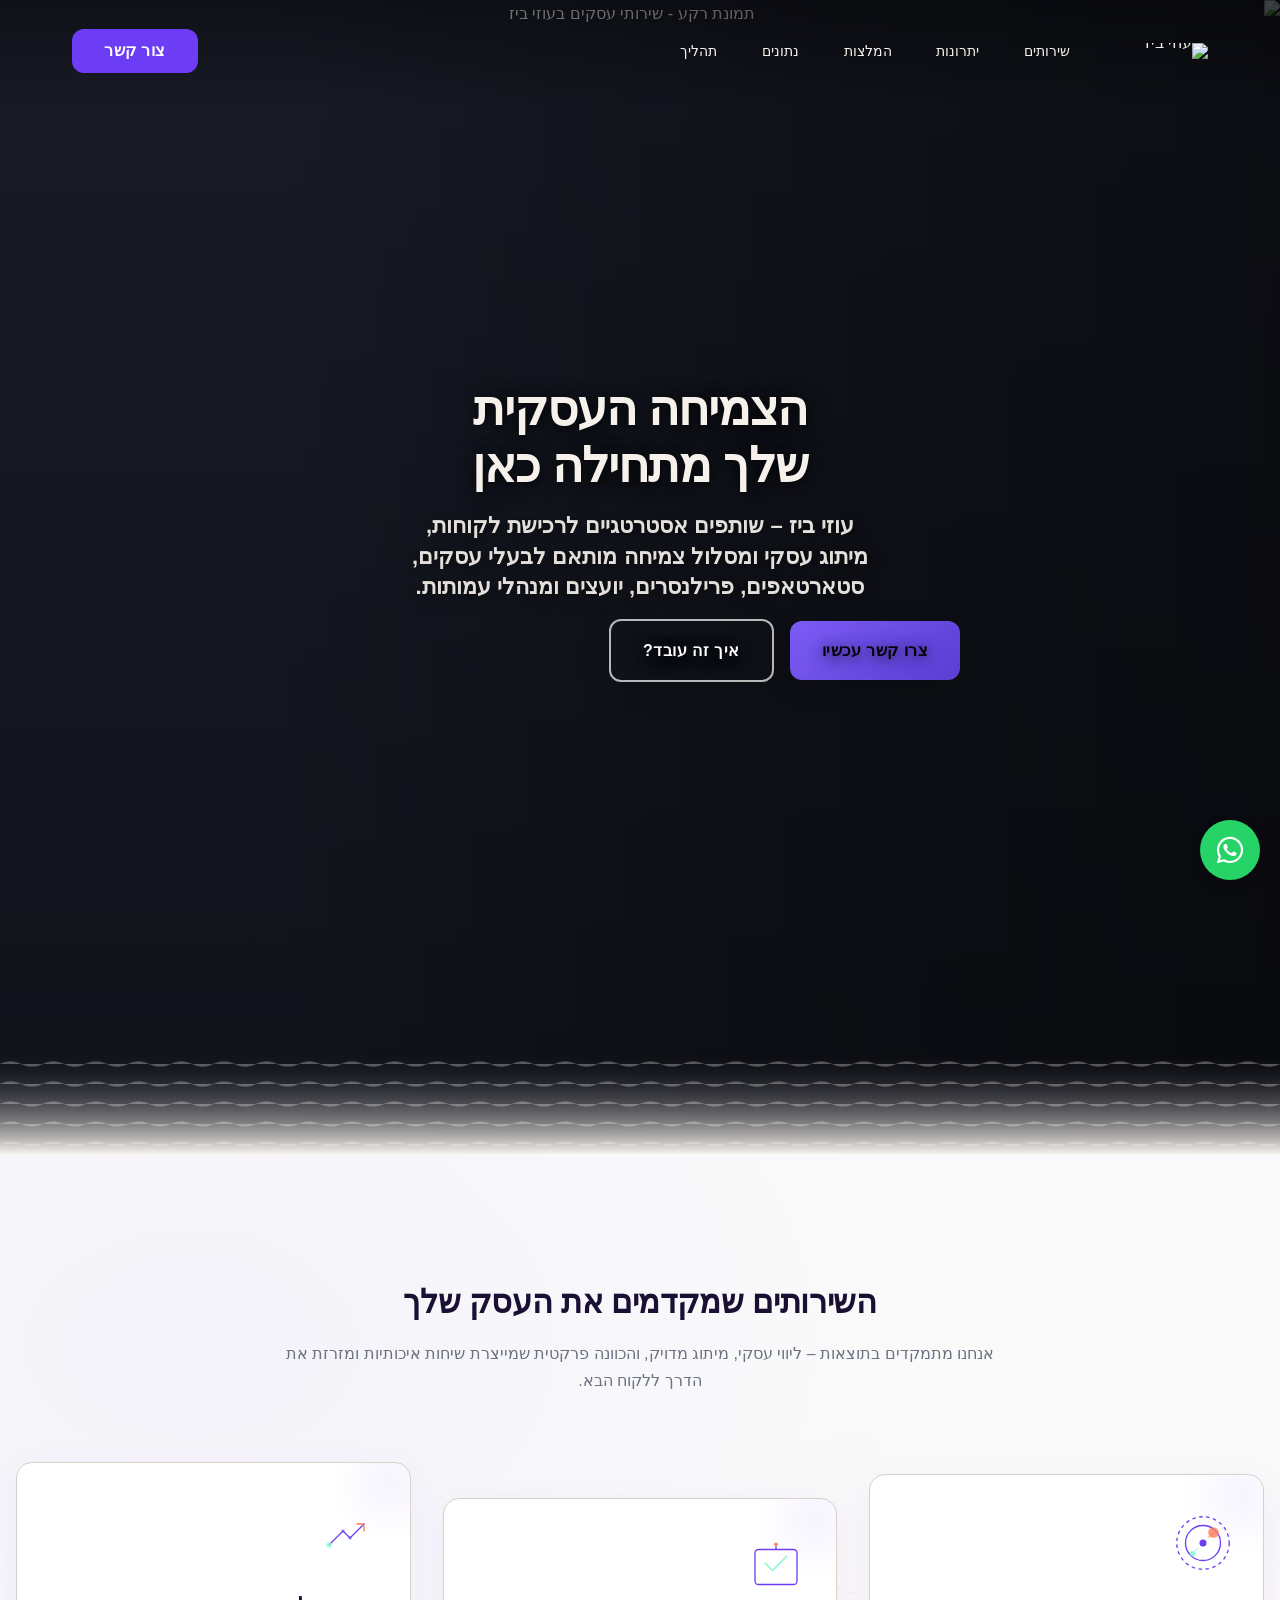
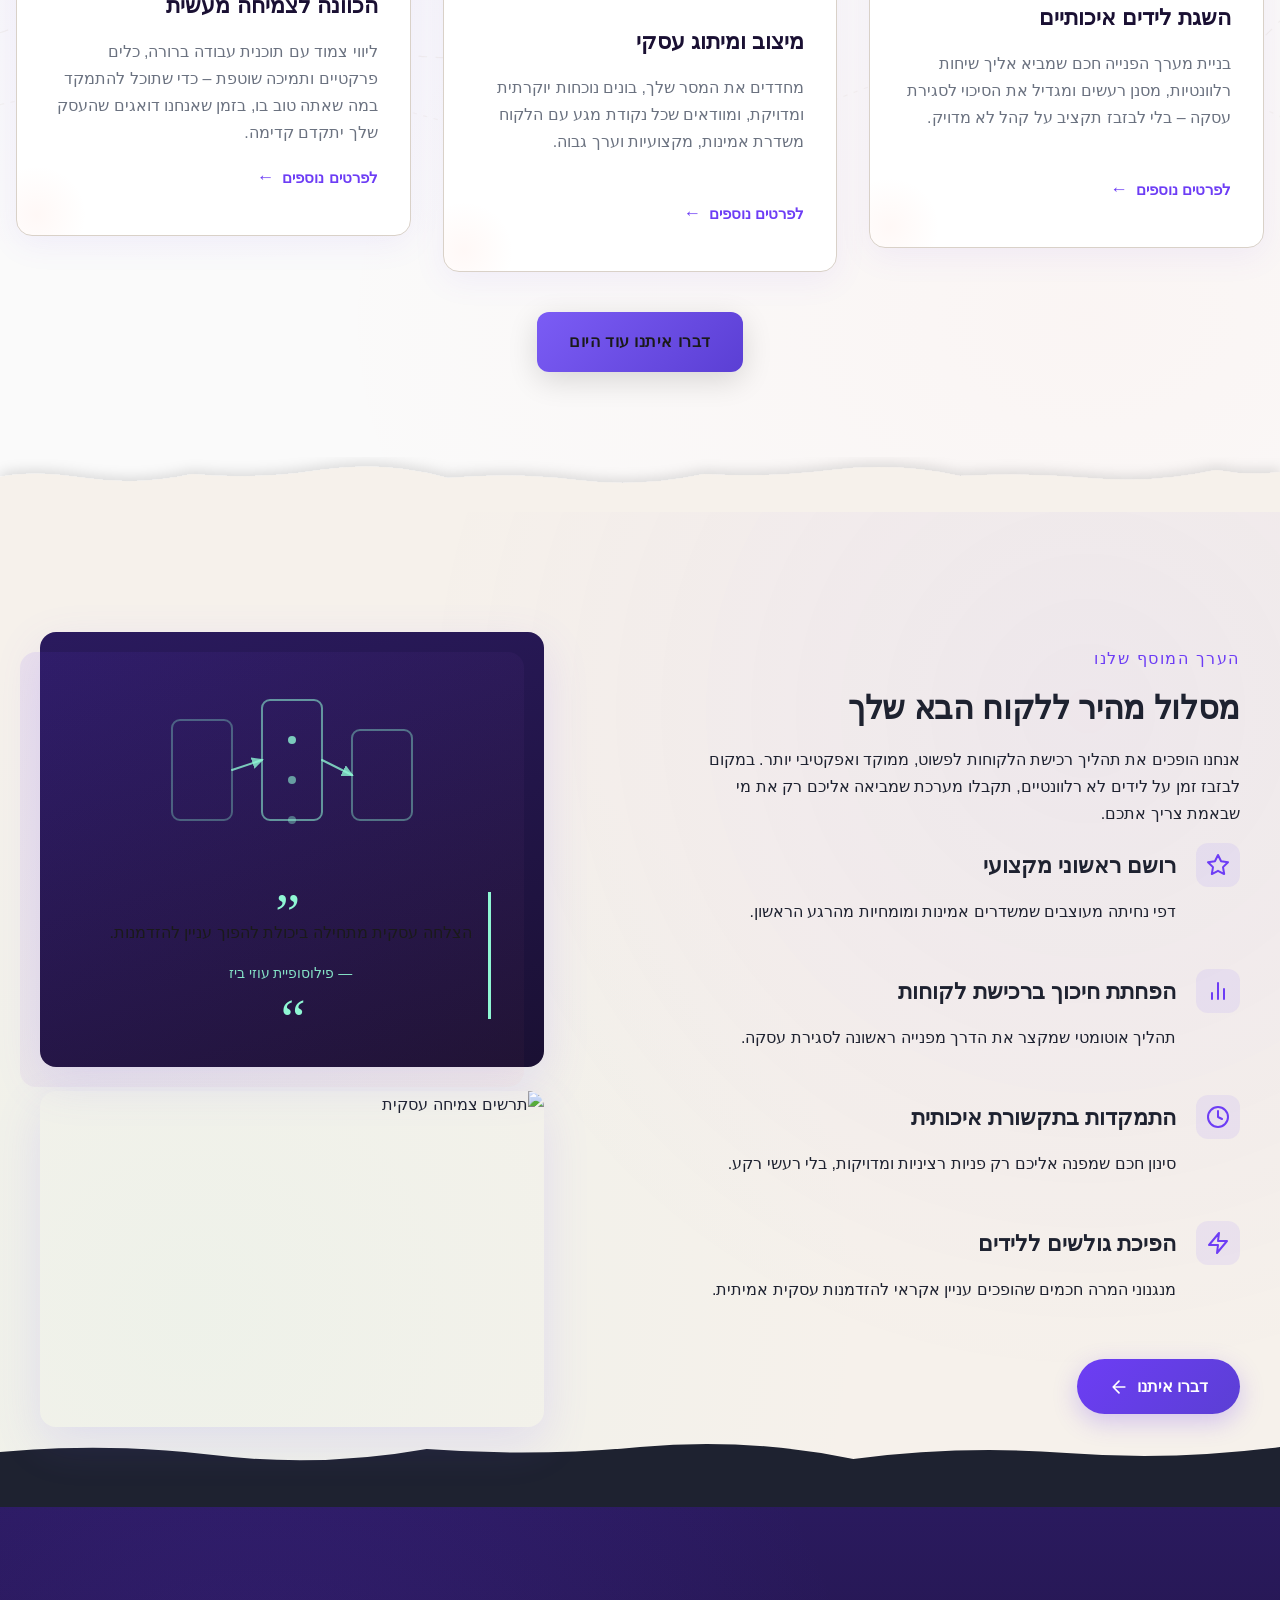
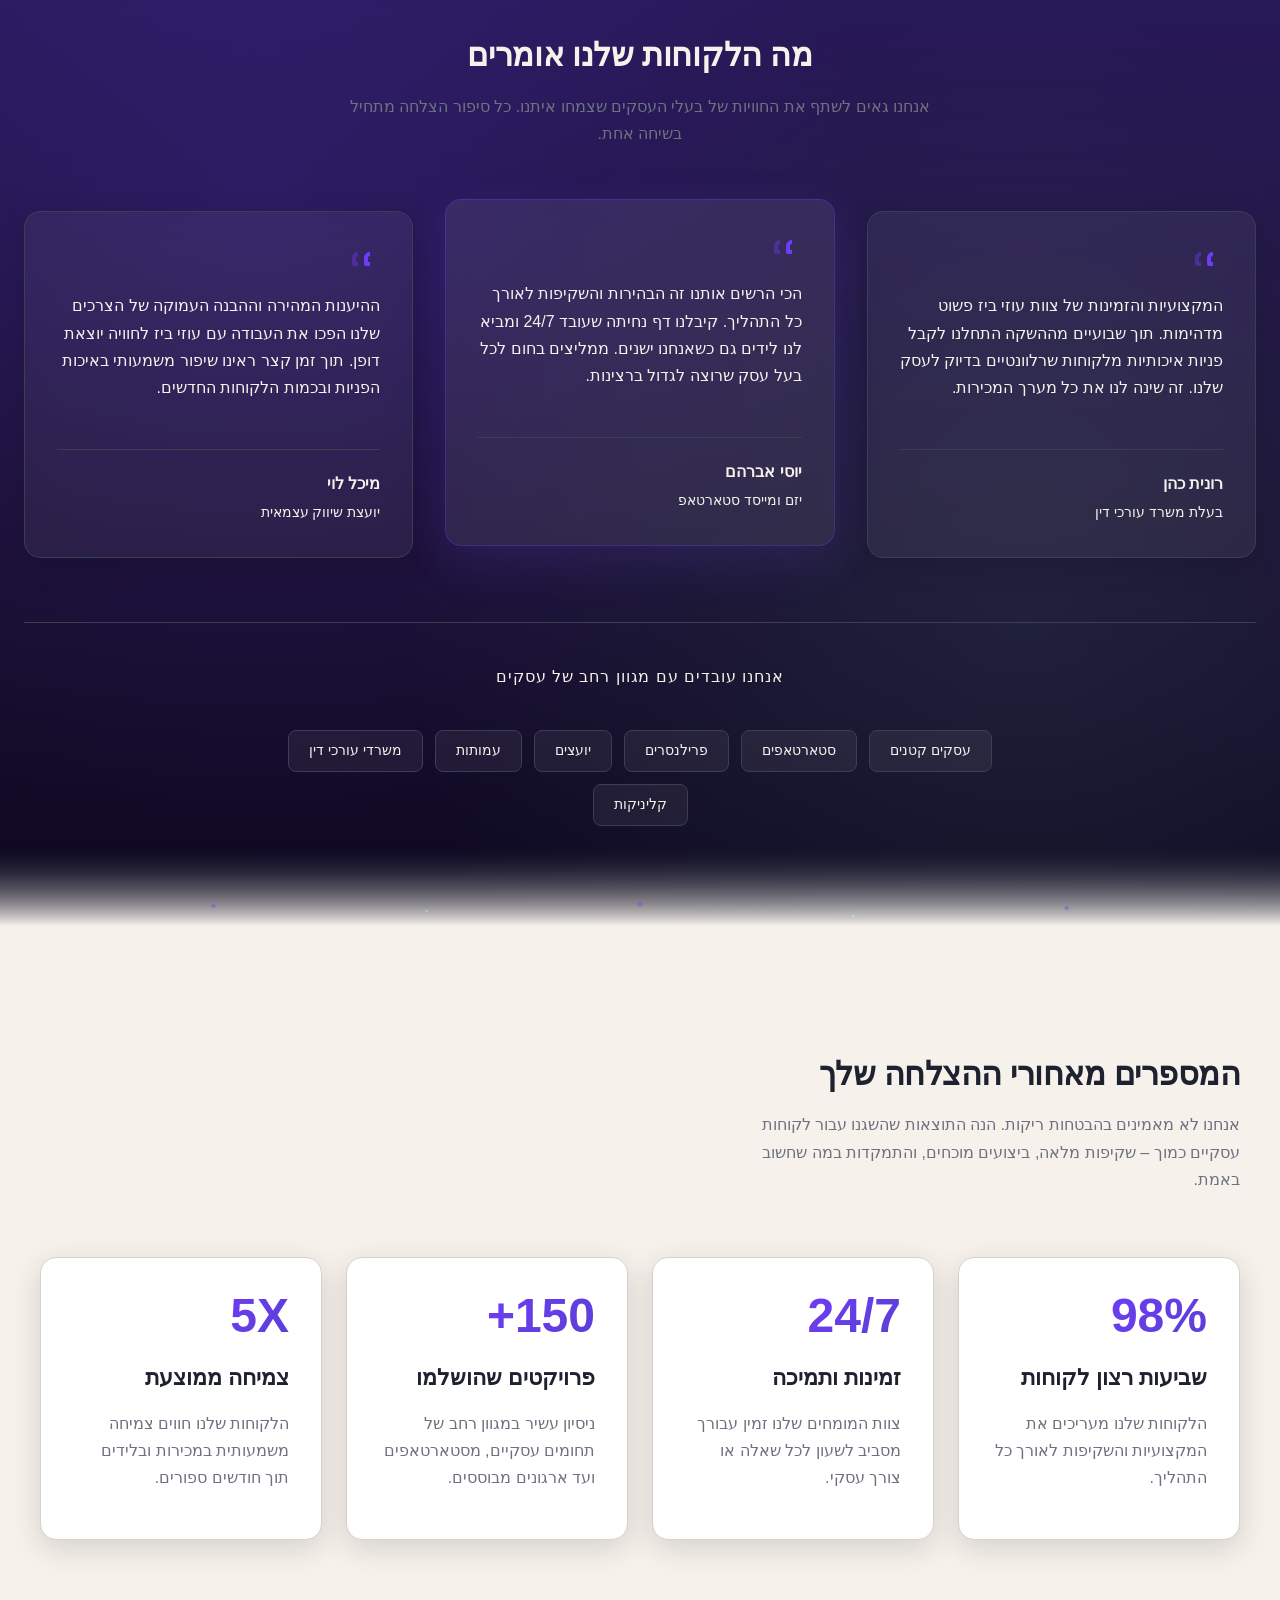
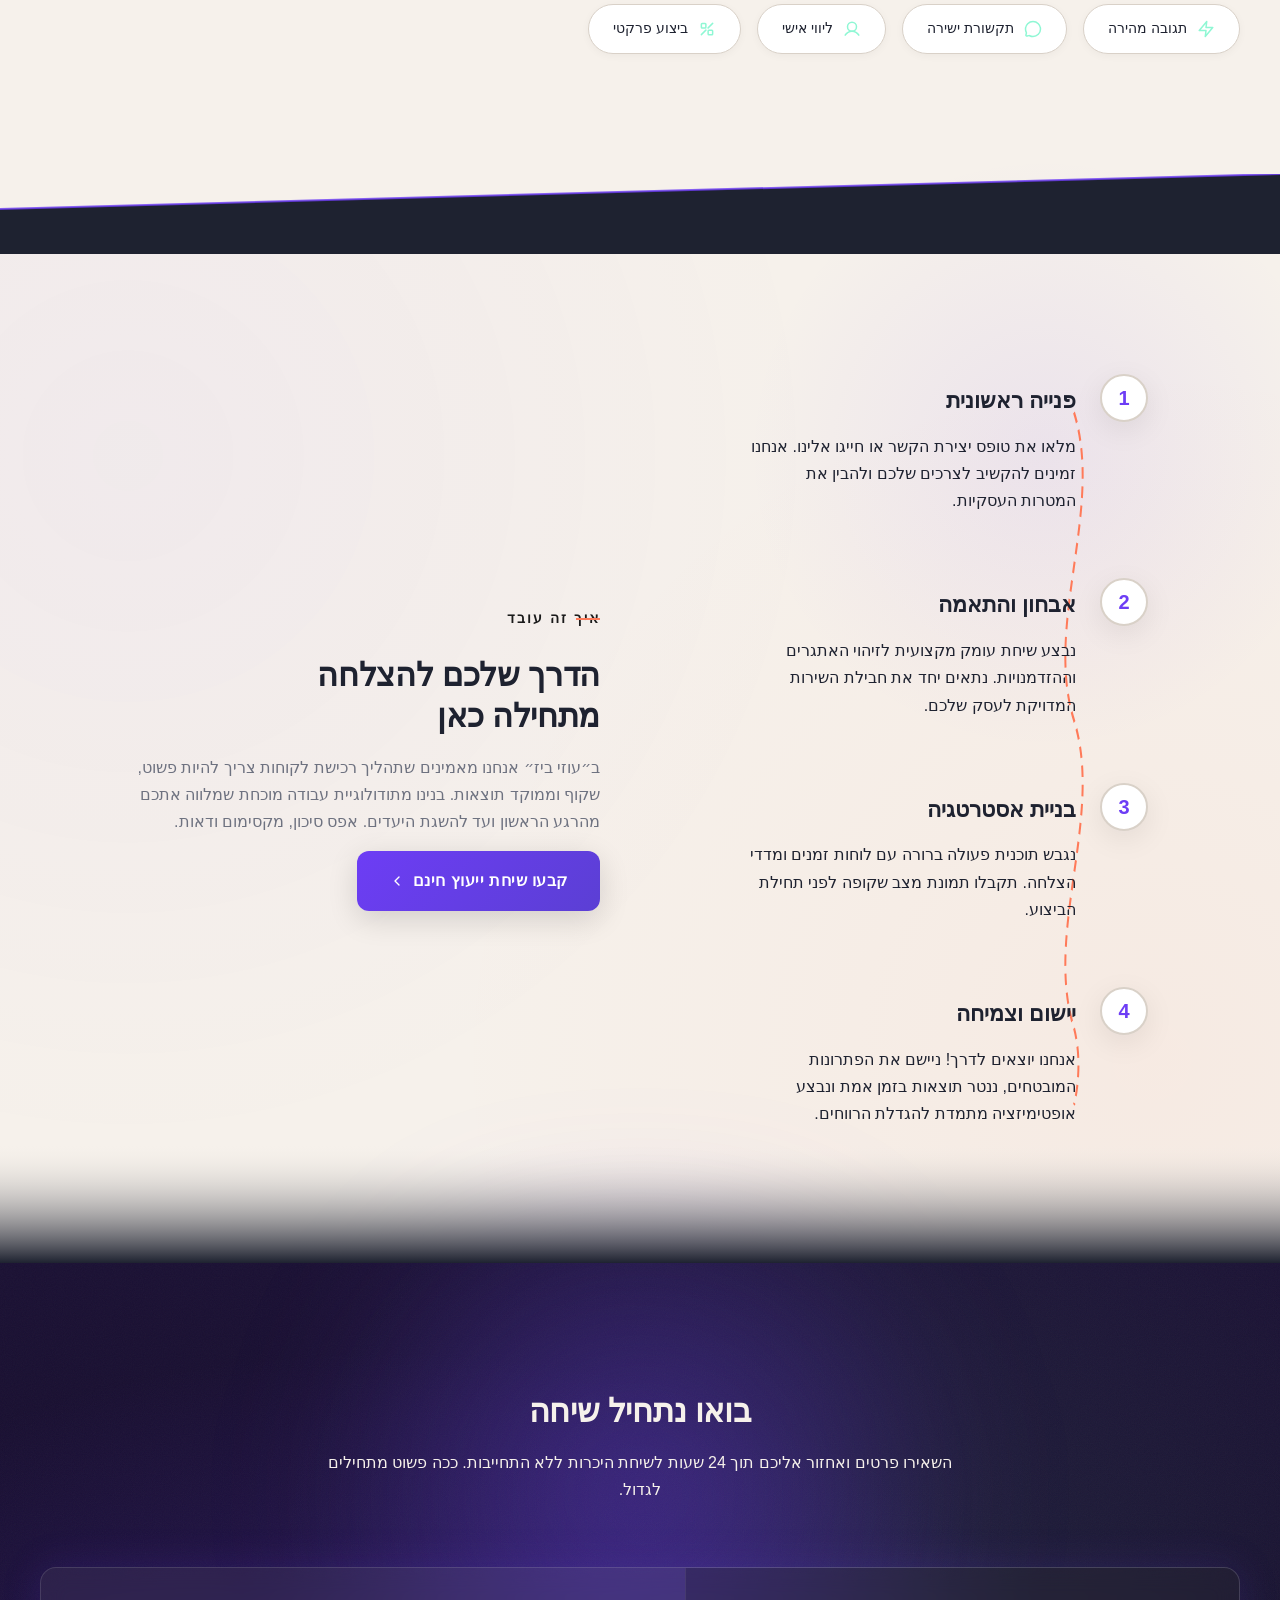
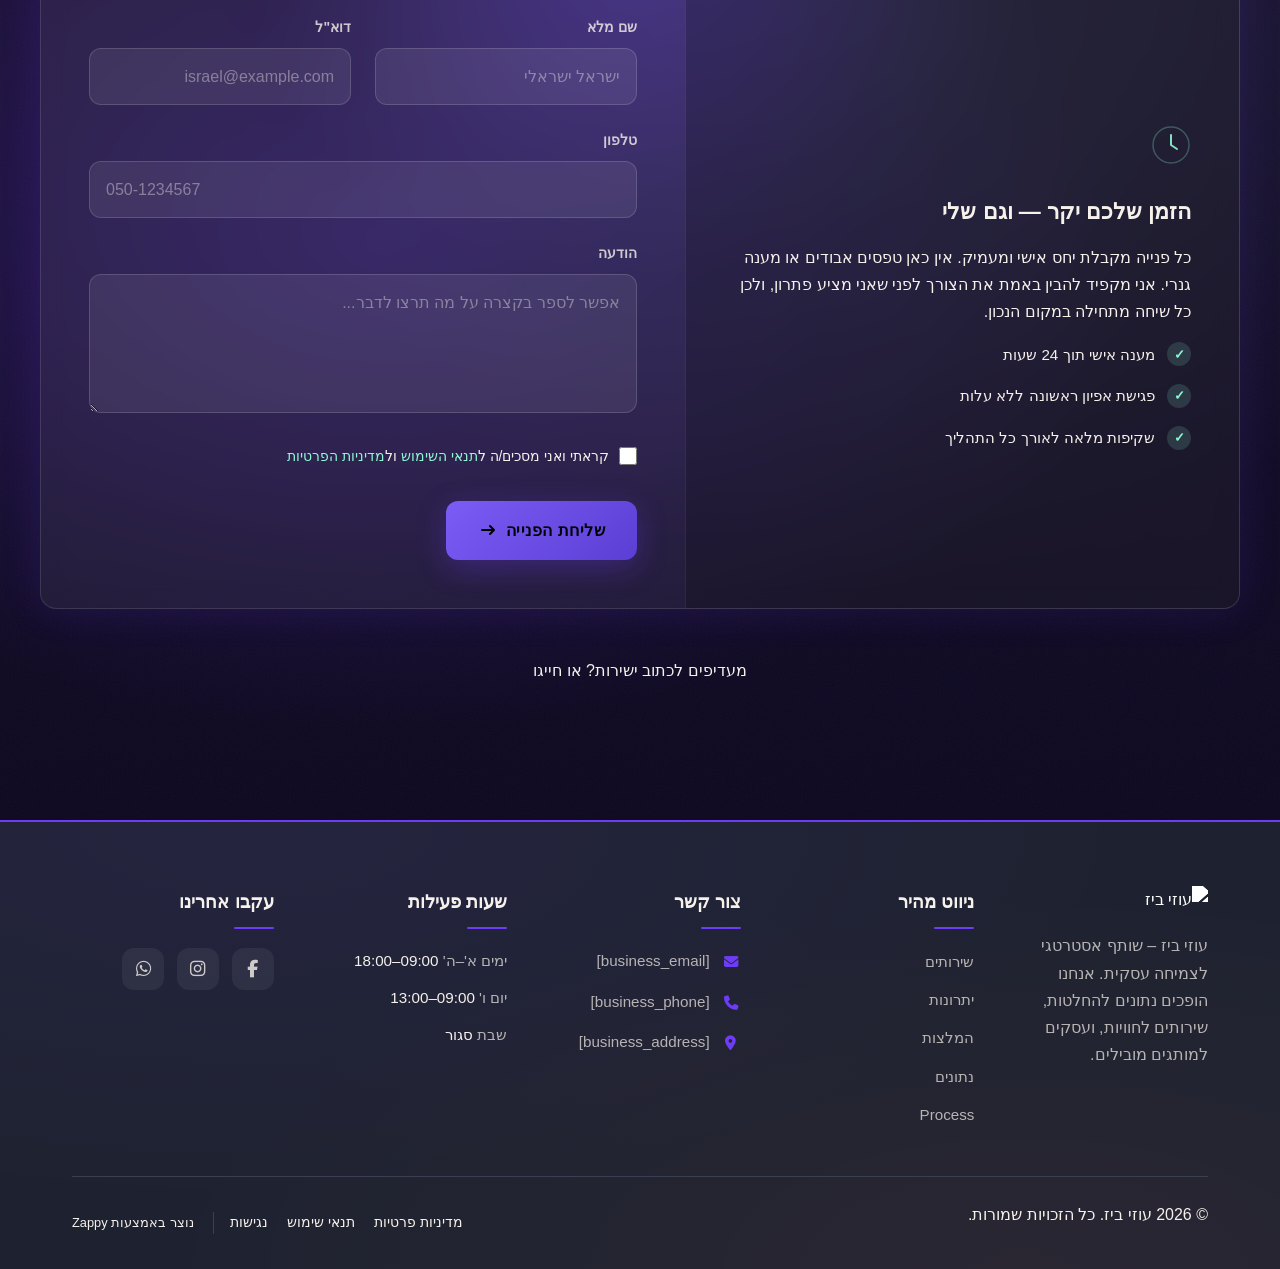
==== commit 8722f70c: "Incremental sync: 1 page(s) — content_alignment" ====
--- a/public/index.html
+++ b/public/index.html
@@ -1 +1 @@
-<!doctype html><html dir="rtl" lang="he"><head><meta charset="UTF-8"><meta content="width=device-width,initial-scale=1" name="viewport"><meta content="index, follow" name="robots"><title>דפי נחיתה שמוכרים — עוזי ביז</title><meta content="הפוך גולשים ללקוחות עם דפי נחיתה חכמים מבית עוזי ביז. אנחנו בונים עבורך אתר תדמית או חנות אינטרנטית שמביאה תוצאות. השאר פרטים עכשיו ונתחיל לעבוד על הצמיחה שלך." name="description"><meta content="דפי נחיתה, אתר תדמית, חנות אינטרנטית, עוזי ביז, יצירת לידים" name="keywords"><link href="/assets/favicon.ico" rel="icon" type="image/x-icon"><link href="/assets/favicon-16x16.png" rel="icon" type="image/png" sizes="16x16"><link href="/assets/favicon-32x32.png" rel="icon" type="image/png" sizes="32x32"><link href="/assets/favicon-48x48.png" rel="icon" type="image/png" sizes="48x48"><link href="/assets/favicon-192x192.png" rel="icon" type="image/png" sizes="192x192"><link href="/assets/favicon-512x512.png" rel="icon" type="image/png" sizes="512x512"><link href="/assets/apple-touch-icon.png" rel="apple-touch-icon"><script>!function(){"use strict";var t="4ff10e79-435a-4043-8f17-bfdee6f3c129",e="https://api.zappy5.com/api/analytics/track",a=18e5,n=2592e6,o=!0,i=!0,r=!0;var s=function(){var e="zappy_visitor_"+t,a=null;try{if(a=localStorage.getItem(e)){var o=JSON.parse(a),i=Date.now();if(i-o.created<n)return o.lastSeen=i,localStorage.setItem(e,JSON.stringify(o)),o.id}}catch(t){console.warn("Zappy Analytics: LocalStorage not available")}var r="zv_"+Date.now()+"_"+Math.random().toString(36).substr(2,9);try{localStorage.setItem(e,JSON.stringify({id:r,created:Date.now(),lastSeen:Date.now()}))}catch(t){}return r}(),c=function(){var e="zappy_session_"+t,n=null;try{if(n=sessionStorage.getItem(e)){var o=JSON.parse(n),i=Date.now();if(i-o.timestamp<a)return o.timestamp=i,sessionStorage.setItem(e,JSON.stringify(o)),o.id}}catch(t){console.warn("Zappy Analytics: SessionStorage not available")}var r="zs_"+Date.now()+"_"+Math.random().toString(36).substr(2,9);try{sessionStorage.setItem(e,JSON.stringify({id:r,timestamp:Date.now()}))}catch(t){}return r}();function l(a,n){n=n||{};var o={website_id:t,event_type:a,page_path:window.location.pathname,referrer:document.referrer||"direct",visitor_id:s,session_id:c,metadata:n};if(navigator.sendBeacon){var i=new Blob([JSON.stringify(o)],{type:"application/json"});navigator.sendBeacon(e,i)}else fetch(e,{method:"POST",headers:{"Content-Type":"application/json"},body:JSON.stringify(o),keepalive:!0}).catch(function(t){console.warn("Zappy Analytics: Failed to track event",t)})}o&&l("pageview",{title:document.title,url:window.location.href}),i&&document.addEventListener("click",function(t){var e=t.target;if("BUTTON"===e.tagName||e.closest("button")){var a="BUTTON"===e.tagName?e:e.closest("button");l("click",{element:"button",text:a.textContent.trim().substring(0,100),id:a.id||null,class:a.className||null})}else if("A"===e.tagName||e.closest("a")){var n="A"===e.tagName?e:e.closest("a");l("navigation",{element:"link",text:n.textContent.trim().substring(0,100),href:n.href,external:n.hostname!==window.location.hostname})}},!0),r&&document.addEventListener("submit",function(t){var e=t.target;l("form_submit",{form_id:e.id||null,form_name:e.name||null,form_action:e.action||null,form_method:e.method||"GET"})},!0);var d=Date.now();window.addEventListener("beforeunload",function(){l("page_unload",{time_on_page:Math.floor((Date.now()-d)/1e3),page_path:window.location.pathname})}),window.zappyAnalytics={track:l,getVisitorId:function(){return s},getSessionId:function(){return c}}}()</script><meta content="דפי נחיתה שמוכרים — עוזי ביז" property="og:title"><meta content="הפוך גולשים ללקוחות עם דפי נחיתה חכמים מבית עוזי ביז. אנחנו בונים עבורך אתר תדמית או חנות אינטרנטית שמביאה תוצאות. השאר פרטים עכשיו ונתחיל לעבוד על הצמיחה שלך." property="og:description"><meta content="summary_large_image" name="twitter:card"><meta content="דפי נחיתה שמוכרים — עוזי ביז" name="twitter:title"><meta content="הפוך גולשים ללקוחות עם דפי נחיתה חכמים מבית עוזי ביז. אנחנו בונים עבורך אתר תדמית או חנות אינטרנטית שמביאה תוצאות. השאר פרטים עכשיו ונתחיל לעבוד על הצמיחה שלך." name="twitter:description"><meta content="website" property="og:type"><meta content="he_IL" property="og:locale"><link href="https://cdnjs.cloudflare.com/ajax/libs/font-awesome/6.4.0/css/all.min.css" rel="stylesheet"><style>.skip-link{position:absolute;top:0;left:0;transform:translateY(-200%);padding:12px 18px;background:var(--bg-dark,#1a1a1a);color:var(--text-light,#fff);font-weight:600;border-radius:0 0 8px 0;z-index:10000}.skip-link:focus{transform:none;outline:2px solid var(--ring,#fff);outline-offset:2px}:focus-visible{outline:2px solid var(--ring,currentColor);outline-offset:3px}</style><link href="/assets/favicon.ico" rel="icon" type="image/x-icon"><link href="/assets/favicon-16x16.png" rel="icon" type="image/png" sizes="16x16"><link href="/assets/favicon-32x32.png" rel="icon" type="image/png" sizes="32x32"><link href="/assets/favicon-48x48.png" rel="icon" type="image/png" sizes="48x48"><link href="/assets/favicon-192x192.png" rel="icon" type="image/png" sizes="192x192"><link href="/assets/favicon-512x512.png" rel="icon" type="image/png" sizes="512x512"><link href="/assets/apple-touch-icon.png" rel="apple-touch-icon"><link href="https://cdn.jsdelivr.net/npm/vanilla-cookieconsent@3/dist/cookieconsent.css" rel="stylesheet"><script src="https://cdn.jsdelivr.net/npm/vanilla-cookieconsent@3/dist/cookieconsent.umd.js"></script><script src="https://cdn.jsdelivr.net/gh/mickidum/acc_toolbar/acctoolbar/acctoolbar.min.js"></script><link href="/styles.css" rel="stylesheet"><script>window.ZAPPY_WEBSITE_ID="4ff10e79-435a-4043-8f17-bfdee6f3c129",window.ZAPPY_API_BASE="https://api.zappy5.com"</script><style id="zappy-dropdown-submenu-styles">#navMenu li:has(.sub-menu),.nav-menu li:has(.sub-menu),.navbar li:has(.sub-menu),nav li:has(.sub-menu){position:relative}#navMenu .sub-menu,.nav-menu .sub-menu,.navbar .sub-menu,nav .sub-menu{display:block!important;position:absolute!important;top:100%;left:0;min-width:220px;background:#fff;border-radius:8px;box-shadow:0 8px 25px rgba(0,0,0,.15);padding:8px 0;opacity:0;visibility:hidden;transform:translateY(10px);transition:all .3s ease;z-index:1000;list-style:none;pointer-events:none}#navMenu li:hover>.sub-menu,.nav-menu li:hover>.sub-menu,.navbar li:hover>.sub-menu,nav li:hover>.sub-menu{opacity:1!important;visibility:visible!important;transform:translateY(0)!important;pointer-events:auto!important}.sub-menu li{list-style:none;margin:0;padding:0}.sub-menu a{display:block!important;padding:10px 16px!important;color:var(--text-dark,#333)!important;font-weight:500;text-decoration:none;white-space:nowrap;transition:background-color .2s}.sub-menu .zappy-nav-child>a{padding-left:28px!important;font-size:.9em!important;opacity:.85!important}[dir=rtl] .sub-menu .zappy-nav-child>a,html[lang=ar] .sub-menu .zappy-nav-child>a,html[lang=he] .sub-menu .zappy-nav-child>a{padding-left:10px!important;padding-right:28px!important}.sub-menu .zappy-nav-parent>a{font-weight:600!important}.sub-menu a:hover{background-color:#f5f5f5}[dir=rtl] .nav-menu .sub-menu,[dir=rtl] .navbar .sub-menu,[dir=rtl] nav .sub-menu,html[lang=ar] .nav-menu .sub-menu,html[lang=ar] .navbar .sub-menu,html[lang=ar] nav .sub-menu,html[lang=he] .nav-menu .sub-menu,html[lang=he] .navbar .sub-menu,html[lang=he] nav .sub-menu{left:auto!important;right:0!important}.sub-menu:empty,.sub-menu:not(:has(li)):not(:has(> a)),.sub-menu:not(:has(li:not(.zappy-hidden-menu-item))):not(:has(> a)){display:none!important;opacity:0!important;visibility:hidden!important;pointer-events:none!important}li:has(.menu-group-title):hover>.sub-menu{opacity:1!important;visibility:visible!important;transform:translateY(0)!important;pointer-events:auto!important}#navMenu>li>.menu-group-title,.nav-menu>li>.menu-group-title{display:inline-block;padding:.5rem 1rem;cursor:default;user-select:none}@media (max-width:768px){#navMenu .sub-menu,.nav-menu .sub-menu,.navbar .sub-menu,nav .sub-menu{position:static!important;transform:none!important;box-shadow:none!important;background:0 0!important;max-height:0;overflow:hidden;opacity:0;visibility:hidden;transition:max-height .3s ease,opacity .3s ease;padding:0!important;border-radius:0!important}#navMenu .sub-menu.mobile-expanded,.nav-menu .sub-menu.mobile-expanded,.navbar .sub-menu.mobile-expanded{max-height:none!important;overflow-y:visible!important;opacity:1!important;visibility:visible!important;padding:8px 0 8px 16px!important}[dir=rtl] .sub-menu.mobile-expanded,html[lang=he] .sub-menu.mobile-expanded{padding:8px 16px 8px 0!important}#navMenu li:hover>.sub-menu,.nav-menu li:hover>.sub-menu,.navbar li:hover>.sub-menu,nav li:hover>.sub-menu{opacity:0;visibility:hidden;pointer-events:none}#navMenu li>.sub-menu.mobile-expanded,.nav-menu li>.sub-menu.mobile-expanded,.navbar li>.sub-menu.mobile-expanded,nav li>.sub-menu.mobile-expanded{opacity:1!important;visibility:visible!important;pointer-events:auto!important}#navMenu li:has(.sub-menu),.nav-menu li:has(.sub-menu),.navbar li:has(.sub-menu),nav li:has(.sub-menu){display:flex!important;flex-wrap:wrap!important;align-items:center!important;position:relative!important;min-height:44px!important}#navMenu li:has(.sub-menu)>a,.nav-menu li:has(.sub-menu)>a,.navbar li:has(.sub-menu)>a,nav li:has(.sub-menu)>a{flex:1!important;min-width:0!important}#navMenu li:has(.sub-menu)>.menu-group-title,.nav-menu li:has(.sub-menu)>.menu-group-title,.navbar li:has(.sub-menu)>.menu-group-title,nav li:has(.sub-menu)>.menu-group-title{flex:1!important;min-width:0!important;padding:0!important;line-height:inherit!important}#navMenu li:has(.sub-menu)>.sub-menu,.nav-menu li:has(.sub-menu)>.sub-menu,.navbar li:has(.sub-menu)>.sub-menu,nav li:has(.sub-menu)>.sub-menu{flex-basis:100%!important;width:100%!important}#navMenu li:has(.sub-menu)>a [class*=arrow],#navMenu li:has(.sub-menu)>a [class*=chevron],.nav-menu li:has(.sub-menu)>a .fa-angle-down,.nav-menu li:has(.sub-menu)>a .fa-chevron-down,.nav-menu li:has(.sub-menu)>a [class*=arrow],.nav-menu li:has(.sub-menu)>a [class*=chevron],nav li:has(.sub-menu)>a [class*=arrow],nav li:has(.sub-menu)>a [class*=chevron]{display:none!important;visibility:hidden!important}.mobile-submenu-toggle{display:flex!important;align-items:center!important;justify-content:center!important;width:44px!important;height:auto!important;background:0 0!important;border:none!important;cursor:pointer!important;color:var(--text-light)!important;position:static!important;flex-shrink:0!important;align-self:stretch!important;z-index:2!important;padding:0!important;margin:0!important}.mobile-submenu-toggle::after{content:''!important;width:0!important;height:0!important;border-left:6px solid transparent!important;border-right:6px solid transparent!important;border-top:7px solid currentColor!important;transition:transform .3s ease!important}.mobile-submenu-toggle.expanded::after{transform:rotate(180deg)!important}.sub-menu a{padding:10px 0!important;display:block!important;color:var(--text-light)!important;white-space:normal!important}.sub-menu .zappy-nav-child>a{padding-left:28px!important;font-size:.9em!important;opacity:.85!important}[dir=rtl] .sub-menu .zappy-nav-child>a,html[lang=ar] .sub-menu .zappy-nav-child>a,html[lang=he] .sub-menu .zappy-nav-child>a{padding-left:0!important;padding-right:28px!important}.sub-menu .zappy-nav-parent>a{font-weight:600!important}#navMenu.active,.nav-menu.active{max-width:100vw!important;overflow-x:hidden!important;box-sizing:border-box!important}.navbar .sub-menu li a,.zappy-products-dropdown .sub-menu a,nav.navbar .sub-menu li a{color:var(--text-light)!important}}@media (min-width:769px){.mobile-submenu-toggle{display:none!important}}</style><style id="zappy-widget-visibility">html[dir=rtl] .whatsapp-float{right:20px!important;left:auto!important}html:not([dir]) .whatsapp-float,html[dir=ltr] .whatsapp-float{left:20px!important;right:auto!important}html[dir=rtl] #mic-access-tool-general-button,html[dir=rtl] #mic-init-access-tool #mic-access-tool-general-button,html[dir=rtl] #mic-init-access-tool .mic-access-tool-general-button,html[dir=rtl] ._access-icon,html[dir=rtl] .mic-access-tool-general-button{left:20px!important;right:auto!important}html:not([dir]) #mic-access-tool-general-button,html:not([dir]) #mic-init-access-tool #mic-access-tool-general-button,html:not([dir]) #mic-init-access-tool .mic-access-tool-general-button,html:not([dir]) ._access-icon,html:not([dir]) .mic-access-tool-general-button,html[dir=ltr] #mic-access-tool-general-button,html[dir=ltr] #mic-init-access-tool #mic-access-tool-general-button,html[dir=ltr] #mic-init-access-tool .mic-access-tool-general-button,html[dir=ltr] ._access-icon,html[dir=ltr] .mic-access-tool-general-button{right:20px!important;left:auto!important}@media (max-width:768px){.whatsapp-float{display:flex!important}}@media (min-width:769px){.whatsapp-float{display:flex!important}}@media (max-width:768px){#mic-access-tool-general-button,#mic-init-access-tool #mic-access-tool-general-button,#mic-init-access-tool .mic-access-tool-general-button,._access-icon,.mic-access-tool-general-button{display:flex!important;visibility:visible!important;opacity:1!important;pointer-events:auto!important}#mic-access-tool-box.opened-mic-access-tool,#mic-init-access-tool #mic-access-tool-box.opened-mic-access-tool,.mic-access-tool-box.opened-mic-access-tool{visibility:visible!important;opacity:1!important;pointer-events:auto!important}}@media (min-width:769px){#mic-access-tool-general-button,#mic-init-access-tool #mic-access-tool-general-button,#mic-init-access-tool .mic-access-tool-general-button,._access-icon,.mic-access-tool-general-button{display:flex!important;visibility:visible!important;opacity:1!important;pointer-events:auto!important}#mic-access-tool-box.opened-mic-access-tool,#mic-init-access-tool #mic-access-tool-box.opened-mic-access-tool,.mic-access-tool-box.opened-mic-access-tool{visibility:visible!important;opacity:1!important;pointer-events:auto!important}}</style></head><body><a href="#main" class="skip-link">דלג לתוכן הראשי</a><nav class="navbar" dir="rtl"><button class="mobile-toggle" aria-label="Menu" id="mobileToggle"><svg viewBox="0 0 24 24" fill="none" height="24" width="24" class="hamburger-icon"><path d="M3 12h18M3 6h18M3 18h18" stroke="currentColor" stroke-width="2" stroke-linecap="round"/></svg> <svg viewBox="0 0 24 24" fill="none" height="24" width="24" class="close-icon" style="display:none"><path d="M18 6L6 18M6 6l12 12" stroke="currentColor" stroke-width="2" stroke-linecap="round"/></svg></button> <button class="phone-header-btn" aria-label="Call" data-phone="[business_phone]"><svg viewBox="0 0 24 24" fill="currentColor" height="20" width="20"><path d="M22 16.92v3a2 2 0 0 1-2.18 2 19.79 19.79 0 0 1-8.63-3.07 19.5 19.5 0 0 1-6-6 19.79 19.79 0 0 1-3.07-8.67A2 2 0 0 1 4.11 2h3a2 2 0 0 1 2 1.72 12.84 12.84 0 0 0 .7 2.81 2 2 0 0 1-.45 2.11L8.09 9.91a16 16 0 0 0 6 6l1.27-1.27a2 2 0 0 1 2.11-.45 12.84 12.84 0 0 0 2.81.7A2 2 0 0 1 22 16.92z"/></svg></button><div class="nav-container"><div class="nav-right-group"><div class="nav-brand"><a href="/" class="logo-link"><img alt="עוזי ביז" src="/assets/site-----image-1.webp" class="logo"></a></div><ul class="nav-menu" id="navMenu"><li><a href="#services">שירותים</a></li><li><a href="#benefits">יתרונות</a></li><li><a href="#testimonials">המלצות</a></li><li><a href="#stats">נתונים</a></li><li><a href="#process">תהליך</a></li><li class="mobile-contact-link nav-cta-mobile-item"><a href="#contact" class="nav-cta-btn">צור קשר</a></li></ul></div><div class="nav-cta-container"><a href="#contact" class="nav-cta-btn">צור קשר</a></div></div></nav><script>window.addEventListener("load",function(){const e=document.querySelector(".navbar, nav, header");if(!e)return void console.log("[Navbar] Navbar element not found");let t=document.getElementById("mobileToggle")||document.querySelector(".mobile-toggle")||document.querySelector(".hamburger")||document.querySelector(".hamburger-menu")||document.querySelector(".menu-toggle")||document.querySelector(".burger-menu")||document.querySelector('[aria-label="Menu"]')||document.querySelector('[aria-label="תפריט"]');const o=document.querySelector(".phone-header-btn"),n=window.getComputedStyle(e);let r=n.backgroundColor;if(console.log("[Navbar] Initial navbar background:",r),"transparent"===r||"rgba(0, 0, 0, 0)"===r||r.startsWith("rgba")&&r.includes(", 0)")){const e=n.backgroundImage;if(e&&"none"!==e)console.log("[Navbar] Navbar has background image/gradient, using dark text"),r="rgb(240, 240, 240)";else{const e=window.getComputedStyle(document.body).backgroundColor;console.log("[Navbar] Navbar transparent, using body background:",e),r=e}}const a=r.match(/\d+/g);if(a&&a.length>=3){const e=(.299*parseInt(a[0])+.587*parseInt(a[1])+.114*parseInt(a[2]))/255;console.log("[Navbar] Mobile button colors preserved from Claude CSS (luminance:",e.toFixed(2)+")");const n=document.createElement("style");n.id="zappy-mobile-nav-fix";document.documentElement.lang;document.documentElement.dir,n.textContent='\n        /* Hide mobile buttons on desktop, show only on mobile */\n        @media (min-width: 769px) {\n          .mobile-toggle,\n          .phone-header-btn {\n            display: none !important;\n          }\n        }\n        \n        /* Show and position mobile buttons correctly on mobile */\n        @media (max-width: 768px) {\n          .navbar,\n          nav.navbar {\n            min-height: 70px !important;\n          }\n\n          .mobile-toggle,\n          .phone-header-btn {\n            position: absolute !important;\n            top: 0 !important;\n            bottom: 0 !important;\n            margin-top: auto !important;\n            margin-bottom: auto !important;\n            transform: none !important;\n            z-index: 1001 !important;\n            display: flex !important;\n            align-items: center !important;\n            justify-content: center !important;\n            width: 36px !important;\n            height: 36px !important;\n            border-radius: 50% !important;\n            border: none !important;\n            cursor: pointer !important;\n            padding: 6px !important;\n            background: none !important;\n            color: var(--nav-text, var(--text-light)) !important;\n            touch-action: manipulation !important;\n            -webkit-tap-highlight-color: transparent !important;\n          }\n\n          html[data-zappy-site-type="ecommerce"] .phone-header-btn,\n          body[data-zappy-site-type="ecommerce"] .phone-header-btn,\n          html[data-zappy-site-type="ecommerce"] header .phone-header-btn,\n          html[data-zappy-site-type="ecommerce"] nav .phone-header-btn {\n            display: none !important;\n            visibility: hidden !important;\n            width: 0 !important;\n            height: 0 !important;\n            min-width: 0 !important;\n            overflow: hidden !important;\n          }\n          \n          /* LTR positioning (default): hamburger LEFT, phone RIGHT */\n          html:not([dir="rtl"]):not([lang="he"]):not([lang="ar"]) .mobile-toggle,\n          html[dir="ltr"] .mobile-toggle {\n            left: 12px !important;\n            right: auto !important;\n          }\n          html:not([dir="rtl"]):not([lang="he"]):not([lang="ar"]) .phone-header-btn,\n          html[dir="ltr"] .phone-header-btn {\n            right: 12px !important;\n            left: auto !important;\n          }\n          \n          /* RTL positioning: hamburger RIGHT, phone LEFT */\n          html[dir="rtl"] .mobile-toggle,\n          html[lang="he"] .mobile-toggle,\n          html[lang="ar"] .mobile-toggle {\n            right: 12px !important;\n            left: auto !important;\n          }\n          html[dir="rtl"] .phone-header-btn,\n          html[lang="he"] .phone-header-btn,\n          html[lang="ar"] .phone-header-btn {\n            left: 12px !important;\n            right: auto !important;\n          }\n          \n          /* CRITICAL: Ensure nav-container has min-height on mobile */\n          /* All children are positioned absolutely/fixed on mobile, so height:auto collapses to 0 */\n          .nav-container {\n            min-height: 70px !important;\n            position: relative !important;\n          }\n          \n          /* Ensure SVG icons are properly sized and inherit color */\n          .mobile-toggle svg,\n          .phone-header-btn svg {\n            width: 24px !important;\n            height: 24px !important;\n            /* Don\'t force display - let JavaScript control hamburger/close toggle */\n          }\n          \n          /* Reset nav-cta-container on mobile - remove desktop box-shadow/padding */\n          /* that creates a visible ghost box when CTA button is hidden */\n          .nav-cta-container {\n            box-shadow: none !important;\n            padding: 0 !important;\n          }\n          \n          /* Hide nav-cta-container entirely on mobile when there\'s no lang-switcher */\n          /* (only the CTA button is inside, and it\'s hidden on mobile) */\n          .nav-cta-container:not(:has(.lang-switcher)) {\n            display: none !important;\n          }\n          \n          /* CRITICAL: Prevent hero image fade gradient from bleeding over headline text */\n          /* The .image-fade-gradient has bottom: -30px (extends below parent) */\n          /* On mobile stacked layout, this overlaps the h1 text below the image */\n          .hero-image-column {\n            overflow: hidden !important;\n          }\n          .image-fade-gradient {\n            bottom: 0 !important;\n          }\n          \n          /* Hide desktop language switcher on mobile - hamburger menu handles it */\n          /* High specificity to override stored CSS */\n          .lang-switcher,\n          .nav-cta-container .lang-switcher,\n          .nav-container .lang-switcher,\n          .navbar .lang-switcher,\n          .navbar .nav-cta-container .lang-switcher {\n            display: none !important;\n          }\n        }\n      ';const r=document.getElementById("zappy-mobile-nav-fix");r&&r.remove(),document.head.appendChild(n),console.log("[Navbar] Critical CSS injected for mobile nav positioning");const i=window.innerWidth<=768;if(t){const e=t.querySelector(".hamburger-icon"),o=t.querySelector(".close-icon");e&&(e.style.setProperty("width","24px","important"),e.style.setProperty("height","24px","important"),e.style.setProperty("display","block","important")),o&&(o.style.setProperty("width","24px","important"),o.style.setProperty("height","24px","important"),o.style.setProperty("display","none","important")),i?(t.style.setProperty("position","absolute","important"),t.style.setProperty("top","0","important"),t.style.setProperty("bottom","0","important"),t.style.setProperty("margin-top","auto","important"),t.style.setProperty("margin-bottom","auto","important"),t.style.setProperty("transform","none","important"),t.style.setProperty("z-index","1001","important"),t.style.removeProperty("left"),t.style.removeProperty("right"),console.log("[Navbar] Mobile toggle positioning applied (mobile viewport)")):(t.style.removeProperty("position"),t.style.removeProperty("top"),t.style.removeProperty("transform"),t.style.removeProperty("z-index"),t.style.removeProperty("left"),t.style.removeProperty("right"),console.log("[Navbar] Desktop viewport - cleared mobile toggle inline positioning"))}if(o){const e=o.querySelector("svg");e&&(e.style.width="24px",e.style.height="24px",e.setAttribute("width","24"),e.setAttribute("height","24")),i?(o.style.setProperty("position","absolute","important"),o.style.setProperty("top","0","important"),o.style.setProperty("bottom","0","important"),o.style.setProperty("margin-top","auto","important"),o.style.setProperty("margin-bottom","auto","important"),o.style.setProperty("transform","none","important"),o.style.setProperty("z-index","1001","important"),o.style.removeProperty("left"),o.style.removeProperty("right"),console.log("[Navbar] Phone button positioning applied (mobile viewport)")):(o.style.removeProperty("position"),o.style.removeProperty("top"),o.style.removeProperty("transform"),o.style.removeProperty("z-index"),o.style.removeProperty("left"),o.style.removeProperty("right"),console.log("[Navbar] Desktop viewport - cleared phone button inline positioning"))}}else console.log("[Navbar] Could not parse background color:",r);t=document.getElementById("mobileToggle")||document.querySelector(".mobile-toggle")||document.querySelector(".hamburger")||document.querySelector(".hamburger-menu")||document.querySelector(".menu-toggle")||document.querySelector(".burger-menu")||document.querySelector('[aria-label="Menu"]')||document.querySelector('[aria-label="תפריט"]');const i=document.getElementById("navMenu")||document.querySelector(".nav-menu")||document.querySelector(".nav-links")||document.querySelector("nav ul:not(.submenu)");if(!t||!i)return void console.log("[Navbar] Mobile toggle or menu not found:",{toggle:!!t,menu:!!i});i.id||(i.id="navMenu"),console.log("[Navbar] Initializing mobile menu...");const l=t.cloneNode(!0);t.parentNode.replaceChild(l,t);var s=0;function p(e){var t=Date.now();t-s<300||(s=t,function(e){e.preventDefault(),e.stopPropagation();const t=l.querySelector(".hamburger-icon"),o=l.querySelector(".close-icon");i.classList.contains("active")?(i.classList.remove("active"),t&&t.style.setProperty("display","block","important"),o&&o.style.setProperty("display","none","important"),document.body.style.overflow="",document.body.classList.remove("menu-open"),console.log("[Navbar] Menu closed")):(i.classList.add("active"),t&&t.style.setProperty("display","none","important"),o&&o.style.setProperty("display","block","important"),document.body.style.overflow="hidden",document.body.classList.add("menu-open"),console.log("[Navbar] Menu opened"))}(e))}l.addEventListener("click",p),l.addEventListener("touchend",p),document.addEventListener("keydown",function(e){if(("Escape"===e.key||"Esc"===e.key)&&i.classList.contains("active")){const e=l.querySelector(".hamburger-icon"),t=l.querySelector(".close-icon");i.classList.remove("active"),e&&e.style.setProperty("display","block","important"),t&&t.style.setProperty("display","none","important"),document.body.style.overflow="",document.body.classList.remove("menu-open"),console.log("[Navbar] Menu closed (Escape)")}}),i.querySelectorAll("a").forEach(function(e){e.addEventListener("click",function(){if("#"===this.getAttribute("href"))return;const e=l.querySelector(".hamburger-icon"),t=l.querySelector(".close-icon");i.classList.remove("active"),e&&e.style.setProperty("display","block","important"),t&&t.style.setProperty("display","none","important"),document.body.style.overflow="",document.body.classList.remove("menu-open"),console.log("[Navbar] Menu closed (link clicked)")})});var m=i.querySelectorAll(".dropdown-toggle");m.forEach(function(e){e.addEventListener("click",function(e){e.preventDefault(),e.stopPropagation();var t=this.closest(".nav-dropdown");t&&(t.parentNode.querySelectorAll(".nav-dropdown.open").forEach(function(e){e!==t&&e.classList.remove("open")}),t.classList.toggle("open"),console.log("[Navbar] Dropdown toggled:",t.classList.contains("open")?"open":"closed"))})}),document.addEventListener("click",function(e){e.target.closest(".nav-dropdown")||document.querySelectorAll(".nav-dropdown.open").forEach(function(e){e.classList.remove("open")})}),console.log("[Navbar] Dropdown handlers initialized for "+m.length+" dropdowns"),o&&o.addEventListener("click",function(){const e=document.querySelectorAll('a[href^="tel:"]'),t=e.length>0?e[0].getAttribute("href").replace("tel:",""):"[business_phone]";window.location.href="tel:"+t,console.log("[Navbar] Phone button clicked")}),console.log("[Navbar] Mobile menu initialized successfully")})</script><main id="main"><section class="index-hero-section" data-band-index="0" data-layout-spec="בית-hero" id="hero" data-hero-type="fullscreen-scrim" dir="rtl"><img alt="תמונת רקע - שירותי עסקים בעוזי ביז" src="/assets/site-index-hero-image-1.webp" class="hero-bg" data-context="A moody, editorial business-growth scene: a modern office interior with abstract signal-like lighting beams cutting through a dark plum-to-ink atmosphere, soft grain texture, premium feel, no people visible, decisive and energetic mood." data-hero-bg="true" data-placeholder="index-hero-image-1" fetchpriority="high" height="600" loading="eager" width="1200"><div class="hero-scrim" aria-hidden="true"></div><div class="hero-overlay"><div class="hero-content"><h1 class="hero-headline">הצמיחה העסקית שלך מתחילה כאן</h1><h3 class="hero-subtitle">עוזי ביז – שותפים אסטרטגיים לרכישת לקוחות, מיתוג עסקי ומסלול צמיחה מותאם לבעלי עסקים, סטארטאפים, פרילנסרים, יועצים ומנהלי עמותות.</h3><div class="hero-cta-group"><a href="/contact/" class="hero-btn btn-primary">צרו קשר עכשיו</a> <a href="#contact-section" class="hero-btn btn-secondary">איך זה עובד?</a></div></div></div><div class="index-hero-divider-wrapper" aria-hidden="true"><svg viewBox="0 0 1200 100" xmlns="http://www.w3.org/2000/svg" preserveAspectRatio="none" aria-hidden="true" data-no-icon-edit="true"><defs><linearGradient id="hero-divider-grad" x1="0%" x2="0%" y1="0%" y2="100%"><stop offset="0%" stop-color="var(--bg-dark)" stop-opacity="0"/><stop offset="100%" stop-color="var(--bg-light)" stop-opacity="1"/></linearGradient><pattern height="20" id="topo-texture" patternUnits="userSpaceOnUse" width="40" x="0" y="0"><path d="M0,10 Q10,5 20,10 T40,10" stroke="var(--border-light)" stroke-width="0.5" opacity="0.3" fill="#FAFAFA"/></pattern></defs><rect height="100" width="1200" fill="url(#hero-divider-grad)" x="0" y="0"/><rect height="100" width="1200" fill="url(#topo-texture)" x="0" y="0"/></svg></div></section><section class="index-services-section" data-band-index="1" data-layout-spec="בית-services" id="services"><div class="index-services-section__container"><header class="index-services-section__intro"><h2 class="index-services-section__title">השירותים שמקדמים את העסק שלך</h2><p class="index-services-section__subtitle">אנחנו מתמקדים בתוצאות – ליווי עסקי, מיתוג מדויק, והכוונה פרקטית שמייצרת שיחות איכותיות ומזרזת את הדרך ללקוח הבא.</p></header><div class="index-services-section__grid"><article class="index-services-section__card"><div class="index-services-section__card-visual"><svg viewBox="0 0 64 64" xmlns="http://www.w3.org/2000/svg" fill="none" data-element-type="icon" data-icon-type="svg" class="index-services-section__card-icon"><circle cx="32" cy="32" r="30" stroke="currentColor" stroke-width="1.5" stroke-dasharray="4 4"/><circle cx="32" cy="32" r="20" stroke="currentColor" stroke-width="1.5"/><circle cx="32" cy="32" r="4" fill="currentColor"/><circle cx="44" cy="20" r="6" fill="var(--secondary)" opacity="0.8"/><circle cx="20" cy="44" r="3" fill="var(--accent)" opacity="0.9"/><path d="M44 20 L38 26" stroke="var(--secondary)" stroke-width="1.5" opacity="0.6"/><path d="M20 44 L26 38" stroke="var(--accent)" stroke-width="1.5" opacity="0.6"/></svg></div><h3 class="index-services-section__card-title">השגת לידים איכותיים</h3><p class="index-services-section__card-text">בניית מערך הפנייה חכם שמביא אליך שיחות רלוונטיות, מסנן רעשים ומגדיל את הסיכוי לסגירת עסקה – בלי לבזבז תקציב על קהל לא מדויק.</p><a href="/contact/" class="index-services-section__card-link">לפרטים נוספים <span class="index-services-section__arrow">←</span></a></article><article class="index-services-section__card"><div class="index-services-section__card-visual"><svg viewBox="0 0 64 64" xmlns="http://www.w3.org/2000/svg" fill="none" data-element-type="icon" data-icon-type="svg" class="index-services-section__card-icon"><rect height="40" width="48" x="8" y="12" rx="4" stroke="currentColor" stroke-width="1.5"/><path d="M20 28 L28 36 L44 20" stroke="var(--accent)" stroke-width="2" stroke-linecap="round" stroke-linejoin="round"/><line stroke="currentColor" stroke-width="1.5" x1="32" x2="32" y1="12" y2="8"/><circle cx="32" cy="6" r="2" fill="var(--secondary)"/></svg></div><h3 class="index-services-section__card-title">מיצוב ומיתוג עסקי</h3><p class="index-services-section__card-text">מחדדים את המסר שלך, בונים נוכחות יוקרתית ומדויקת, ומוודאים שכל נקודת מגע עם הלקוח משדרת אמינות, מקצועיות וערך גבוה.</p><a href="/contact/" class="index-services-section__card-link">לפרטים נוספים <span class="index-services-section__arrow">←</span></a></article><article class="index-services-section__card"><div class="index-services-section__card-visual"><svg viewBox="0 0 64 64" xmlns="http://www.w3.org/2000/svg" fill="none" data-element-type="icon" data-icon-type="svg" class="index-services-section__card-icon"><path d="M8 48 L24 32 L32 40 L48 24" stroke="currentColor" stroke-width="1.5" stroke-linecap="round" stroke-linejoin="round"/><path d="M48 24 L40 24 M48 24 L48 32" stroke="var(--secondary)" stroke-width="1.5" stroke-linecap="round"/><circle cx="8" cy="48" r="3" fill="var(--accent)" opacity="0.8"/><circle cx="24" cy="32" r="2" fill="currentColor" opacity="0.5"/><circle cx="32" cy="40" r="2" fill="currentColor" opacity="0.5"/></svg></div><h3 class="index-services-section__card-title">הכוונה לצמיחה מעשית</h3><p class="index-services-section__card-text">ליווי צמוד עם תוכנית עבודה ברורה, כלים פרקטיים ותמיכה שוטפת – כדי שתוכל להתמקד במה שאתה טוב בו, בזמן שאנחנו דואגים שהעסק שלך יתקדם קדימה.</p><a href="/contact/" class="index-services-section__card-link">לפרטים נוספים <span class="index-services-section__arrow">←</span></a></article></div><div class="index-services-section__cta-wrap"><a href="/contact/" class="index-services-section__btn" style="color:#1A1A1A !important">דברו איתנו עוד היום</a></div></div><div class="index-services-section__bg-motif" aria-hidden="true"><svg viewBox="0 0 1200 800" xmlns="http://www.w3.org/2000/svg" fill="none" preserveAspectRatio="none"><path d="M0 400 Q150 350 300 400 T600 380 T900 420 T1200 390" stroke="var(--border-light)" stroke-width="1" opacity="0.4" stroke-dasharray="8 8"/><path d="M0 460 Q200 420 400 470 T800 450 T1200 470" stroke="var(--border-light)" stroke-width="1" opacity="0.3" stroke-dasharray="4 6"/></svg></div><div class="index-services-section__divider-wrapper" aria-hidden="true" data-no-icon-edit="true"><svg viewBox="0 0 1200 80" xmlns="http://www.w3.org/2000/svg" preserveAspectRatio="none"><defs><filter height="150%" id="torn-shadow" width="110%" x="-5%" y="-20%"><feDropShadow dx="0" dy="-4" flood-color="#000000" flood-opacity="0.12" stdDeviation="6"/></filter></defs><path d="M0,80 L0,45 Q30,38 80,46 T180,42 Q240,48 300,38 T420,46 Q480,40 540,48 T660,42 Q720,46 780,38 T900,44 Q960,40 1020,46 T1140,38 Q1170,44 1200,40 L1200,80 Z" fill="var(--bg-light)" filter="url(#torn-shadow)"/></svg></div></section><section class="index-benefits-section" data-band-index="2" data-layout-spec="בית-benefits" id="benefits"><div class="index-benefits-section__container"><div class="index-benefits-section__content"><p class="index-benefits-section__kicker">הערך המוסף שלנו</p><h2 class="index-benefits-section__title">מסלול מהיר ללקוח הבא שלך</h2><p class="index-benefits-section__intro">אנחנו הופכים את תהליך רכישת הלקוחות לפשוט, ממוקד ואפקטיבי יותר. במקום לבזבז זמן על לידים לא רלוונטיים, תקבלו מערכת שמביאה אליכם רק את מי שבאמת צריך אתכם.</p><ul class="index-benefits-section__list"><li class="index-benefits-section__list-item"><div class="index-benefits-section__item-icon"><svg viewBox="0 0 24 24" xmlns="http://www.w3.org/2000/svg" fill="none" data-element-type="icon" data-icon-type="svg" height="24" width="24"><path d="M12 2L15.09 8.26L22 9.27L17 14.14L18.18 21.02L12 17.77L5.82 21.02L7 14.14L2 9.27L8.91 8.26L12 2Z" stroke="currentColor" stroke-width="2" stroke-linecap="round" stroke-linejoin="round"/></svg></div><div class="index-benefits-section__item-text"><h3 class="index-benefits-section__item-title">רושם ראשוני מקצועי</h3><p class="index-benefits-section__item-desc">דפי נחיתה מעוצבים שמשדרים אמינות ומומחיות מהרגע הראשון.</p></div></li><li class="index-benefits-section__list-item"><div class="index-benefits-section__item-icon"><svg viewBox="0 0 24 24" xmlns="http://www.w3.org/2000/svg" fill="none" data-element-type="icon" data-icon-type="svg" height="24" width="24"><path d="M18 20V10M12 20V4M6 20V14" stroke="currentColor" stroke-width="2" stroke-linecap="round" stroke-linejoin="round"/></svg></div><div class="index-benefits-section__item-text"><h3 class="index-benefits-section__item-title">הפחתת חיכוך ברכישת לקוחות</h3><p class="index-benefits-section__item-desc">תהליך אוטומטי שמקצר את הדרך מפנייה ראשונה לסגירת עסקה.</p></div></li><li class="index-benefits-section__list-item"><div class="index-benefits-section__item-icon"><svg viewBox="0 0 24 24" xmlns="http://www.w3.org/2000/svg" fill="none" data-element-type="icon" data-icon-type="svg" height="24" width="24"><circle cx="12" cy="12" r="10" stroke="currentColor" stroke-width="2"/><path d="M12 6V12L16 14" stroke="currentColor" stroke-width="2" stroke-linecap="round" stroke-linejoin="round"/></svg></div><div class="index-benefits-section__item-text"><h3 class="index-benefits-section__item-title">התמקדות בתקשורת איכותית</h3><p class="index-benefits-section__item-desc">סינון חכם שמפנה אליכם רק פניות רציניות ומדויקות, בלי רעשי רקע.</p></div></li><li class="index-benefits-section__list-item"><div class="index-benefits-section__item-icon"><svg viewBox="0 0 24 24" xmlns="http://www.w3.org/2000/svg" fill="none" data-element-type="icon" data-icon-type="svg" height="24" width="24"><path d="M13 2L3 14H12L11 22L21 10H12L13 2Z" stroke="currentColor" stroke-width="2" stroke-linecap="round" stroke-linejoin="round"/></svg></div><div class="index-benefits-section__item-text"><h3 class="index-benefits-section__item-title">הפיכת גולשים ללידים</h3><p class="index-benefits-section__item-desc">מנגנוני המרה חכמים שהופכים עניין אקראי להזדמנות עסקית אמיתית.</p></div></li></ul><a href="/contact/" class="index-benefits-section__cta"><span>דברו איתנו</span> <svg viewBox="0 0 24 24" xmlns="http://www.w3.org/2000/svg" fill="none" height="20" width="20"><path d="M5 12H19M19 12L12 5M19 12L12 19" stroke="currentColor" stroke-width="2" stroke-linecap="round" stroke-linejoin="round"/></svg></a></div><div class="index-benefits-section__visual"><div class="index-benefits-section__panel"><div class="index-benefits-section__diagram"><svg viewBox="0 0 280 180" xmlns="http://www.w3.org/2000/svg" fill="none" data-element-type="icon" data-icon-type="svg" height="180" width="280"><rect height="100" width="60" fill="none" x="20" y="40" opacity="0.4" rx="8" stroke="currentColor" stroke-width="2"/><rect height="120" width="60" fill="none" x="110" y="20" opacity="0.7" rx="8" stroke="currentColor" stroke-width="2"/><rect height="90" width="60" fill="none" x="200" y="50" opacity="0.5" rx="8" stroke="currentColor" stroke-width="2"/><path d="M80 90L110 80" stroke="currentColor" stroke-width="2" stroke-linecap="round" marker-end="url(#arrowhead)"/><path d="M170 80L200 95" stroke="currentColor" stroke-width="2" stroke-linecap="round" marker-end="url(#arrowhead)"/><circle cx="140" cy="60" r="4" fill="var(--accent)" opacity="0.8"/><circle cx="140" cy="100" r="4" fill="var(--accent)" opacity="0.6"/><circle cx="140" cy="140" r="4" fill="var(--accent)" opacity="0.4"/><defs><marker id="arrowhead" markerHeight="6" markerWidth="6" orient="auto" refX="5" refY="3"><path d="M0,0 L6,3 L0,6 Z" fill="currentColor"/></marker></defs></svg></div><blockquote class="index-benefits-section__quote"><p style="color:#1A1A1A !important">הצלחה עסקית מתחילה ביכולת להפוך עניין להזדמנות.</p><footer>— פילוסופיית עוזי ביז</footer></blockquote><div class="index-benefits-section__backplate"></div></div><div class="index-benefits-section__image-wrapper"><img alt="תרשים צמיחה עסקית" src="/assets/site-index-benefits-image-1.webp" data-context="A modern, abstract business diagram showing growth metrics and client acquisition funnel with glowing mint accent lines on a dark plum background, editorial style" data-placeholder="index-benefits-image-1" height="400" loading="lazy" width="600" decoding="async"></div></div></div><div class="index-benefits-section__divider-wrapper"><svg viewBox="0 0 1200 80" xmlns="http://www.w3.org/2000/svg" preserveAspectRatio="none" aria-hidden="true" data-no-icon-edit="true"><defs><linearGradient id="waveGradient" x1="0%" x2="100%" y1="0%" y2="0%"><stop offset="0%" stop-color="var(--primary)"/><stop offset="100%" stop-color="var(--secondary)"/></linearGradient></defs><path d="M0,80 L0,25 Q100,15 200,28 T400,22 Q500,30 600,20 T800,32 Q900,18 1000,26 T1200,20 L1200,80 Z" fill="#1E2230"/></svg></div></section><section class="index-testimonials-section" data-band-index="3" data-layout-spec="בית-testimonials" id="testimonials"><div class="index-testimonials-section__container"><header class="index-testimonials-section__header"><h2 class="index-testimonials-section__title">מה הלקוחות שלנו אומרים</h2><p class="index-testimonials-section__subtitle">אנחנו גאים לשתף את החוויות של בעלי העסקים שצמחו איתנו. כל סיפור הצלחה מתחיל בשיחה אחת.</p></header><div class="index-testimonials-section__grid"><article class="index-testimonials-section__card"><div class="index-testimonials-section__card-quote"><svg viewBox="0 0 32 32" xmlns="http://www.w3.org/2000/svg" fill="none" data-element-type="icon" data-icon-type="svg" height="32" width="32"><path d="M10 8C6.68629 8 4 10.6863 4 14V20C4 21.1046 4.89543 22 6 22H10V18H8V14C8 12.8954 8.89543 12 10 12V8Z" fill="currentColor" opacity="0.4"/><path d="M22 8C18.6863 8 16 10.6863 16 14V20C16 21.1046 16.8954 22 18 22H22V18H20V14C20 12.8954 20.8954 12 22 12V8Z" fill="currentColor"/></svg><p>המקצועיות והזמינות של צוות עוזי ביז פשוט מדהימות. תוך שבועיים מההשקה התחלנו לקבל פניות איכותיות מלקוחות שרלוונטיים בדיוק לעסק שלנו. זה שינה לנו את כל מערך המכירות.</p></div><footer class="index-testimonials-section__card-footer"><strong class="index-testimonials-section__card-name">רונית כהן</strong> <span class="index-testimonials-section__card-role">בעלת משרד עורכי דין</span></footer></article><article class="index-testimonials-section__card index-testimonials-section__card--featured"><div class="index-testimonials-section__card-quote"><svg viewBox="0 0 32 32" xmlns="http://www.w3.org/2000/svg" fill="none" data-element-type="icon" data-icon-type="svg" height="32" width="32"><path d="M10 8C6.68629 8 4 10.6863 4 14V20C4 21.1046 4.89543 22 6 22H10V18H8V14C8 12.8954 8.89543 12 10 12V8Z" fill="currentColor" opacity="0.4"/><path d="M22 8C18.6863 8 16 10.6863 16 14V20C16 21.1046 16.8954 22 18 22H22V18H20V14C20 12.8954 20.8954 12 22 12V8Z" fill="currentColor"/></svg><p>הכי הרשים אותנו זה הבהירות והשקיפות לאורך כל התהליך. קיבלנו דף נחיתה שעובד 24/7 ומביא לנו לידים גם כשאנחנו ישנים. ממליצים בחום לכל בעל עסק שרוצה לגדול ברצינות.</p></div><footer class="index-testimonials-section__card-footer"><strong class="index-testimonials-section__card-name">יוסי אברהם</strong> <span class="index-testimonials-section__card-role">יזם ומייסד סטארטאפ</span></footer></article><article class="index-testimonials-section__card"><div class="index-testimonials-section__card-quote"><svg viewBox="0 0 32 32" xmlns="http://www.w3.org/2000/svg" fill="none" data-element-type="icon" data-icon-type="svg" height="32" width="32"><path d="M10 8C6.68629 8 4 10.6863 4 14V20C4 21.1046 4.89543 22 6 22H10V18H8V14C8 12.8954 8.89543 12 10 12V8Z" fill="currentColor" opacity="0.4"/><path d="M22 8C18.6863 8 16 10.6863 16 14V20C16 21.1046 16.8954 22 18 22H22V18H20V14C20 12.8954 20.8954 12 22 12V8Z" fill="currentColor"/></svg><p>ההיענות המהירה וההבנה העמוקה של הצרכים שלנו הפכו את העבודה עם עוזי ביז לחוויה יוצאת דופן. תוך זמן קצר ראינו שיפור משמעותי באיכות הפניות ובכמות הלקוחות החדשים.</p></div><footer class="index-testimonials-section__card-footer"><strong class="index-testimonials-section__card-name">מיכל לוי</strong> <span class="index-testimonials-section__card-role">יועצת שיווק עצמאית</span></footer></article></div><div class="index-testimonials-section__trust-strip"><p class="index-testimonials-section__trust-title">אנחנו עובדים עם מגוון רחב של עסקים</p><div class="index-testimonials-section__trust-tags"><span class="index-testimonials-section__trust-tag">עסקים קטנים</span> <span class="index-testimonials-section__trust-tag">סטארטאפים</span> <span class="index-testimonials-section__trust-tag">פרילנסרים</span> <span class="index-testimonials-section__trust-tag">יועצים</span> <span class="index-testimonials-section__trust-tag">עמותות</span> <span class="index-testimonials-section__trust-tag">משרדי עורכי דין</span> <span class="index-testimonials-section__trust-tag">קליניקות</span></div></div></div><div class="index-testimonials-section__divider-wrapper" aria-hidden="true" data-no-icon-edit="true"><svg viewBox="0 0 1200 80" xmlns="http://www.w3.org/2000/svg" preserveAspectRatio="none"><defs><linearGradient id="mist-fade" x1="0%" x2="0%" y1="0%" y2="100%"><stop offset="0%" stop-color="var(--bg-dark)" stop-opacity="0"/><stop offset="100%" stop-color="var(--bg-light)" stop-opacity="1"/></linearGradient></defs><rect height="80" width="1200" fill="url(#mist-fade)"/><circle cx="200" cy="60" r="2" fill="var(--primary)" opacity="0.4"/><circle cx="400" cy="65" r="1.5" fill="var(--accent)" opacity="0.5"/><circle cx="600" cy="58" r="2.5" fill="var(--primary)" opacity="0.3"/><circle cx="800" cy="70" r="1.5" fill="var(--accent)" opacity="0.6"/><circle cx="1000" cy="62" r="2" fill="var(--primary)" opacity="0.4"/></svg></div></section><section class="index-stats-section" data-band-index="4" data-layout-spec="בית-stats" id="stats"><div class="index-stats-section__container"><header class="index-stats-section__intro"><h2 class="index-stats-section__title">המספרים מאחורי ההצלחה שלך</h2><p class="index-stats-section__subtitle">אנחנו לא מאמינים בהבטחות ריקות. הנה התוצאות שהשגנו עבור לקוחות עסקיים כמוך – שקיפות מלאה, ביצועים מוכחים, והתמקדות במה שחשוב באמת.</p></header><div class="index-stats-section__metrics"><article class="index-stats-section__metric"><span class="index-stats-section__metric-number" style="color:#FFFFFF !important">98%</span><h3 class="index-stats-section__metric-title">שביעות רצון לקוחות</h3><p class="index-stats-section__metric-desc">הלקוחות שלנו מעריכים את המקצועיות והשקיפות לאורך כל התהליך.</p></article><article class="index-stats-section__metric"><span class="index-stats-section__metric-number" style="color:#FFFFFF !important">24/7</span><h3 class="index-stats-section__metric-title">זמינות ותמיכה</h3><p class="index-stats-section__metric-desc">צוות המומחים שלנו זמין עבורך מסביב לשעון לכל שאלה או צורך עסקי.</p></article><article class="index-stats-section__metric"><span class="index-stats-section__metric-number" style="color:#FFFFFF !important">150+</span><h3 class="index-stats-section__metric-title">פרויקטים שהושלמו</h3><p class="index-stats-section__metric-desc">ניסיון עשיר במגוון רחב של תחומים עסקיים, מסטארטאפים ועד ארגונים מבוססים.</p></article><article class="index-stats-section__metric"><span class="index-stats-section__metric-number" style="color:#FFFFFF !important">5X</span><h3 class="index-stats-section__metric-title">צמיחה ממוצעת</h3><p class="index-stats-section__metric-desc">הלקוחות שלנו חווים צמיחה משמעותית במכירות ובלידים תוך חודשים ספורים.</p></article></div><div class="index-stats-section__trust-signals"><div class="index-stats-section__trust-chip"><svg viewBox="0 0 24 24" xmlns="http://www.w3.org/2000/svg" fill="none" data-element-type="icon" data-icon-type="svg" class="index-stats-section__chip-icon"><path d="M13 2L3 14H12L11 22L21 10H12L13 2Z" stroke="currentColor" stroke-width="2" stroke-linecap="round" stroke-linejoin="round"/></svg> <span>תגובה מהירה</span></div><div class="index-stats-section__trust-chip"><svg viewBox="0 0 24 24" xmlns="http://www.w3.org/2000/svg" fill="none" data-element-type="icon" data-icon-type="svg" class="index-stats-section__chip-icon"><path d="M12 22C17.5228 22 22 17.5228 22 12C22 6.47715 17.5228 2 12 2C6.47715 2 2 6.47715 2 12C2 13.5997 2.37562 15.1116 3.04346 16.4525C3.22094 16.8088 3.28001 17.2161 3.17712 17.6006L2.58151 19.8267C2.32295 20.793 3.20701 21.677 4.17335 21.4185L6.39939 20.8229C6.78393 20.72 7.19121 20.7791 7.54753 20.9565C8.88837 21.6244 10.4003 22 12 22Z" stroke="currentColor" stroke-width="2" stroke-linecap="round" stroke-linejoin="round"/></svg> <span>תקשורת ישירה</span></div><div class="index-stats-section__trust-chip"><svg viewBox="0 0 24 24" xmlns="http://www.w3.org/2000/svg" fill="none" data-element-type="icon" data-icon-type="svg" class="index-stats-section__chip-icon"><path d="M12 15C15.3137 15 18 12.3137 18 9C18 5.68629 15.3137 3 12 3C8.68629 3 6 5.68629 6 9C6 12.3137 8.68629 15 12 15Z" stroke="currentColor" stroke-width="2" stroke-linecap="round" stroke-linejoin="round"/><path d="M2.90527 20.2491C3.82736 18.6531 5.15322 17.3278 6.74966 16.4064C8.34611 15.485 10.1569 15 12.0002 15C13.8434 15 15.6542 15.4851 17.2506 16.4065C18.847 17.3279 20.1729 18.6533 21.095 20.2493" stroke="currentColor" stroke-width="2" stroke-linecap="round" stroke-linejoin="round"/></svg> <span>ליווי אישי</span></div><div class="index-stats-section__trust-chip"><svg viewBox="0 0 24 24" xmlns="http://www.w3.org/2000/svg" fill="none" data-element-type="icon" data-icon-type="svg" class="index-stats-section__chip-icon"><path d="M4.5 9.5V5.5C4.5 4.94772 4.94772 4.5 5.5 4.5H9.5C10.0523 4.5 10.5 4.94772 10.5 5.5V9.5C10.5 10.0523 10.0523 10.5 9.5 10.5H5.5C4.94772 10.5 4.5 10.0523 4.5 9.5Z" stroke="currentColor" stroke-width="2" stroke-linecap="round" stroke-linejoin="round"/><path d="M13.5 18.5V14.5C13.5 13.9477 13.9477 13.5 14.5 13.5H18.5C19.0523 13.5 19.5 13.9477 19.5 14.5V18.5C19.5 19.0523 19.0523 19.5 18.5 19.5H14.5C13.9477 19.5 13.5 19.0523 13.5 18.5Z" stroke="currentColor" stroke-width="2" stroke-linecap="round" stroke-linejoin="round"/><path d="M4.5 19.5L10.5 13.5" stroke="currentColor" stroke-width="2" stroke-linecap="round" stroke-linejoin="round"/><path d="M19.5 4.5L13.5 10.5" stroke="currentColor" stroke-width="2" stroke-linecap="round" stroke-linejoin="round"/></svg> <span>ביצוע פרקטי</span></div></div></div><div class="index-stats-section__divider-wrapper"><svg viewBox="0 0 1200 80" xmlns="http://www.w3.org/2000/svg" preserveAspectRatio="none" aria-hidden="true" data-no-icon-edit="true"><polygon fill="var(--bg-dark)" points="0,80 1200,80 1200,0 0,35"/><line stroke="var(--primary)" stroke-width="2" x1="0" x2="1200" y1="35" y2="0" opacity="0.8"/></svg></div></section><section class="index-process-section" data-band-index="5" data-layout-spec="בית-process" id="process"><div class="index-process-section__bg-shape" aria-hidden="true"></div><div class="index-process-section__container"><div class="index-process-section__editorial-grid"><div class="index-process-section__timeline-media"><div class="index-process-section__timeline-wrapper"><svg viewBox="0 0 100 400" xmlns="http://www.w3.org/2000/svg" class="index-process-section__connector" aria-hidden="true" data-no-icon-edit="true" preserveAspectRatio="none"><path d="M50,20 C80,70 20,130 50,180 C80,230 20,290 50,340 C60,360 50,380 50,380" stroke="var(--secondary)" stroke-width="2" stroke-dasharray="6,4" fill="none"/></svg><div class="index-process-section__step"><div class="index-process-section__step-marker" aria-hidden="true"><span class="index-process-section__step-number">1</span></div><div class="index-process-section__step-content"><h3 class="index-process-section__step-title">פנייה ראשונית</h3><p>מלאו את טופס יצירת הקשר או חייגו אלינו. אנחנו זמינים להקשיב לצרכים שלכם ולהבין את המטרות העסקיות.</p></div></div><div class="index-process-section__step"><div class="index-process-section__step-marker" aria-hidden="true"><span class="index-process-section__step-number">2</span></div><div class="index-process-section__step-content"><h3 class="index-process-section__step-title">אבחון והתאמה</h3><p>נבצע שיחת עומק מקצועית לזיהוי האתגרים וההזדמנויות. נתאים יחד את חבילת השירות המדויקת לעסק שלכם.</p></div></div><div class="index-process-section__step"><div class="index-process-section__step-marker" aria-hidden="true"><span class="index-process-section__step-number">3</span></div><div class="index-process-section__step-content"><h3 class="index-process-section__step-title">בניית אסטרטגיה</h3><p>נגבש תוכנית פעולה ברורה עם לוחות זמנים ומדדי הצלחה. תקבלו תמונת מצב שקופה לפני תחילת הביצוע.</p></div></div><div class="index-process-section__step"><div class="index-process-section__step-marker" aria-hidden="true"><span class="index-process-section__step-number">4</span></div><div class="index-process-section__step-content"><h3 class="index-process-section__step-title">יישום וצמיחה</h3><p>אנחנו יוצאים לדרך! ניישם את הפתרונות המובטחים, ננטר תוצאות בזמן אמת ונבצע אופטימיזציה מתמדת להגדלת הרווחים.</p></div></div></div></div><div class="index-process-section__content-column"><span class="index-process-section__eyebrow" style="color:#1A1A1A !important">איך זה עובד</span><h2 class="index-process-section__title">הדרך שלכם להצלחה<br>מתחילה כאן</h2><p class="index-process-section__description">ב״עוזי ביז״ אנחנו מאמינים שתהליך רכישת לקוחות צריך להיות פשוט, שקוף וממוקד תוצאות. בנינו מתודולוגיית עבודה מוכחת שמלווה אתכם מהרגע הראשון ועד להשגת היעדים. אפס סיכון, מקסימום ודאות.</p><div class="index-process-section__cta-wrapper"><a href="/contact/" class="index-process-section__cta-btn">קבעו שיחת ייעוץ חינם <svg viewBox="0 0 24 24" fill="none" data-element-type="icon" data-icon-type="svg" height="16" width="16" stroke="currentColor" stroke-linecap="round" stroke-linejoin="round" stroke-width="2"><polyline points="15 18 9 12 15 6"/></svg></a></div></div></div></div><div class="index-process-section__divider-wrapper" aria-hidden="true"><svg viewBox="0 0 1200 120" xmlns="http://www.w3.org/2000/svg" preserveAspectRatio="none" aria-hidden="true" data-no-icon-edit="true"><defs><linearGradient id="process-deep-gradient" x1="0%" x2="0%" y1="0%" y2="100%"><stop offset="0%" stop-color="#F6F1EB" stop-opacity="0"/><stop offset="100%" stop-color="#1E2230" stop-opacity="1"/></linearGradient></defs><rect height="120" width="1200" fill="url(#process-deep-gradient)" x="0" y="0"/></svg></div></section><section class="index-contact-section" data-band-index="6" data-layout-spec="בית-contact" id="contact"><div class="index-contact-section__grain" aria-hidden="true"></div><div class="index-contact-section__aura" aria-hidden="true"></div><div class="index-contact-section__container"><div class="index-contact-section__header"><h2 class="index-contact-section__title">בואו נתחיל שיחה</h2><p class="index-contact-section__subtitle">השאירו פרטים ואחזור אליכם תוך 24 שעות לשיחת היכרות ללא התחייבות. ככה פשוט מתחילים לגדול.</p></div><div class="index-contact-section__panel"><div class="index-contact-section__intro"><div class="index-contact-section__intro-icon"><svg viewBox="0 0 40 40" xmlns="http://www.w3.org/2000/svg" fill="none" data-element-type="icon" data-icon-type="svg" height="40" width="40"><circle cx="20" cy="20" r="18" opacity="0.3" stroke="currentColor" stroke-width="1.5"/><path d="M20 10V20L26 24" stroke="currentColor" stroke-width="2" stroke-linecap="round" stroke-linejoin="round"/></svg></div><h3 class="index-contact-section__intro-heading">הזמן שלכם יקר — וגם שלי</h3><p class="index-contact-section__intro-text">כל פנייה מקבלת יחס אישי ומעמיק. אין כאן טפסים אבודים או מענה גנרי. אני מקפיד להבין באמת את הצורך לפני שאני מציע פתרון, ולכן כל שיחה מתחילה במקום הנכון.</p><div class="index-contact-section__highlights"><div class="index-contact-section__highlight-item"><span class="index-contact-section__highlight-icon">✓</span> <span>מענה אישי תוך 24 שעות</span></div><div class="index-contact-section__highlight-item"><span class="index-contact-section__highlight-icon">✓</span> <span>פגישת אפיון ראשונה ללא עלות</span></div><div class="index-contact-section__highlight-item"><span class="index-contact-section__highlight-icon">✓</span> <span>שקיפות מלאה לאורך כל התהליך</span></div></div></div><div class="index-contact-section__form-area"><form class="contact-form index-contact-section__form"><div class="index-contact-section__form-row"><div class="index-contact-section__input-group"><label class="index-contact-section__label" for="index-contact-name">שם מלא</label> <input class="index-contact-section__input" name="name" required type="text" id="index-contact-name" placeholder="ישראל ישראלי"></div><div class="index-contact-section__input-group"><label class="index-contact-section__label" for="index-contact-email">דוא"ל</label> <input class="index-contact-section__input" name="email" required type="email" id="index-contact-email" placeholder="israel@example.com"></div></div><div class="index-contact-section__form-row"><div class="index-contact-section__input-group"><label class="index-contact-section__label" for="index-contact-phone">טלפון</label> <input class="index-contact-section__input" name="phone" required type="tel" id="index-contact-phone" placeholder="050-1234567"></div></div><div class="index-contact-section__input-group"><label class="index-contact-section__label" for="index-contact-message">הודעה</label> <textarea class="index-contact-section__textarea" id="index-contact-message" name="message" placeholder="אפשר לספר בקצרה על מה תרצו לדבר..." required rows="4"></textarea></div><div class="index-contact-section__privacy privacy-consent"><label class="privacy-consent-label"><input class="privacy-consent-checkbox" name="privacy_consent" required type="checkbox"> <span>קראתי ואני מסכים/ה ל<a href="/terms" target="_blank">תנאי השימוש</a> ול<a href="/privacy" target="_blank">מדיניות הפרטיות</a></span></label></div><button class="index-contact-section__submit" type="submit"><span>שליחת הפנייה</span> <svg viewBox="0 0 20 20" xmlns="http://www.w3.org/2000/svg" fill="none" data-element-type="icon" data-icon-type="svg" height="20" width="20"><path d="M4 10H16M16 10L12 6M16 10L12 14" stroke="currentColor" stroke-width="2" stroke-linecap="round" stroke-linejoin="round"/></svg></button></form></div></div><div class="index-contact-section__secondary-cta"><p>מעדיפים לכתוב ישירות? או חייגו</p></div></div></section></main><footer class="site-footer" dir="rtl"><div class="footer-container"><div class="footer-grid"><div class="footer-col footer-company-col"><div class="footer-logo"><img alt="עוזי ביז" src="/assets/business-services-logo.webp" class="logo"></div><p class="footer-tagline">עוזי ביז – שותף אסטרטגי לצמיחה עסקית. אנחנו הופכים נתונים להחלטות, שירותים לחוויות, ועסקים למותגים מובילים.</p></div><div class="footer-col footer-links-col"><h4>ניווט מהיר</h4><ul class="footer-links"><li><a href="#services">שירותים</a></li><li><a href="#benefits">יתרונות</a></li><li><a href="#testimonials">המלצות</a></li><li><a href="#stats">נתונים</a></li><li><a href="#process">Process</a></li></ul></div><div class="footer-col footer-contact-col"><h4>צור קשר</h4><ul class="footer-contact"><li><span class="contact-icon"><i class="fas fa-envelope"></i></span> <span class="contact-text"><a href="mailto:[business_email]">[business_email]</a></span></li><li><span class="contact-icon"><i class="fas fa-phone"></i></span> <span class="contact-text"><a href="tel:[business_phone]">[business_phone]</a></span></li><li><a href="/"><span class="contact-icon"><i class="fas fa-map-marker-alt"></i></span> <span class="contact-text">[business_address]</span></a></li></ul></div><div class="footer-col footer-hours-col"><h4>שעות פעילות</h4><ul class="footer-hours"><li><a href="/"><span class="hours-day">ימים א'–ה'</span> <span class="hours-time">09:00–18:00</span></a></li><li><a href="/"><span class="hours-day">יום ו'</span> <span class="hours-time">09:00–13:00</span></a></li><li><a href="/"><span class="hours-day">שבת</span> <span class="hours-time">סגור</span></a></li></ul></div><div class="footer-col footer-social-col"><h4>עקבו אחרינו</h4><div class="footer-social"><a href="#" aria-label="Facebook" data-zappy-social-placeholder="true"><i class="fab fa-facebook-f"></i></a> <a href="#" aria-label="Instagram" data-zappy-social-placeholder="true"><i class="fab fa-instagram"></i></a> <a href="#" aria-label="WhatsApp" data-zappy-social-placeholder="true"><i class="fab fa-whatsapp"></i></a></div></div></div><div class="footer-bottom"><div class="footer-copyright"><p>© 2026 עוזי ביז. כל הזכויות שמורות.</p></div><div class="footer-legal"><a href="/privacy">מדיניות פרטיות</a> <a href="/terms">תנאי שימוש</a> <a href="/accessibility">נגישות</a> <a href="https://zappy5.com" class="zappy-attribution" target="_blank">נוצר באמצעות Zappy</a></div></div></div></footer><a href="https://wa.me/[whatsapp_handle]" class="whatsapp-float" aria-label="WhatsApp"><i class="fab fa-whatsapp"></i></a><div data-integration="accessibility:toolbar"></div><script src="/script.js"></script><script id="zappy-mobile-submenu-script">!function(){function e(){if(window.innerWidth>768)return document.querySelectorAll(".mobile-submenu-toggle").forEach(function(e){e.remove()}),void document.querySelectorAll(".sub-menu.mobile-expanded").forEach(function(e){e.classList.remove("mobile-expanded")});document.querySelectorAll(".nav-menu li:has(.sub-menu), nav li:has(.sub-menu), .navbar li:has(.sub-menu), #navMenu li:has(.sub-menu)").forEach(function(e){if(!e.querySelector(".mobile-submenu-toggle")){var t=e.querySelector(".sub-menu"),n=e.querySelector(":scope > a");if(t&&n){var o=document.createElement("button");o.className="mobile-submenu-toggle",o.setAttribute("aria-label","Toggle submenu"),o.setAttribute("type","button"),n.insertAdjacentElement("afterend",o),o.addEventListener("click",function(e){e.preventDefault(),e.stopPropagation(),document.querySelectorAll(".sub-menu.mobile-expanded").forEach(function(e){if(e!==t){e.classList.remove("mobile-expanded");var n=e.parentElement.querySelector(".mobile-submenu-toggle");n&&n.classList.remove("expanded")}}),t.classList.toggle("mobile-expanded"),o.classList.toggle("expanded")})}}})}var t;"loading"===document.readyState?document.addEventListener("DOMContentLoaded",e):e(),window.addEventListener("resize",function(){clearTimeout(t),t=setTimeout(e,250)});var n=new MutationObserver(function(t){t.forEach(function(t){if("attributes"===t.type){var n=t.target;n.classList&&(n.classList.contains("active")||n.classList.contains("open"))&&setTimeout(e,100)}})});setTimeout(function(){document.querySelectorAll(".mobile-menu, .nav-menu, #navMenu, nav").forEach(function(e){n.observe(e,{attributes:!0,attributeFilter:["class","style"]})})},500)}()</script><script id="zappy-navbar-scroll-effect">!function(){var e=document.querySelector("nav.navbar,.navbar:not(.zappy-catalog-menu)"),t=document.querySelector(".zappy-catalog-menu,#zappy-catalog-menu");if(e){var r="rgba(246,241,235,0.85)",o=getComputedStyle(document.documentElement),a=o.getPropertyValue("--text-dark").trim()||"#1a1a1a",s=(o.getPropertyValue("--text-light").trim(),a);e.style.transition="background 0.3s ease,backdrop-filter 0.3s ease,-webkit-backdrop-filter 0.3s ease,box-shadow 0.3s ease",t&&(t.style.transition="background 0.3s ease,backdrop-filter 0.3s ease,-webkit-backdrop-filter 0.3s ease");var n="a,.navbar-brand,.navbar-brand a,.dropdown-toggle,.mobile-toggle,.phone-header-btn,.mobile-hamburger-btn,.mobile-close-btn,.mobile-submenu-toggle,.nav-link",l=["cart-link","login-link","nav-search-toggle","search-toggle"];window.addEventListener("scroll",f,{passive:!0}),window.addEventListener("resize",f,{passive:!0}),f();var i=document.querySelector('section[class*="hero"],[data-hero-type],main:not(.courses-page-main)>section:first-child'),d=!1;if(i){var p=getComputedStyle(i),c=p.backgroundImage;if(c&&"none"!==c)if(-1!==c.indexOf("url(")){var b=p.backgroundColor.match(/\d+/g);d=!(b&&b.length>=3)||h(parseInt(b[0]),parseInt(b[1]),parseInt(b[2]))<.4}else if(-1!==c.indexOf("gradient")){var y=c.match(/rgba?\(\s*(\d+)\s*,\s*(\d+)\s*,\s*(\d+)/g);if(y&&y.length>0){for(var g=0,m=0;m<y.length;m++){var u=y[m].match(/\d+/g);g+=h(parseInt(u[0]),parseInt(u[1]),parseInt(u[2]))}d=g/y.length<.4}else d=!0}else d=!0;else{var k=p.backgroundColor.match(/\d+/g);k&&k.length>=3&&(d=h(parseInt(k[0]),parseInt(k[1]),parseInt(k[2]))<.4)}}d||(window.removeEventListener("scroll",f),window.removeEventListener("resize",f),e.classList.add("scrolled"),window.innerWidth>768&&(e.style.setProperty("--frosted-text",s),e.style.setProperty("background-image","none","important"),e.style.setProperty("background-color",r,"important"),e.style.backdropFilter="blur(12px)",e.style.webkitBackdropFilter="blur(12px)",e.style.boxShadow="0 2px 16px rgba(0,0,0,0.12)",w(e,s)),t&&(t.classList.add("scrolled"),window.innerWidth>768&&(t.style.setProperty("background",r,"important"),t.style.setProperty("backdrop-filter","blur(12px)","important"),t.style.setProperty("-webkit-backdrop-filter","blur(12px)","important"),w(t,s))),window._zappyNavNoDarkHero=!0)}function w(e,t){for(var r=e.querySelectorAll(n),o=0;o<r.length;o++){var a=!1;(r[o].closest(".sub-menu")||r[o].closest(".dropdown-menu"))&&(a=!0);for(var s=0;s<l.length;s++)if(r[o].classList.contains(l[s])){a=!0;break}a||r[o].style.setProperty("color",t,"important")}}function v(e){for(var t=e.querySelectorAll(n),r=0;r<t.length;r++)t[r].closest(".sub-menu")||t[r].closest(".dropdown-menu")||t[r].style.removeProperty("color")}function f(){if(!window._zappyNavNoDarkHero){if(window.innerWidth<=768)return e.classList.remove("scrolled"),v(e),void(t&&(t.classList.remove("scrolled"),v(t)));(window.scrollY||window.pageYOffset)>60?(e.classList.add("scrolled"),e.style.setProperty("background-color",r,"important"),e.style.setProperty("background-image","none","important"),e.style.setProperty("--frosted-text",s),e.style.backdropFilter="blur(12px)",e.style.webkitBackdropFilter="blur(12px)",e.style.boxShadow="0 2px 16px rgba(0,0,0,0.12)",w(e,s),t&&(t.classList.add("scrolled"),t.style.setProperty("background",r,"important"),t.style.setProperty("backdrop-filter","blur(12px)","important"),t.style.setProperty("-webkit-backdrop-filter","blur(12px)","important"),w(t,s))):(e.classList.remove("scrolled"),e.style.setProperty("background-color","transparent","important"),e.style.removeProperty("background-image"),e.style.removeProperty("--frosted-text"),e.style.backdropFilter="none",e.style.webkitBackdropFilter="none",e.style.boxShadow="none",v(e),t&&(t.classList.remove("scrolled"),t.style.setProperty("background","transparent","important"),t.style.setProperty("backdrop-filter","none","important"),t.style.setProperty("-webkit-backdrop-filter","none","important"),v(t)))}}function h(e,t,r){return t/=255,r/=255,.2126*(e=(e/=255)<=.03928?e/12.92:Math.pow((e+.055)/1.055,2.4))+.7152*(t=t<=.03928?t/12.92:Math.pow((t+.055)/1.055,2.4))+.0722*(r=r<=.03928?r/12.92:Math.pow((r+.055)/1.055,2.4))}}()</script></body></html>+<!doctype html><html dir="rtl" lang="he"><head><meta charset="UTF-8"><meta content="width=device-width,initial-scale=1" name="viewport"><meta content="index, follow" name="robots"><title>דפי נחיתה שמוכרים — עוזי ביז</title><meta content="הפוך גולשים ללקוחות עם דפי נחיתה חכמים מבית עוזי ביז. אנחנו בונים עבורך אתר תדמית או חנות אינטרנטית שמביאה תוצאות. השאר פרטים עכשיו ונתחיל לעבוד על הצמיחה שלך." name="description"><meta content="דפי נחיתה, אתר תדמית, חנות אינטרנטית, עוזי ביז, יצירת לידים" name="keywords"><link href="/assets/favicon.ico" rel="icon" type="image/x-icon"><link href="/assets/favicon-16x16.png" rel="icon" type="image/png" sizes="16x16"><link href="/assets/favicon-32x32.png" rel="icon" type="image/png" sizes="32x32"><link href="/assets/favicon-48x48.png" rel="icon" type="image/png" sizes="48x48"><link href="/assets/favicon-192x192.png" rel="icon" type="image/png" sizes="192x192"><link href="/assets/favicon-512x512.png" rel="icon" type="image/png" sizes="512x512"><link href="/assets/apple-touch-icon.png" rel="apple-touch-icon"><script>!function(){"use strict";var t="4ff10e79-435a-4043-8f17-bfdee6f3c129",e="https://api.zappy5.com/api/analytics/track",a=18e5,n=2592e6,o=!0,i=!0,r=!0;var s=function(){var e="zappy_visitor_"+t,a=null;try{if(a=localStorage.getItem(e)){var o=JSON.parse(a),i=Date.now();if(i-o.created<n)return o.lastSeen=i,localStorage.setItem(e,JSON.stringify(o)),o.id}}catch(t){console.warn("Zappy Analytics: LocalStorage not available")}var r="zv_"+Date.now()+"_"+Math.random().toString(36).substr(2,9);try{localStorage.setItem(e,JSON.stringify({id:r,created:Date.now(),lastSeen:Date.now()}))}catch(t){}return r}(),c=function(){var e="zappy_session_"+t,n=null;try{if(n=sessionStorage.getItem(e)){var o=JSON.parse(n),i=Date.now();if(i-o.timestamp<a)return o.timestamp=i,sessionStorage.setItem(e,JSON.stringify(o)),o.id}}catch(t){console.warn("Zappy Analytics: SessionStorage not available")}var r="zs_"+Date.now()+"_"+Math.random().toString(36).substr(2,9);try{sessionStorage.setItem(e,JSON.stringify({id:r,timestamp:Date.now()}))}catch(t){}return r}();function l(a,n){n=n||{};var o={website_id:t,event_type:a,page_path:window.location.pathname,referrer:document.referrer||"direct",visitor_id:s,session_id:c,metadata:n};if(navigator.sendBeacon){var i=new Blob([JSON.stringify(o)],{type:"application/json"});navigator.sendBeacon(e,i)}else fetch(e,{method:"POST",headers:{"Content-Type":"application/json"},body:JSON.stringify(o),keepalive:!0}).catch(function(t){console.warn("Zappy Analytics: Failed to track event",t)})}o&&l("pageview",{title:document.title,url:window.location.href}),i&&document.addEventListener("click",function(t){var e=t.target;if("BUTTON"===e.tagName||e.closest("button")){var a="BUTTON"===e.tagName?e:e.closest("button");l("click",{element:"button",text:a.textContent.trim().substring(0,100),id:a.id||null,class:a.className||null})}else if("A"===e.tagName||e.closest("a")){var n="A"===e.tagName?e:e.closest("a");l("navigation",{element:"link",text:n.textContent.trim().substring(0,100),href:n.href,external:n.hostname!==window.location.hostname})}},!0),r&&document.addEventListener("submit",function(t){var e=t.target;l("form_submit",{form_id:e.id||null,form_name:e.name||null,form_action:e.action||null,form_method:e.method||"GET"})},!0);var d=Date.now();window.addEventListener("beforeunload",function(){l("page_unload",{time_on_page:Math.floor((Date.now()-d)/1e3),page_path:window.location.pathname})}),window.zappyAnalytics={track:l,getVisitorId:function(){return s},getSessionId:function(){return c}}}()</script><meta content="דפי נחיתה שמוכרים — עוזי ביז" property="og:title"><meta content="הפוך גולשים ללקוחות עם דפי נחיתה חכמים מבית עוזי ביז. אנחנו בונים עבורך אתר תדמית או חנות אינטרנטית שמביאה תוצאות. השאר פרטים עכשיו ונתחיל לעבוד על הצמיחה שלך." property="og:description"><meta content="summary_large_image" name="twitter:card"><meta content="דפי נחיתה שמוכרים — עוזי ביז" name="twitter:title"><meta content="הפוך גולשים ללקוחות עם דפי נחיתה חכמים מבית עוזי ביז. אנחנו בונים עבורך אתר תדמית או חנות אינטרנטית שמביאה תוצאות. השאר פרטים עכשיו ונתחיל לעבוד על הצמיחה שלך." name="twitter:description"><meta content="website" property="og:type"><meta content="he_IL" property="og:locale"><link href="https://cdnjs.cloudflare.com/ajax/libs/font-awesome/6.4.0/css/all.min.css" rel="stylesheet"><style>.skip-link{position:absolute;top:0;left:0;transform:translateY(-200%);padding:12px 18px;background:var(--bg-dark,#1a1a1a);color:var(--text-light,#fff);font-weight:600;border-radius:0 0 8px 0;z-index:10000}.skip-link:focus{transform:none;outline:2px solid var(--ring,#fff);outline-offset:2px}:focus-visible{outline:2px solid var(--ring,currentColor);outline-offset:3px}</style><link href="/assets/favicon.ico" rel="icon" type="image/x-icon"><link href="/assets/favicon-16x16.png" rel="icon" type="image/png" sizes="16x16"><link href="/assets/favicon-32x32.png" rel="icon" type="image/png" sizes="32x32"><link href="/assets/favicon-48x48.png" rel="icon" type="image/png" sizes="48x48"><link href="/assets/favicon-192x192.png" rel="icon" type="image/png" sizes="192x192"><link href="/assets/favicon-512x512.png" rel="icon" type="image/png" sizes="512x512"><link href="/assets/apple-touch-icon.png" rel="apple-touch-icon"><link href="https://cdn.jsdelivr.net/npm/vanilla-cookieconsent@3/dist/cookieconsent.css" rel="stylesheet"><script src="https://cdn.jsdelivr.net/npm/vanilla-cookieconsent@3/dist/cookieconsent.umd.js"></script><script src="https://cdn.jsdelivr.net/gh/mickidum/acc_toolbar/acctoolbar/acctoolbar.min.js"></script><link href="/styles.css" rel="stylesheet"><script>window.ZAPPY_WEBSITE_ID="4ff10e79-435a-4043-8f17-bfdee6f3c129",window.ZAPPY_API_BASE="https://api.zappy5.com"</script><style id="zappy-dropdown-submenu-styles">#navMenu li:has(.sub-menu),.nav-menu li:has(.sub-menu),.navbar li:has(.sub-menu),nav li:has(.sub-menu){position:relative}#navMenu .sub-menu,.nav-menu .sub-menu,.navbar .sub-menu,nav .sub-menu{display:block!important;position:absolute!important;top:100%;left:0;min-width:220px;background:#fff;border-radius:8px;box-shadow:0 8px 25px rgba(0,0,0,.15);padding:8px 0;opacity:0;visibility:hidden;transform:translateY(10px);transition:all .3s ease;z-index:1000;list-style:none;pointer-events:none}#navMenu li:hover>.sub-menu,.nav-menu li:hover>.sub-menu,.navbar li:hover>.sub-menu,nav li:hover>.sub-menu{opacity:1!important;visibility:visible!important;transform:translateY(0)!important;pointer-events:auto!important}.sub-menu li{list-style:none;margin:0;padding:0}.sub-menu a{display:block!important;padding:10px 16px!important;color:var(--text-dark,#333)!important;font-weight:500;text-decoration:none;white-space:nowrap;transition:background-color .2s}.sub-menu .zappy-nav-child>a{padding-left:28px!important;font-size:.9em!important;opacity:.85!important}[dir=rtl] .sub-menu .zappy-nav-child>a,html[lang=ar] .sub-menu .zappy-nav-child>a,html[lang=he] .sub-menu .zappy-nav-child>a{padding-left:10px!important;padding-right:28px!important}.sub-menu .zappy-nav-parent>a{font-weight:600!important}.sub-menu a:hover{background-color:#f5f5f5}[dir=rtl] .nav-menu .sub-menu,[dir=rtl] .navbar .sub-menu,[dir=rtl] nav .sub-menu,html[lang=ar] .nav-menu .sub-menu,html[lang=ar] .navbar .sub-menu,html[lang=ar] nav .sub-menu,html[lang=he] .nav-menu .sub-menu,html[lang=he] .navbar .sub-menu,html[lang=he] nav .sub-menu{left:auto!important;right:0!important}.sub-menu:empty,.sub-menu:not(:has(li)):not(:has(> a)),.sub-menu:not(:has(li:not(.zappy-hidden-menu-item))):not(:has(> a)){display:none!important;opacity:0!important;visibility:hidden!important;pointer-events:none!important}li:has(.menu-group-title):hover>.sub-menu{opacity:1!important;visibility:visible!important;transform:translateY(0)!important;pointer-events:auto!important}#navMenu>li>.menu-group-title,.nav-menu>li>.menu-group-title{display:inline-block;padding:.5rem 1rem;cursor:default;user-select:none}@media (max-width:768px){#navMenu .sub-menu,.nav-menu .sub-menu,.navbar .sub-menu,nav .sub-menu{position:static!important;transform:none!important;box-shadow:none!important;background:0 0!important;max-height:0;overflow:hidden;opacity:0;visibility:hidden;transition:max-height .3s ease,opacity .3s ease;padding:0!important;border-radius:0!important}#navMenu .sub-menu.mobile-expanded,.nav-menu .sub-menu.mobile-expanded,.navbar .sub-menu.mobile-expanded{max-height:none!important;overflow-y:visible!important;opacity:1!important;visibility:visible!important;padding:8px 0 8px 16px!important}[dir=rtl] .sub-menu.mobile-expanded,html[lang=he] .sub-menu.mobile-expanded{padding:8px 16px 8px 0!important}#navMenu li:hover>.sub-menu,.nav-menu li:hover>.sub-menu,.navbar li:hover>.sub-menu,nav li:hover>.sub-menu{opacity:0;visibility:hidden;pointer-events:none}#navMenu li>.sub-menu.mobile-expanded,.nav-menu li>.sub-menu.mobile-expanded,.navbar li>.sub-menu.mobile-expanded,nav li>.sub-menu.mobile-expanded{opacity:1!important;visibility:visible!important;pointer-events:auto!important}#navMenu li:has(.sub-menu),.nav-menu li:has(.sub-menu),.navbar li:has(.sub-menu),nav li:has(.sub-menu){display:flex!important;flex-wrap:wrap!important;align-items:center!important;position:relative!important;min-height:44px!important}#navMenu li:has(.sub-menu)>a,.nav-menu li:has(.sub-menu)>a,.navbar li:has(.sub-menu)>a,nav li:has(.sub-menu)>a{flex:1!important;min-width:0!important}#navMenu li:has(.sub-menu)>.menu-group-title,.nav-menu li:has(.sub-menu)>.menu-group-title,.navbar li:has(.sub-menu)>.menu-group-title,nav li:has(.sub-menu)>.menu-group-title{flex:1!important;min-width:0!important;padding:0!important;line-height:inherit!important}#navMenu li:has(.sub-menu)>.sub-menu,.nav-menu li:has(.sub-menu)>.sub-menu,.navbar li:has(.sub-menu)>.sub-menu,nav li:has(.sub-menu)>.sub-menu{flex-basis:100%!important;width:100%!important}#navMenu li:has(.sub-menu)>a [class*=arrow],#navMenu li:has(.sub-menu)>a [class*=chevron],.nav-menu li:has(.sub-menu)>a .fa-angle-down,.nav-menu li:has(.sub-menu)>a .fa-chevron-down,.nav-menu li:has(.sub-menu)>a [class*=arrow],.nav-menu li:has(.sub-menu)>a [class*=chevron],nav li:has(.sub-menu)>a [class*=arrow],nav li:has(.sub-menu)>a [class*=chevron]{display:none!important;visibility:hidden!important}.mobile-submenu-toggle{display:flex!important;align-items:center!important;justify-content:center!important;width:44px!important;height:auto!important;background:0 0!important;border:none!important;cursor:pointer!important;color:var(--text-light)!important;position:static!important;flex-shrink:0!important;align-self:stretch!important;z-index:2!important;padding:0!important;margin:0!important}.mobile-submenu-toggle::after{content:''!important;width:0!important;height:0!important;border-left:6px solid transparent!important;border-right:6px solid transparent!important;border-top:7px solid currentColor!important;transition:transform .3s ease!important}.mobile-submenu-toggle.expanded::after{transform:rotate(180deg)!important}.sub-menu a{padding:10px 0!important;display:block!important;color:var(--text-light)!important;white-space:normal!important}.sub-menu .zappy-nav-child>a{padding-left:28px!important;font-size:.9em!important;opacity:.85!important}[dir=rtl] .sub-menu .zappy-nav-child>a,html[lang=ar] .sub-menu .zappy-nav-child>a,html[lang=he] .sub-menu .zappy-nav-child>a{padding-left:0!important;padding-right:28px!important}.sub-menu .zappy-nav-parent>a{font-weight:600!important}#navMenu.active,.nav-menu.active{max-width:100vw!important;overflow-x:hidden!important;box-sizing:border-box!important}.navbar .sub-menu li a,.zappy-products-dropdown .sub-menu a,nav.navbar .sub-menu li a{color:var(--text-light)!important}}@media (min-width:769px){.mobile-submenu-toggle{display:none!important}}</style><style id="zappy-widget-visibility">html[dir=rtl] .whatsapp-float{right:20px!important;left:auto!important}html:not([dir]) .whatsapp-float,html[dir=ltr] .whatsapp-float{left:20px!important;right:auto!important}html[dir=rtl] #mic-access-tool-general-button,html[dir=rtl] #mic-init-access-tool #mic-access-tool-general-button,html[dir=rtl] #mic-init-access-tool .mic-access-tool-general-button,html[dir=rtl] ._access-icon,html[dir=rtl] .mic-access-tool-general-button{left:20px!important;right:auto!important}html:not([dir]) #mic-access-tool-general-button,html:not([dir]) #mic-init-access-tool #mic-access-tool-general-button,html:not([dir]) #mic-init-access-tool .mic-access-tool-general-button,html:not([dir]) ._access-icon,html:not([dir]) .mic-access-tool-general-button,html[dir=ltr] #mic-access-tool-general-button,html[dir=ltr] #mic-init-access-tool #mic-access-tool-general-button,html[dir=ltr] #mic-init-access-tool .mic-access-tool-general-button,html[dir=ltr] ._access-icon,html[dir=ltr] .mic-access-tool-general-button{right:20px!important;left:auto!important}@media (max-width:768px){.whatsapp-float{display:flex!important}}@media (min-width:769px){.whatsapp-float{display:flex!important}}@media (max-width:768px){#mic-access-tool-general-button,#mic-init-access-tool #mic-access-tool-general-button,#mic-init-access-tool .mic-access-tool-general-button,._access-icon,.mic-access-tool-general-button{display:flex!important;visibility:visible!important;opacity:1!important;pointer-events:auto!important}#mic-access-tool-box.opened-mic-access-tool,#mic-init-access-tool #mic-access-tool-box.opened-mic-access-tool,.mic-access-tool-box.opened-mic-access-tool{visibility:visible!important;opacity:1!important;pointer-events:auto!important}}@media (min-width:769px){#mic-access-tool-general-button,#mic-init-access-tool #mic-access-tool-general-button,#mic-init-access-tool .mic-access-tool-general-button,._access-icon,.mic-access-tool-general-button{display:flex!important;visibility:visible!important;opacity:1!important;pointer-events:auto!important}#mic-access-tool-box.opened-mic-access-tool,#mic-init-access-tool #mic-access-tool-box.opened-mic-access-tool,.mic-access-tool-box.opened-mic-access-tool{visibility:visible!important;opacity:1!important;pointer-events:auto!important}}</style></head><body><a href="#main" class="skip-link">דלג לתוכן הראשי</a><nav class="navbar" dir="rtl"><button class="mobile-toggle" aria-label="Menu" id="mobileToggle"><svg viewBox="0 0 24 24" fill="none" height="24" width="24" class="hamburger-icon"><path d="M3 12h18M3 6h18M3 18h18" stroke="currentColor" stroke-width="2" stroke-linecap="round"></path></svg> <svg viewBox="0 0 24 24" fill="none" height="24" width="24" class="close-icon" style="display:none"><path d="M18 6L6 18M6 6l12 12" stroke="currentColor" stroke-width="2" stroke-linecap="round"></path></svg></button> <button class="phone-header-btn" aria-label="Call" data-phone="[business_phone]"><svg viewBox="0 0 24 24" fill="currentColor" height="20" width="20"><path d="M22 16.92v3a2 2 0 0 1-2.18 2 19.79 19.79 0 0 1-8.63-3.07 19.5 19.5 0 0 1-6-6 19.79 19.79 0 0 1-3.07-8.67A2 2 0 0 1 4.11 2h3a2 2 0 0 1 2 1.72 12.84 12.84 0 0 0 .7 2.81 2 2 0 0 1-.45 2.11L8.09 9.91a16 16 0 0 0 6 6l1.27-1.27a2 2 0 0 1 2.11-.45 12.84 12.84 0 0 0 2.81.7A2 2 0 0 1 22 16.92z"></path></svg></button><div class="nav-container"><div class="nav-right-group"><div class="nav-brand"><a href="/" class="logo-link"><img alt="עוזי ביז" src="/assets/site-----image-1.webp" class="logo"></a></div><ul class="nav-menu" id="navMenu"><li><a href="#services">שירותים</a></li><li><a href="#benefits">יתרונות</a></li><li><a href="#testimonials">המלצות</a></li><li><a href="#stats">נתונים</a></li><li><a href="#process">תהליך</a></li><li class="mobile-contact-link nav-cta-mobile-item"><a href="#contact" class="nav-cta-btn">צור קשר</a></li></ul></div><div class="nav-cta-container"><a href="#contact" class="nav-cta-btn">צור קשר</a></div></div></nav><script>window.addEventListener("load",function(){const e=document.querySelector(".navbar, nav, header");if(!e)return void console.log("[Navbar] Navbar element not found");let t=document.getElementById("mobileToggle")||document.querySelector(".mobile-toggle")||document.querySelector(".hamburger")||document.querySelector(".hamburger-menu")||document.querySelector(".menu-toggle")||document.querySelector(".burger-menu")||document.querySelector('[aria-label="Menu"]')||document.querySelector('[aria-label="תפריט"]');const o=document.querySelector(".phone-header-btn"),n=window.getComputedStyle(e);let r=n.backgroundColor;if(console.log("[Navbar] Initial navbar background:",r),"transparent"===r||"rgba(0, 0, 0, 0)"===r||r.startsWith("rgba")&&r.includes(", 0)")){const e=n.backgroundImage;if(e&&"none"!==e)console.log("[Navbar] Navbar has background image/gradient, using dark text"),r="rgb(240, 240, 240)";else{const e=window.getComputedStyle(document.body).backgroundColor;console.log("[Navbar] Navbar transparent, using body background:",e),r=e}}const a=r.match(/\d+/g);if(a&&a.length>=3){const e=(.299*parseInt(a[0])+.587*parseInt(a[1])+.114*parseInt(a[2]))/255;console.log("[Navbar] Mobile button colors preserved from Claude CSS (luminance:",e.toFixed(2)+")");const n=document.createElement("style");n.id="zappy-mobile-nav-fix";document.documentElement.lang;document.documentElement.dir,n.textContent='\n        /* Hide mobile buttons on desktop, show only on mobile */\n        @media (min-width: 769px) {\n          .mobile-toggle,\n          .phone-header-btn {\n            display: none !important;\n          }\n        }\n        \n        /* Show and position mobile buttons correctly on mobile */\n        @media (max-width: 768px) {\n          .navbar,\n          nav.navbar {\n            min-height: 70px !important;\n          }\n\n          .mobile-toggle,\n          .phone-header-btn {\n            position: absolute !important;\n            top: 0 !important;\n            bottom: 0 !important;\n            margin-top: auto !important;\n            margin-bottom: auto !important;\n            transform: none !important;\n            z-index: 1001 !important;\n            display: flex !important;\n            align-items: center !important;\n            justify-content: center !important;\n            width: 36px !important;\n            height: 36px !important;\n            border-radius: 50% !important;\n            border: none !important;\n            cursor: pointer !important;\n            padding: 6px !important;\n            background: none !important;\n            color: var(--nav-text, var(--text-light)) !important;\n            touch-action: manipulation !important;\n            -webkit-tap-highlight-color: transparent !important;\n          }\n\n          html[data-zappy-site-type="ecommerce"] .phone-header-btn,\n          body[data-zappy-site-type="ecommerce"] .phone-header-btn,\n          html[data-zappy-site-type="ecommerce"] header .phone-header-btn,\n          html[data-zappy-site-type="ecommerce"] nav .phone-header-btn {\n            display: none !important;\n            visibility: hidden !important;\n            width: 0 !important;\n            height: 0 !important;\n            min-width: 0 !important;\n            overflow: hidden !important;\n          }\n          \n          /* LTR positioning (default): hamburger LEFT, phone RIGHT */\n          html:not([dir="rtl"]):not([lang="he"]):not([lang="ar"]) .mobile-toggle,\n          html[dir="ltr"] .mobile-toggle {\n            left: 12px !important;\n            right: auto !important;\n          }\n          html:not([dir="rtl"]):not([lang="he"]):not([lang="ar"]) .phone-header-btn,\n          html[dir="ltr"] .phone-header-btn {\n            right: 12px !important;\n            left: auto !important;\n          }\n          \n          /* RTL positioning: hamburger RIGHT, phone LEFT */\n          html[dir="rtl"] .mobile-toggle,\n          html[lang="he"] .mobile-toggle,\n          html[lang="ar"] .mobile-toggle {\n            right: 12px !important;\n            left: auto !important;\n          }\n          html[dir="rtl"] .phone-header-btn,\n          html[lang="he"] .phone-header-btn,\n          html[lang="ar"] .phone-header-btn {\n            left: 12px !important;\n            right: auto !important;\n          }\n          \n          /* CRITICAL: Ensure nav-container has min-height on mobile */\n          /* All children are positioned absolutely/fixed on mobile, so height:auto collapses to 0 */\n          .nav-container {\n            min-height: 70px !important;\n            position: relative !important;\n          }\n          \n          /* Ensure SVG icons are properly sized and inherit color */\n          .mobile-toggle svg,\n          .phone-header-btn svg {\n            width: 24px !important;\n            height: 24px !important;\n            /* Don\'t force display - let JavaScript control hamburger/close toggle */\n          }\n          \n          /* Reset nav-cta-container on mobile - remove desktop box-shadow/padding */\n          /* that creates a visible ghost box when CTA button is hidden */\n          .nav-cta-container {\n            box-shadow: none !important;\n            padding: 0 !important;\n          }\n          \n          /* Hide nav-cta-container entirely on mobile when there\'s no lang-switcher */\n          /* (only the CTA button is inside, and it\'s hidden on mobile) */\n          .nav-cta-container:not(:has(.lang-switcher)) {\n            display: none !important;\n          }\n          \n          /* CRITICAL: Prevent hero image fade gradient from bleeding over headline text */\n          /* The .image-fade-gradient has bottom: -30px (extends below parent) */\n          /* On mobile stacked layout, this overlaps the h1 text below the image */\n          .hero-image-column {\n            overflow: hidden !important;\n          }\n          .image-fade-gradient {\n            bottom: 0 !important;\n          }\n          \n          /* Hide desktop language switcher on mobile - hamburger menu handles it */\n          /* High specificity to override stored CSS */\n          .lang-switcher,\n          .nav-cta-container .lang-switcher,\n          .nav-container .lang-switcher,\n          .navbar .lang-switcher,\n          .navbar .nav-cta-container .lang-switcher {\n            display: none !important;\n          }\n        }\n      ';const r=document.getElementById("zappy-mobile-nav-fix");r&&r.remove(),document.head.appendChild(n),console.log("[Navbar] Critical CSS injected for mobile nav positioning");const i=window.innerWidth<=768;if(t){const e=t.querySelector(".hamburger-icon"),o=t.querySelector(".close-icon");e&&(e.style.setProperty("width","24px","important"),e.style.setProperty("height","24px","important"),e.style.setProperty("display","block","important")),o&&(o.style.setProperty("width","24px","important"),o.style.setProperty("height","24px","important"),o.style.setProperty("display","none","important")),i?(t.style.setProperty("position","absolute","important"),t.style.setProperty("top","0","important"),t.style.setProperty("bottom","0","important"),t.style.setProperty("margin-top","auto","important"),t.style.setProperty("margin-bottom","auto","important"),t.style.setProperty("transform","none","important"),t.style.setProperty("z-index","1001","important"),t.style.removeProperty("left"),t.style.removeProperty("right"),console.log("[Navbar] Mobile toggle positioning applied (mobile viewport)")):(t.style.removeProperty("position"),t.style.removeProperty("top"),t.style.removeProperty("transform"),t.style.removeProperty("z-index"),t.style.removeProperty("left"),t.style.removeProperty("right"),console.log("[Navbar] Desktop viewport - cleared mobile toggle inline positioning"))}if(o){const e=o.querySelector("svg");e&&(e.style.width="24px",e.style.height="24px",e.setAttribute("width","24"),e.setAttribute("height","24")),i?(o.style.setProperty("position","absolute","important"),o.style.setProperty("top","0","important"),o.style.setProperty("bottom","0","important"),o.style.setProperty("margin-top","auto","important"),o.style.setProperty("margin-bottom","auto","important"),o.style.setProperty("transform","none","important"),o.style.setProperty("z-index","1001","important"),o.style.removeProperty("left"),o.style.removeProperty("right"),console.log("[Navbar] Phone button positioning applied (mobile viewport)")):(o.style.removeProperty("position"),o.style.removeProperty("top"),o.style.removeProperty("transform"),o.style.removeProperty("z-index"),o.style.removeProperty("left"),o.style.removeProperty("right"),console.log("[Navbar] Desktop viewport - cleared phone button inline positioning"))}}else console.log("[Navbar] Could not parse background color:",r);t=document.getElementById("mobileToggle")||document.querySelector(".mobile-toggle")||document.querySelector(".hamburger")||document.querySelector(".hamburger-menu")||document.querySelector(".menu-toggle")||document.querySelector(".burger-menu")||document.querySelector('[aria-label="Menu"]')||document.querySelector('[aria-label="תפריט"]');const i=document.getElementById("navMenu")||document.querySelector(".nav-menu")||document.querySelector(".nav-links")||document.querySelector("nav ul:not(.submenu)");if(!t||!i)return void console.log("[Navbar] Mobile toggle or menu not found:",{toggle:!!t,menu:!!i});i.id||(i.id="navMenu"),console.log("[Navbar] Initializing mobile menu...");const l=t.cloneNode(!0);t.parentNode.replaceChild(l,t);var s=0;function p(e){var t=Date.now();t-s<300||(s=t,function(e){e.preventDefault(),e.stopPropagation();const t=l.querySelector(".hamburger-icon"),o=l.querySelector(".close-icon");i.classList.contains("active")?(i.classList.remove("active"),t&&t.style.setProperty("display","block","important"),o&&o.style.setProperty("display","none","important"),document.body.style.overflow="",document.body.classList.remove("menu-open"),console.log("[Navbar] Menu closed")):(i.classList.add("active"),t&&t.style.setProperty("display","none","important"),o&&o.style.setProperty("display","block","important"),document.body.style.overflow="hidden",document.body.classList.add("menu-open"),console.log("[Navbar] Menu opened"))}(e))}l.addEventListener("click",p),l.addEventListener("touchend",p),document.addEventListener("keydown",function(e){if(("Escape"===e.key||"Esc"===e.key)&&i.classList.contains("active")){const e=l.querySelector(".hamburger-icon"),t=l.querySelector(".close-icon");i.classList.remove("active"),e&&e.style.setProperty("display","block","important"),t&&t.style.setProperty("display","none","important"),document.body.style.overflow="",document.body.classList.remove("menu-open"),console.log("[Navbar] Menu closed (Escape)")}}),i.querySelectorAll("a").forEach(function(e){e.addEventListener("click",function(){if("#"===this.getAttribute("href"))return;const e=l.querySelector(".hamburger-icon"),t=l.querySelector(".close-icon");i.classList.remove("active"),e&&e.style.setProperty("display","block","important"),t&&t.style.setProperty("display","none","important"),document.body.style.overflow="",document.body.classList.remove("menu-open"),console.log("[Navbar] Menu closed (link clicked)")})});var m=i.querySelectorAll(".dropdown-toggle");m.forEach(function(e){e.addEventListener("click",function(e){e.preventDefault(),e.stopPropagation();var t=this.closest(".nav-dropdown");t&&(t.parentNode.querySelectorAll(".nav-dropdown.open").forEach(function(e){e!==t&&e.classList.remove("open")}),t.classList.toggle("open"),console.log("[Navbar] Dropdown toggled:",t.classList.contains("open")?"open":"closed"))})}),document.addEventListener("click",function(e){e.target.closest(".nav-dropdown")||document.querySelectorAll(".nav-dropdown.open").forEach(function(e){e.classList.remove("open")})}),console.log("[Navbar] Dropdown handlers initialized for "+m.length+" dropdowns"),o&&o.addEventListener("click",function(){const e=document.querySelectorAll('a[href^="tel:"]'),t=e.length>0?e[0].getAttribute("href").replace("tel:",""):"[business_phone]";window.location.href="tel:"+t,console.log("[Navbar] Phone button clicked")}),console.log("[Navbar] Mobile menu initialized successfully")})</script><main id="main"><section class="index-hero-section" data-band-index="0" data-layout-spec="בית-hero" id="hero" data-hero-type="fullscreen-scrim" data-zappy-content-align="center-center" dir="rtl" style="min-height:1154px !important"><img alt="תמונת רקע - שירותי עסקים בעוזי ביז" src="/assets/site-index-hero-image-1.webp" class="hero-bg" data-context="A moody, editorial business-growth scene: a modern office interior with abstract signal-like lighting beams cutting through a dark plum-to-ink atmosphere, soft grain texture, premium feel, no people visible, decisive and energetic mood." data-element-id="img-1782819540433-zjrvzhe6l" data-element-type="image" data-hero-background="true" data-hero-bg="true" data-placeholder="index-hero-image-1" fetchpriority="high" height="600" loading="eager" style="pointer-events:auto !important" width="1200"><div class="hero-scrim" aria-hidden="true"></div><div class="hero-overlay" data-zappy-align-target="true"><div class="hero-content"><h1 class="hero-headline">הצמיחה העסקית שלך מתחילה כאן</h1><h3 class="hero-subtitle">עוזי ביז – שותפים אסטרטגיים לרכישת לקוחות, מיתוג עסקי ומסלול צמיחה מותאם לבעלי עסקים, סטארטאפים, פרילנסרים, יועצים ומנהלי עמותות.</h3><div class="hero-cta-group"><a href="/contact/" class="hero-btn btn-primary" data-element-id="btn-1782819540430-3lwi1as74" data-element-type="button" data-native-element="true" style="color:rgb(0, 0, 0) !important">צרו קשר עכשיו</a> <a href="#contact-section" class="hero-btn btn-secondary" data-element-id="btn-1782819540430-4kyno0aqt" data-element-type="button" data-native-element="true">איך זה עובד?</a></div></div></div><div class="index-hero-divider-wrapper" aria-hidden="true"><svg viewBox="0 0 1200 100" xmlns="http://www.w3.org/2000/svg" preserveAspectRatio="none" aria-hidden="true" data-no-icon-edit="true"><defs><linearGradient id="hero-divider-grad" x1="0%" x2="0%" y1="0%" y2="100%"><stop offset="0%" stop-color="var(--bg-dark)" stop-opacity="0"></stop><stop offset="100%" stop-color="var(--bg-light)" stop-opacity="1"></stop></linearGradient><pattern height="20" id="topo-texture" patternUnits="userSpaceOnUse" width="40" x="0" y="0"><path d="M0,10 Q10,5 20,10 T40,10" stroke="var(--border-light)" stroke-width="0.5" opacity="0.3" fill="#FAFAFA"></path></pattern></defs><rect height="100" width="1200" fill="url(#hero-divider-grad)" x="0" y="0"></rect><rect height="100" width="1200" fill="url(#topo-texture)" x="0" y="0"></rect></svg></div></section><section class="index-services-section" data-band-index="1" data-layout-spec="בית-services" id="services"><div class="index-services-section__container"><header class="index-services-section__intro"><h2 class="index-services-section__title">השירותים שמקדמים את העסק שלך</h2><p class="index-services-section__subtitle">אנחנו מתמקדים בתוצאות – ליווי עסקי, מיתוג מדויק, והכוונה פרקטית שמייצרת שיחות איכותיות ומזרזת את הדרך ללקוח הבא.</p></header><div class="index-services-section__grid"><article class="index-services-section__card"><div class="index-services-section__card-visual"><svg viewBox="0 0 64 64" xmlns="http://www.w3.org/2000/svg" fill="none" data-element-type="icon" data-icon-type="svg" class="index-services-section__card-icon"><circle cx="32" cy="32" r="30" stroke="currentColor" stroke-width="1.5" stroke-dasharray="4 4"></circle><circle cx="32" cy="32" r="20" stroke="currentColor" stroke-width="1.5"></circle><circle cx="32" cy="32" r="4" fill="currentColor"></circle><circle cx="44" cy="20" r="6" fill="var(--secondary)" opacity="0.8"></circle><circle cx="20" cy="44" r="3" fill="var(--accent)" opacity="0.9"></circle><path d="M44 20 L38 26" stroke="var(--secondary)" stroke-width="1.5" opacity="0.6"></path><path d="M20 44 L26 38" stroke="var(--accent)" stroke-width="1.5" opacity="0.6"></path></svg></div><h3 class="index-services-section__card-title">השגת לידים איכותיים</h3><p class="index-services-section__card-text">בניית מערך הפנייה חכם שמביא אליך שיחות רלוונטיות, מסנן רעשים ומגדיל את הסיכוי לסגירת עסקה – בלי לבזבז תקציב על קהל לא מדויק.</p><a href="/contact/" class="index-services-section__card-link">לפרטים נוספים <span class="index-services-section__arrow">←</span></a></article><article class="index-services-section__card"><div class="index-services-section__card-visual"><svg viewBox="0 0 64 64" xmlns="http://www.w3.org/2000/svg" fill="none" data-element-type="icon" data-icon-type="svg" class="index-services-section__card-icon"><rect height="40" width="48" x="8" y="12" rx="4" stroke="currentColor" stroke-width="1.5"></rect><path d="M20 28 L28 36 L44 20" stroke="var(--accent)" stroke-width="2" stroke-linecap="round" stroke-linejoin="round"></path><line stroke="currentColor" stroke-width="1.5" x1="32" x2="32" y1="12" y2="8"></line><circle cx="32" cy="6" r="2" fill="var(--secondary)"></circle></svg></div><h3 class="index-services-section__card-title">מיצוב ומיתוג עסקי</h3><p class="index-services-section__card-text">מחדדים את המסר שלך, בונים נוכחות יוקרתית ומדויקת, ומוודאים שכל נקודת מגע עם הלקוח משדרת אמינות, מקצועיות וערך גבוה.</p><a href="/contact/" class="index-services-section__card-link">לפרטים נוספים <span class="index-services-section__arrow">←</span></a></article><article class="index-services-section__card"><div class="index-services-section__card-visual"><svg viewBox="0 0 64 64" xmlns="http://www.w3.org/2000/svg" fill="none" data-element-type="icon" data-icon-type="svg" class="index-services-section__card-icon"><path d="M8 48 L24 32 L32 40 L48 24" stroke="currentColor" stroke-width="1.5" stroke-linecap="round" stroke-linejoin="round"></path><path d="M48 24 L40 24 M48 24 L48 32" stroke="var(--secondary)" stroke-width="1.5" stroke-linecap="round"></path><circle cx="8" cy="48" r="3" fill="var(--accent)" opacity="0.8"></circle><circle cx="24" cy="32" r="2" fill="currentColor" opacity="0.5"></circle><circle cx="32" cy="40" r="2" fill="currentColor" opacity="0.5"></circle></svg></div><h3 class="index-services-section__card-title">הכוונה לצמיחה מעשית</h3><p class="index-services-section__card-text">ליווי צמוד עם תוכנית עבודה ברורה, כלים פרקטיים ותמיכה שוטפת – כדי שתוכל להתמקד במה שאתה טוב בו, בזמן שאנחנו דואגים שהעסק שלך יתקדם קדימה.</p><a href="/contact/" class="index-services-section__card-link">לפרטים נוספים <span class="index-services-section__arrow">←</span></a></article></div><div class="index-services-section__cta-wrap"><a href="/contact/" class="index-services-section__btn" style="color:#1A1A1A !important">דברו איתנו עוד היום</a></div></div><div class="index-services-section__bg-motif" aria-hidden="true"><svg viewBox="0 0 1200 800" xmlns="http://www.w3.org/2000/svg" fill="none" preserveAspectRatio="none"><path d="M0 400 Q150 350 300 400 T600 380 T900 420 T1200 390" stroke="var(--border-light)" stroke-width="1" opacity="0.4" stroke-dasharray="8 8"></path><path d="M0 460 Q200 420 400 470 T800 450 T1200 470" stroke="var(--border-light)" stroke-width="1" opacity="0.3" stroke-dasharray="4 6"></path></svg></div><div class="index-services-section__divider-wrapper" aria-hidden="true" data-no-icon-edit="true"><svg viewBox="0 0 1200 80" xmlns="http://www.w3.org/2000/svg" preserveAspectRatio="none"><defs><filter height="150%" id="torn-shadow" width="110%" x="-5%" y="-20%"><feDropShadow dx="0" dy="-4" flood-color="#000000" flood-opacity="0.12" stdDeviation="6"></feDropShadow></filter></defs><path d="M0,80 L0,45 Q30,38 80,46 T180,42 Q240,48 300,38 T420,46 Q480,40 540,48 T660,42 Q720,46 780,38 T900,44 Q960,40 1020,46 T1140,38 Q1170,44 1200,40 L1200,80 Z" fill="var(--bg-light)" filter="url(#torn-shadow)"></path></svg></div></section><section class="index-benefits-section" data-band-index="2" data-layout-spec="בית-benefits" id="benefits"><div class="index-benefits-section__container"><div class="index-benefits-section__content"><p class="index-benefits-section__kicker">הערך המוסף שלנו</p><h2 class="index-benefits-section__title">מסלול מהיר ללקוח הבא שלך</h2><p class="index-benefits-section__intro">אנחנו הופכים את תהליך רכישת הלקוחות לפשוט, ממוקד ואפקטיבי יותר. במקום לבזבז זמן על לידים לא רלוונטיים, תקבלו מערכת שמביאה אליכם רק את מי שבאמת צריך אתכם.</p><ul class="index-benefits-section__list"><li class="index-benefits-section__list-item"><div class="index-benefits-section__item-icon"><svg viewBox="0 0 24 24" xmlns="http://www.w3.org/2000/svg" fill="none" data-element-type="icon" data-icon-type="svg" height="24" width="24"><path d="M12 2L15.09 8.26L22 9.27L17 14.14L18.18 21.02L12 17.77L5.82 21.02L7 14.14L2 9.27L8.91 8.26L12 2Z" stroke="currentColor" stroke-width="2" stroke-linecap="round" stroke-linejoin="round"></path></svg></div><div class="index-benefits-section__item-text"><h3 class="index-benefits-section__item-title">רושם ראשוני מקצועי</h3><p class="index-benefits-section__item-desc">דפי נחיתה מעוצבים שמשדרים אמינות ומומחיות מהרגע הראשון.</p></div></li><li class="index-benefits-section__list-item"><div class="index-benefits-section__item-icon"><svg viewBox="0 0 24 24" xmlns="http://www.w3.org/2000/svg" fill="none" data-element-type="icon" data-icon-type="svg" height="24" width="24"><path d="M18 20V10M12 20V4M6 20V14" stroke="currentColor" stroke-width="2" stroke-linecap="round" stroke-linejoin="round"></path></svg></div><div class="index-benefits-section__item-text"><h3 class="index-benefits-section__item-title">הפחתת חיכוך ברכישת לקוחות</h3><p class="index-benefits-section__item-desc">תהליך אוטומטי שמקצר את הדרך מפנייה ראשונה לסגירת עסקה.</p></div></li><li class="index-benefits-section__list-item"><div class="index-benefits-section__item-icon"><svg viewBox="0 0 24 24" xmlns="http://www.w3.org/2000/svg" fill="none" data-element-type="icon" data-icon-type="svg" height="24" width="24"><circle cx="12" cy="12" r="10" stroke="currentColor" stroke-width="2"></circle><path d="M12 6V12L16 14" stroke="currentColor" stroke-width="2" stroke-linecap="round" stroke-linejoin="round"></path></svg></div><div class="index-benefits-section__item-text"><h3 class="index-benefits-section__item-title">התמקדות בתקשורת איכותית</h3><p class="index-benefits-section__item-desc">סינון חכם שמפנה אליכם רק פניות רציניות ומדויקות, בלי רעשי רקע.</p></div></li><li class="index-benefits-section__list-item"><div class="index-benefits-section__item-icon"><svg viewBox="0 0 24 24" xmlns="http://www.w3.org/2000/svg" fill="none" data-element-type="icon" data-icon-type="svg" height="24" width="24"><path d="M13 2L3 14H12L11 22L21 10H12L13 2Z" stroke="currentColor" stroke-width="2" stroke-linecap="round" stroke-linejoin="round"></path></svg></div><div class="index-benefits-section__item-text"><h3 class="index-benefits-section__item-title">הפיכת גולשים ללידים</h3><p class="index-benefits-section__item-desc">מנגנוני המרה חכמים שהופכים עניין אקראי להזדמנות עסקית אמיתית.</p></div></li></ul><a href="/contact/" class="index-benefits-section__cta"><span>דברו איתנו</span> <svg viewBox="0 0 24 24" xmlns="http://www.w3.org/2000/svg" fill="none" height="20" width="20"><path d="M5 12H19M19 12L12 5M19 12L12 19" stroke="currentColor" stroke-width="2" stroke-linecap="round" stroke-linejoin="round"></path></svg></a></div><div class="index-benefits-section__visual"><div class="index-benefits-section__panel"><div class="index-benefits-section__diagram"><svg viewBox="0 0 280 180" xmlns="http://www.w3.org/2000/svg" fill="none" data-element-type="icon" data-icon-type="svg" height="180" width="280"><rect height="100" width="60" fill="none" x="20" y="40" opacity="0.4" rx="8" stroke="currentColor" stroke-width="2"></rect><rect height="120" width="60" fill="none" x="110" y="20" opacity="0.7" rx="8" stroke="currentColor" stroke-width="2"></rect><rect height="90" width="60" fill="none" x="200" y="50" opacity="0.5" rx="8" stroke="currentColor" stroke-width="2"></rect><path d="M80 90L110 80" stroke="currentColor" stroke-width="2" stroke-linecap="round" marker-end="url(#arrowhead)"></path><path d="M170 80L200 95" stroke="currentColor" stroke-width="2" stroke-linecap="round" marker-end="url(#arrowhead)"></path><circle cx="140" cy="60" r="4" fill="var(--accent)" opacity="0.8"></circle><circle cx="140" cy="100" r="4" fill="var(--accent)" opacity="0.6"></circle><circle cx="140" cy="140" r="4" fill="var(--accent)" opacity="0.4"></circle><defs><marker id="arrowhead" markerHeight="6" markerWidth="6" orient="auto" refX="5" refY="3"><path d="M0,0 L6,3 L0,6 Z" fill="currentColor"></path></marker></defs></svg></div><blockquote class="index-benefits-section__quote"><p style="color:#1A1A1A !important">הצלחה עסקית מתחילה ביכולת להפוך עניין להזדמנות.</p><footer>— פילוסופיית עוזי ביז</footer></blockquote><div class="index-benefits-section__backplate"></div></div><div class="index-benefits-section__image-wrapper"><img alt="תרשים צמיחה עסקית" src="/assets/site-index-benefits-image-1.webp" data-context="A modern, abstract business diagram showing growth metrics and client acquisition funnel with glowing mint accent lines on a dark plum background, editorial style" data-placeholder="index-benefits-image-1" height="400" loading="lazy" width="600" decoding="async"></div></div></div><div class="index-benefits-section__divider-wrapper"><svg viewBox="0 0 1200 80" xmlns="http://www.w3.org/2000/svg" preserveAspectRatio="none" aria-hidden="true" data-no-icon-edit="true"><defs><linearGradient id="waveGradient" x1="0%" x2="100%" y1="0%" y2="0%"><stop offset="0%" stop-color="var(--primary)"></stop><stop offset="100%" stop-color="var(--secondary)"></stop></linearGradient></defs><path d="M0,80 L0,25 Q100,15 200,28 T400,22 Q500,30 600,20 T800,32 Q900,18 1000,26 T1200,20 L1200,80 Z" fill="#1E2230"></path></svg></div></section><section class="index-testimonials-section" data-band-index="3" data-layout-spec="בית-testimonials" id="testimonials"><div class="index-testimonials-section__container"><header class="index-testimonials-section__header"><h2 class="index-testimonials-section__title">מה הלקוחות שלנו אומרים</h2><p class="index-testimonials-section__subtitle">אנחנו גאים לשתף את החוויות של בעלי העסקים שצמחו איתנו. כל סיפור הצלחה מתחיל בשיחה אחת.</p></header><div class="index-testimonials-section__grid"><article class="index-testimonials-section__card"><div class="index-testimonials-section__card-quote"><svg viewBox="0 0 32 32" xmlns="http://www.w3.org/2000/svg" fill="none" data-element-type="icon" data-icon-type="svg" height="32" width="32"><path d="M10 8C6.68629 8 4 10.6863 4 14V20C4 21.1046 4.89543 22 6 22H10V18H8V14C8 12.8954 8.89543 12 10 12V8Z" fill="currentColor" opacity="0.4"></path><path d="M22 8C18.6863 8 16 10.6863 16 14V20C16 21.1046 16.8954 22 18 22H22V18H20V14C20 12.8954 20.8954 12 22 12V8Z" fill="currentColor"></path></svg><p>המקצועיות והזמינות של צוות עוזי ביז פשוט מדהימות. תוך שבועיים מההשקה התחלנו לקבל פניות איכותיות מלקוחות שרלוונטיים בדיוק לעסק שלנו. זה שינה לנו את כל מערך המכירות.</p></div><footer class="index-testimonials-section__card-footer"><strong class="index-testimonials-section__card-name">רונית כהן</strong> <span class="index-testimonials-section__card-role">בעלת משרד עורכי דין</span></footer></article><article class="index-testimonials-section__card index-testimonials-section__card--featured"><div class="index-testimonials-section__card-quote"><svg viewBox="0 0 32 32" xmlns="http://www.w3.org/2000/svg" fill="none" data-element-type="icon" data-icon-type="svg" height="32" width="32"><path d="M10 8C6.68629 8 4 10.6863 4 14V20C4 21.1046 4.89543 22 6 22H10V18H8V14C8 12.8954 8.89543 12 10 12V8Z" fill="currentColor" opacity="0.4"></path><path d="M22 8C18.6863 8 16 10.6863 16 14V20C16 21.1046 16.8954 22 18 22H22V18H20V14C20 12.8954 20.8954 12 22 12V8Z" fill="currentColor"></path></svg><p>הכי הרשים אותנו זה הבהירות והשקיפות לאורך כל התהליך. קיבלנו דף נחיתה שעובד 24/7 ומביא לנו לידים גם כשאנחנו ישנים. ממליצים בחום לכל בעל עסק שרוצה לגדול ברצינות.</p></div><footer class="index-testimonials-section__card-footer"><strong class="index-testimonials-section__card-name">יוסי אברהם</strong> <span class="index-testimonials-section__card-role">יזם ומייסד סטארטאפ</span></footer></article><article class="index-testimonials-section__card"><div class="index-testimonials-section__card-quote"><svg viewBox="0 0 32 32" xmlns="http://www.w3.org/2000/svg" fill="none" data-element-type="icon" data-icon-type="svg" height="32" width="32"><path d="M10 8C6.68629 8 4 10.6863 4 14V20C4 21.1046 4.89543 22 6 22H10V18H8V14C8 12.8954 8.89543 12 10 12V8Z" fill="currentColor" opacity="0.4"></path><path d="M22 8C18.6863 8 16 10.6863 16 14V20C16 21.1046 16.8954 22 18 22H22V18H20V14C20 12.8954 20.8954 12 22 12V8Z" fill="currentColor"></path></svg><p>ההיענות המהירה וההבנה העמוקה של הצרכים שלנו הפכו את העבודה עם עוזי ביז לחוויה יוצאת דופן. תוך זמן קצר ראינו שיפור משמעותי באיכות הפניות ובכמות הלקוחות החדשים.</p></div><footer class="index-testimonials-section__card-footer"><strong class="index-testimonials-section__card-name">מיכל לוי</strong> <span class="index-testimonials-section__card-role">יועצת שיווק עצמאית</span></footer></article></div><div class="index-testimonials-section__trust-strip"><p class="index-testimonials-section__trust-title">אנחנו עובדים עם מגוון רחב של עסקים</p><div class="index-testimonials-section__trust-tags"><span class="index-testimonials-section__trust-tag">עסקים קטנים</span> <span class="index-testimonials-section__trust-tag">סטארטאפים</span> <span class="index-testimonials-section__trust-tag">פרילנסרים</span> <span class="index-testimonials-section__trust-tag">יועצים</span> <span class="index-testimonials-section__trust-tag">עמותות</span> <span class="index-testimonials-section__trust-tag">משרדי עורכי דין</span> <span class="index-testimonials-section__trust-tag">קליניקות</span></div></div></div><div class="index-testimonials-section__divider-wrapper" aria-hidden="true" data-no-icon-edit="true"><svg viewBox="0 0 1200 80" xmlns="http://www.w3.org/2000/svg" preserveAspectRatio="none"><defs><linearGradient id="mist-fade" x1="0%" x2="0%" y1="0%" y2="100%"><stop offset="0%" stop-color="var(--bg-dark)" stop-opacity="0"></stop><stop offset="100%" stop-color="var(--bg-light)" stop-opacity="1"></stop></linearGradient></defs><rect height="80" width="1200" fill="url(#mist-fade)"></rect><circle cx="200" cy="60" r="2" fill="var(--primary)" opacity="0.4"></circle><circle cx="400" cy="65" r="1.5" fill="var(--accent)" opacity="0.5"></circle><circle cx="600" cy="58" r="2.5" fill="var(--primary)" opacity="0.3"></circle><circle cx="800" cy="70" r="1.5" fill="var(--accent)" opacity="0.6"></circle><circle cx="1000" cy="62" r="2" fill="var(--primary)" opacity="0.4"></circle></svg></div></section><section class="index-stats-section" data-band-index="4" data-layout-spec="בית-stats" id="stats"><div class="index-stats-section__container"><header class="index-stats-section__intro"><h2 class="index-stats-section__title">המספרים מאחורי ההצלחה שלך</h2><p class="index-stats-section__subtitle">אנחנו לא מאמינים בהבטחות ריקות. הנה התוצאות שהשגנו עבור לקוחות עסקיים כמוך – שקיפות מלאה, ביצועים מוכחים, והתמקדות במה שחשוב באמת.</p></header><div class="index-stats-section__metrics"><article class="index-stats-section__metric"><span class="index-stats-section__metric-number" style="color:#FFFFFF !important">98%</span><h3 class="index-stats-section__metric-title">שביעות רצון לקוחות</h3><p class="index-stats-section__metric-desc">הלקוחות שלנו מעריכים את המקצועיות והשקיפות לאורך כל התהליך.</p></article><article class="index-stats-section__metric"><span class="index-stats-section__metric-number" style="color:#FFFFFF !important">24/7</span><h3 class="index-stats-section__metric-title">זמינות ותמיכה</h3><p class="index-stats-section__metric-desc">צוות המומחים שלנו זמין עבורך מסביב לשעון לכל שאלה או צורך עסקי.</p></article><article class="index-stats-section__metric"><span class="index-stats-section__metric-number" style="color:#FFFFFF !important">150+</span><h3 class="index-stats-section__metric-title">פרויקטים שהושלמו</h3><p class="index-stats-section__metric-desc">ניסיון עשיר במגוון רחב של תחומים עסקיים, מסטארטאפים ועד ארגונים מבוססים.</p></article><article class="index-stats-section__metric"><span class="index-stats-section__metric-number" style="color:#FFFFFF !important">5X</span><h3 class="index-stats-section__metric-title">צמיחה ממוצעת</h3><p class="index-stats-section__metric-desc">הלקוחות שלנו חווים צמיחה משמעותית במכירות ובלידים תוך חודשים ספורים.</p></article></div><div class="index-stats-section__trust-signals"><div class="index-stats-section__trust-chip"><svg viewBox="0 0 24 24" xmlns="http://www.w3.org/2000/svg" fill="none" data-element-type="icon" data-icon-type="svg" class="index-stats-section__chip-icon"><path d="M13 2L3 14H12L11 22L21 10H12L13 2Z" stroke="currentColor" stroke-width="2" stroke-linecap="round" stroke-linejoin="round"></path></svg> <span>תגובה מהירה</span></div><div class="index-stats-section__trust-chip"><svg viewBox="0 0 24 24" xmlns="http://www.w3.org/2000/svg" fill="none" data-element-type="icon" data-icon-type="svg" class="index-stats-section__chip-icon"><path d="M12 22C17.5228 22 22 17.5228 22 12C22 6.47715 17.5228 2 12 2C6.47715 2 2 6.47715 2 12C2 13.5997 2.37562 15.1116 3.04346 16.4525C3.22094 16.8088 3.28001 17.2161 3.17712 17.6006L2.58151 19.8267C2.32295 20.793 3.20701 21.677 4.17335 21.4185L6.39939 20.8229C6.78393 20.72 7.19121 20.7791 7.54753 20.9565C8.88837 21.6244 10.4003 22 12 22Z" stroke="currentColor" stroke-width="2" stroke-linecap="round" stroke-linejoin="round"></path></svg> <span>תקשורת ישירה</span></div><div class="index-stats-section__trust-chip"><svg viewBox="0 0 24 24" xmlns="http://www.w3.org/2000/svg" fill="none" data-element-type="icon" data-icon-type="svg" class="index-stats-section__chip-icon"><path d="M12 15C15.3137 15 18 12.3137 18 9C18 5.68629 15.3137 3 12 3C8.68629 3 6 5.68629 6 9C6 12.3137 8.68629 15 12 15Z" stroke="currentColor" stroke-width="2" stroke-linecap="round" stroke-linejoin="round"></path><path d="M2.90527 20.2491C3.82736 18.6531 5.15322 17.3278 6.74966 16.4064C8.34611 15.485 10.1569 15 12.0002 15C13.8434 15 15.6542 15.4851 17.2506 16.4065C18.847 17.3279 20.1729 18.6533 21.095 20.2493" stroke="currentColor" stroke-width="2" stroke-linecap="round" stroke-linejoin="round"></path></svg> <span>ליווי אישי</span></div><div class="index-stats-section__trust-chip"><svg viewBox="0 0 24 24" xmlns="http://www.w3.org/2000/svg" fill="none" data-element-type="icon" data-icon-type="svg" class="index-stats-section__chip-icon"><path d="M4.5 9.5V5.5C4.5 4.94772 4.94772 4.5 5.5 4.5H9.5C10.0523 4.5 10.5 4.94772 10.5 5.5V9.5C10.5 10.0523 10.0523 10.5 9.5 10.5H5.5C4.94772 10.5 4.5 10.0523 4.5 9.5Z" stroke="currentColor" stroke-width="2" stroke-linecap="round" stroke-linejoin="round"></path><path d="M13.5 18.5V14.5C13.5 13.9477 13.9477 13.5 14.5 13.5H18.5C19.0523 13.5 19.5 13.9477 19.5 14.5V18.5C19.5 19.0523 19.0523 19.5 18.5 19.5H14.5C13.9477 19.5 13.5 19.0523 13.5 18.5Z" stroke="currentColor" stroke-width="2" stroke-linecap="round" stroke-linejoin="round"></path><path d="M4.5 19.5L10.5 13.5" stroke="currentColor" stroke-width="2" stroke-linecap="round" stroke-linejoin="round"></path><path d="M19.5 4.5L13.5 10.5" stroke="currentColor" stroke-width="2" stroke-linecap="round" stroke-linejoin="round"></path></svg> <span>ביצוע פרקטי</span></div></div></div><div class="index-stats-section__divider-wrapper"><svg viewBox="0 0 1200 80" xmlns="http://www.w3.org/2000/svg" preserveAspectRatio="none" aria-hidden="true" data-no-icon-edit="true"><polygon fill="var(--bg-dark)" points="0,80 1200,80 1200,0 0,35"></polygon><line stroke="var(--primary)" stroke-width="2" x1="0" x2="1200" y1="35" y2="0" opacity="0.8"></line></svg></div></section><section class="index-process-section" data-band-index="5" data-layout-spec="בית-process" id="process"><div class="index-process-section__bg-shape" aria-hidden="true"></div><div class="index-process-section__container"><div class="index-process-section__editorial-grid"><div class="index-process-section__timeline-media"><div class="index-process-section__timeline-wrapper"><svg viewBox="0 0 100 400" xmlns="http://www.w3.org/2000/svg" class="index-process-section__connector" aria-hidden="true" data-no-icon-edit="true" preserveAspectRatio="none"><path d="M50,20 C80,70 20,130 50,180 C80,230 20,290 50,340 C60,360 50,380 50,380" stroke="var(--secondary)" stroke-width="2" stroke-dasharray="6,4" fill="none"></path></svg><div class="index-process-section__step"><div class="index-process-section__step-marker" aria-hidden="true"><span class="index-process-section__step-number">1</span></div><div class="index-process-section__step-content"><h3 class="index-process-section__step-title">פנייה ראשונית</h3><p>מלאו את טופס יצירת הקשר או חייגו אלינו. אנחנו זמינים להקשיב לצרכים שלכם ולהבין את המטרות העסקיות.</p></div></div><div class="index-process-section__step"><div class="index-process-section__step-marker" aria-hidden="true"><span class="index-process-section__step-number">2</span></div><div class="index-process-section__step-content"><h3 class="index-process-section__step-title">אבחון והתאמה</h3><p>נבצע שיחת עומק מקצועית לזיהוי האתגרים וההזדמנויות. נתאים יחד את חבילת השירות המדויקת לעסק שלכם.</p></div></div><div class="index-process-section__step"><div class="index-process-section__step-marker" aria-hidden="true"><span class="index-process-section__step-number">3</span></div><div class="index-process-section__step-content"><h3 class="index-process-section__step-title">בניית אסטרטגיה</h3><p>נגבש תוכנית פעולה ברורה עם לוחות זמנים ומדדי הצלחה. תקבלו תמונת מצב שקופה לפני תחילת הביצוע.</p></div></div><div class="index-process-section__step"><div class="index-process-section__step-marker" aria-hidden="true"><span class="index-process-section__step-number">4</span></div><div class="index-process-section__step-content"><h3 class="index-process-section__step-title">יישום וצמיחה</h3><p>אנחנו יוצאים לדרך! ניישם את הפתרונות המובטחים, ננטר תוצאות בזמן אמת ונבצע אופטימיזציה מתמדת להגדלת הרווחים.</p></div></div></div></div><div class="index-process-section__content-column"><span class="index-process-section__eyebrow" style="color:#1A1A1A !important">איך זה עובד</span><h2 class="index-process-section__title">הדרך שלכם להצלחה<br>מתחילה כאן</h2><p class="index-process-section__description">ב״עוזי ביז״ אנחנו מאמינים שתהליך רכישת לקוחות צריך להיות פשוט, שקוף וממוקד תוצאות. בנינו מתודולוגיית עבודה מוכחת שמלווה אתכם מהרגע הראשון ועד להשגת היעדים. אפס סיכון, מקסימום ודאות.</p><div class="index-process-section__cta-wrapper"><a href="/contact/" class="index-process-section__cta-btn">קבעו שיחת ייעוץ חינם <svg viewBox="0 0 24 24" fill="none" data-element-type="icon" data-icon-type="svg" height="16" width="16" stroke="currentColor" stroke-linecap="round" stroke-linejoin="round" stroke-width="2"><polyline points="15 18 9 12 15 6"></polyline></svg></a></div></div></div></div><div class="index-process-section__divider-wrapper" aria-hidden="true"><svg viewBox="0 0 1200 120" xmlns="http://www.w3.org/2000/svg" preserveAspectRatio="none" aria-hidden="true" data-no-icon-edit="true"><defs><linearGradient id="process-deep-gradient" x1="0%" x2="0%" y1="0%" y2="100%"><stop offset="0%" stop-color="#F6F1EB" stop-opacity="0"></stop><stop offset="100%" stop-color="#1E2230" stop-opacity="1"></stop></linearGradient></defs><rect height="120" width="1200" fill="url(#process-deep-gradient)" x="0" y="0"></rect></svg></div></section><section class="index-contact-section" data-band-index="6" data-layout-spec="בית-contact" id="contact"><div class="index-contact-section__grain" aria-hidden="true"></div><div class="index-contact-section__aura" aria-hidden="true"></div><div class="index-contact-section__container"><div class="index-contact-section__header"><h2 class="index-contact-section__title">בואו נתחיל שיחה</h2><p class="index-contact-section__subtitle">השאירו פרטים ואחזור אליכם תוך 24 שעות לשיחת היכרות ללא התחייבות. ככה פשוט מתחילים לגדול.</p></div><div class="index-contact-section__panel"><div class="index-contact-section__intro"><div class="index-contact-section__intro-icon"><svg viewBox="0 0 40 40" xmlns="http://www.w3.org/2000/svg" fill="none" data-element-type="icon" data-icon-type="svg" height="40" width="40"><circle cx="20" cy="20" r="18" opacity="0.3" stroke="currentColor" stroke-width="1.5"></circle><path d="M20 10V20L26 24" stroke="currentColor" stroke-width="2" stroke-linecap="round" stroke-linejoin="round"></path></svg></div><h3 class="index-contact-section__intro-heading">הזמן שלכם יקר — וגם שלי</h3><p class="index-contact-section__intro-text">כל פנייה מקבלת יחס אישי ומעמיק. אין כאן טפסים אבודים או מענה גנרי. אני מקפיד להבין באמת את הצורך לפני שאני מציע פתרון, ולכן כל שיחה מתחילה במקום הנכון.</p><div class="index-contact-section__highlights"><div class="index-contact-section__highlight-item"><span class="index-contact-section__highlight-icon">✓</span> <span>מענה אישי תוך 24 שעות</span></div><div class="index-contact-section__highlight-item"><span class="index-contact-section__highlight-icon">✓</span> <span>פגישת אפיון ראשונה ללא עלות</span></div><div class="index-contact-section__highlight-item"><span class="index-contact-section__highlight-icon">✓</span> <span>שקיפות מלאה לאורך כל התהליך</span></div></div></div><div class="index-contact-section__form-area"><form class="contact-form index-contact-section__form"><div class="index-contact-section__form-row"><div class="index-contact-section__input-group"><label class="index-contact-section__label" for="index-contact-name">שם מלא</label> <input class="index-contact-section__input" name="name" required="" type="text" id="index-contact-name" placeholder="ישראל ישראלי"></div><div class="index-contact-section__input-group"><label class="index-contact-section__label" for="index-contact-email">דוא"ל</label> <input class="index-contact-section__input" name="email" required="" type="email" id="index-contact-email" placeholder="israel@example.com"></div></div><div class="index-contact-section__form-row"><div class="index-contact-section__input-group"><label class="index-contact-section__label" for="index-contact-phone">טלפון</label> <input class="index-contact-section__input" name="phone" required="" type="tel" id="index-contact-phone" placeholder="050-1234567"></div></div><div class="index-contact-section__input-group"><label class="index-contact-section__label" for="index-contact-message">הודעה</label> <textarea class="index-contact-section__textarea" id="index-contact-message" name="message" placeholder="אפשר לספר בקצרה על מה תרצו לדבר..." required="" rows="4"></textarea></div><div class="index-contact-section__privacy privacy-consent"><label class="privacy-consent-label"><input class="privacy-consent-checkbox" name="privacy_consent" required="" type="checkbox"> <span>קראתי ואני מסכים/ה ל<a href="/terms" target="_blank">תנאי השימוש</a> ול<a href="/privacy" target="_blank">מדיניות הפרטיות</a></span></label></div><button class="index-contact-section__submit" type="submit"><span>שליחת הפנייה</span> <svg viewBox="0 0 20 20" xmlns="http://www.w3.org/2000/svg" fill="none" data-element-type="icon" data-icon-type="svg" height="20" width="20"><path d="M4 10H16M16 10L12 6M16 10L12 14" stroke="currentColor" stroke-width="2" stroke-linecap="round" stroke-linejoin="round"></path></svg></button></form></div></div><div class="index-contact-section__secondary-cta"><p>מעדיפים לכתוב ישירות? או חייגו</p></div></div></section></main><footer class="site-footer" dir="rtl"><div class="footer-container"><div class="footer-grid"><div class="footer-col footer-company-col"><div class="footer-logo"><img alt="עוזי ביז" src="/assets/business-services-logo.webp" class="logo"></div><p class="footer-tagline">עוזי ביז – שותף אסטרטגי לצמיחה עסקית. אנחנו הופכים נתונים להחלטות, שירותים לחוויות, ועסקים למותגים מובילים.</p></div><div class="footer-col footer-links-col"><h4>ניווט מהיר</h4><ul class="footer-links"><li><a href="#services">שירותים</a></li><li><a href="#benefits">יתרונות</a></li><li><a href="#testimonials">המלצות</a></li><li><a href="#stats">נתונים</a></li><li><a href="#process">Process</a></li></ul></div><div class="footer-col footer-contact-col"><h4>צור קשר</h4><ul class="footer-contact"><li><span class="contact-icon"><i class="fas fa-envelope"></i></span> <span class="contact-text"><a href="mailto:[business_email]">[business_email]</a></span></li><li><span class="contact-icon"><i class="fas fa-phone"></i></span> <span class="contact-text"><a href="tel:[business_phone]">[business_phone]</a></span></li><li><a href="/"><span class="contact-icon"><i class="fas fa-map-marker-alt"></i></span> <span class="contact-text">[business_address]</span></a></li></ul></div><div class="footer-col footer-hours-col"><h4>שעות פעילות</h4><ul class="footer-hours"><li><a href="/"><span class="hours-day">ימים א'–ה'</span> <span class="hours-time">09:00–18:00</span></a></li><li><a href="/"><span class="hours-day">יום ו'</span> <span class="hours-time">09:00–13:00</span></a></li><li><a href="/"><span class="hours-day">שבת</span> <span class="hours-time">סגור</span></a></li></ul></div><div class="footer-col footer-social-col"><h4>עקבו אחרינו</h4><div class="footer-social"><a href="#" aria-label="Facebook" data-zappy-social-placeholder="true"><i class="fab fa-facebook-f"></i></a> <a href="#" aria-label="Instagram" data-zappy-social-placeholder="true"><i class="fab fa-instagram"></i></a> <a href="#" aria-label="WhatsApp" data-zappy-social-placeholder="true"><i class="fab fa-whatsapp"></i></a></div></div></div><div class="footer-bottom"><div class="footer-copyright"><p>© 2026 עוזי ביז. כל הזכויות שמורות.</p></div><div class="footer-legal"><a href="/privacy">מדיניות פרטיות</a> <a href="/terms">תנאי שימוש</a> <a href="/accessibility">נגישות</a> <a href="https://zappy5.com" class="zappy-attribution" target="_blank">נוצר באמצעות Zappy</a></div></div></div></footer><a href="https://wa.me/[whatsapp_handle]" class="whatsapp-float" aria-label="WhatsApp"><i class="fab fa-whatsapp"></i></a><div data-integration="accessibility:toolbar"></div><script src="/script.js"></script><script id="zappy-mobile-submenu-script">!function(){function e(){if(window.innerWidth>768)return document.querySelectorAll(".mobile-submenu-toggle").forEach(function(e){e.remove()}),void document.querySelectorAll(".sub-menu.mobile-expanded").forEach(function(e){e.classList.remove("mobile-expanded")});document.querySelectorAll(".nav-menu li:has(.sub-menu), nav li:has(.sub-menu), .navbar li:has(.sub-menu), #navMenu li:has(.sub-menu)").forEach(function(e){if(!e.querySelector(".mobile-submenu-toggle")){var t=e.querySelector(".sub-menu"),n=e.querySelector(":scope > a");if(t&&n){var o=document.createElement("button");o.className="mobile-submenu-toggle",o.setAttribute("aria-label","Toggle submenu"),o.setAttribute("type","button"),n.insertAdjacentElement("afterend",o),o.addEventListener("click",function(e){e.preventDefault(),e.stopPropagation(),document.querySelectorAll(".sub-menu.mobile-expanded").forEach(function(e){if(e!==t){e.classList.remove("mobile-expanded");var n=e.parentElement.querySelector(".mobile-submenu-toggle");n&&n.classList.remove("expanded")}}),t.classList.toggle("mobile-expanded"),o.classList.toggle("expanded")})}}})}var t;"loading"===document.readyState?document.addEventListener("DOMContentLoaded",e):e(),window.addEventListener("resize",function(){clearTimeout(t),t=setTimeout(e,250)});var n=new MutationObserver(function(t){t.forEach(function(t){if("attributes"===t.type){var n=t.target;n.classList&&(n.classList.contains("active")||n.classList.contains("open"))&&setTimeout(e,100)}})});setTimeout(function(){document.querySelectorAll(".mobile-menu, .nav-menu, #navMenu, nav").forEach(function(e){n.observe(e,{attributes:!0,attributeFilter:["class","style"]})})},500)}()</script><script id="zappy-navbar-scroll-effect">!function(){var e=document.querySelector("nav.navbar,.navbar:not(.zappy-catalog-menu)"),t=document.querySelector(".zappy-catalog-menu,#zappy-catalog-menu");if(e){var r="rgba(246,241,235,0.85)",o=getComputedStyle(document.documentElement),a=o.getPropertyValue("--text-dark").trim()||"#1a1a1a",s=(o.getPropertyValue("--text-light").trim(),a);e.style.transition="background 0.3s ease,backdrop-filter 0.3s ease,-webkit-backdrop-filter 0.3s ease,box-shadow 0.3s ease",t&&(t.style.transition="background 0.3s ease,backdrop-filter 0.3s ease,-webkit-backdrop-filter 0.3s ease");var n="a,.navbar-brand,.navbar-brand a,.dropdown-toggle,.mobile-toggle,.phone-header-btn,.mobile-hamburger-btn,.mobile-close-btn,.mobile-submenu-toggle,.nav-link",l=["cart-link","login-link","nav-search-toggle","search-toggle"];window.addEventListener("scroll",f,{passive:!0}),window.addEventListener("resize",f,{passive:!0}),f();var i=document.querySelector('section[class*="hero"],[data-hero-type],main:not(.courses-page-main)>section:first-child'),d=!1;if(i){var p=getComputedStyle(i),c=p.backgroundImage;if(c&&"none"!==c)if(-1!==c.indexOf("url(")){var b=p.backgroundColor.match(/\d+/g);d=!(b&&b.length>=3)||h(parseInt(b[0]),parseInt(b[1]),parseInt(b[2]))<.4}else if(-1!==c.indexOf("gradient")){var y=c.match(/rgba?\(\s*(\d+)\s*,\s*(\d+)\s*,\s*(\d+)/g);if(y&&y.length>0){for(var g=0,m=0;m<y.length;m++){var u=y[m].match(/\d+/g);g+=h(parseInt(u[0]),parseInt(u[1]),parseInt(u[2]))}d=g/y.length<.4}else d=!0}else d=!0;else{var k=p.backgroundColor.match(/\d+/g);k&&k.length>=3&&(d=h(parseInt(k[0]),parseInt(k[1]),parseInt(k[2]))<.4)}}d||(window.removeEventListener("scroll",f),window.removeEventListener("resize",f),e.classList.add("scrolled"),window.innerWidth>768&&(e.style.setProperty("--frosted-text",s),e.style.setProperty("background-image","none","important"),e.style.setProperty("background-color",r,"important"),e.style.backdropFilter="blur(12px)",e.style.webkitBackdropFilter="blur(12px)",e.style.boxShadow="0 2px 16px rgba(0,0,0,0.12)",w(e,s)),t&&(t.classList.add("scrolled"),window.innerWidth>768&&(t.style.setProperty("background",r,"important"),t.style.setProperty("backdrop-filter","blur(12px)","important"),t.style.setProperty("-webkit-backdrop-filter","blur(12px)","important"),w(t,s))),window._zappyNavNoDarkHero=!0)}function w(e,t){for(var r=e.querySelectorAll(n),o=0;o<r.length;o++){var a=!1;(r[o].closest(".sub-menu")||r[o].closest(".dropdown-menu"))&&(a=!0);for(var s=0;s<l.length;s++)if(r[o].classList.contains(l[s])){a=!0;break}a||r[o].style.setProperty("color",t,"important")}}function v(e){for(var t=e.querySelectorAll(n),r=0;r<t.length;r++)t[r].closest(".sub-menu")||t[r].closest(".dropdown-menu")||t[r].style.removeProperty("color")}function f(){if(!window._zappyNavNoDarkHero){if(window.innerWidth<=768)return e.classList.remove("scrolled"),v(e),void(t&&(t.classList.remove("scrolled"),v(t)));(window.scrollY||window.pageYOffset)>60?(e.classList.add("scrolled"),e.style.setProperty("background-color",r,"important"),e.style.setProperty("background-image","none","important"),e.style.setProperty("--frosted-text",s),e.style.backdropFilter="blur(12px)",e.style.webkitBackdropFilter="blur(12px)",e.style.boxShadow="0 2px 16px rgba(0,0,0,0.12)",w(e,s),t&&(t.classList.add("scrolled"),t.style.setProperty("background",r,"important"),t.style.setProperty("backdrop-filter","blur(12px)","important"),t.style.setProperty("-webkit-backdrop-filter","blur(12px)","important"),w(t,s))):(e.classList.remove("scrolled"),e.style.setProperty("background-color","transparent","important"),e.style.removeProperty("background-image"),e.style.removeProperty("--frosted-text"),e.style.backdropFilter="none",e.style.webkitBackdropFilter="none",e.style.boxShadow="none",v(e),t&&(t.classList.remove("scrolled"),t.style.setProperty("background","transparent","important"),t.style.setProperty("backdrop-filter","none","important"),t.style.setProperty("-webkit-backdrop-filter","none","important"),v(t)))}}function h(e,t,r){return t/=255,r/=255,.2126*(e=(e/=255)<=.03928?e/12.92:Math.pow((e+.055)/1.055,2.4))+.7152*(t=t<=.03928?t/12.92:Math.pow((t+.055)/1.055,2.4))+.0722*(r=r<=.03928?r/12.92:Math.pow((r+.055)/1.055,2.4))}}()</script></body></html>
